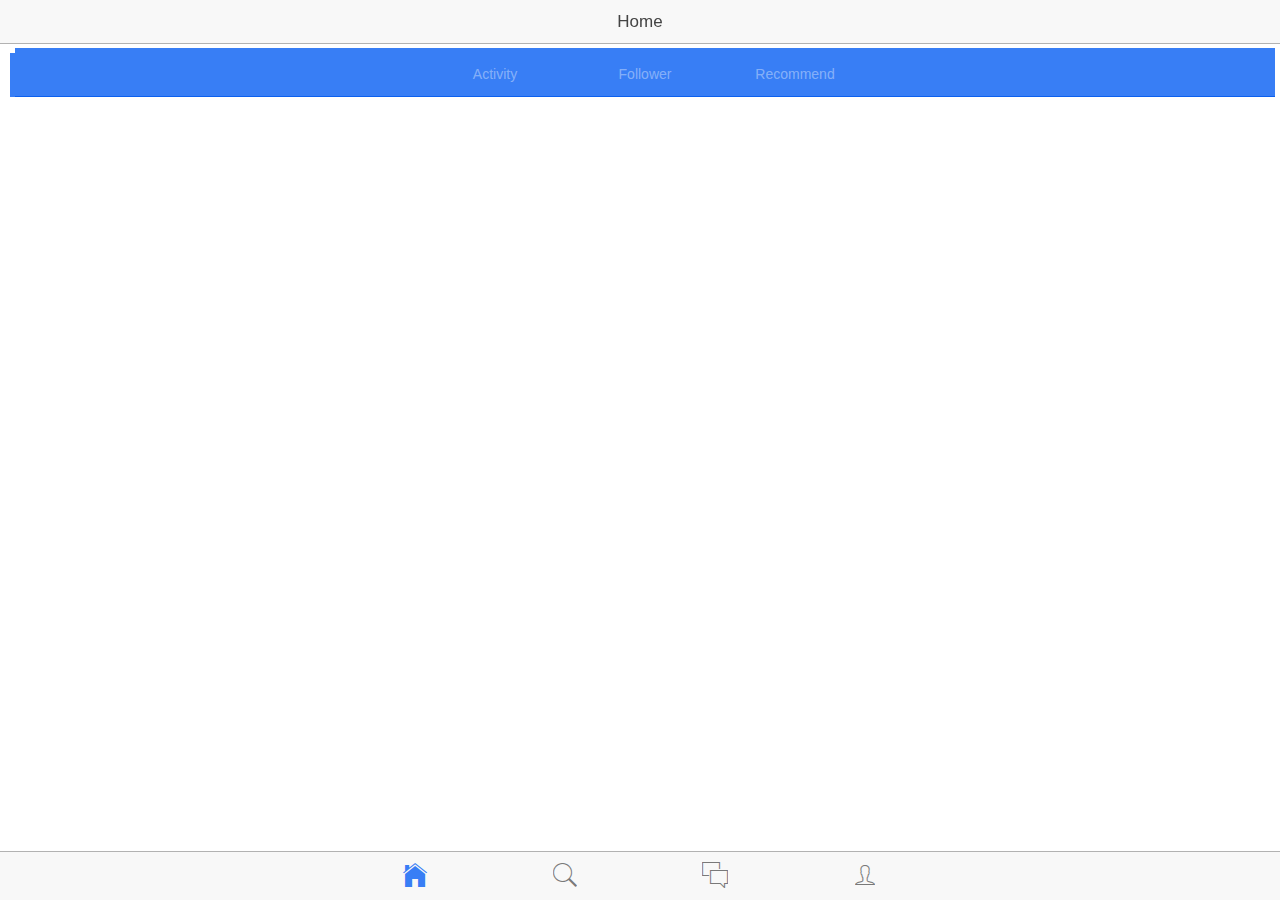
==== www/index.html @ eff48adb "update" ====
<!DOCTYPE html>
<html>
  <head>
    <meta charset="utf-8">
    <meta name="viewport" content="initial-scale=1, maximum-scale=1, user-scalable=no, width=device-width">
    <title></title>

    <link href="lib/ionic/css/ionic.css" rel="stylesheet">
    <link href="css/style.css" rel="stylesheet">
    <link href="http://apps.bdimg.com/libs/bootstrap/3.3.0/css/bootstrap.min.css" rel="stylesheet">

    <!-- IF using Sass (run gulp sass first), then uncomment below and remove the CSS includes above
    <link href="css/ionic.app.css" rel="stylesheet">
    -->

    <!-- ionic/angularjs js -->
    <script src="lib/ionic/js/ionic.bundle.js"></script>
    <script src="http://apps.bdimg.com/libs/jquery/2.0.0/jquery.min.js"></script>
    <script src="http://apps.bdimg.com/libs/bootstrap/3.3.0/js/bootstrap.min.js"></script>

    <!-- cordova script (this will be a 404 during development) -->
    <script src="cordova.js"></script>

    <!-- your app's js -->
    <script src="js/app.js"></script>
    <script src="js/controllers.js"></script>
    <script src="js/services.js"></script>
  </head>
  <body ng-app="starter">
    <!--
      The nav bar that will be updated as we navigate between views.
    -->
    <ion-nav-bar class="bar-stable">
      <ion-nav-back-button>
      </ion-nav-back-button>
    </ion-nav-bar>
    <!--
      The views will be rendered in the <ion-nav-view> directive below
      Templates are in the /templates folder (but you could also
      have templates inline in this html file if you'd like).
    -->
    <ion-nav-view></ion-nav-view>
  </body>
</html>
---- www/lib/ionic/css/ionic.css ----
@charset "UTF-8";
/*!
 * Copyright 2015 Drifty Co.
 * http://drifty.com/
 *
 * Ionic, v1.3.0
 * A powerful HTML5 mobile app framework.
 * http://ionicframework.com/
 *
 * By @maxlynch, @benjsperry, @adamdbradley <3
 *
 * Licensed under the MIT license. Please see LICENSE for more information.
 *
 */
/*!
  Ionicons, v2.0.1
  Created by Ben Sperry for the Ionic Framework, http://ionicons.com/
  https://twitter.com/benjsperry  https://twitter.com/ionicframework
  MIT License: https://github.com/driftyco/ionicons

  Android-style icons originally built by Google’s
  Material Design Icons: https://github.com/google/material-design-icons
  used under CC BY http://creativecommons.org/licenses/by/4.0/
  Modified icons to fit ionicon’s grid from original.
*/
@font-face {
  font-family: "Ionicons";
  src: url("../fonts/ionicons.eot?v=2.0.1");
  src: url("../fonts/ionicons.eot?v=2.0.1#iefix") format("embedded-opentype"), url("../fonts/ionicons.ttf?v=2.0.1") format("truetype"), url("../fonts/ionicons.woff?v=2.0.1") format("woff"), url("../fonts/ionicons.woff") format("woff"), url("../fonts/ionicons.svg?v=2.0.1#Ionicons") format("svg");
  font-weight: normal;
  font-style: normal; }

.ion, .ionicons,
.ion-alert:before,
.ion-alert-circled:before,
.ion-android-add:before,
.ion-android-add-circle:before,
.ion-android-alarm-clock:before,
.ion-android-alert:before,
.ion-android-apps:before,
.ion-android-archive:before,
.ion-android-arrow-back:before,
.ion-android-arrow-down:before,
.ion-android-arrow-dropdown:before,
.ion-android-arrow-dropdown-circle:before,
.ion-android-arrow-dropleft:before,
.ion-android-arrow-dropleft-circle:before,
.ion-android-arrow-dropright:before,
.ion-android-arrow-dropright-circle:before,
.ion-android-arrow-dropup:before,
.ion-android-arrow-dropup-circle:before,
.ion-android-arrow-forward:before,
.ion-android-arrow-up:before,
.ion-android-attach:before,
.ion-android-bar:before,
.ion-android-bicycle:before,
.ion-android-boat:before,
.ion-android-bookmark:before,
.ion-android-bulb:before,
.ion-android-bus:before,
.ion-android-calendar:before,
.ion-android-call:before,
.ion-android-camera:before,
.ion-android-cancel:before,
.ion-android-car:before,
.ion-android-cart:before,
.ion-android-chat:before,
.ion-android-checkbox:before,
.ion-android-checkbox-blank:before,
.ion-android-checkbox-outline:before,
.ion-android-checkbox-outline-blank:before,
.ion-android-checkmark-circle:before,
.ion-android-clipboard:before,
.ion-android-close:before,
.ion-android-cloud:before,
.ion-android-cloud-circle:before,
.ion-android-cloud-done:before,
.ion-android-cloud-outline:before,
.ion-android-color-palette:before,
.ion-android-compass:before,
.ion-android-contact:before,
.ion-android-contacts:before,
.ion-android-contract:before,
.ion-android-create:before,
.ion-android-delete:before,
.ion-android-desktop:before,
.ion-android-document:before,
.ion-android-done:before,
.ion-android-done-all:before,
.ion-android-download:before,
.ion-android-drafts:before,
.ion-android-exit:before,
.ion-android-expand:before,
.ion-android-favorite:before,
.ion-android-favorite-outline:before,
.ion-android-film:before,
.ion-android-folder:before,
.ion-android-folder-open:before,
.ion-android-funnel:before,
.ion-android-globe:before,
.ion-android-hand:before,
.ion-android-hangout:before,
.ion-android-happy:before,
.ion-android-home:before,
.ion-android-image:before,
.ion-android-laptop:before,
.ion-android-list:before,
.ion-android-locate:before,
.ion-android-lock:before,
.ion-android-mail:before,
.ion-android-map:before,
.ion-android-menu:before,
.ion-android-microphone:before,
.ion-android-microphone-off:before,
.ion-android-more-horizontal:before,
.ion-android-more-vertical:before,
.ion-android-navigate:before,
.ion-android-notifications:before,
.ion-android-notifications-none:before,
.ion-android-notifications-off:before,
.ion-android-open:before,
.ion-android-options:before,
.ion-android-people:before,
.ion-android-person:before,
.ion-android-person-add:before,
.ion-android-phone-landscape:before,
.ion-android-phone-portrait:before,
.ion-android-pin:before,
.ion-android-plane:before,
.ion-android-playstore:before,
.ion-android-print:before,
.ion-android-radio-button-off:before,
.ion-android-radio-button-on:before,
.ion-android-refresh:before,
.ion-android-remove:before,
.ion-android-remove-circle:before,
.ion-android-restaurant:before,
.ion-android-sad:before,
.ion-android-search:before,
.ion-android-send:before,
.ion-android-settings:before,
.ion-android-share:before,
.ion-android-share-alt:before,
.ion-android-star:before,
.ion-android-star-half:before,
.ion-android-star-outline:before,
.ion-android-stopwatch:before,
.ion-android-subway:before,
.ion-android-sunny:before,
.ion-android-sync:before,
.ion-android-textsms:before,
.ion-android-time:before,
.ion-android-train:before,
.ion-android-unlock:before,
.ion-android-upload:before,
.ion-android-volume-down:before,
.ion-android-volume-mute:before,
.ion-android-volume-off:before,
.ion-android-volume-up:before,
.ion-android-walk:before,
.ion-android-warning:before,
.ion-android-watch:before,
.ion-android-wifi:before,
.ion-aperture:before,
.ion-archive:before,
.ion-arrow-down-a:before,
.ion-arrow-down-b:before,
.ion-arrow-down-c:before,
.ion-arrow-expand:before,
.ion-arrow-graph-down-left:before,
.ion-arrow-graph-down-right:before,
.ion-arrow-graph-up-left:before,
.ion-arrow-graph-up-right:before,
.ion-arrow-left-a:before,
.ion-arrow-left-b:before,
.ion-arrow-left-c:before,
.ion-arrow-move:before,
.ion-arrow-resize:before,
.ion-arrow-return-left:before,
.ion-arrow-return-right:before,
.ion-arrow-right-a:before,
.ion-arrow-right-b:before,
.ion-arrow-right-c:before,
.ion-arrow-shrink:before,
.ion-arrow-swap:before,
.ion-arrow-up-a:before,
.ion-arrow-up-b:before,
.ion-arrow-up-c:before,
.ion-asterisk:before,
.ion-at:before,
.ion-backspace:before,
.ion-backspace-outline:before,
.ion-bag:before,
.ion-battery-charging:before,
.ion-battery-empty:before,
.ion-battery-full:before,
.ion-battery-half:before,
.ion-battery-low:before,
.ion-beaker:before,
.ion-beer:before,
.ion-bluetooth:before,
.ion-bonfire:before,
.ion-bookmark:before,
.ion-bowtie:before,
.ion-briefcase:before,
.ion-bug:before,
.ion-calculator:before,
.ion-calendar:before,
.ion-camera:before,
.ion-card:before,
.ion-cash:before,
.ion-chatbox:before,
.ion-chatbox-working:before,
.ion-chatboxes:before,
.ion-chatbubble:before,
.ion-chatbubble-working:before,
.ion-chatbubbles:before,
.ion-checkmark:before,
.ion-checkmark-circled:before,
.ion-checkmark-round:before,
.ion-chevron-down:before,
.ion-chevron-left:before,
.ion-chevron-right:before,
.ion-chevron-up:before,
.ion-clipboard:before,
.ion-clock:before,
.ion-close:before,
.ion-close-circled:before,
.ion-close-round:before,
.ion-closed-captioning:before,
.ion-cloud:before,
.ion-code:before,
.ion-code-download:before,
.ion-code-working:before,
.ion-coffee:before,
.ion-compass:before,
.ion-compose:before,
.ion-connection-bars:before,
.ion-contrast:before,
.ion-crop:before,
.ion-cube:before,
.ion-disc:before,
.ion-document:before,
.ion-document-text:before,
.ion-drag:before,
.ion-earth:before,
.ion-easel:before,
.ion-edit:before,
.ion-egg:before,
.ion-eject:before,
.ion-email:before,
.ion-email-unread:before,
.ion-erlenmeyer-flask:before,
.ion-erlenmeyer-flask-bubbles:before,
.ion-eye:before,
.ion-eye-disabled:before,
.ion-female:before,
.ion-filing:before,
.ion-film-marker:before,
.ion-fireball:before,
.ion-flag:before,
.ion-flame:before,
.ion-flash:before,
.ion-flash-off:before,
.ion-folder:before,
.ion-fork:before,
.ion-fork-repo:before,
.ion-forward:before,
.ion-funnel:before,
.ion-gear-a:before,
.ion-gear-b:before,
.ion-grid:before,
.ion-hammer:before,
.ion-happy:before,
.ion-happy-outline:before,
.ion-headphone:before,
.ion-heart:before,
.ion-heart-broken:before,
.ion-help:before,
.ion-help-buoy:before,
.ion-help-circled:before,
.ion-home:before,
.ion-icecream:before,
.ion-image:before,
.ion-images:before,
.ion-information:before,
.ion-information-circled:before,
.ion-ionic:before,
.ion-ios-alarm:before,
.ion-ios-alarm-outline:before,
.ion-ios-albums:before,
.ion-ios-albums-outline:before,
.ion-ios-americanfootball:before,
.ion-ios-americanfootball-outline:before,
.ion-ios-analytics:before,
.ion-ios-analytics-outline:before,
.ion-ios-arrow-back:before,
.ion-ios-arrow-down:before,
.ion-ios-arrow-forward:before,
.ion-ios-arrow-left:before,
.ion-ios-arrow-right:before,
.ion-ios-arrow-thin-down:before,
.ion-ios-arrow-thin-left:before,
.ion-ios-arrow-thin-right:before,
.ion-ios-arrow-thin-up:before,
.ion-ios-arrow-up:before,
.ion-ios-at:before,
.ion-ios-at-outline:before,
.ion-ios-barcode:before,
.ion-ios-barcode-outline:before,
.ion-ios-baseball:before,
.ion-ios-baseball-outline:before,
.ion-ios-basketball:before,
.ion-ios-basketball-outline:before,
.ion-ios-bell:before,
.ion-ios-bell-outline:before,
.ion-ios-body:before,
.ion-ios-body-outline:before,
.ion-ios-bolt:before,
.ion-ios-bolt-outline:before,
.ion-ios-book:before,
.ion-ios-book-outline:before,
.ion-ios-bookmarks:before,
.ion-ios-bookmarks-outline:before,
.ion-ios-box:before,
.ion-ios-box-outline:before,
.ion-ios-briefcase:before,
.ion-ios-briefcase-outline:before,
.ion-ios-browsers:before,
.ion-ios-browsers-outline:before,
.ion-ios-calculator:before,
.ion-ios-calculator-outline:before,
.ion-ios-calendar:before,
.ion-ios-calendar-outline:before,
.ion-ios-camera:before,
.ion-ios-camera-outline:before,
.ion-ios-cart:before,
.ion-ios-cart-outline:before,
.ion-ios-chatboxes:before,
.ion-ios-chatboxes-outline:before,
.ion-ios-chatbubble:before,
.ion-ios-chatbubble-outline:before,
.ion-ios-checkmark:before,
.ion-ios-checkmark-empty:before,
.ion-ios-checkmark-outline:before,
.ion-ios-circle-filled:before,
.ion-ios-circle-outline:before,
.ion-ios-clock:before,
.ion-ios-clock-outline:before,
.ion-ios-close:before,
.ion-ios-close-empty:before,
.ion-ios-close-outline:before,
.ion-ios-cloud:before,
.ion-ios-cloud-download:before,
.ion-ios-cloud-download-outline:before,
.ion-ios-cloud-outline:before,
.ion-ios-cloud-upload:before,
.ion-ios-cloud-upload-outline:before,
.ion-ios-cloudy:before,
.ion-ios-cloudy-night:before,
.ion-ios-cloudy-night-outline:before,
.ion-ios-cloudy-outline:before,
.ion-ios-cog:before,
.ion-ios-cog-outline:before,
.ion-ios-color-filter:before,
.ion-ios-color-filter-outline:before,
.ion-ios-color-wand:before,
.ion-ios-color-wand-outline:before,
.ion-ios-compose:before,
.ion-ios-compose-outline:before,
.ion-ios-contact:before,
.ion-ios-contact-outline:before,
.ion-ios-copy:before,
.ion-ios-copy-outline:before,
.ion-ios-crop:before,
.ion-ios-crop-strong:before,
.ion-ios-download:before,
.ion-ios-download-outline:before,
.ion-ios-drag:before,
.ion-ios-email:before,
.ion-ios-email-outline:before,
.ion-ios-eye:before,
.ion-ios-eye-outline:before,
.ion-ios-fastforward:before,
.ion-ios-fastforward-outline:before,
.ion-ios-filing:before,
.ion-ios-filing-outline:before,
.ion-ios-film:before,
.ion-ios-film-outline:before,
.ion-ios-flag:before,
.ion-ios-flag-outline:before,
.ion-ios-flame:before,
.ion-ios-flame-outline:before,
.ion-ios-flask:before,
.ion-ios-flask-outline:before,
.ion-ios-flower:before,
.ion-ios-flower-outline:before,
.ion-ios-folder:before,
.ion-ios-folder-outline:before,
.ion-ios-football:before,
.ion-ios-football-outline:before,
.ion-ios-game-controller-a:before,
.ion-ios-game-controller-a-outline:before,
.ion-ios-game-controller-b:before,
.ion-ios-game-controller-b-outline:before,
.ion-ios-gear:before,
.ion-ios-gear-outline:before,
.ion-ios-glasses:before,
.ion-ios-glasses-outline:before,
.ion-ios-grid-view:before,
.ion-ios-grid-view-outline:before,
.ion-ios-heart:before,
.ion-ios-heart-outline:before,
.ion-ios-help:before,
.ion-ios-help-empty:before,
.ion-ios-help-outline:before,
.ion-ios-home:before,
.ion-ios-home-outline:before,
.ion-ios-infinite:before,
.ion-ios-infinite-outline:before,
.ion-ios-information:before,
.ion-ios-information-empty:before,
.ion-ios-information-outline:before,
.ion-ios-ionic-outline:before,
.ion-ios-keypad:before,
.ion-ios-keypad-outline:before,
.ion-ios-lightbulb:before,
.ion-ios-lightbulb-outline:before,
.ion-ios-list:before,
.ion-ios-list-outline:before,
.ion-ios-location:before,
.ion-ios-location-outline:before,
.ion-ios-locked:before,
.ion-ios-locked-outline:before,
.ion-ios-loop:before,
.ion-ios-loop-strong:before,
.ion-ios-medical:before,
.ion-ios-medical-outline:before,
.ion-ios-medkit:before,
.ion-ios-medkit-outline:before,
.ion-ios-mic:before,
.ion-ios-mic-off:before,
.ion-ios-mic-outline:before,
.ion-ios-minus:before,
.ion-ios-minus-empty:before,
.ion-ios-minus-outline:before,
.ion-ios-monitor:before,
.ion-ios-monitor-outline:before,
.ion-ios-moon:before,
.ion-ios-moon-outline:before,
.ion-ios-more:before,
.ion-ios-more-outline:before,
.ion-ios-musical-note:before,
.ion-ios-musical-notes:before,
.ion-ios-navigate:before,
.ion-ios-navigate-outline:before,
.ion-ios-nutrition:before,
.ion-ios-nutrition-outline:before,
.ion-ios-paper:before,
.ion-ios-paper-outline:before,
.ion-ios-paperplane:before,
.ion-ios-paperplane-outline:before,
.ion-ios-partlysunny:before,
.ion-ios-partlysunny-outline:before,
.ion-ios-pause:before,
.ion-ios-pause-outline:before,
.ion-ios-paw:before,
.ion-ios-paw-outline:before,
.ion-ios-people:before,
.ion-ios-people-outline:before,
.ion-ios-person:before,
.ion-ios-person-outline:before,
.ion-ios-personadd:before,
.ion-ios-personadd-outline:before,
.ion-ios-photos:before,
.ion-ios-photos-outline:before,
.ion-ios-pie:before,
.ion-ios-pie-outline:before,
.ion-ios-pint:before,
.ion-ios-pint-outline:before,
.ion-ios-play:before,
.ion-ios-play-outline:before,
.ion-ios-plus:before,
.ion-ios-plus-empty:before,
.ion-ios-plus-outline:before,
.ion-ios-pricetag:before,
.ion-ios-pricetag-outline:before,
.ion-ios-pricetags:before,
.ion-ios-pricetags-outline:before,
.ion-ios-printer:before,
.ion-ios-printer-outline:before,
.ion-ios-pulse:before,
.ion-ios-pulse-strong:before,
.ion-ios-rainy:before,
.ion-ios-rainy-outline:before,
.ion-ios-recording:before,
.ion-ios-recording-outline:before,
.ion-ios-redo:before,
.ion-ios-redo-outline:before,
.ion-ios-refresh:before,
.ion-ios-refresh-empty:before,
.ion-ios-refresh-outline:before,
.ion-ios-reload:before,
.ion-ios-reverse-camera:before,
.ion-ios-reverse-camera-outline:before,
.ion-ios-rewind:before,
.ion-ios-rewind-outline:before,
.ion-ios-rose:before,
.ion-ios-rose-outline:before,
.ion-ios-search:before,
.ion-ios-search-strong:before,
.ion-ios-settings:before,
.ion-ios-settings-strong:before,
.ion-ios-shuffle:before,
.ion-ios-shuffle-strong:before,
.ion-ios-skipbackward:before,
.ion-ios-skipbackward-outline:before,
.ion-ios-skipforward:before,
.ion-ios-skipforward-outline:before,
.ion-ios-snowy:before,
.ion-ios-speedometer:before,
.ion-ios-speedometer-outline:before,
.ion-ios-star:before,
.ion-ios-star-half:before,
.ion-ios-star-outline:before,
.ion-ios-stopwatch:before,
.ion-ios-stopwatch-outline:before,
.ion-ios-sunny:before,
.ion-ios-sunny-outline:before,
.ion-ios-telephone:before,
.ion-ios-telephone-outline:before,
.ion-ios-tennisball:before,
.ion-ios-tennisball-outline:before,
.ion-ios-thunderstorm:before,
.ion-ios-thunderstorm-outline:before,
.ion-ios-time:before,
.ion-ios-time-outline:before,
.ion-ios-timer:before,
.ion-ios-timer-outline:before,
.ion-ios-toggle:before,
.ion-ios-toggle-outline:before,
.ion-ios-trash:before,
.ion-ios-trash-outline:before,
.ion-ios-undo:before,
.ion-ios-undo-outline:before,
.ion-ios-unlocked:before,
.ion-ios-unlocked-outline:before,
.ion-ios-upload:before,
.ion-ios-upload-outline:before,
.ion-ios-videocam:before,
.ion-ios-videocam-outline:before,
.ion-ios-volume-high:before,
.ion-ios-volume-low:before,
.ion-ios-wineglass:before,
.ion-ios-wineglass-outline:before,
.ion-ios-world:before,
.ion-ios-world-outline:before,
.ion-ipad:before,
.ion-iphone:before,
.ion-ipod:before,
.ion-jet:before,
.ion-key:before,
.ion-knife:before,
.ion-laptop:before,
.ion-leaf:before,
.ion-levels:before,
.ion-lightbulb:before,
.ion-link:before,
.ion-load-a:before,
.ion-load-b:before,
.ion-load-c:before,
.ion-load-d:before,
.ion-location:before,
.ion-lock-combination:before,
.ion-locked:before,
.ion-log-in:before,
.ion-log-out:before,
.ion-loop:before,
.ion-magnet:before,
.ion-male:before,
.ion-man:before,
.ion-map:before,
.ion-medkit:before,
.ion-merge:before,
.ion-mic-a:before,
.ion-mic-b:before,
.ion-mic-c:before,
.ion-minus:before,
.ion-minus-circled:before,
.ion-minus-round:before,
.ion-model-s:before,
.ion-monitor:before,
.ion-more:before,
.ion-mouse:before,
.ion-music-note:before,
.ion-navicon:before,
.ion-navicon-round:before,
.ion-navigate:before,
.ion-network:before,
.ion-no-smoking:before,
.ion-nuclear:before,
.ion-outlet:before,
.ion-paintbrush:before,
.ion-paintbucket:before,
.ion-paper-airplane:before,
.ion-paperclip:before,
.ion-pause:before,
.ion-person:before,
.ion-person-add:before,
.ion-person-stalker:before,
.ion-pie-graph:before,
.ion-pin:before,
.ion-pinpoint:before,
.ion-pizza:before,
.ion-plane:before,
.ion-planet:before,
.ion-play:before,
.ion-playstation:before,
.ion-plus:before,
.ion-plus-circled:before,
.ion-plus-round:before,
.ion-podium:before,
.ion-pound:before,
.ion-power:before,
.ion-pricetag:before,
.ion-pricetags:before,
.ion-printer:before,
.ion-pull-request:before,
.ion-qr-scanner:before,
.ion-quote:before,
.ion-radio-waves:before,
.ion-record:before,
.ion-refresh:before,
.ion-reply:before,
.ion-reply-all:before,
.ion-ribbon-a:before,
.ion-ribbon-b:before,
.ion-sad:before,
.ion-sad-outline:before,
.ion-scissors:before,
.ion-search:before,
.ion-settings:before,
.ion-share:before,
.ion-shuffle:before,
.ion-skip-backward:before,
.ion-skip-forward:before,
.ion-social-android:before,
.ion-social-android-outline:before,
.ion-social-angular:before,
.ion-social-angular-outline:before,
.ion-social-apple:before,
.ion-social-apple-outline:before,
.ion-social-bitcoin:before,
.ion-social-bitcoin-outline:before,
.ion-social-buffer:before,
.ion-social-buffer-outline:before,
.ion-social-chrome:before,
.ion-social-chrome-outline:before,
.ion-social-codepen:before,
.ion-social-codepen-outline:before,
.ion-social-css3:before,
.ion-social-css3-outline:before,
.ion-social-designernews:before,
.ion-social-designernews-outline:before,
.ion-social-dribbble:before,
.ion-social-dribbble-outline:before,
.ion-social-dropbox:before,
.ion-social-dropbox-outline:before,
.ion-social-euro:before,
.ion-social-euro-outline:before,
.ion-social-facebook:before,
.ion-social-facebook-outline:before,
.ion-social-foursquare:before,
.ion-social-foursquare-outline:before,
.ion-social-freebsd-devil:before,
.ion-social-github:before,
.ion-social-github-outline:before,
.ion-social-google:before,
.ion-social-google-outline:before,
.ion-social-googleplus:before,
.ion-social-googleplus-outline:before,
.ion-social-hackernews:before,
.ion-social-hackernews-outline:before,
.ion-social-html5:before,
.ion-social-html5-outline:before,
.ion-social-instagram:before,
.ion-social-instagram-outline:before,
.ion-social-javascript:before,
.ion-social-javascript-outline:before,
.ion-social-linkedin:before,
.ion-social-linkedin-outline:before,
.ion-social-markdown:before,
.ion-social-nodejs:before,
.ion-social-octocat:before,
.ion-social-pinterest:before,
.ion-social-pinterest-outline:before,
.ion-social-python:before,
.ion-social-reddit:before,
.ion-social-reddit-outline:before,
.ion-social-rss:before,
.ion-social-rss-outline:before,
.ion-social-sass:before,
.ion-social-skype:before,
.ion-social-skype-outline:before,
.ion-social-snapchat:before,
.ion-social-snapchat-outline:before,
.ion-social-tumblr:before,
.ion-social-tumblr-outline:before,
.ion-social-tux:before,
.ion-social-twitch:before,
.ion-social-twitch-outline:before,
.ion-social-twitter:before,
.ion-social-twitter-outline:before,
.ion-social-usd:before,
.ion-social-usd-outline:before,
.ion-social-vimeo:before,
.ion-social-vimeo-outline:before,
.ion-social-whatsapp:before,
.ion-social-whatsapp-outline:before,
.ion-social-windows:before,
.ion-social-windows-outline:before,
.ion-social-wordpress:before,
.ion-social-wordpress-outline:before,
.ion-social-yahoo:before,
.ion-social-yahoo-outline:before,
.ion-social-yen:before,
.ion-social-yen-outline:before,
.ion-social-youtube:before,
.ion-social-youtube-outline:before,
.ion-soup-can:before,
.ion-soup-can-outline:before,
.ion-speakerphone:before,
.ion-speedometer:before,
.ion-spoon:before,
.ion-star:before,
.ion-stats-bars:before,
.ion-steam:before,
.ion-stop:before,
.ion-thermometer:before,
.ion-thumbsdown:before,
.ion-thumbsup:before,
.ion-toggle:before,
.ion-toggle-filled:before,
.ion-transgender:before,
.ion-trash-a:before,
.ion-trash-b:before,
.ion-trophy:before,
.ion-tshirt:before,
.ion-tshirt-outline:before,
.ion-umbrella:before,
.ion-university:before,
.ion-unlocked:before,
.ion-upload:before,
.ion-usb:before,
.ion-videocamera:before,
.ion-volume-high:before,
.ion-volume-low:before,
.ion-volume-medium:before,
.ion-volume-mute:before,
.ion-wand:before,
.ion-waterdrop:before,
.ion-wifi:before,
.ion-wineglass:before,
.ion-woman:before,
.ion-wrench:before,
.ion-xbox:before {
  display: inline-block;
  font-family: "Ionicons";
  speak: none;
  font-style: normal;
  font-weight: normal;
  font-variant: normal;
  text-transform: none;
  text-rendering: auto;
  line-height: 1;
  -webkit-font-smoothing: antialiased;
  -moz-osx-font-smoothing: grayscale; }

.ion-alert:before {
  content: ""; }

.ion-alert-circled:before {
  content: ""; }

.ion-android-add:before {
  content: ""; }

.ion-android-add-circle:before {
  content: ""; }

.ion-android-alarm-clock:before {
  content: ""; }

.ion-android-alert:before {
  content: ""; }

.ion-android-apps:before {
  content: ""; }

.ion-android-archive:before {
  content: ""; }

.ion-android-arrow-back:before {
  content: ""; }

.ion-android-arrow-down:before {
  content: ""; }

.ion-android-arrow-dropdown:before {
  content: ""; }

.ion-android-arrow-dropdown-circle:before {
  content: ""; }

.ion-android-arrow-dropleft:before {
  content: ""; }

.ion-android-arrow-dropleft-circle:before {
  content: ""; }

.ion-android-arrow-dropright:before {
  content: ""; }

.ion-android-arrow-dropright-circle:before {
  content: ""; }

.ion-android-arrow-dropup:before {
  content: ""; }

.ion-android-arrow-dropup-circle:before {
  content: ""; }

.ion-android-arrow-forward:before {
  content: ""; }

.ion-android-arrow-up:before {
  content: ""; }

.ion-android-attach:before {
  content: ""; }

.ion-android-bar:before {
  content: ""; }

.ion-android-bicycle:before {
  content: ""; }

.ion-android-boat:before {
  content: ""; }

.ion-android-bookmark:before {
  content: ""; }

.ion-android-bulb:before {
  content: ""; }

.ion-android-bus:before {
  content: ""; }

.ion-android-calendar:before {
  content: ""; }

.ion-android-call:before {
  content: ""; }

.ion-android-camera:before {
  content: ""; }

.ion-android-cancel:before {
  content: ""; }

.ion-android-car:before {
  content: ""; }

.ion-android-cart:before {
  content: ""; }

.ion-android-chat:before {
  content: ""; }

.ion-android-checkbox:before {
  content: ""; }

.ion-android-checkbox-blank:before {
  content: ""; }

.ion-android-checkbox-outline:before {
  content: ""; }

.ion-android-checkbox-outline-blank:before {
  content: ""; }

.ion-android-checkmark-circle:before {
  content: ""; }

.ion-android-clipboard:before {
  content: ""; }

.ion-android-close:before {
  content: ""; }

.ion-android-cloud:before {
  content: ""; }

.ion-android-cloud-circle:before {
  content: ""; }

.ion-android-cloud-done:before {
  content: ""; }

.ion-android-cloud-outline:before {
  content: ""; }

.ion-android-color-palette:before {
  content: ""; }

.ion-android-compass:before {
  content: ""; }

.ion-android-contact:before {
  content: ""; }

.ion-android-contacts:before {
  content: ""; }

.ion-android-contract:before {
  content: ""; }

.ion-android-create:before {
  content: ""; }

.ion-android-delete:before {
  content: ""; }

.ion-android-desktop:before {
  content: ""; }

.ion-android-document:before {
  content: ""; }

.ion-android-done:before {
  content: ""; }

.ion-android-done-all:before {
  content: ""; }

.ion-android-download:before {
  content: ""; }

.ion-android-drafts:before {
  content: ""; }

.ion-android-exit:before {
  content: ""; }

.ion-android-expand:before {
  content: ""; }

.ion-android-favorite:before {
  content: ""; }

.ion-android-favorite-outline:before {
  content: ""; }

.ion-android-film:before {
  content: ""; }

.ion-android-folder:before {
  content: ""; }

.ion-android-folder-open:before {
  content: ""; }

.ion-android-funnel:before {
  content: ""; }

.ion-android-globe:before {
  content: ""; }

.ion-android-hand:before {
  content: ""; }

.ion-android-hangout:before {
  content: ""; }

.ion-android-happy:before {
  content: ""; }

.ion-android-home:before {
  content: ""; }

.ion-android-image:before {
  content: ""; }

.ion-android-laptop:before {
  content: ""; }

.ion-android-list:before {
  content: ""; }

.ion-android-locate:before {
  content: ""; }

.ion-android-lock:before {
  content: ""; }

.ion-android-mail:before {
  content: ""; }

.ion-android-map:before {
  content: ""; }

.ion-android-menu:before {
  content: ""; }

.ion-android-microphone:before {
  content: ""; }

.ion-android-microphone-off:before {
  content: ""; }

.ion-android-more-horizontal:before {
  content: ""; }

.ion-android-more-vertical:before {
  content: ""; }

.ion-android-navigate:before {
  content: ""; }

.ion-android-notifications:before {
  content: ""; }

.ion-android-notifications-none:before {
  content: ""; }

.ion-android-notifications-off:before {
  content: ""; }

.ion-android-open:before {
  content: ""; }

.ion-android-options:before {
  content: ""; }

.ion-android-people:before {
  content: ""; }

.ion-android-person:before {
  content: ""; }

.ion-android-person-add:before {
  content: ""; }

.ion-android-phone-landscape:before {
  content: ""; }

.ion-android-phone-portrait:before {
  content: ""; }

.ion-android-pin:before {
  content: ""; }

.ion-android-plane:before {
  content: ""; }

.ion-android-playstore:before {
  content: ""; }

.ion-android-print:before {
  content: ""; }

.ion-android-radio-button-off:before {
  content: ""; }

.ion-android-radio-button-on:before {
  content: ""; }

.ion-android-refresh:before {
  content: ""; }

.ion-android-remove:before {
  content: ""; }

.ion-android-remove-circle:before {
  content: ""; }

.ion-android-restaurant:before {
  content: ""; }

.ion-android-sad:before {
  content: ""; }

.ion-android-search:before {
  content: ""; }

.ion-android-send:before {
  content: ""; }

.ion-android-settings:before {
  content: ""; }

.ion-android-share:before {
  content: ""; }

.ion-android-share-alt:before {
  content: ""; }

.ion-android-star:before {
  content: ""; }

.ion-android-star-half:before {
  content: ""; }

.ion-android-star-outline:before {
  content: ""; }

.ion-android-stopwatch:before {
  content: ""; }

.ion-android-subway:before {
  content: ""; }

.ion-android-sunny:before {
  content: ""; }

.ion-android-sync:before {
  content: ""; }

.ion-android-textsms:before {
  content: ""; }

.ion-android-time:before {
  content: ""; }

.ion-android-train:before {
  content: ""; }

.ion-android-unlock:before {
  content: ""; }

.ion-android-upload:before {
  content: ""; }

.ion-android-volume-down:before {
  content: ""; }

.ion-android-volume-mute:before {
  content: ""; }

.ion-android-volume-off:before {
  content: ""; }

.ion-android-volume-up:before {
  content: ""; }

.ion-android-walk:before {
  content: ""; }

.ion-android-warning:before {
  content: ""; }

.ion-android-watch:before {
  content: ""; }

.ion-android-wifi:before {
  content: ""; }

.ion-aperture:before {
  content: ""; }

.ion-archive:before {
  content: ""; }

.ion-arrow-down-a:before {
  content: ""; }

.ion-arrow-down-b:before {
  content: ""; }

.ion-arrow-down-c:before {
  content: ""; }

.ion-arrow-expand:before {
  content: ""; }

.ion-arrow-graph-down-left:before {
  content: ""; }

.ion-arrow-graph-down-right:before {
  content: ""; }

.ion-arrow-graph-up-left:before {
  content: ""; }

.ion-arrow-graph-up-right:before {
  content: ""; }

.ion-arrow-left-a:before {
  content: ""; }

.ion-arrow-left-b:before {
  content: ""; }

.ion-arrow-left-c:before {
  content: ""; }

.ion-arrow-move:before {
  content: ""; }

.ion-arrow-resize:before {
  content: ""; }

.ion-arrow-return-left:before {
  content: ""; }

.ion-arrow-return-right:before {
  content: ""; }

.ion-arrow-right-a:before {
  content: ""; }

.ion-arrow-right-b:before {
  content: ""; }

.ion-arrow-right-c:before {
  content: ""; }

.ion-arrow-shrink:before {
  content: ""; }

.ion-arrow-swap:before {
  content: ""; }

.ion-arrow-up-a:before {
  content: ""; }

.ion-arrow-up-b:before {
  content: ""; }

.ion-arrow-up-c:before {
  content: ""; }

.ion-asterisk:before {
  content: ""; }

.ion-at:before {
  content: ""; }

.ion-backspace:before {
  content: ""; }

.ion-backspace-outline:before {
  content: ""; }

.ion-bag:before {
  content: ""; }

.ion-battery-charging:before {
  content: ""; }

.ion-battery-empty:before {
  content: ""; }

.ion-battery-full:before {
  content: ""; }

.ion-battery-half:before {
  content: ""; }

.ion-battery-low:before {
  content: ""; }

.ion-beaker:before {
  content: ""; }

.ion-beer:before {
  content: ""; }

.ion-bluetooth:before {
  content: ""; }

.ion-bonfire:before {
  content: ""; }

.ion-bookmark:before {
  content: ""; }

.ion-bowtie:before {
  content: ""; }

.ion-briefcase:before {
  content: ""; }

.ion-bug:before {
  content: ""; }

.ion-calculator:before {
  content: ""; }

.ion-calendar:before {
  content: ""; }

.ion-camera:before {
  content: ""; }

.ion-card:before {
  content: ""; }

.ion-cash:before {
  content: ""; }

.ion-chatbox:before {
  content: ""; }

.ion-chatbox-working:before {
  content: ""; }

.ion-chatboxes:before {
  content: ""; }

.ion-chatbubble:before {
  content: ""; }

.ion-chatbubble-working:before {
  content: ""; }

.ion-chatbubbles:before {
  content: ""; }

.ion-checkmark:before {
  content: ""; }

.ion-checkmark-circled:before {
  content: ""; }

.ion-checkmark-round:before {
  content: ""; }

.ion-chevron-down:before {
  content: ""; }

.ion-chevron-left:before {
  content: ""; }

.ion-chevron-right:before {
  content: ""; }

.ion-chevron-up:before {
  content: ""; }

.ion-clipboard:before {
  content: ""; }

.ion-clock:before {
  content: ""; }

.ion-close:before {
  content: ""; }

.ion-close-circled:before {
  content: ""; }

.ion-close-round:before {
  content: ""; }

.ion-closed-captioning:before {
  content: ""; }

.ion-cloud:before {
  content: ""; }

.ion-code:before {
  content: ""; }

.ion-code-download:before {
  content: ""; }

.ion-code-working:before {
  content: ""; }

.ion-coffee:before {
  content: ""; }

.ion-compass:before {
  content: ""; }

.ion-compose:before {
  content: ""; }

.ion-connection-bars:before {
  content: ""; }

.ion-contrast:before {
  content: ""; }

.ion-crop:before {
  content: ""; }

.ion-cube:before {
  content: ""; }

.ion-disc:before {
  content: ""; }

.ion-document:before {
  content: ""; }

.ion-document-text:before {
  content: ""; }

.ion-drag:before {
  content: ""; }

.ion-earth:before {
  content: ""; }

.ion-easel:before {
  content: ""; }

.ion-edit:before {
  content: ""; }

.ion-egg:before {
  content: ""; }

.ion-eject:before {
  content: ""; }

.ion-email:before {
  content: ""; }

.ion-email-unread:before {
  content: ""; }

.ion-erlenmeyer-flask:before {
  content: ""; }

.ion-erlenmeyer-flask-bubbles:before {
  content: ""; }

.ion-eye:before {
  content: ""; }

.ion-eye-disabled:before {
  content: ""; }

.ion-female:before {
  content: ""; }

.ion-filing:before {
  content: ""; }

.ion-film-marker:before {
  content: ""; }

.ion-fireball:before {
  content: ""; }

.ion-flag:before {
  content: ""; }

.ion-flame:before {
  content: ""; }

.ion-flash:before {
  content: ""; }

.ion-flash-off:before {
  content: ""; }

.ion-folder:before {
  content: ""; }

.ion-fork:before {
  content: ""; }

.ion-fork-repo:before {
  content: ""; }

.ion-forward:before {
  content: ""; }

.ion-funnel:before {
  content: ""; }

.ion-gear-a:before {
  content: ""; }

.ion-gear-b:before {
  content: ""; }

.ion-grid:before {
  content: ""; }

.ion-hammer:before {
  content: ""; }

.ion-happy:before {
  content: ""; }

.ion-happy-outline:before {
  content: ""; }

.ion-headphone:before {
  content: ""; }

.ion-heart:before {
  content: ""; }

.ion-heart-broken:before {
  content: ""; }

.ion-help:before {
  content: ""; }

.ion-help-buoy:before {
  content: ""; }

.ion-help-circled:before {
  content: ""; }

.ion-home:before {
  content: ""; }

.ion-icecream:before {
  content: ""; }

.ion-image:before {
  content: ""; }

.ion-images:before {
  content: ""; }

.ion-information:before {
  content: ""; }

.ion-information-circled:before {
  content: ""; }

.ion-ionic:before {
  content: ""; }

.ion-ios-alarm:before {
  content: ""; }

.ion-ios-alarm-outline:before {
  content: ""; }

.ion-ios-albums:before {
  content: ""; }

.ion-ios-albums-outline:before {
  content: ""; }

.ion-ios-americanfootball:before {
  content: ""; }

.ion-ios-americanfootball-outline:before {
  content: ""; }

.ion-ios-analytics:before {
  content: ""; }

.ion-ios-analytics-outline:before {
  content: ""; }

.ion-ios-arrow-back:before {
  content: ""; }

.ion-ios-arrow-down:before {
  content: ""; }

.ion-ios-arrow-forward:before {
  content: ""; }

.ion-ios-arrow-left:before {
  content: ""; }

.ion-ios-arrow-right:before {
  content: ""; }

.ion-ios-arrow-thin-down:before {
  content: ""; }

.ion-ios-arrow-thin-left:before {
  content: ""; }

.ion-ios-arrow-thin-right:before {
  content: ""; }

.ion-ios-arrow-thin-up:before {
  content: ""; }

.ion-ios-arrow-up:before {
  content: ""; }

.ion-ios-at:before {
  content: ""; }

.ion-ios-at-outline:before {
  content: ""; }

.ion-ios-barcode:before {
  content: ""; }

.ion-ios-barcode-outline:before {
  content: ""; }

.ion-ios-baseball:before {
  content: ""; }

.ion-ios-baseball-outline:before {
  content: ""; }

.ion-ios-basketball:before {
  content: ""; }

.ion-ios-basketball-outline:before {
  content: ""; }

.ion-ios-bell:before {
  content: ""; }

.ion-ios-bell-outline:before {
  content: ""; }

.ion-ios-body:before {
  content: ""; }

.ion-ios-body-outline:before {
  content: ""; }

.ion-ios-bolt:before {
  content: ""; }

.ion-ios-bolt-outline:before {
  content: ""; }

.ion-ios-book:before {
  content: ""; }

.ion-ios-book-outline:before {
  content: ""; }

.ion-ios-bookmarks:before {
  content: ""; }

.ion-ios-bookmarks-outline:before {
  content: ""; }

.ion-ios-box:before {
  content: ""; }

.ion-ios-box-outline:before {
  content: ""; }

.ion-ios-briefcase:before {
  content: ""; }

.ion-ios-briefcase-outline:before {
  content: ""; }

.ion-ios-browsers:before {
  content: ""; }

.ion-ios-browsers-outline:before {
  content: ""; }

.ion-ios-calculator:before {
  content: ""; }

.ion-ios-calculator-outline:before {
  content: ""; }

.ion-ios-calendar:before {
  content: ""; }

.ion-ios-calendar-outline:before {
  content: ""; }

.ion-ios-camera:before {
  content: ""; }

.ion-ios-camera-outline:before {
  content: ""; }

.ion-ios-cart:before {
  content: ""; }

.ion-ios-cart-outline:before {
  content: ""; }

.ion-ios-chatboxes:before {
  content: ""; }

.ion-ios-chatboxes-outline:before {
  content: ""; }

.ion-ios-chatbubble:before {
  content: ""; }

.ion-ios-chatbubble-outline:before {
  content: ""; }

.ion-ios-checkmark:before {
  content: ""; }

.ion-ios-checkmark-empty:before {
  content: ""; }

.ion-ios-checkmark-outline:before {
  content: ""; }

.ion-ios-circle-filled:before {
  content: ""; }

.ion-ios-circle-outline:before {
  content: ""; }

.ion-ios-clock:before {
  content: ""; }

.ion-ios-clock-outline:before {
  content: ""; }

.ion-ios-close:before {
  content: ""; }

.ion-ios-close-empty:before {
  content: ""; }

.ion-ios-close-outline:before {
  content: ""; }

.ion-ios-cloud:before {
  content: ""; }

.ion-ios-cloud-download:before {
  content: ""; }

.ion-ios-cloud-download-outline:before {
  content: ""; }

.ion-ios-cloud-outline:before {
  content: ""; }

.ion-ios-cloud-upload:before {
  content: ""; }

.ion-ios-cloud-upload-outline:before {
  content: ""; }

.ion-ios-cloudy:before {
  content: ""; }

.ion-ios-cloudy-night:before {
  content: ""; }

.ion-ios-cloudy-night-outline:before {
  content: ""; }

.ion-ios-cloudy-outline:before {
  content: ""; }

.ion-ios-cog:before {
  content: ""; }

.ion-ios-cog-outline:before {
  content: ""; }

.ion-ios-color-filter:before {
  content: ""; }

.ion-ios-color-filter-outline:before {
  content: ""; }

.ion-ios-color-wand:before {
  content: ""; }

.ion-ios-color-wand-outline:before {
  content: ""; }

.ion-ios-compose:before {
  content: ""; }

.ion-ios-compose-outline:before {
  content: ""; }

.ion-ios-contact:before {
  content: ""; }

.ion-ios-contact-outline:before {
  content: ""; }

.ion-ios-copy:before {
  content: ""; }

.ion-ios-copy-outline:before {
  content: ""; }

.ion-ios-crop:before {
  content: ""; }

.ion-ios-crop-strong:before {
  content: ""; }

.ion-ios-download:before {
  content: ""; }

.ion-ios-download-outline:before {
  content: ""; }

.ion-ios-drag:before {
  content: ""; }

.ion-ios-email:before {
  content: ""; }

.ion-ios-email-outline:before {
  content: ""; }

.ion-ios-eye:before {
  content: ""; }

.ion-ios-eye-outline:before {
  content: ""; }

.ion-ios-fastforward:before {
  content: ""; }

.ion-ios-fastforward-outline:before {
  content: ""; }

.ion-ios-filing:before {
  content: ""; }

.ion-ios-filing-outline:before {
  content: ""; }

.ion-ios-film:before {
  content: ""; }

.ion-ios-film-outline:before {
  content: ""; }

.ion-ios-flag:before {
  content: ""; }

.ion-ios-flag-outline:before {
  content: ""; }

.ion-ios-flame:before {
  content: ""; }

.ion-ios-flame-outline:before {
  content: ""; }

.ion-ios-flask:before {
  content: ""; }

.ion-ios-flask-outline:before {
  content: ""; }

.ion-ios-flower:before {
  content: ""; }

.ion-ios-flower-outline:before {
  content: ""; }

.ion-ios-folder:before {
  content: ""; }

.ion-ios-folder-outline:before {
  content: ""; }

.ion-ios-football:before {
  content: ""; }

.ion-ios-football-outline:before {
  content: ""; }

.ion-ios-game-controller-a:before {
  content: ""; }

.ion-ios-game-controller-a-outline:before {
  content: ""; }

.ion-ios-game-controller-b:before {
  content: ""; }

.ion-ios-game-controller-b-outline:before {
  content: ""; }

.ion-ios-gear:before {
  content: ""; }

.ion-ios-gear-outline:before {
  content: ""; }

.ion-ios-glasses:before {
  content: ""; }

.ion-ios-glasses-outline:before {
  content: ""; }

.ion-ios-grid-view:before {
  content: ""; }

.ion-ios-grid-view-outline:before {
  content: ""; }

.ion-ios-heart:before {
  content: ""; }

.ion-ios-heart-outline:before {
  content: ""; }

.ion-ios-help:before {
  content: ""; }

.ion-ios-help-empty:before {
  content: ""; }

.ion-ios-help-outline:before {
  content: ""; }

.ion-ios-home:before {
  content: ""; }

.ion-ios-home-outline:before {
  content: ""; }

.ion-ios-infinite:before {
  content: ""; }

.ion-ios-infinite-outline:before {
  content: ""; }

.ion-ios-information:before {
  content: ""; }

.ion-ios-information-empty:before {
  content: ""; }

.ion-ios-information-outline:before {
  content: ""; }

.ion-ios-ionic-outline:before {
  content: ""; }

.ion-ios-keypad:before {
  content: ""; }

.ion-ios-keypad-outline:before {
  content: ""; }

.ion-ios-lightbulb:before {
  content: ""; }

.ion-ios-lightbulb-outline:before {
  content: ""; }

.ion-ios-list:before {
  content: ""; }

.ion-ios-list-outline:before {
  content: ""; }

.ion-ios-location:before {
  content: ""; }

.ion-ios-location-outline:before {
  content: ""; }

.ion-ios-locked:before {
  content: ""; }

.ion-ios-locked-outline:before {
  content: ""; }

.ion-ios-loop:before {
  content: ""; }

.ion-ios-loop-strong:before {
  content: ""; }

.ion-ios-medical:before {
  content: ""; }

.ion-ios-medical-outline:before {
  content: ""; }

.ion-ios-medkit:before {
  content: ""; }

.ion-ios-medkit-outline:before {
  content: ""; }

.ion-ios-mic:before {
  content: ""; }

.ion-ios-mic-off:before {
  content: ""; }

.ion-ios-mic-outline:before {
  content: ""; }

.ion-ios-minus:before {
  content: ""; }

.ion-ios-minus-empty:before {
  content: ""; }

.ion-ios-minus-outline:before {
  content: ""; }

.ion-ios-monitor:before {
  content: ""; }

.ion-ios-monitor-outline:before {
  content: ""; }

.ion-ios-moon:before {
  content: ""; }

.ion-ios-moon-outline:before {
  content: ""; }

.ion-ios-more:before {
  content: ""; }

.ion-ios-more-outline:before {
  content: ""; }

.ion-ios-musical-note:before {
  content: ""; }

.ion-ios-musical-notes:before {
  content: ""; }

.ion-ios-navigate:before {
  content: ""; }

.ion-ios-navigate-outline:before {
  content: ""; }

.ion-ios-nutrition:before {
  content: ""; }

.ion-ios-nutrition-outline:before {
  content: ""; }

.ion-ios-paper:before {
  content: ""; }

.ion-ios-paper-outline:before {
  content: ""; }

.ion-ios-paperplane:before {
  content: ""; }

.ion-ios-paperplane-outline:before {
  content: ""; }

.ion-ios-partlysunny:before {
  content: ""; }

.ion-ios-partlysunny-outline:before {
  content: ""; }

.ion-ios-pause:before {
  content: ""; }

.ion-ios-pause-outline:before {
  content: ""; }

.ion-ios-paw:before {
  content: ""; }

.ion-ios-paw-outline:before {
  content: ""; }

.ion-ios-people:before {
  content: ""; }

.ion-ios-people-outline:before {
  content: ""; }

.ion-ios-person:before {
  content: ""; }

.ion-ios-person-outline:before {
  content: ""; }

.ion-ios-personadd:before {
  content: ""; }

.ion-ios-personadd-outline:before {
  content: ""; }

.ion-ios-photos:before {
  content: ""; }

.ion-ios-photos-outline:before {
  content: ""; }

.ion-ios-pie:before {
  content: ""; }

.ion-ios-pie-outline:before {
  content: ""; }

.ion-ios-pint:before {
  content: ""; }

.ion-ios-pint-outline:before {
  content: ""; }

.ion-ios-play:before {
  content: ""; }

.ion-ios-play-outline:before {
  content: ""; }

.ion-ios-plus:before {
  content: ""; }

.ion-ios-plus-empty:before {
  content: ""; }

.ion-ios-plus-outline:before {
  content: ""; }

.ion-ios-pricetag:before {
  content: ""; }

.ion-ios-pricetag-outline:before {
  content: ""; }

.ion-ios-pricetags:before {
  content: ""; }

.ion-ios-pricetags-outline:before {
  content: ""; }

.ion-ios-printer:before {
  content: ""; }

.ion-ios-printer-outline:before {
  content: ""; }

.ion-ios-pulse:before {
  content: ""; }

.ion-ios-pulse-strong:before {
  content: ""; }

.ion-ios-rainy:before {
  content: ""; }

.ion-ios-rainy-outline:before {
  content: ""; }

.ion-ios-recording:before {
  content: ""; }

.ion-ios-recording-outline:before {
  content: ""; }

.ion-ios-redo:before {
  content: ""; }

.ion-ios-redo-outline:before {
  content: ""; }

.ion-ios-refresh:before {
  content: ""; }

.ion-ios-refresh-empty:before {
  content: ""; }

.ion-ios-refresh-outline:before {
  content: ""; }

.ion-ios-reload:before {
  content: ""; }

.ion-ios-reverse-camera:before {
  content: ""; }

.ion-ios-reverse-camera-outline:before {
  content: ""; }

.ion-ios-rewind:before {
  content: ""; }

.ion-ios-rewind-outline:before {
  content: ""; }

.ion-ios-rose:before {
  content: ""; }

.ion-ios-rose-outline:before {
  content: ""; }

.ion-ios-search:before {
  content: ""; }

.ion-ios-search-strong:before {
  content: ""; }

.ion-ios-settings:before {
  content: ""; }

.ion-ios-settings-strong:before {
  content: ""; }

.ion-ios-shuffle:before {
  content: ""; }

.ion-ios-shuffle-strong:before {
  content: ""; }

.ion-ios-skipbackward:before {
  content: ""; }

.ion-ios-skipbackward-outline:before {
  content: ""; }

.ion-ios-skipforward:before {
  content: ""; }

.ion-ios-skipforward-outline:before {
  content: ""; }

.ion-ios-snowy:before {
  content: ""; }

.ion-ios-speedometer:before {
  content: ""; }

.ion-ios-speedometer-outline:before {
  content: ""; }

.ion-ios-star:before {
  content: ""; }

.ion-ios-star-half:before {
  content: ""; }

.ion-ios-star-outline:before {
  content: ""; }

.ion-ios-stopwatch:before {
  content: ""; }

.ion-ios-stopwatch-outline:before {
  content: ""; }

.ion-ios-sunny:before {
  content: ""; }

.ion-ios-sunny-outline:before {
  content: ""; }

.ion-ios-telephone:before {
  content: ""; }

.ion-ios-telephone-outline:before {
  content: ""; }

.ion-ios-tennisball:before {
  content: ""; }

.ion-ios-tennisball-outline:before {
  content: ""; }

.ion-ios-thunderstorm:before {
  content: ""; }

.ion-ios-thunderstorm-outline:before {
  content: ""; }

.ion-ios-time:before {
  content: ""; }

.ion-ios-time-outline:before {
  content: ""; }

.ion-ios-timer:before {
  content: ""; }

.ion-ios-timer-outline:before {
  content: ""; }

.ion-ios-toggle:before {
  content: ""; }

.ion-ios-toggle-outline:before {
  content: ""; }

.ion-ios-trash:before {
  content: ""; }

.ion-ios-trash-outline:before {
  content: ""; }

.ion-ios-undo:before {
  content: ""; }

.ion-ios-undo-outline:before {
  content: ""; }

.ion-ios-unlocked:before {
  content: ""; }

.ion-ios-unlocked-outline:before {
  content: ""; }

.ion-ios-upload:before {
  content: ""; }

.ion-ios-upload-outline:before {
  content: ""; }

.ion-ios-videocam:before {
  content: ""; }

.ion-ios-videocam-outline:before {
  content: ""; }

.ion-ios-volume-high:before {
  content: ""; }

.ion-ios-volume-low:before {
  content: ""; }

.ion-ios-wineglass:before {
  content: ""; }

.ion-ios-wineglass-outline:before {
  content: ""; }

.ion-ios-world:before {
  content: ""; }

.ion-ios-world-outline:before {
  content: ""; }

.ion-ipad:before {
  content: ""; }

.ion-iphone:before {
  content: ""; }

.ion-ipod:before {
  content: ""; }

.ion-jet:before {
  content: ""; }

.ion-key:before {
  content: ""; }

.ion-knife:before {
  content: ""; }

.ion-laptop:before {
  content: ""; }

.ion-leaf:before {
  content: ""; }

.ion-levels:before {
  content: ""; }

.ion-lightbulb:before {
  content: ""; }

.ion-link:before {
  content: ""; }

.ion-load-a:before {
  content: ""; }

.ion-load-b:before {
  content: ""; }

.ion-load-c:before {
  content: ""; }

.ion-load-d:before {
  content: ""; }

.ion-location:before {
  content: ""; }

.ion-lock-combination:before {
  content: ""; }

.ion-locked:before {
  content: ""; }

.ion-log-in:before {
  content: ""; }

.ion-log-out:before {
  content: ""; }

.ion-loop:before {
  content: ""; }

.ion-magnet:before {
  content: ""; }

.ion-male:before {
  content: ""; }

.ion-man:before {
  content: ""; }

.ion-map:before {
  content: ""; }

.ion-medkit:before {
  content: ""; }

.ion-merge:before {
  content: ""; }

.ion-mic-a:before {
  content: ""; }

.ion-mic-b:before {
  content: ""; }

.ion-mic-c:before {
  content: ""; }

.ion-minus:before {
  content: ""; }

.ion-minus-circled:before {
  content: ""; }

.ion-minus-round:before {
  content: ""; }

.ion-model-s:before {
  content: ""; }

.ion-monitor:before {
  content: ""; }

.ion-more:before {
  content: ""; }

.ion-mouse:before {
  content: ""; }

.ion-music-note:before {
  content: ""; }

.ion-navicon:before {
  content: ""; }

.ion-navicon-round:before {
  content: ""; }

.ion-navigate:before {
  content: ""; }

.ion-network:before {
  content: ""; }

.ion-no-smoking:before {
  content: ""; }

.ion-nuclear:before {
  content: ""; }

.ion-outlet:before {
  content: ""; }

.ion-paintbrush:before {
  content: ""; }

.ion-paintbucket:before {
  content: ""; }

.ion-paper-airplane:before {
  content: ""; }

.ion-paperclip:before {
  content: ""; }

.ion-pause:before {
  content: ""; }

.ion-person:before {
  content: ""; }

.ion-person-add:before {
  content: ""; }

.ion-person-stalker:before {
  content: ""; }

.ion-pie-graph:before {
  content: ""; }

.ion-pin:before {
  content: ""; }

.ion-pinpoint:before {
  content: ""; }

.ion-pizza:before {
  content: ""; }

.ion-plane:before {
  content: ""; }

.ion-planet:before {
  content: ""; }

.ion-play:before {
  content: ""; }

.ion-playstation:before {
  content: ""; }

.ion-plus:before {
  content: ""; }

.ion-plus-circled:before {
  content: ""; }

.ion-plus-round:before {
  content: ""; }

.ion-podium:before {
  content: ""; }

.ion-pound:before {
  content: ""; }

.ion-power:before {
  content: ""; }

.ion-pricetag:before {
  content: ""; }

.ion-pricetags:before {
  content: ""; }

.ion-printer:before {
  content: ""; }

.ion-pull-request:before {
  content: ""; }

.ion-qr-scanner:before {
  content: ""; }

.ion-quote:before {
  content: ""; }

.ion-radio-waves:before {
  content: ""; }

.ion-record:before {
  content: ""; }

.ion-refresh:before {
  content: ""; }

.ion-reply:before {
  content: ""; }

.ion-reply-all:before {
  content: ""; }

.ion-ribbon-a:before {
  content: ""; }

.ion-ribbon-b:before {
  content: ""; }

.ion-sad:before {
  content: ""; }

.ion-sad-outline:before {
  content: ""; }

.ion-scissors:before {
  content: ""; }

.ion-search:before {
  content: ""; }

.ion-settings:before {
  content: ""; }

.ion-share:before {
  content: ""; }

.ion-shuffle:before {
  content: ""; }

.ion-skip-backward:before {
  content: ""; }

.ion-skip-forward:before {
  content: ""; }

.ion-social-android:before {
  content: ""; }

.ion-social-android-outline:before {
  content: ""; }

.ion-social-angular:before {
  content: ""; }

.ion-social-angular-outline:before {
  content: ""; }

.ion-social-apple:before {
  content: ""; }

.ion-social-apple-outline:before {
  content: ""; }

.ion-social-bitcoin:before {
  content: ""; }

.ion-social-bitcoin-outline:before {
  content: ""; }

.ion-social-buffer:before {
  content: ""; }

.ion-social-buffer-outline:before {
  content: ""; }

.ion-social-chrome:before {
  content: ""; }

.ion-social-chrome-outline:before {
  content: ""; }

.ion-social-codepen:before {
  content: ""; }

.ion-social-codepen-outline:before {
  content: ""; }

.ion-social-css3:before {
  content: ""; }

.ion-social-css3-outline:before {
  content: ""; }

.ion-social-designernews:before {
  content: ""; }

.ion-social-designernews-outline:before {
  content: ""; }

.ion-social-dribbble:before {
  content: ""; }

.ion-social-dribbble-outline:before {
  content: ""; }

.ion-social-dropbox:before {
  content: ""; }

.ion-social-dropbox-outline:before {
  content: ""; }

.ion-social-euro:before {
  content: ""; }

.ion-social-euro-outline:before {
  content: ""; }

.ion-social-facebook:before {
  content: ""; }

.ion-social-facebook-outline:before {
  content: ""; }

.ion-social-foursquare:before {
  content: ""; }

.ion-social-foursquare-outline:before {
  content: ""; }

.ion-social-freebsd-devil:before {
  content: ""; }

.ion-social-github:before {
  content: ""; }

.ion-social-github-outline:before {
  content: ""; }

.ion-social-google:before {
  content: ""; }

.ion-social-google-outline:before {
  content: ""; }

.ion-social-googleplus:before {
  content: ""; }

.ion-social-googleplus-outline:before {
  content: ""; }

.ion-social-hackernews:before {
  content: ""; }

.ion-social-hackernews-outline:before {
  content: ""; }

.ion-social-html5:before {
  content: ""; }

.ion-social-html5-outline:before {
  content: ""; }

.ion-social-instagram:before {
  content: ""; }

.ion-social-instagram-outline:before {
  content: ""; }

.ion-social-javascript:before {
  content: ""; }

.ion-social-javascript-outline:before {
  content: ""; }

.ion-social-linkedin:before {
  content: ""; }

.ion-social-linkedin-outline:before {
  content: ""; }

.ion-social-markdown:before {
  content: ""; }

.ion-social-nodejs:before {
  content: ""; }

.ion-social-octocat:before {
  content: ""; }

.ion-social-pinterest:before {
  content: ""; }

.ion-social-pinterest-outline:before {
  content: ""; }

.ion-social-python:before {
  content: ""; }

.ion-social-reddit:before {
  content: ""; }

.ion-social-reddit-outline:before {
  content: ""; }

.ion-social-rss:before {
  content: ""; }

.ion-social-rss-outline:before {
  content: ""; }

.ion-social-sass:before {
  content: ""; }

.ion-social-skype:before {
  content: ""; }

.ion-social-skype-outline:before {
  content: ""; }

.ion-social-snapchat:before {
  content: ""; }

.ion-social-snapchat-outline:before {
  content: ""; }

.ion-social-tumblr:before {
  content: ""; }

.ion-social-tumblr-outline:before {
  content: ""; }

.ion-social-tux:before {
  content: ""; }

.ion-social-twitch:before {
  content: ""; }

.ion-social-twitch-outline:before {
  content: ""; }

.ion-social-twitter:before {
  content: ""; }

.ion-social-twitter-outline:before {
  content: ""; }

.ion-social-usd:before {
  content: ""; }

.ion-social-usd-outline:before {
  content: ""; }

.ion-social-vimeo:before {
  content: ""; }

.ion-social-vimeo-outline:before {
  content: ""; }

.ion-social-whatsapp:before {
  content: ""; }

.ion-social-whatsapp-outline:before {
  content: ""; }

.ion-social-windows:before {
  content: ""; }

.ion-social-windows-outline:before {
  content: ""; }

.ion-social-wordpress:before {
  content: ""; }

.ion-social-wordpress-outline:before {
  content: ""; }

.ion-social-yahoo:before {
  content: ""; }

.ion-social-yahoo-outline:before {
  content: ""; }

.ion-social-yen:before {
  content: ""; }

.ion-social-yen-outline:before {
  content: ""; }

.ion-social-youtube:before {
  content: ""; }

.ion-social-youtube-outline:before {
  content: ""; }

.ion-soup-can:before {
  content: ""; }

.ion-soup-can-outline:before {
  content: ""; }

.ion-speakerphone:before {
  content: ""; }

.ion-speedometer:before {
  content: ""; }

.ion-spoon:before {
  content: ""; }

.ion-star:before {
  content: ""; }

.ion-stats-bars:before {
  content: ""; }

.ion-steam:before {
  content: ""; }

.ion-stop:before {
  content: ""; }

.ion-thermometer:before {
  content: ""; }

.ion-thumbsdown:before {
  content: ""; }

.ion-thumbsup:before {
  content: ""; }

.ion-toggle:before {
  content: ""; }

.ion-toggle-filled:before {
  content: ""; }

.ion-transgender:before {
  content: ""; }

.ion-trash-a:before {
  content: ""; }

.ion-trash-b:before {
  content: ""; }

.ion-trophy:before {
  content: ""; }

.ion-tshirt:before {
  content: ""; }

.ion-tshirt-outline:before {
  content: ""; }

.ion-umbrella:before {
  content: ""; }

.ion-university:before {
  content: ""; }

.ion-unlocked:before {
  content: ""; }

.ion-upload:before {
  content: ""; }

.ion-usb:before {
  content: ""; }

.ion-videocamera:before {
  content: ""; }

.ion-volume-high:before {
  content: ""; }

.ion-volume-low:before {
  content: ""; }

.ion-volume-medium:before {
  content: ""; }

.ion-volume-mute:before {
  content: ""; }

.ion-wand:before {
  content: ""; }

.ion-waterdrop:before {
  content: ""; }

.ion-wifi:before {
  content: ""; }

.ion-wineglass:before {
  content: ""; }

.ion-woman:before {
  content: ""; }

.ion-wrench:before {
  content: ""; }

.ion-xbox:before {
  content: ""; }

/**
 * Resets
 * --------------------------------------------------
 * Adapted from normalize.css and some reset.css. We don't care even one
 * bit about old IE, so we don't need any hacks for that in here.
 *
 * There are probably other things we could remove here, as well.
 *
 * normalize.css v2.1.2 | MIT License | git.io/normalize

 * Eric Meyer's Reset CSS v2.0 (http://meyerweb.com/eric/tools/css/reset/)
 * http://cssreset.com
 */
html, body, div, span, applet, object, iframe,
h1, h2, h3, h4, h5, h6, p, blockquote, pre,
a, abbr, acronym, address, big, cite, code,
del, dfn, em, img, ins, kbd, q, s, samp,
small, strike, strong, sub, sup, tt, var,
b, i, u, center,
dl, dt, dd, ol, ul, li,
fieldset, form, label, legend,
table, caption, tbody, tfoot, thead, tr, th, td,
article, aside, canvas, details, embed, fieldset,
figure, figcaption, footer, header, hgroup,
menu, nav, output, ruby, section, summary,
time, mark, audio, video {
  margin: 0;
  padding: 0;
  border: 0;
  vertical-align: baseline;
  font: inherit;
  font-size: 100%; }

ol, ul {
  list-style: none; }

blockquote, q {
  quotes: none; }

blockquote:before, blockquote:after,
q:before, q:after {
  content: '';
  content: none; }

/**
 * Prevent modern browsers from displaying `audio` without controls.
 * Remove excess height in iOS 5 devices.
 */
audio:not([controls]) {
  display: none;
  height: 0; }

/**
 * Hide the `template` element in IE, Safari, and Firefox < 22.
 */
[hidden],
template {
  display: none; }

script {
  display: none !important; }

/* ==========================================================================
   Base
   ========================================================================== */
/**
 * 1. Set default font family to sans-serif.
 * 2. Prevent iOS text size adjust after orientation change, without disabling
 *  user zoom.
 */
html {
  -webkit-user-select: none;
  -moz-user-select: none;
  -ms-user-select: none;
  user-select: none;
  font-family: sans-serif;
  /* 1 */
  -webkit-text-size-adjust: 100%;
  -ms-text-size-adjust: 100%;
  /* 2 */
  -webkit-text-size-adjust: 100%;
  /* 2 */ }

/**
 * Remove default margin.
 */
body {
  margin: 0;
  line-height: 1; }

/**
 * Remove default outlines.
 */
a,
button,
:focus,
a:focus,
button:focus,
a:active,
a:hover {
  outline: 0; }

/* *
 * Remove tap highlight color
 */
a {
  -webkit-user-drag: none;
  -webkit-tap-highlight-color: transparent;
  -webkit-tap-highlight-color: transparent; }
  a[href]:hover {
    cursor: pointer; }

/* ==========================================================================
   Typography
   ========================================================================== */
/**
 * Address style set to `bolder` in Firefox 4+, Safari 5, and Chrome.
 */
b,
strong {
  font-weight: bold; }

/**
 * Address styling not present in Safari 5 and Chrome.
 */
dfn {
  font-style: italic; }

/**
 * Address differences between Firefox and other browsers.
 */
hr {
  -moz-box-sizing: content-box;
  box-sizing: content-box;
  height: 0; }

/**
 * Correct font family set oddly in Safari 5 and Chrome.
 */
code,
kbd,
pre,
samp {
  font-size: 1em;
  font-family: monospace, serif; }

/**
 * Improve readability of pre-formatted text in all browsers.
 */
pre {
  white-space: pre-wrap; }

/**
 * Set consistent quote types.
 */
q {
  quotes: "\201C" "\201D" "\2018" "\2019"; }

/**
 * Address inconsistent and variable font size in all browsers.
 */
small {
  font-size: 80%; }

/**
 * Prevent `sub` and `sup` affecting `line-height` in all browsers.
 */
sub,
sup {
  position: relative;
  vertical-align: baseline;
  font-size: 75%;
  line-height: 0; }

sup {
  top: -0.5em; }

sub {
  bottom: -0.25em; }

/**
 * Define consistent border, margin, and padding.
 */
fieldset {
  margin: 0 2px;
  padding: 0.35em 0.625em 0.75em;
  border: 1px solid #c0c0c0; }

/**
 * 1. Correct `color` not being inherited in IE 8/9.
 * 2. Remove padding so people aren't caught out if they zero out fieldsets.
 */
legend {
  padding: 0;
  /* 2 */
  border: 0;
  /* 1 */ }

/**
 * 1. Correct font family not being inherited in all browsers.
 * 2. Correct font size not being inherited in all browsers.
 * 3. Address margins set differently in Firefox 4+, Safari 5, and Chrome.
 * 4. Remove any default :focus styles
 * 5. Make sure webkit font smoothing is being inherited
 * 6. Remove default gradient in Android Firefox / FirefoxOS
 */
button,
input,
select,
textarea {
  margin: 0;
  /* 3 */
  font-size: 100%;
  /* 2 */
  font-family: inherit;
  /* 1 */
  outline-offset: 0;
  /* 4 */
  outline-style: none;
  /* 4 */
  outline-width: 0;
  /* 4 */
  -webkit-font-smoothing: inherit;
  /* 5 */
  background-image: none;
  /* 6 */ }

/**
 * Address Firefox 4+ setting `line-height` on `input` using `importnt` in
 * the UA stylesheet.
 */
button,
input {
  line-height: normal; }

/**
 * Address inconsistent `text-transform` inheritance for `button` and `select`.
 * All other form control elements do not inherit `text-transform` values.
 * Correct `button` style inheritance in Chrome, Safari 5+, and IE 8+.
 * Correct `select` style inheritance in Firefox 4+ and Opera.
 */
button,
select {
  text-transform: none; }

/**
 * 1. Avoid the WebKit bug in Android 4.0.* where (2) destroys native `audio`
 *  and `video` controls.
 * 2. Correct inability to style clickable `input` types in iOS.
 * 3. Improve usability and consistency of cursor style between image-type
 *  `input` and others.
 */
button,
html input[type="button"],
input[type="reset"],
input[type="submit"] {
  cursor: pointer;
  /* 3 */
  -webkit-appearance: button;
  /* 2 */ }

/**
 * Re-set default cursor for disabled elements.
 */
button[disabled],
html input[disabled] {
  cursor: default; }

/**
 * 1. Address `appearance` set to `searchfield` in Safari 5 and Chrome.
 * 2. Address `box-sizing` set to `border-box` in Safari 5 and Chrome
 *  (include `-moz` to future-proof).
 */
input[type="search"] {
  -webkit-box-sizing: content-box;
  /* 2 */
  -moz-box-sizing: content-box;
  box-sizing: content-box;
  -webkit-appearance: textfield;
  /* 1 */ }

/**
 * Remove inner padding and search cancel button in Safari 5 and Chrome
 * on OS X.
 */
input[type="search"]::-webkit-search-cancel-button,
input[type="search"]::-webkit-search-decoration {
  -webkit-appearance: none; }

/**
 * Remove inner padding and border in Firefox 4+.
 */
button::-moz-focus-inner,
input::-moz-focus-inner {
  padding: 0;
  border: 0; }

/**
 * 1. Remove default vertical scrollbar in IE 8/9.
 * 2. Improve readability and alignment in all browsers.
 */
textarea {
  overflow: auto;
  /* 1 */
  vertical-align: top;
  /* 2 */ }

img {
  -webkit-user-drag: none; }

/* ==========================================================================
   Tables
   ========================================================================== */
/**
 * Remove most spacing between table cells.
 */
table {
  border-spacing: 0;
  border-collapse: collapse; }

/**
 * Scaffolding
 * --------------------------------------------------
 */
*,
*:before,
*:after {
  -webkit-box-sizing: border-box;
  -moz-box-sizing: border-box;
  box-sizing: border-box; }

html {
  overflow: hidden;
  -ms-touch-action: pan-y;
  touch-action: pan-y; }

body,
.ionic-body {
  -webkit-touch-callout: none;
  -webkit-font-smoothing: antialiased;
  font-smoothing: antialiased;
  -webkit-text-size-adjust: none;
  -moz-text-size-adjust: none;
  text-size-adjust: none;
  -webkit-tap-highlight-color: transparent;
  -webkit-tap-highlight-color: transparent;
  -webkit-user-select: none;
  -moz-user-select: none;
  -ms-user-select: none;
  user-select: none;
  top: 0;
  right: 0;
  bottom: 0;
  left: 0;
  overflow: hidden;
  margin: 0;
  padding: 0;
  color: #000;
  word-wrap: break-word;
  font-size: 14px;
  font-family: -apple-system;
  font-family: "-apple-system", "Helvetica Neue", "Roboto", "Segoe UI", sans-serif;
  line-height: 20px;
  text-rendering: optimizeLegibility;
  -webkit-backface-visibility: hidden;
  -webkit-user-drag: none;
  -ms-content-zooming: none; }

body.grade-b,
body.grade-c {
  text-rendering: auto; }

.content {
  position: relative; }

.scroll-content {
  position: absolute;
  top: 0;
  right: 0;
  bottom: 0;
  left: 0;
  overflow: hidden;
  margin-top: -1px;
  padding-top: 1px;
  margin-bottom: -1px;
  width: auto;
  height: auto; }

.menu .scroll-content.scroll-content-false {
  z-index: 11; }

.scroll-view {
  position: relative;
  display: block;
  overflow: hidden;
  margin-top: -1px; }
  .scroll-view.overflow-scroll {
    position: relative; }
  .scroll-view.scroll-x {
    overflow-x: scroll;
    overflow-y: hidden; }
  .scroll-view.scroll-y {
    overflow-x: hidden;
    overflow-y: scroll; }
  .scroll-view.scroll-xy {
    overflow-x: scroll;
    overflow-y: scroll; }

/**
 * Scroll is the scroll view component available for complex and custom
 * scroll view functionality.
 */
.scroll {
  -webkit-user-select: none;
  -moz-user-select: none;
  -ms-user-select: none;
  user-select: none;
  -webkit-touch-callout: none;
  -webkit-text-size-adjust: none;
  -moz-text-size-adjust: none;
  text-size-adjust: none;
  -webkit-transform-origin: left top;
  transform-origin: left top; }

/**
 * Set ms-viewport to prevent MS "page squish" and allow fluid scrolling
 * https://msdn.microsoft.com/en-us/library/ie/hh869615(v=vs.85).aspx
 */
@-ms-viewport {
  width: device-width; }

.scroll-bar {
  position: absolute;
  z-index: 9999; }

.ng-animate .scroll-bar {
  visibility: hidden; }

.scroll-bar-h {
  right: 2px;
  bottom: 3px;
  left: 2px;
  height: 3px; }
  .scroll-bar-h .scroll-bar-indicator {
    height: 100%; }

.scroll-bar-v {
  top: 2px;
  right: 3px;
  bottom: 2px;
  width: 3px; }
  .scroll-bar-v .scroll-bar-indicator {
    width: 100%; }

.scroll-bar-indicator {
  position: absolute;
  border-radius: 4px;
  background: rgba(0, 0, 0, 0.3);
  opacity: 1;
  -webkit-transition: opacity 0.3s linear;
  transition: opacity 0.3s linear; }
  .scroll-bar-indicator.scroll-bar-fade-out {
    opacity: 0; }

.platform-android .scroll-bar-indicator {
  border-radius: 0; }

.grade-b .scroll-bar-indicator,
.grade-c .scroll-bar-indicator {
  background: #aaa; }
  .grade-b .scroll-bar-indicator.scroll-bar-fade-out,
  .grade-c .scroll-bar-indicator.scroll-bar-fade-out {
    -webkit-transition: none;
    transition: none; }

ion-infinite-scroll {
  height: 60px;
  width: 100%;
  display: block;
  display: -webkit-box;
  display: -webkit-flex;
  display: -moz-box;
  display: -moz-flex;
  display: -ms-flexbox;
  display: flex;
  -webkit-box-direction: normal;
  -webkit-box-orient: horizontal;
  -webkit-flex-direction: row;
  -moz-flex-direction: row;
  -ms-flex-direction: row;
  flex-direction: row;
  -webkit-box-pack: center;
  -ms-flex-pack: center;
  -webkit-justify-content: center;
  -moz-justify-content: center;
  justify-content: center;
  -webkit-box-align: center;
  -ms-flex-align: center;
  -webkit-align-items: center;
  -moz-align-items: center;
  align-items: center; }
  ion-infinite-scroll .icon {
    color: #666666;
    font-size: 30px;
    color: #666666; }
  ion-infinite-scroll:not(.active) .spinner,
  ion-infinite-scroll:not(.active) .icon:before {
    display: none; }

.overflow-scroll {
  overflow-x: hidden;
  overflow-y: scroll;
  -webkit-overflow-scrolling: touch;
  -ms-overflow-style: -ms-autohiding-scrollbar;
  top: 0;
  right: 0;
  bottom: 0;
  left: 0;
  position: absolute; }
  .overflow-scroll.pane {
    overflow-x: hidden;
    overflow-y: scroll; }
  .overflow-scroll .scroll {
    position: static;
    height: 100%;
    -webkit-transform: translate3d(0, 0, 0); }

/* If you change these, change platform.scss as well */
.has-header {
  top: 44px; }

.no-header {
  top: 0; }

.has-subheader {
  top: 88px; }

.has-tabs-top {
  top: 93px; }

.has-header.has-subheader.has-tabs-top {
  top: 137px; }

.has-footer {
  bottom: 44px; }

.has-subfooter {
  bottom: 88px; }

.has-tabs,
.bar-footer.has-tabs {
  bottom: 49px; }
  .has-tabs.pane,
  .bar-footer.has-tabs.pane {
    bottom: 49px;
    height: auto; }

.bar-subfooter.has-tabs {
  bottom: 93px; }

.has-footer.has-tabs {
  bottom: 93px; }

.pane {
  -webkit-transform: translate3d(0, 0, 0);
  transform: translate3d(0, 0, 0);
  -webkit-transition-duration: 0;
  transition-duration: 0;
  z-index: 1; }

.view {
  z-index: 1; }

.pane,
.view {
  position: absolute;
  top: 0;
  right: 0;
  bottom: 0;
  left: 0;
  width: 100%;
  height: 100%;
  background-color: #fff;
  overflow: hidden; }

.view-container {
  position: absolute;
  display: block;
  width: 100%;
  height: 100%; }

/**
 * Typography
 * --------------------------------------------------
 */
p {
  margin: 0 0 10px; }

small {
  font-size: 85%; }

cite {
  font-style: normal; }

.text-left {
  text-align: left; }

.text-right {
  text-align: right; }

.text-center {
  text-align: center; }

h1, h2, h3, h4, h5, h6,
.h1, .h2, .h3, .h4, .h5, .h6 {
  color: #000;
  font-weight: 500;
  font-family: "-apple-system", "Helvetica Neue", "Roboto", "Segoe UI", sans-serif;
  line-height: 1.2; }
  h1 small, h2 small, h3 small, h4 small, h5 small, h6 small,
  .h1 small, .h2 small, .h3 small, .h4 small, .h5 small, .h6 small {
    font-weight: normal;
    line-height: 1; }

h1, .h1,
h2, .h2,
h3, .h3 {
  margin-top: 20px;
  margin-bottom: 10px; }
  h1:first-child, .h1:first-child,
  h2:first-child, .h2:first-child,
  h3:first-child, .h3:first-child {
    margin-top: 0; }
  h1 + h1, h1 + .h1,
  h1 + h2, h1 + .h2,
  h1 + h3, h1 + .h3, .h1 + h1, .h1 + .h1,
  .h1 + h2, .h1 + .h2,
  .h1 + h3, .h1 + .h3,
  h2 + h1,
  h2 + .h1,
  h2 + h2,
  h2 + .h2,
  h2 + h3,
  h2 + .h3, .h2 + h1, .h2 + .h1,
  .h2 + h2, .h2 + .h2,
  .h2 + h3, .h2 + .h3,
  h3 + h1,
  h3 + .h1,
  h3 + h2,
  h3 + .h2,
  h3 + h3,
  h3 + .h3, .h3 + h1, .h3 + .h1,
  .h3 + h2, .h3 + .h2,
  .h3 + h3, .h3 + .h3 {
    margin-top: 10px; }

h4, .h4,
h5, .h5,
h6, .h6 {
  margin-top: 10px;
  margin-bottom: 10px; }

h1, .h1 {
  font-size: 36px; }

h2, .h2 {
  font-size: 30px; }

h3, .h3 {
  font-size: 24px; }

h4, .h4 {
  font-size: 18px; }

h5, .h5 {
  font-size: 14px; }

h6, .h6 {
  font-size: 12px; }

h1 small, .h1 small {
  font-size: 24px; }

h2 small, .h2 small {
  font-size: 18px; }

h3 small, .h3 small,
h4 small, .h4 small {
  font-size: 14px; }

dl {
  margin-bottom: 20px; }

dt,
dd {
  line-height: 1.42857; }

dt {
  font-weight: bold; }

blockquote {
  margin: 0 0 20px;
  padding: 10px 20px;
  border-left: 5px solid gray; }
  blockquote p {
    font-weight: 300;
    font-size: 17.5px;
    line-height: 1.25; }
  blockquote p:last-child {
    margin-bottom: 0; }
  blockquote small {
    display: block;
    line-height: 1.42857; }
    blockquote small:before {
      content: '\2014 \00A0'; }

q:before,
q:after,
blockquote:before,
blockquote:after {
  content: ""; }

address {
  display: block;
  margin-bottom: 20px;
  font-style: normal;
  line-height: 1.42857; }

a {
  color: #387ef5; }

a.subdued {
  padding-right: 10px;
  color: #888;
  text-decoration: none; }
  a.subdued:hover {
    text-decoration: none; }
  a.subdued:last-child {
    padding-right: 0; }

/**
 * Action Sheets
 * --------------------------------------------------
 */
.action-sheet-backdrop {
  -webkit-transition: background-color 150ms ease-in-out;
  transition: background-color 150ms ease-in-out;
  position: fixed;
  top: 0;
  left: 0;
  z-index: 11;
  width: 100%;
  height: 100%;
  background-color: transparent; }
  .action-sheet-backdrop.active {
    background-color: rgba(0, 0, 0, 0.4); }

.action-sheet-wrapper {
  -webkit-transform: translate3d(0, 100%, 0);
  transform: translate3d(0, 100%, 0);
  -webkit-transition: all cubic-bezier(0.36, 0.66, 0.04, 1) 500ms;
  transition: all cubic-bezier(0.36, 0.66, 0.04, 1) 500ms;
  position: absolute;
  bottom: 0;
  left: 0;
  right: 0;
  width: 100%;
  max-width: 500px;
  margin: auto; }

.action-sheet-up {
  -webkit-transform: translate3d(0, 0, 0);
  transform: translate3d(0, 0, 0); }

.action-sheet {
  margin-left: 8px;
  margin-right: 8px;
  width: auto;
  z-index: 11;
  overflow: hidden; }
  .action-sheet .button {
    display: block;
    padding: 1px;
    width: 100%;
    border-radius: 0;
    border-color: #d1d3d6;
    background-color: transparent;
    color: #007aff;
    font-size: 21px; }
    .action-sheet .button:hover {
      color: #007aff; }
    .action-sheet .button.destructive {
      color: #ff3b30; }
      .action-sheet .button.destructive:hover {
        color: #ff3b30; }
  .action-sheet .button.active, .action-sheet .button.activated {
    box-shadow: none;
    border-color: #d1d3d6;
    color: #007aff;
    background: #e4e5e7; }

.action-sheet-has-icons .icon {
  position: absolute;
  left: 16px; }

.action-sheet-title {
  padding: 16px;
  color: #8f8f8f;
  text-align: center;
  font-size: 13px; }

.action-sheet-group {
  margin-bottom: 8px;
  border-radius: 4px;
  background-color: #fff;
  overflow: hidden; }
  .action-sheet-group .button {
    border-width: 1px 0px 0px 0px; }
  .action-sheet-group .button:first-child:last-child {
    border-width: 0; }

.action-sheet-options {
  background: #f1f2f3; }

.action-sheet-cancel .button {
  font-weight: 500; }

.action-sheet-open {
  pointer-events: none; }
  .action-sheet-open.modal-open .modal {
    pointer-events: none; }
  .action-sheet-open .action-sheet-backdrop {
    pointer-events: auto; }

.platform-android .action-sheet-backdrop.active {
  background-color: rgba(0, 0, 0, 0.2); }

.platform-android .action-sheet {
  margin: 0; }
  .platform-android .action-sheet .action-sheet-title,
  .platform-android .action-sheet .button {
    text-align: left;
    border-color: transparent;
    font-size: 16px;
    color: inherit; }
  .platform-android .action-sheet .action-sheet-title {
    font-size: 14px;
    padding: 16px;
    color: #666; }
  .platform-android .action-sheet .button.active,
  .platform-android .action-sheet .button.activated {
    background: #e8e8e8; }

.platform-android .action-sheet-group {
  margin: 0;
  border-radius: 0;
  background-color: #fafafa; }

.platform-android .action-sheet-cancel {
  display: none; }

.platform-android .action-sheet-has-icons .button {
  padding-left: 56px; }

.backdrop {
  position: fixed;
  top: 0;
  left: 0;
  z-index: 11;
  width: 100%;
  height: 100%;
  background-color: rgba(0, 0, 0, 0.4);
  visibility: hidden;
  opacity: 0;
  -webkit-transition: 0.1s opacity linear;
  transition: 0.1s opacity linear; }
  .backdrop.visible {
    visibility: visible; }
  .backdrop.active {
    opacity: 1; }

/**
 * Bar (Headers and Footers)
 * --------------------------------------------------
 */
.bar {
  display: -webkit-box;
  display: -webkit-flex;
  display: -moz-box;
  display: -moz-flex;
  display: -ms-flexbox;
  display: flex;
  -webkit-transform: translate3d(0, 0, 0);
  transform: translate3d(0, 0, 0);
  -webkit-user-select: none;
  -moz-user-select: none;
  -ms-user-select: none;
  user-select: none;
  position: absolute;
  right: 0;
  left: 0;
  z-index: 9;
  -webkit-box-sizing: border-box;
  -moz-box-sizing: border-box;
  box-sizing: border-box;
  padding: 5px;
  width: 100%;
  height: 44px;
  border-width: 0;
  border-style: solid;
  border-top: 1px solid transparent;
  border-bottom: 1px solid #ddd;
  background-color: white;
  /* border-width: 1px will actually create 2 device pixels on retina */
  /* this nifty trick sets an actual 1px border on hi-res displays */
  background-size: 0; }
  @media (min--moz-device-pixel-ratio: 1.5), (-webkit-min-device-pixel-ratio: 1.5), (min-device-pixel-ratio: 1.5), (min-resolution: 144dpi), (min-resolution: 1.5dppx) {
    .bar {
      border: none;
      background-image: linear-gradient(0deg, #ddd, #ddd 50%, transparent 50%);
      background-position: bottom;
      background-size: 100% 1px;
      background-repeat: no-repeat; } }
  .bar.bar-clear {
    border: none;
    background: none;
    color: #fff; }
    .bar.bar-clear .button {
      color: #fff; }
    .bar.bar-clear .title {
      color: #fff; }
  .bar.item-input-inset .item-input-wrapper {
    margin-top: -1px; }
    .bar.item-input-inset .item-input-wrapper input {
      padding-left: 8px;
      width: 94%;
      height: 28px;
      background: transparent; }
  .bar.bar-light {
    border-color: #ddd;
    background-color: white;
    background-image: linear-gradient(0deg, #ddd, #ddd 50%, transparent 50%);
    color: #444; }
    .bar.bar-light .title {
      color: #444; }
    .bar.bar-light.bar-footer {
      background-image: linear-gradient(180deg, #ddd, #ddd 50%, transparent 50%); }
  .bar.bar-stable {
    border-color: #b2b2b2;
    background-color: #f8f8f8;
    background-image: linear-gradient(0deg, #b2b2b2, #b2b2b2 50%, transparent 50%);
    color: #444; }
    .bar.bar-stable .title {
      color: #444; }
    .bar.bar-stable.bar-footer {
      background-image: linear-gradient(180deg, #b2b2b2, #b2b2b2 50%, transparent 50%); }
  .bar.bar-positive {
    border-color: #0c60ee;
    background-color: #387ef5;
    background-image: linear-gradient(0deg, #0c60ee, #0c60ee 50%, transparent 50%);
    color: #fff; }
    .bar.bar-positive .title {
      color: #fff; }
    .bar.bar-positive.bar-footer {
      background-image: linear-gradient(180deg, #0c60ee, #0c60ee 50%, transparent 50%); }
  .bar.bar-calm {
    border-color: #0a9dc7;
    background-color: #11c1f3;
    background-image: linear-gradient(0deg, #0a9dc7, #0a9dc7 50%, transparent 50%);
    color: #fff; }
    .bar.bar-calm .title {
      color: #fff; }
    .bar.bar-calm.bar-footer {
      background-image: linear-gradient(180deg, #0a9dc7, #0a9dc7 50%, transparent 50%); }
  .bar.bar-assertive {
    border-color: #e42112;
    background-color: #ef473a;
    background-image: linear-gradient(0deg, #e42112, #e42112 50%, transparent 50%);
    color: #fff; }
    .bar.bar-assertive .title {
      color: #fff; }
    .bar.bar-assertive.bar-footer {
      background-image: linear-gradient(180deg, #e42112, #e42112 50%, transparent 50%); }
  .bar.bar-balanced {
    border-color: #28a54c;
    background-color: #33cd5f;
    background-image: linear-gradient(0deg, #28a54c, #28a54c 50%, transparent 50%);
    color: #fff; }
    .bar.bar-balanced .title {
      color: #fff; }
    .bar.bar-balanced.bar-footer {
      background-image: linear-gradient(180deg, #28a54c, #0c60ee 50%, transparent 50%); }
  .bar.bar-energized {
    border-color: #e6b500;
    background-color: #ffc900;
    background-image: linear-gradient(0deg, #e6b500, #e6b500 50%, transparent 50%);
    color: #fff; }
    .bar.bar-energized .title {
      color: #fff; }
    .bar.bar-energized.bar-footer {
      background-image: linear-gradient(180deg, #e6b500, #e6b500 50%, transparent 50%); }
  .bar.bar-royal {
    border-color: #6b46e5;
    background-color: #886aea;
    background-image: linear-gradient(0deg, #6b46e5, #6b46e5 50%, transparent 50%);
    color: #fff; }
    .bar.bar-royal .title {
      color: #fff; }
    .bar.bar-royal.bar-footer {
      background-image: linear-gradient(180deg, #6b46e5, #6b46e5 50%, transparent 50%); }
  .bar.bar-dark {
    border-color: #111;
    background-color: #444444;
    background-image: linear-gradient(0deg, #111, #111 50%, transparent 50%);
    color: #fff; }
    .bar.bar-dark .title {
      color: #fff; }
    .bar.bar-dark.bar-footer {
      background-image: linear-gradient(180deg, #111, #111 50%, transparent 50%); }
  .bar .title {
    display: block;
    position: absolute;
    top: 0;
    right: 0;
    left: 0;
    z-index: 0;
    overflow: hidden;
    margin: 0 10px;
    min-width: 30px;
    height: 43px;
    text-align: center;
    text-overflow: ellipsis;
    white-space: nowrap;
    font-size: 17px;
    font-weight: 500;
    line-height: 44px; }
    .bar .title.title-left {
      text-align: left; }
    .bar .title.title-right {
      text-align: right; }
  .bar .title a {
    color: inherit; }
  .bar .button, .bar button {
    z-index: 1;
    padding: 0 8px;
    min-width: initial;
    min-height: 31px;
    font-weight: 400;
    font-size: 13px;
    line-height: 32px; }
    .bar .button.button-icon:before,
    .bar .button .icon:before, .bar .button.icon:before, .bar .button.icon-left:before, .bar .button.icon-right:before, .bar button.button-icon:before,
    .bar button .icon:before, .bar button.icon:before, .bar button.icon-left:before, .bar button.icon-right:before {
      padding-right: 2px;
      padding-left: 2px;
      font-size: 20px;
      line-height: 32px; }
    .bar .button.button-icon, .bar button.button-icon {
      font-size: 17px; }
      .bar .button.button-icon .icon:before, .bar .button.button-icon:before, .bar .button.button-icon.icon-left:before, .bar .button.button-icon.icon-right:before, .bar button.button-icon .icon:before, .bar button.button-icon:before, .bar button.button-icon.icon-left:before, .bar button.button-icon.icon-right:before {
        vertical-align: top;
        font-size: 32px;
        line-height: 32px; }
    .bar .button.button-clear, .bar button.button-clear {
      padding-right: 2px;
      padding-left: 2px;
      font-weight: 300;
      font-size: 17px; }
      .bar .button.button-clear .icon:before, .bar .button.button-clear.icon:before, .bar .button.button-clear.icon-left:before, .bar .button.button-clear.icon-right:before, .bar button.button-clear .icon:before, .bar button.button-clear.icon:before, .bar button.button-clear.icon-left:before, .bar button.button-clear.icon-right:before {
        font-size: 32px;
        line-height: 32px; }
    .bar .button.back-button, .bar button.back-button {
      display: block;
      margin-right: 5px;
      padding: 0;
      white-space: nowrap;
      font-weight: 400; }
    .bar .button.back-button.active, .bar .button.back-button.activated, .bar button.back-button.active, .bar button.back-button.activated {
      opacity: 0.2; }
  .bar .button-bar > .button,
  .bar .buttons > .button {
    min-height: 31px;
    line-height: 32px; }
  .bar .button-bar + .button,
  .bar .button + .button-bar {
    margin-left: 5px; }
  .bar .buttons,
  .bar .buttons.primary-buttons,
  .bar .buttons.secondary-buttons {
    display: inherit; }
  .bar .buttons span {
    display: inline-block; }
  .bar .buttons-left span {
    margin-right: 5px;
    display: inherit; }
  .bar .buttons-right span {
    margin-left: 5px;
    display: inherit; }
  .bar .title + .button:last-child,
  .bar > .button + .button:last-child,
  .bar > .button.pull-right,
  .bar .buttons.pull-right,
  .bar .title + .buttons {
    position: absolute;
    top: 5px;
    right: 5px;
    bottom: 5px; }

.platform-android .nav-bar-has-subheader .bar {
  background-image: none; }

.platform-android .bar .back-button .icon:before {
  font-size: 24px; }

.platform-android .bar .title {
  font-size: 19px;
  line-height: 44px; }

.bar-light .button {
  border-color: transparent;
  background-color: white;
  color: #444; }
  .bar-light .button:hover {
    color: #444;
    text-decoration: none; }
  .bar-light .button.active, .bar-light .button.activated {
    background-color: #fafafa; }
  .bar-light .button.button-clear {
    border-color: transparent;
    background: none;
    box-shadow: none;
    color: #444;
    font-size: 17px; }
  .bar-light .button.button-icon {
    border-color: transparent;
    background: none; }

.bar-stable .button {
  border-color: transparent;
  background-color: #f8f8f8;
  color: #444; }
  .bar-stable .button:hover {
    color: #444;
    text-decoration: none; }
  .bar-stable .button.active, .bar-stable .button.activated {
    background-color: #e5e5e5; }
  .bar-stable .button.button-clear {
    border-color: transparent;
    background: none;
    box-shadow: none;
    color: #444;
    font-size: 17px; }
  .bar-stable .button.button-icon {
    border-color: transparent;
    background: none; }

.bar-positive .button {
  border-color: transparent;
  background-color: #387ef5;
  color: #fff; }
  .bar-positive .button:hover {
    color: #fff;
    text-decoration: none; }
  .bar-positive .button.active, .bar-positive .button.activated {
    background-color: #0c60ee; }
  .bar-positive .button.button-clear {
    border-color: transparent;
    background: none;
    box-shadow: none;
    color: #fff;
    font-size: 17px; }
  .bar-positive .button.button-icon {
    border-color: transparent;
    background: none; }

.bar-calm .button {
  border-color: transparent;
  background-color: #11c1f3;
  color: #fff; }
  .bar-calm .button:hover {
    color: #fff;
    text-decoration: none; }
  .bar-calm .button.active, .bar-calm .button.activated {
    background-color: #0a9dc7; }
  .bar-calm .button.button-clear {
    border-color: transparent;
    background: none;
    box-shadow: none;
    color: #fff;
    font-size: 17px; }
  .bar-calm .button.button-icon {
    border-color: transparent;
    background: none; }

.bar-assertive .button {
  border-color: transparent;
  background-color: #ef473a;
  color: #fff; }
  .bar-assertive .button:hover {
    color: #fff;
    text-decoration: none; }
  .bar-assertive .button.active, .bar-assertive .button.activated {
    background-color: #e42112; }
  .bar-assertive .button.button-clear {
    border-color: transparent;
    background: none;
    box-shadow: none;
    color: #fff;
    font-size: 17px; }
  .bar-assertive .button.button-icon {
    border-color: transparent;
    background: none; }

.bar-balanced .button {
  border-color: transparent;
  background-color: #33cd5f;
  color: #fff; }
  .bar-balanced .button:hover {
    color: #fff;
    text-decoration: none; }
  .bar-balanced .button.active, .bar-balanced .button.activated {
    background-color: #28a54c; }
  .bar-balanced .button.button-clear {
    border-color: transparent;
    background: none;
    box-shadow: none;
    color: #fff;
    font-size: 17px; }
  .bar-balanced .button.button-icon {
    border-color: transparent;
    background: none; }

.bar-energized .button {
  border-color: transparent;
  background-color: #ffc900;
  color: #fff; }
  .bar-energized .button:hover {
    color: #fff;
    text-decoration: none; }
  .bar-energized .button.active, .bar-energized .button.activated {
    background-color: #e6b500; }
  .bar-energized .button.button-clear {
    border-color: transparent;
    background: none;
    box-shadow: none;
    color: #fff;
    font-size: 17px; }
  .bar-energized .button.button-icon {
    border-color: transparent;
    background: none; }

.bar-royal .button {
  border-color: transparent;
  background-color: #886aea;
  color: #fff; }
  .bar-royal .button:hover {
    color: #fff;
    text-decoration: none; }
  .bar-royal .button.active, .bar-royal .button.activated {
    background-color: #6b46e5; }
  .bar-royal .button.button-clear {
    border-color: transparent;
    background: none;
    box-shadow: none;
    color: #fff;
    font-size: 17px; }
  .bar-royal .button.button-icon {
    border-color: transparent;
    background: none; }

.bar-dark .button {
  border-color: transparent;
  background-color: #444444;
  color: #fff; }
  .bar-dark .button:hover {
    color: #fff;
    text-decoration: none; }
  .bar-dark .button.active, .bar-dark .button.activated {
    background-color: #262626; }
  .bar-dark .button.button-clear {
    border-color: transparent;
    background: none;
    box-shadow: none;
    color: #fff;
    font-size: 17px; }
  .bar-dark .button.button-icon {
    border-color: transparent;
    background: none; }

.bar-header {
  top: 0;
  border-top-width: 0;
  border-bottom-width: 1px; }
  .bar-header.has-tabs-top {
    border-bottom-width: 0px;
    background-image: none; }

.tabs-top .bar-header {
  border-bottom-width: 0px;
  background-image: none; }

.bar-footer {
  bottom: 0;
  border-top-width: 1px;
  border-bottom-width: 0;
  background-position: top;
  height: 44px; }
  .bar-footer.item-input-inset {
    position: absolute; }

.bar-tabs {
  padding: 0; }

.bar-subheader {
  top: 44px;
  display: block;
  height: 44px; }

.bar-subfooter {
  bottom: 44px;
  display: block;
  height: 44px; }

.nav-bar-block {
  position: absolute;
  top: 0;
  right: 0;
  left: 0;
  z-index: 9; }

.bar .back-button.hide,
.bar .buttons .hide {
  display: none; }

.nav-bar-tabs-top .bar {
  background-image: none; }

/**
 * Tabs
 * --------------------------------------------------
 * A navigation bar with any number of tab items supported.
 */
.tabs {
  display: -webkit-box;
  display: -webkit-flex;
  display: -moz-box;
  display: -moz-flex;
  display: -ms-flexbox;
  display: flex;
  -webkit-box-direction: normal;
  -webkit-box-orient: horizontal;
  -webkit-flex-direction: horizontal;
  -moz-flex-direction: horizontal;
  -ms-flex-direction: horizontal;
  flex-direction: horizontal;
  -webkit-box-pack: center;
  -ms-flex-pack: center;
  -webkit-justify-content: center;
  -moz-justify-content: center;
  justify-content: center;
  -webkit-transform: translate3d(0, 0, 0);
  transform: translate3d(0, 0, 0);
  border-color: #b2b2b2;
  background-color: #f8f8f8;
  background-image: linear-gradient(0deg, #b2b2b2, #b2b2b2 50%, transparent 50%);
  color: #444;
  position: absolute;
  bottom: 0;
  z-index: 5;
  width: 100%;
  height: 49px;
  border-style: solid;
  border-top-width: 1px;
  background-size: 0;
  line-height: 49px; }
  .tabs .tab-item .badge {
    background-color: #444;
    color: #f8f8f8; }
  @media (min--moz-device-pixel-ratio: 1.5), (-webkit-min-device-pixel-ratio: 1.5), (min-device-pixel-ratio: 1.5), (min-resolution: 144dpi), (min-resolution: 1.5dppx) {
    .tabs {
      padding-top: 2px;
      border-top: none !important;
      border-bottom: none;
      background-position: top;
      background-size: 100% 1px;
      background-repeat: no-repeat; } }

/* Allow parent element of tabs to define color, or just the tab itself */
.tabs-light > .tabs,
.tabs.tabs-light {
  border-color: #ddd;
  background-color: #fff;
  background-image: linear-gradient(0deg, #ddd, #ddd 50%, transparent 50%);
  color: #444; }
  .tabs-light > .tabs .tab-item .badge,
  .tabs.tabs-light .tab-item .badge {
    background-color: #444;
    color: #fff; }

.tabs-stable > .tabs,
.tabs.tabs-stable {
  border-color: #b2b2b2;
  background-color: #f8f8f8;
  background-image: linear-gradient(0deg, #b2b2b2, #b2b2b2 50%, transparent 50%);
  color: #444; }
  .tabs-stable > .tabs .tab-item .badge,
  .tabs.tabs-stable .tab-item .badge {
    background-color: #444;
    color: #f8f8f8; }

.tabs-positive > .tabs,
.tabs.tabs-positive {
  border-color: #0c60ee;
  background-color: #387ef5;
  background-image: linear-gradient(0deg, #0c60ee, #0c60ee 50%, transparent 50%);
  color: #fff; }
  .tabs-positive > .tabs .tab-item .badge,
  .tabs.tabs-positive .tab-item .badge {
    background-color: #fff;
    color: #387ef5; }

.tabs-calm > .tabs,
.tabs.tabs-calm {
  border-color: #0a9dc7;
  background-color: #11c1f3;
  background-image: linear-gradient(0deg, #0a9dc7, #0a9dc7 50%, transparent 50%);
  color: #fff; }
  .tabs-calm > .tabs .tab-item .badge,
  .tabs.tabs-calm .tab-item .badge {
    background-color: #fff;
    color: #11c1f3; }

.tabs-assertive > .tabs,
.tabs.tabs-assertive {
  border-color: #e42112;
  background-color: #ef473a;
  background-image: linear-gradient(0deg, #e42112, #e42112 50%, transparent 50%);
  color: #fff; }
  .tabs-assertive > .tabs .tab-item .badge,
  .tabs.tabs-assertive .tab-item .badge {
    background-color: #fff;
    color: #ef473a; }

.tabs-balanced > .tabs,
.tabs.tabs-balanced {
  border-color: #28a54c;
  background-color: #33cd5f;
  background-image: linear-gradient(0deg, #28a54c, #28a54c 50%, transparent 50%);
  color: #fff; }
  .tabs-balanced > .tabs .tab-item .badge,
  .tabs.tabs-balanced .tab-item .badge {
    background-color: #fff;
    color: #33cd5f; }

.tabs-energized > .tabs,
.tabs.tabs-energized {
  border-color: #e6b500;
  background-color: #ffc900;
  background-image: linear-gradient(0deg, #e6b500, #e6b500 50%, transparent 50%);
  color: #fff; }
  .tabs-energized > .tabs .tab-item .badge,
  .tabs.tabs-energized .tab-item .badge {
    background-color: #fff;
    color: #ffc900; }

.tabs-royal > .tabs,
.tabs.tabs-royal {
  border-color: #6b46e5;
  background-color: #886aea;
  background-image: linear-gradient(0deg, #6b46e5, #6b46e5 50%, transparent 50%);
  color: #fff; }
  .tabs-royal > .tabs .tab-item .badge,
  .tabs.tabs-royal .tab-item .badge {
    background-color: #fff;
    color: #886aea; }

.tabs-dark > .tabs,
.tabs.tabs-dark {
  border-color: #111;
  background-color: #444;
  background-image: linear-gradient(0deg, #111, #111 50%, transparent 50%);
  color: #fff; }
  .tabs-dark > .tabs .tab-item .badge,
  .tabs.tabs-dark .tab-item .badge {
    background-color: #fff;
    color: #444; }

.tabs-striped .tabs {
  background-color: white;
  background-image: none;
  border: none;
  border-bottom: 1px solid #ddd;
  padding-top: 2px; }

.tabs-striped .tab-item.tab-item-active, .tabs-striped .tab-item.active, .tabs-striped .tab-item.activated {
  margin-top: -2px;
  border-style: solid;
  border-width: 2px 0 0 0;
  border-color: #444; }
  .tabs-striped .tab-item.tab-item-active .badge, .tabs-striped .tab-item.active .badge, .tabs-striped .tab-item.activated .badge {
    top: 2px;
    opacity: 1; }

.tabs-striped.tabs-light .tabs {
  background-color: #fff; }

.tabs-striped.tabs-light .tab-item {
  color: rgba(68, 68, 68, 0.4);
  opacity: 1; }
  .tabs-striped.tabs-light .tab-item .badge {
    opacity: 0.4; }
  .tabs-striped.tabs-light .tab-item.tab-item-active, .tabs-striped.tabs-light .tab-item.active, .tabs-striped.tabs-light .tab-item.activated {
    margin-top: -2px;
    color: #444;
    border-style: solid;
    border-width: 2px 0 0 0;
    border-color: #444; }

.tabs-striped.tabs-top .tab-item.tab-item-active .badge, .tabs-striped.tabs-top .tab-item.active .badge, .tabs-striped.tabs-top .tab-item.activated .badge {
  top: 4%; }

.tabs-striped.tabs-stable .tabs {
  background-color: #f8f8f8; }

.tabs-striped.tabs-stable .tab-item {
  color: rgba(68, 68, 68, 0.4);
  opacity: 1; }
  .tabs-striped.tabs-stable .tab-item .badge {
    opacity: 0.4; }
  .tabs-striped.tabs-stable .tab-item.tab-item-active, .tabs-striped.tabs-stable .tab-item.active, .tabs-striped.tabs-stable .tab-item.activated {
    margin-top: -2px;
    color: #444;
    border-style: solid;
    border-width: 2px 0 0 0;
    border-color: #444; }

.tabs-striped.tabs-top .tab-item.tab-item-active .badge, .tabs-striped.tabs-top .tab-item.active .badge, .tabs-striped.tabs-top .tab-item.activated .badge {
  top: 4%; }

.tabs-striped.tabs-positive .tabs {
  background-color: #387ef5; }

.tabs-striped.tabs-positive .tab-item {
  color: rgba(255, 255, 255, 0.4);
  opacity: 1; }
  .tabs-striped.tabs-positive .tab-item .badge {
    opacity: 0.4; }
  .tabs-striped.tabs-positive .tab-item.tab-item-active, .tabs-striped.tabs-positive .tab-item.active, .tabs-striped.tabs-positive .tab-item.activated {
    margin-top: -2px;
    color: #fff;
    border-style: solid;
    border-width: 2px 0 0 0;
    border-color: #fff; }

.tabs-striped.tabs-top .tab-item.tab-item-active .badge, .tabs-striped.tabs-top .tab-item.active .badge, .tabs-striped.tabs-top .tab-item.activated .badge {
  top: 4%; }

.tabs-striped.tabs-calm .tabs {
  background-color: #11c1f3; }

.tabs-striped.tabs-calm .tab-item {
  color: rgba(255, 255, 255, 0.4);
  opacity: 1; }
  .tabs-striped.tabs-calm .tab-item .badge {
    opacity: 0.4; }
  .tabs-striped.tabs-calm .tab-item.tab-item-active, .tabs-striped.tabs-calm .tab-item.active, .tabs-striped.tabs-calm .tab-item.activated {
    margin-top: -2px;
    color: #fff;
    border-style: solid;
    border-width: 2px 0 0 0;
    border-color: #fff; }

.tabs-striped.tabs-top .tab-item.tab-item-active .badge, .tabs-striped.tabs-top .tab-item.active .badge, .tabs-striped.tabs-top .tab-item.activated .badge {
  top: 4%; }

.tabs-striped.tabs-assertive .tabs {
  background-color: #ef473a; }

.tabs-striped.tabs-assertive .tab-item {
  color: rgba(255, 255, 255, 0.4);
  opacity: 1; }
  .tabs-striped.tabs-assertive .tab-item .badge {
    opacity: 0.4; }
  .tabs-striped.tabs-assertive .tab-item.tab-item-active, .tabs-striped.tabs-assertive .tab-item.active, .tabs-striped.tabs-assertive .tab-item.activated {
    margin-top: -2px;
    color: #fff;
    border-style: solid;
    border-width: 2px 0 0 0;
    border-color: #fff; }

.tabs-striped.tabs-top .tab-item.tab-item-active .badge, .tabs-striped.tabs-top .tab-item.active .badge, .tabs-striped.tabs-top .tab-item.activated .badge {
  top: 4%; }

.tabs-striped.tabs-balanced .tabs {
  background-color: #33cd5f; }

.tabs-striped.tabs-balanced .tab-item {
  color: rgba(255, 255, 255, 0.4);
  opacity: 1; }
  .tabs-striped.tabs-balanced .tab-item .badge {
    opacity: 0.4; }
  .tabs-striped.tabs-balanced .tab-item.tab-item-active, .tabs-striped.tabs-balanced .tab-item.active, .tabs-striped.tabs-balanced .tab-item.activated {
    margin-top: -2px;
    color: #fff;
    border-style: solid;
    border-width: 2px 0 0 0;
    border-color: #fff; }

.tabs-striped.tabs-top .tab-item.tab-item-active .badge, .tabs-striped.tabs-top .tab-item.active .badge, .tabs-striped.tabs-top .tab-item.activated .badge {
  top: 4%; }

.tabs-striped.tabs-energized .tabs {
  background-color: #ffc900; }

.tabs-striped.tabs-energized .tab-item {
  color: rgba(255, 255, 255, 0.4);
  opacity: 1; }
  .tabs-striped.tabs-energized .tab-item .badge {
    opacity: 0.4; }
  .tabs-striped.tabs-energized .tab-item.tab-item-active, .tabs-striped.tabs-energized .tab-item.active, .tabs-striped.tabs-energized .tab-item.activated {
    margin-top: -2px;
    color: #fff;
    border-style: solid;
    border-width: 2px 0 0 0;
    border-color: #fff; }

.tabs-striped.tabs-top .tab-item.tab-item-active .badge, .tabs-striped.tabs-top .tab-item.active .badge, .tabs-striped.tabs-top .tab-item.activated .badge {
  top: 4%; }

.tabs-striped.tabs-royal .tabs {
  background-color: #886aea; }

.tabs-striped.tabs-royal .tab-item {
  color: rgba(255, 255, 255, 0.4);
  opacity: 1; }
  .tabs-striped.tabs-royal .tab-item .badge {
    opacity: 0.4; }
  .tabs-striped.tabs-royal .tab-item.tab-item-active, .tabs-striped.tabs-royal .tab-item.active, .tabs-striped.tabs-royal .tab-item.activated {
    margin-top: -2px;
    color: #fff;
    border-style: solid;
    border-width: 2px 0 0 0;
    border-color: #fff; }

.tabs-striped.tabs-top .tab-item.tab-item-active .badge, .tabs-striped.tabs-top .tab-item.active .badge, .tabs-striped.tabs-top .tab-item.activated .badge {
  top: 4%; }

.tabs-striped.tabs-dark .tabs {
  background-color: #444; }

.tabs-striped.tabs-dark .tab-item {
  color: rgba(255, 255, 255, 0.4);
  opacity: 1; }
  .tabs-striped.tabs-dark .tab-item .badge {
    opacity: 0.4; }
  .tabs-striped.tabs-dark .tab-item.tab-item-active, .tabs-striped.tabs-dark .tab-item.active, .tabs-striped.tabs-dark .tab-item.activated {
    margin-top: -2px;
    color: #fff;
    border-style: solid;
    border-width: 2px 0 0 0;
    border-color: #fff; }

.tabs-striped.tabs-top .tab-item.tab-item-active .badge, .tabs-striped.tabs-top .tab-item.active .badge, .tabs-striped.tabs-top .tab-item.activated .badge {
  top: 4%; }

.tabs-striped.tabs-background-light .tabs {
  background-color: #fff;
  background-image: none; }

.tabs-striped.tabs-background-stable .tabs {
  background-color: #f8f8f8;
  background-image: none; }

.tabs-striped.tabs-background-positive .tabs {
  background-color: #387ef5;
  background-image: none; }

.tabs-striped.tabs-background-calm .tabs {
  background-color: #11c1f3;
  background-image: none; }

.tabs-striped.tabs-background-assertive .tabs {
  background-color: #ef473a;
  background-image: none; }

.tabs-striped.tabs-background-balanced .tabs {
  background-color: #33cd5f;
  background-image: none; }

.tabs-striped.tabs-background-energized .tabs {
  background-color: #ffc900;
  background-image: none; }

.tabs-striped.tabs-background-royal .tabs {
  background-color: #886aea;
  background-image: none; }

.tabs-striped.tabs-background-dark .tabs {
  background-color: #444;
  background-image: none; }

.tabs-striped.tabs-color-light .tab-item {
  color: rgba(255, 255, 255, 0.4);
  opacity: 1; }
  .tabs-striped.tabs-color-light .tab-item .badge {
    opacity: 0.4; }
  .tabs-striped.tabs-color-light .tab-item.tab-item-active, .tabs-striped.tabs-color-light .tab-item.active, .tabs-striped.tabs-color-light .tab-item.activated {
    margin-top: -2px;
    color: #fff;
    border: 0 solid #fff;
    border-top-width: 2px; }
    .tabs-striped.tabs-color-light .tab-item.tab-item-active .badge, .tabs-striped.tabs-color-light .tab-item.active .badge, .tabs-striped.tabs-color-light .tab-item.activated .badge {
      top: 2px;
      opacity: 1; }

.tabs-striped.tabs-color-stable .tab-item {
  color: rgba(248, 248, 248, 0.4);
  opacity: 1; }
  .tabs-striped.tabs-color-stable .tab-item .badge {
    opacity: 0.4; }
  .tabs-striped.tabs-color-stable .tab-item.tab-item-active, .tabs-striped.tabs-color-stable .tab-item.active, .tabs-striped.tabs-color-stable .tab-item.activated {
    margin-top: -2px;
    color: #f8f8f8;
    border: 0 solid #f8f8f8;
    border-top-width: 2px; }
    .tabs-striped.tabs-color-stable .tab-item.tab-item-active .badge, .tabs-striped.tabs-color-stable .tab-item.active .badge, .tabs-striped.tabs-color-stable .tab-item.activated .badge {
      top: 2px;
      opacity: 1; }

.tabs-striped.tabs-color-positive .tab-item {
  color: rgba(56, 126, 245, 0.4);
  opacity: 1; }
  .tabs-striped.tabs-color-positive .tab-item .badge {
    opacity: 0.4; }
  .tabs-striped.tabs-color-positive .tab-item.tab-item-active, .tabs-striped.tabs-color-positive .tab-item.active, .tabs-striped.tabs-color-positive .tab-item.activated {
    margin-top: -2px;
    color: #387ef5;
    border: 0 solid #387ef5;
    border-top-width: 2px; }
    .tabs-striped.tabs-color-positive .tab-item.tab-item-active .badge, .tabs-striped.tabs-color-positive .tab-item.active .badge, .tabs-striped.tabs-color-positive .tab-item.activated .badge {
      top: 2px;
      opacity: 1; }

.tabs-striped.tabs-color-calm .tab-item {
  color: rgba(17, 193, 243, 0.4);
  opacity: 1; }
  .tabs-striped.tabs-color-calm .tab-item .badge {
    opacity: 0.4; }
  .tabs-striped.tabs-color-calm .tab-item.tab-item-active, .tabs-striped.tabs-color-calm .tab-item.active, .tabs-striped.tabs-color-calm .tab-item.activated {
    margin-top: -2px;
    color: #11c1f3;
    border: 0 solid #11c1f3;
    border-top-width: 2px; }
    .tabs-striped.tabs-color-calm .tab-item.tab-item-active .badge, .tabs-striped.tabs-color-calm .tab-item.active .badge, .tabs-striped.tabs-color-calm .tab-item.activated .badge {
      top: 2px;
      opacity: 1; }

.tabs-striped.tabs-color-assertive .tab-item {
  color: rgba(239, 71, 58, 0.4);
  opacity: 1; }
  .tabs-striped.tabs-color-assertive .tab-item .badge {
    opacity: 0.4; }
  .tabs-striped.tabs-color-assertive .tab-item.tab-item-active, .tabs-striped.tabs-color-assertive .tab-item.active, .tabs-striped.tabs-color-assertive .tab-item.activated {
    margin-top: -2px;
    color: #ef473a;
    border: 0 solid #ef473a;
    border-top-width: 2px; }
    .tabs-striped.tabs-color-assertive .tab-item.tab-item-active .badge, .tabs-striped.tabs-color-assertive .tab-item.active .badge, .tabs-striped.tabs-color-assertive .tab-item.activated .badge {
      top: 2px;
      opacity: 1; }

.tabs-striped.tabs-color-balanced .tab-item {
  color: rgba(51, 205, 95, 0.4);
  opacity: 1; }
  .tabs-striped.tabs-color-balanced .tab-item .badge {
    opacity: 0.4; }
  .tabs-striped.tabs-color-balanced .tab-item.tab-item-active, .tabs-striped.tabs-color-balanced .tab-item.active, .tabs-striped.tabs-color-balanced .tab-item.activated {
    margin-top: -2px;
    color: #33cd5f;
    border: 0 solid #33cd5f;
    border-top-width: 2px; }
    .tabs-striped.tabs-color-balanced .tab-item.tab-item-active .badge, .tabs-striped.tabs-color-balanced .tab-item.active .badge, .tabs-striped.tabs-color-balanced .tab-item.activated .badge {
      top: 2px;
      opacity: 1; }

.tabs-striped.tabs-color-energized .tab-item {
  color: rgba(255, 201, 0, 0.4);
  opacity: 1; }
  .tabs-striped.tabs-color-energized .tab-item .badge {
    opacity: 0.4; }
  .tabs-striped.tabs-color-energized .tab-item.tab-item-active, .tabs-striped.tabs-color-energized .tab-item.active, .tabs-striped.tabs-color-energized .tab-item.activated {
    margin-top: -2px;
    color: #ffc900;
    border: 0 solid #ffc900;
    border-top-width: 2px; }
    .tabs-striped.tabs-color-energized .tab-item.tab-item-active .badge, .tabs-striped.tabs-color-energized .tab-item.active .badge, .tabs-striped.tabs-color-energized .tab-item.activated .badge {
      top: 2px;
      opacity: 1; }

.tabs-striped.tabs-color-royal .tab-item {
  color: rgba(136, 106, 234, 0.4);
  opacity: 1; }
  .tabs-striped.tabs-color-royal .tab-item .badge {
    opacity: 0.4; }
  .tabs-striped.tabs-color-royal .tab-item.tab-item-active, .tabs-striped.tabs-color-royal .tab-item.active, .tabs-striped.tabs-color-royal .tab-item.activated {
    margin-top: -2px;
    color: #886aea;
    border: 0 solid #886aea;
    border-top-width: 2px; }
    .tabs-striped.tabs-color-royal .tab-item.tab-item-active .badge, .tabs-striped.tabs-color-royal .tab-item.active .badge, .tabs-striped.tabs-color-royal .tab-item.activated .badge {
      top: 2px;
      opacity: 1; }

.tabs-striped.tabs-color-dark .tab-item {
  color: rgba(68, 68, 68, 0.4);
  opacity: 1; }
  .tabs-striped.tabs-color-dark .tab-item .badge {
    opacity: 0.4; }
  .tabs-striped.tabs-color-dark .tab-item.tab-item-active, .tabs-striped.tabs-color-dark .tab-item.active, .tabs-striped.tabs-color-dark .tab-item.activated {
    margin-top: -2px;
    color: #444;
    border: 0 solid #444;
    border-top-width: 2px; }
    .tabs-striped.tabs-color-dark .tab-item.tab-item-active .badge, .tabs-striped.tabs-color-dark .tab-item.active .badge, .tabs-striped.tabs-color-dark .tab-item.activated .badge {
      top: 2px;
      opacity: 1; }

.tabs-background-light .tabs,
.tabs-background-light > .tabs {
  background-color: #fff;
  background-image: linear-gradient(0deg, #ddd, #ddd 50%, transparent 50%);
  border-color: #ddd; }

.tabs-background-stable .tabs,
.tabs-background-stable > .tabs {
  background-color: #f8f8f8;
  background-image: linear-gradient(0deg, #b2b2b2, #b2b2b2 50%, transparent 50%);
  border-color: #b2b2b2; }

.tabs-background-positive .tabs,
.tabs-background-positive > .tabs {
  background-color: #387ef5;
  background-image: linear-gradient(0deg, #0c60ee, #0c60ee 50%, transparent 50%);
  border-color: #0c60ee; }

.tabs-background-calm .tabs,
.tabs-background-calm > .tabs {
  background-color: #11c1f3;
  background-image: linear-gradient(0deg, #0a9dc7, #0a9dc7 50%, transparent 50%);
  border-color: #0a9dc7; }

.tabs-background-assertive .tabs,
.tabs-background-assertive > .tabs {
  background-color: #ef473a;
  background-image: linear-gradient(0deg, #e42112, #e42112 50%, transparent 50%);
  border-color: #e42112; }

.tabs-background-balanced .tabs,
.tabs-background-balanced > .tabs {
  background-color: #33cd5f;
  background-image: linear-gradient(0deg, #28a54c, #28a54c 50%, transparent 50%);
  border-color: #28a54c; }

.tabs-background-energized .tabs,
.tabs-background-energized > .tabs {
  background-color: #ffc900;
  background-image: linear-gradient(0deg, #e6b500, #e6b500 50%, transparent 50%);
  border-color: #e6b500; }

.tabs-background-royal .tabs,
.tabs-background-royal > .tabs {
  background-color: #886aea;
  background-image: linear-gradient(0deg, #6b46e5, #6b46e5 50%, transparent 50%);
  border-color: #6b46e5; }

.tabs-background-dark .tabs,
.tabs-background-dark > .tabs {
  background-color: #444;
  background-image: linear-gradient(0deg, #111, #111 50%, transparent 50%);
  border-color: #111; }

.tabs-color-light .tab-item {
  color: rgba(255, 255, 255, 0.4);
  opacity: 1; }
  .tabs-color-light .tab-item .badge {
    opacity: 0.4; }
  .tabs-color-light .tab-item.tab-item-active, .tabs-color-light .tab-item.active, .tabs-color-light .tab-item.activated {
    color: #fff;
    border: 0 solid #fff; }
    .tabs-color-light .tab-item.tab-item-active .badge, .tabs-color-light .tab-item.active .badge, .tabs-color-light .tab-item.activated .badge {
      opacity: 1; }

.tabs-color-stable .tab-item {
  color: rgba(248, 248, 248, 0.4);
  opacity: 1; }
  .tabs-color-stable .tab-item .badge {
    opacity: 0.4; }
  .tabs-color-stable .tab-item.tab-item-active, .tabs-color-stable .tab-item.active, .tabs-color-stable .tab-item.activated {
    color: #f8f8f8;
    border: 0 solid #f8f8f8; }
    .tabs-color-stable .tab-item.tab-item-active .badge, .tabs-color-stable .tab-item.active .badge, .tabs-color-stable .tab-item.activated .badge {
      opacity: 1; }

.tabs-color-positive .tab-item {
  color: rgba(56, 126, 245, 0.4);
  opacity: 1; }
  .tabs-color-positive .tab-item .badge {
    opacity: 0.4; }
  .tabs-color-positive .tab-item.tab-item-active, .tabs-color-positive .tab-item.active, .tabs-color-positive .tab-item.activated {
    color: #387ef5;
    border: 0 solid #387ef5; }
    .tabs-color-positive .tab-item.tab-item-active .badge, .tabs-color-positive .tab-item.active .badge, .tabs-color-positive .tab-item.activated .badge {
      opacity: 1; }

.tabs-color-calm .tab-item {
  color: rgba(17, 193, 243, 0.4);
  opacity: 1; }
  .tabs-color-calm .tab-item .badge {
    opacity: 0.4; }
  .tabs-color-calm .tab-item.tab-item-active, .tabs-color-calm .tab-item.active, .tabs-color-calm .tab-item.activated {
    color: #11c1f3;
    border: 0 solid #11c1f3; }
    .tabs-color-calm .tab-item.tab-item-active .badge, .tabs-color-calm .tab-item.active .badge, .tabs-color-calm .tab-item.activated .badge {
      opacity: 1; }

.tabs-color-assertive .tab-item {
  color: rgba(239, 71, 58, 0.4);
  opacity: 1; }
  .tabs-color-assertive .tab-item .badge {
    opacity: 0.4; }
  .tabs-color-assertive .tab-item.tab-item-active, .tabs-color-assertive .tab-item.active, .tabs-color-assertive .tab-item.activated {
    color: #ef473a;
    border: 0 solid #ef473a; }
    .tabs-color-assertive .tab-item.tab-item-active .badge, .tabs-color-assertive .tab-item.active .badge, .tabs-color-assertive .tab-item.activated .badge {
      opacity: 1; }

.tabs-color-balanced .tab-item {
  color: rgba(51, 205, 95, 0.4);
  opacity: 1; }
  .tabs-color-balanced .tab-item .badge {
    opacity: 0.4; }
  .tabs-color-balanced .tab-item.tab-item-active, .tabs-color-balanced .tab-item.active, .tabs-color-balanced .tab-item.activated {
    color: #33cd5f;
    border: 0 solid #33cd5f; }
    .tabs-color-balanced .tab-item.tab-item-active .badge, .tabs-color-balanced .tab-item.active .badge, .tabs-color-balanced .tab-item.activated .badge {
      opacity: 1; }

.tabs-color-energized .tab-item {
  color: rgba(255, 201, 0, 0.4);
  opacity: 1; }
  .tabs-color-energized .tab-item .badge {
    opacity: 0.4; }
  .tabs-color-energized .tab-item.tab-item-active, .tabs-color-energized .tab-item.active, .tabs-color-energized .tab-item.activated {
    color: #ffc900;
    border: 0 solid #ffc900; }
    .tabs-color-energized .tab-item.tab-item-active .badge, .tabs-color-energized .tab-item.active .badge, .tabs-color-energized .tab-item.activated .badge {
      opacity: 1; }

.tabs-color-royal .tab-item {
  color: rgba(136, 106, 234, 0.4);
  opacity: 1; }
  .tabs-color-royal .tab-item .badge {
    opacity: 0.4; }
  .tabs-color-royal .tab-item.tab-item-active, .tabs-color-royal .tab-item.active, .tabs-color-royal .tab-item.activated {
    color: #886aea;
    border: 0 solid #886aea; }
    .tabs-color-royal .tab-item.tab-item-active .badge, .tabs-color-royal .tab-item.active .badge, .tabs-color-royal .tab-item.activated .badge {
      opacity: 1; }

.tabs-color-dark .tab-item {
  color: rgba(68, 68, 68, 0.4);
  opacity: 1; }
  .tabs-color-dark .tab-item .badge {
    opacity: 0.4; }
  .tabs-color-dark .tab-item.tab-item-active, .tabs-color-dark .tab-item.active, .tabs-color-dark .tab-item.activated {
    color: #444;
    border: 0 solid #444; }
    .tabs-color-dark .tab-item.tab-item-active .badge, .tabs-color-dark .tab-item.active .badge, .tabs-color-dark .tab-item.activated .badge {
      opacity: 1; }

ion-tabs.tabs-color-active-light .tab-item {
  color: #444; }
  ion-tabs.tabs-color-active-light .tab-item.tab-item-active, ion-tabs.tabs-color-active-light .tab-item.active, ion-tabs.tabs-color-active-light .tab-item.activated {
    color: #fff; }

ion-tabs.tabs-striped.tabs-color-active-light .tab-item.tab-item-active, ion-tabs.tabs-striped.tabs-color-active-light .tab-item.active, ion-tabs.tabs-striped.tabs-color-active-light .tab-item.activated {
  border-color: #fff;
  color: #fff; }

ion-tabs.tabs-color-active-stable .tab-item {
  color: #444; }
  ion-tabs.tabs-color-active-stable .tab-item.tab-item-active, ion-tabs.tabs-color-active-stable .tab-item.active, ion-tabs.tabs-color-active-stable .tab-item.activated {
    color: #f8f8f8; }

ion-tabs.tabs-striped.tabs-color-active-stable .tab-item.tab-item-active, ion-tabs.tabs-striped.tabs-color-active-stable .tab-item.active, ion-tabs.tabs-striped.tabs-color-active-stable .tab-item.activated {
  border-color: #f8f8f8;
  color: #f8f8f8; }

ion-tabs.tabs-color-active-positive .tab-item {
  color: #444; }
  ion-tabs.tabs-color-active-positive .tab-item.tab-item-active, ion-tabs.tabs-color-active-positive .tab-item.active, ion-tabs.tabs-color-active-positive .tab-item.activated {
    color: #387ef5; }

ion-tabs.tabs-striped.tabs-color-active-positive .tab-item.tab-item-active, ion-tabs.tabs-striped.tabs-color-active-positive .tab-item.active, ion-tabs.tabs-striped.tabs-color-active-positive .tab-item.activated {
  border-color: #387ef5;
  color: #387ef5; }

ion-tabs.tabs-color-active-calm .tab-item {
  color: #444; }
  ion-tabs.tabs-color-active-calm .tab-item.tab-item-active, ion-tabs.tabs-color-active-calm .tab-item.active, ion-tabs.tabs-color-active-calm .tab-item.activated {
    color: #11c1f3; }

ion-tabs.tabs-striped.tabs-color-active-calm .tab-item.tab-item-active, ion-tabs.tabs-striped.tabs-color-active-calm .tab-item.active, ion-tabs.tabs-striped.tabs-color-active-calm .tab-item.activated {
  border-color: #11c1f3;
  color: #11c1f3; }

ion-tabs.tabs-color-active-assertive .tab-item {
  color: #444; }
  ion-tabs.tabs-color-active-assertive .tab-item.tab-item-active, ion-tabs.tabs-color-active-assertive .tab-item.active, ion-tabs.tabs-color-active-assertive .tab-item.activated {
    color: #ef473a; }

ion-tabs.tabs-striped.tabs-color-active-assertive .tab-item.tab-item-active, ion-tabs.tabs-striped.tabs-color-active-assertive .tab-item.active, ion-tabs.tabs-striped.tabs-color-active-assertive .tab-item.activated {
  border-color: #ef473a;
  color: #ef473a; }

ion-tabs.tabs-color-active-balanced .tab-item {
  color: #444; }
  ion-tabs.tabs-color-active-balanced .tab-item.tab-item-active, ion-tabs.tabs-color-active-balanced .tab-item.active, ion-tabs.tabs-color-active-balanced .tab-item.activated {
    color: #33cd5f; }

ion-tabs.tabs-striped.tabs-color-active-balanced .tab-item.tab-item-active, ion-tabs.tabs-striped.tabs-color-active-balanced .tab-item.active, ion-tabs.tabs-striped.tabs-color-active-balanced .tab-item.activated {
  border-color: #33cd5f;
  color: #33cd5f; }

ion-tabs.tabs-color-active-energized .tab-item {
  color: #444; }
  ion-tabs.tabs-color-active-energized .tab-item.tab-item-active, ion-tabs.tabs-color-active-energized .tab-item.active, ion-tabs.tabs-color-active-energized .tab-item.activated {
    color: #ffc900; }

ion-tabs.tabs-striped.tabs-color-active-energized .tab-item.tab-item-active, ion-tabs.tabs-striped.tabs-color-active-energized .tab-item.active, ion-tabs.tabs-striped.tabs-color-active-energized .tab-item.activated {
  border-color: #ffc900;
  color: #ffc900; }

ion-tabs.tabs-color-active-royal .tab-item {
  color: #444; }
  ion-tabs.tabs-color-active-royal .tab-item.tab-item-active, ion-tabs.tabs-color-active-royal .tab-item.active, ion-tabs.tabs-color-active-royal .tab-item.activated {
    color: #886aea; }

ion-tabs.tabs-striped.tabs-color-active-royal .tab-item.tab-item-active, ion-tabs.tabs-striped.tabs-color-active-royal .tab-item.active, ion-tabs.tabs-striped.tabs-color-active-royal .tab-item.activated {
  border-color: #886aea;
  color: #886aea; }

ion-tabs.tabs-color-active-dark .tab-item {
  color: #fff; }
  ion-tabs.tabs-color-active-dark .tab-item.tab-item-active, ion-tabs.tabs-color-active-dark .tab-item.active, ion-tabs.tabs-color-active-dark .tab-item.activated {
    color: #444; }

ion-tabs.tabs-striped.tabs-color-active-dark .tab-item.tab-item-active, ion-tabs.tabs-striped.tabs-color-active-dark .tab-item.active, ion-tabs.tabs-striped.tabs-color-active-dark .tab-item.activated {
  border-color: #444;
  color: #444; }

.tabs-top.tabs-striped {
  padding-bottom: 0; }
  .tabs-top.tabs-striped .tab-item {
    background: transparent;
    -webkit-transition: color .1s ease;
    -moz-transition: color .1s ease;
    -ms-transition: color .1s ease;
    -o-transition: color .1s ease;
    transition: color .1s ease; }
    .tabs-top.tabs-striped .tab-item.tab-item-active, .tabs-top.tabs-striped .tab-item.active, .tabs-top.tabs-striped .tab-item.activated {
      margin-top: 1px;
      border-width: 0px 0px 2px 0px !important;
      border-style: solid; }
      .tabs-top.tabs-striped .tab-item.tab-item-active > .badge, .tabs-top.tabs-striped .tab-item.tab-item-active > i, .tabs-top.tabs-striped .tab-item.active > .badge, .tabs-top.tabs-striped .tab-item.active > i, .tabs-top.tabs-striped .tab-item.activated > .badge, .tabs-top.tabs-striped .tab-item.activated > i {
        margin-top: -1px; }
    .tabs-top.tabs-striped .tab-item .badge {
      -webkit-transition: color .2s ease;
      -moz-transition: color .2s ease;
      -ms-transition: color .2s ease;
      -o-transition: color .2s ease;
      transition: color .2s ease; }
  .tabs-top.tabs-striped:not(.tabs-icon-left):not(.tabs-icon-top) .tab-item.tab-item-active .tab-title, .tabs-top.tabs-striped:not(.tabs-icon-left):not(.tabs-icon-top) .tab-item.tab-item-active i, .tabs-top.tabs-striped:not(.tabs-icon-left):not(.tabs-icon-top) .tab-item.active .tab-title, .tabs-top.tabs-striped:not(.tabs-icon-left):not(.tabs-icon-top) .tab-item.active i, .tabs-top.tabs-striped:not(.tabs-icon-left):not(.tabs-icon-top) .tab-item.activated .tab-title, .tabs-top.tabs-striped:not(.tabs-icon-left):not(.tabs-icon-top) .tab-item.activated i {
    display: block;
    margin-top: -1px; }
  .tabs-top.tabs-striped.tabs-icon-left .tab-item {
    margin-top: 1px; }
    .tabs-top.tabs-striped.tabs-icon-left .tab-item.tab-item-active .tab-title, .tabs-top.tabs-striped.tabs-icon-left .tab-item.tab-item-active i, .tabs-top.tabs-striped.tabs-icon-left .tab-item.active .tab-title, .tabs-top.tabs-striped.tabs-icon-left .tab-item.active i, .tabs-top.tabs-striped.tabs-icon-left .tab-item.activated .tab-title, .tabs-top.tabs-striped.tabs-icon-left .tab-item.activated i {
      margin-top: -0.1em; }

/* Allow parent element to have tabs-top */
/* If you change this, change platform.scss as well */
.tabs-top > .tabs,
.tabs.tabs-top {
  top: 44px;
  padding-top: 0;
  background-position: bottom;
  border-top-width: 0;
  border-bottom-width: 1px; }
  .tabs-top > .tabs .tab-item.tab-item-active .badge, .tabs-top > .tabs .tab-item.active .badge, .tabs-top > .tabs .tab-item.activated .badge,
  .tabs.tabs-top .tab-item.tab-item-active .badge,
  .tabs.tabs-top .tab-item.active .badge,
  .tabs.tabs-top .tab-item.activated .badge {
    top: 4%; }

.tabs-top ~ .bar-header {
  border-bottom-width: 0; }

.tab-item {
  -webkit-box-flex: 1;
  -webkit-flex: 1;
  -moz-box-flex: 1;
  -moz-flex: 1;
  -ms-flex: 1;
  flex: 1;
  display: block;
  overflow: hidden;
  max-width: 150px;
  height: 100%;
  color: inherit;
  text-align: center;
  text-decoration: none;
  text-overflow: ellipsis;
  white-space: nowrap;
  font-weight: 400;
  font-size: 14px;
  font-family: "-apple-system", "Helvetica Neue", "Roboto", "Segoe UI", sans-serif;
  opacity: 0.7; }
  .tab-item:hover {
    cursor: pointer; }
  .tab-item.tab-hidden {
    display: none; }

.tabs-item-hide > .tabs,
.tabs.tabs-item-hide {
  display: none; }

.tabs-icon-top > .tabs .tab-item,
.tabs-icon-top.tabs .tab-item,
.tabs-icon-bottom > .tabs .tab-item,
.tabs-icon-bottom.tabs .tab-item {
  font-size: 10px;
  line-height: 14px; }

.tab-item .icon {
  display: block;
  margin: 0 auto;
  height: 32px;
  font-size: 32px; }

.tabs-icon-left.tabs .tab-item,
.tabs-icon-left > .tabs .tab-item,
.tabs-icon-right.tabs .tab-item,
.tabs-icon-right > .tabs .tab-item {
  font-size: 10px; }
  .tabs-icon-left.tabs .tab-item .icon, .tabs-icon-left.tabs .tab-item .tab-title,
  .tabs-icon-left > .tabs .tab-item .icon,
  .tabs-icon-left > .tabs .tab-item .tab-title,
  .tabs-icon-right.tabs .tab-item .icon,
  .tabs-icon-right.tabs .tab-item .tab-title,
  .tabs-icon-right > .tabs .tab-item .icon,
  .tabs-icon-right > .tabs .tab-item .tab-title {
    display: inline-block;
    vertical-align: top;
    margin-top: -.1em; }
    .tabs-icon-left.tabs .tab-item .icon:before, .tabs-icon-left.tabs .tab-item .tab-title:before,
    .tabs-icon-left > .tabs .tab-item .icon:before,
    .tabs-icon-left > .tabs .tab-item .tab-title:before,
    .tabs-icon-right.tabs .tab-item .icon:before,
    .tabs-icon-right.tabs .tab-item .tab-title:before,
    .tabs-icon-right > .tabs .tab-item .icon:before,
    .tabs-icon-right > .tabs .tab-item .tab-title:before {
      font-size: 24px;
      line-height: 49px; }

.tabs-icon-left > .tabs .tab-item .icon,
.tabs-icon-left.tabs .tab-item .icon {
  padding-right: 3px; }

.tabs-icon-right > .tabs .tab-item .icon,
.tabs-icon-right.tabs .tab-item .icon {
  padding-left: 3px; }

.tabs-icon-only > .tabs .icon,
.tabs-icon-only.tabs .icon {
  line-height: inherit; }

.tab-item.has-badge {
  position: relative; }

.tab-item .badge {
  position: absolute;
  top: 4%;
  right: 33%;
  right: calc(50% - 26px);
  padding: 1px 6px;
  height: auto;
  font-size: 12px;
  line-height: 16px; }

/* Navigational tab */
/* Active state for tab */
.tab-item.tab-item-active,
.tab-item.active,
.tab-item.activated {
  opacity: 1; }
  .tab-item.tab-item-active.tab-item-light,
  .tab-item.active.tab-item-light,
  .tab-item.activated.tab-item-light {
    color: #fff; }
  .tab-item.tab-item-active.tab-item-stable,
  .tab-item.active.tab-item-stable,
  .tab-item.activated.tab-item-stable {
    color: #f8f8f8; }
  .tab-item.tab-item-active.tab-item-positive,
  .tab-item.active.tab-item-positive,
  .tab-item.activated.tab-item-positive {
    color: #387ef5; }
  .tab-item.tab-item-active.tab-item-calm,
  .tab-item.active.tab-item-calm,
  .tab-item.activated.tab-item-calm {
    color: #11c1f3; }
  .tab-item.tab-item-active.tab-item-assertive,
  .tab-item.active.tab-item-assertive,
  .tab-item.activated.tab-item-assertive {
    color: #ef473a; }
  .tab-item.tab-item-active.tab-item-balanced,
  .tab-item.active.tab-item-balanced,
  .tab-item.activated.tab-item-balanced {
    color: #33cd5f; }
  .tab-item.tab-item-active.tab-item-energized,
  .tab-item.active.tab-item-energized,
  .tab-item.activated.tab-item-energized {
    color: #ffc900; }
  .tab-item.tab-item-active.tab-item-royal,
  .tab-item.active.tab-item-royal,
  .tab-item.activated.tab-item-royal {
    color: #886aea; }
  .tab-item.tab-item-active.tab-item-dark,
  .tab-item.active.tab-item-dark,
  .tab-item.activated.tab-item-dark {
    color: #444; }

.item.tabs {
  display: -webkit-box;
  display: -webkit-flex;
  display: -moz-box;
  display: -moz-flex;
  display: -ms-flexbox;
  display: flex;
  padding: 0; }
  .item.tabs .icon:before {
    position: relative; }

.tab-item.disabled,
.tab-item[disabled] {
  opacity: .4;
  cursor: default;
  pointer-events: none; }

.nav-bar-tabs-top.hide ~ .view-container .tabs-top .tabs {
  top: 0; }

.pane[hide-nav-bar="true"] .has-tabs-top {
  top: 49px; }

/**
 * Menus
 * --------------------------------------------------
 * Side panel structure
 */
.menu {
  position: absolute;
  top: 0;
  bottom: 0;
  z-index: 0;
  overflow: hidden;
  min-height: 100%;
  max-height: 100%;
  width: 275px;
  background-color: #fff; }
  .menu .scroll-content {
    z-index: 10; }
  .menu .bar-header {
    z-index: 11; }

.menu-content {
  -webkit-transform: none;
  transform: none;
  box-shadow: -1px 0px 2px rgba(0, 0, 0, 0.2), 1px 0px 2px rgba(0, 0, 0, 0.2); }

.menu-open .menu-content .pane,
.menu-open .menu-content .scroll-content {
  pointer-events: none; }

.menu-open .menu-content .scroll-content .scroll {
  pointer-events: none; }

.menu-open .menu-content .scroll-content:not(.overflow-scroll) {
  overflow: hidden; }

.grade-b .menu-content,
.grade-c .menu-content {
  -webkit-box-sizing: content-box;
  -moz-box-sizing: content-box;
  box-sizing: content-box;
  right: -1px;
  left: -1px;
  border-right: 1px solid #ccc;
  border-left: 1px solid #ccc;
  box-shadow: none; }

.menu-left {
  left: 0; }

.menu-right {
  right: 0; }

.aside-open.aside-resizing .menu-right {
  display: none; }

.menu-animated {
  -webkit-transition: -webkit-transform 200ms ease;
  transition: transform 200ms ease; }

/**
 * Modals
 * --------------------------------------------------
 * Modals are independent windows that slide in from off-screen.
 */
.modal-backdrop,
.modal-backdrop-bg {
  position: fixed;
  top: 0;
  left: 0;
  z-index: 10;
  width: 100%;
  height: 100%; }

.modal-backdrop-bg {
  pointer-events: none; }

.modal {
  display: block;
  position: absolute;
  top: 0;
  z-index: 10;
  overflow: hidden;
  min-height: 100%;
  width: 100%;
  background-color: #fff; }

@media (min-width: 680px) {
  .modal {
    top: 20%;
    right: 20%;
    bottom: 20%;
    left: 20%;
    min-height: 240px;
    width: 60%; }
  .modal.ng-leave-active {
    bottom: 0; }
  .platform-ios.platform-cordova .modal-wrapper .modal .bar-header:not(.bar-subheader) {
    height: 44px; }
    .platform-ios.platform-cordova .modal-wrapper .modal .bar-header:not(.bar-subheader) > * {
      margin-top: 0; }
  .platform-ios.platform-cordova .modal-wrapper .modal .tabs-top > .tabs,
  .platform-ios.platform-cordova .modal-wrapper .modal .tabs.tabs-top {
    top: 44px; }
  .platform-ios.platform-cordova .modal-wrapper .modal .has-header,
  .platform-ios.platform-cordova .modal-wrapper .modal .bar-subheader {
    top: 44px; }
  .platform-ios.platform-cordova .modal-wrapper .modal .has-subheader {
    top: 88px; }
  .platform-ios.platform-cordova .modal-wrapper .modal .has-header.has-tabs-top {
    top: 93px; }
  .platform-ios.platform-cordova .modal-wrapper .modal .has-header.has-subheader.has-tabs-top {
    top: 137px; }
  .modal-backdrop-bg {
    -webkit-transition: opacity 300ms ease-in-out;
    transition: opacity 300ms ease-in-out;
    background-color: #000;
    opacity: 0; }
  .active .modal-backdrop-bg {
    opacity: 0.5; } }

.modal-open {
  pointer-events: none; }
  .modal-open .modal,
  .modal-open .modal-backdrop {
    pointer-events: auto; }
  .modal-open.loading-active .modal,
  .modal-open.loading-active .modal-backdrop {
    pointer-events: none; }

/**
 * Popovers
 * --------------------------------------------------
 * Popovers are independent views which float over content
 */
.popover-backdrop {
  position: fixed;
  top: 0;
  left: 0;
  z-index: 10;
  width: 100%;
  height: 100%;
  background-color: transparent; }
  .popover-backdrop.active {
    background-color: rgba(0, 0, 0, 0.1); }

.popover {
  position: absolute;
  top: 25%;
  left: 50%;
  z-index: 10;
  display: block;
  margin-top: 12px;
  margin-left: -110px;
  height: 280px;
  width: 220px;
  background-color: #fff;
  box-shadow: 0 1px 3px rgba(0, 0, 0, 0.4);
  opacity: 0; }
  .popover .item:first-child {
    border-top: 0; }
  .popover .item:last-child {
    border-bottom: 0; }
  .popover.popover-bottom {
    margin-top: -12px; }

.popover,
.popover .bar-header {
  border-radius: 2px; }

.popover .scroll-content {
  z-index: 1;
  margin: 2px 0; }

.popover .bar-header {
  border-bottom-right-radius: 0;
  border-bottom-left-radius: 0; }

.popover .has-header {
  border-top-right-radius: 0;
  border-top-left-radius: 0; }

.popover-arrow {
  display: none; }

.platform-ios .popover {
  box-shadow: 0 0 40px rgba(0, 0, 0, 0.08);
  border-radius: 10px; }

.platform-ios .popover .bar-header {
  -webkit-border-top-right-radius: 10px;
  border-top-right-radius: 10px;
  -webkit-border-top-left-radius: 10px;
  border-top-left-radius: 10px; }

.platform-ios .popover .scroll-content {
  margin: 8px 0;
  border-radius: 10px; }

.platform-ios .popover .scroll-content.has-header {
  margin-top: 0; }

.platform-ios .popover-arrow {
  position: absolute;
  display: block;
  top: -17px;
  width: 30px;
  height: 19px;
  overflow: hidden; }
  .platform-ios .popover-arrow:after {
    position: absolute;
    top: 12px;
    left: 5px;
    width: 20px;
    height: 20px;
    background-color: #fff;
    border-radius: 3px;
    content: '';
    -webkit-transform: rotate(-45deg);
    transform: rotate(-45deg); }

.platform-ios .popover-bottom .popover-arrow {
  top: auto;
  bottom: -10px; }
  .platform-ios .popover-bottom .popover-arrow:after {
    top: -6px; }

.platform-android .popover {
  margin-top: -32px;
  background-color: #fafafa;
  box-shadow: 0 2px 6px rgba(0, 0, 0, 0.35); }
  .platform-android .popover .item {
    border-color: #fafafa;
    background-color: #fafafa;
    color: #4d4d4d; }
  .platform-android .popover.popover-bottom {
    margin-top: 32px; }

.platform-android .popover-backdrop,
.platform-android .popover-backdrop.active {
  background-color: transparent; }

.popover-open {
  pointer-events: none; }
  .popover-open .popover,
  .popover-open .popover-backdrop {
    pointer-events: auto; }
  .popover-open.loading-active .popover,
  .popover-open.loading-active .popover-backdrop {
    pointer-events: none; }

@media (min-width: 680px) {
  .popover {
    width: 360px;
    margin-left: -180px; } }

/**
 * Popups
 * --------------------------------------------------
 */
.popup-container {
  position: absolute;
  top: 0;
  left: 0;
  bottom: 0;
  right: 0;
  background: transparent;
  display: -webkit-box;
  display: -webkit-flex;
  display: -moz-box;
  display: -moz-flex;
  display: -ms-flexbox;
  display: flex;
  -webkit-box-pack: center;
  -ms-flex-pack: center;
  -webkit-justify-content: center;
  -moz-justify-content: center;
  justify-content: center;
  -webkit-box-align: center;
  -ms-flex-align: center;
  -webkit-align-items: center;
  -moz-align-items: center;
  align-items: center;
  z-index: 12;
  visibility: hidden; }
  .popup-container.popup-showing {
    visibility: visible; }
  .popup-container.popup-hidden .popup {
    -webkit-animation-name: scaleOut;
    animation-name: scaleOut;
    -webkit-animation-duration: 0.1s;
    animation-duration: 0.1s;
    -webkit-animation-timing-function: ease-in-out;
    animation-timing-function: ease-in-out;
    -webkit-animation-fill-mode: both;
    animation-fill-mode: both; }
  .popup-container.active .popup {
    -webkit-animation-name: superScaleIn;
    animation-name: superScaleIn;
    -webkit-animation-duration: 0.2s;
    animation-duration: 0.2s;
    -webkit-animation-timing-function: ease-in-out;
    animation-timing-function: ease-in-out;
    -webkit-animation-fill-mode: both;
    animation-fill-mode: both; }
  .popup-container .popup {
    width: 250px;
    max-width: 100%;
    max-height: 90%;
    border-radius: 0px;
    background-color: rgba(255, 255, 255, 0.9);
    display: -webkit-box;
    display: -webkit-flex;
    display: -moz-box;
    display: -moz-flex;
    display: -ms-flexbox;
    display: flex;
    -webkit-box-direction: normal;
    -webkit-box-orient: vertical;
    -webkit-flex-direction: column;
    -moz-flex-direction: column;
    -ms-flex-direction: column;
    flex-direction: column; }
  .popup-container input,
  .popup-container textarea {
    width: 100%; }

.popup-head {
  padding: 15px 10px;
  border-bottom: 1px solid #eee;
  text-align: center; }

.popup-title {
  margin: 0;
  padding: 0;
  font-size: 15px; }

.popup-sub-title {
  margin: 5px 0 0 0;
  padding: 0;
  font-weight: normal;
  font-size: 11px; }

.popup-body {
  padding: 10px;
  overflow: auto; }

.popup-buttons {
  display: -webkit-box;
  display: -webkit-flex;
  display: -moz-box;
  display: -moz-flex;
  display: -ms-flexbox;
  display: flex;
  -webkit-box-direction: normal;
  -webkit-box-orient: horizontal;
  -webkit-flex-direction: row;
  -moz-flex-direction: row;
  -ms-flex-direction: row;
  flex-direction: row;
  padding: 10px;
  min-height: 65px; }
  .popup-buttons .button {
    -webkit-box-flex: 1;
    -webkit-flex: 1;
    -moz-box-flex: 1;
    -moz-flex: 1;
    -ms-flex: 1;
    flex: 1;
    display: block;
    min-height: 45px;
    border-radius: 2px;
    line-height: 20px;
    margin-right: 5px; }
    .popup-buttons .button:last-child {
      margin-right: 0px; }

.popup-open {
  pointer-events: none; }
  .popup-open.modal-open .modal {
    pointer-events: none; }
  .popup-open .popup-backdrop, .popup-open .popup {
    pointer-events: auto; }

/**
 * Loading
 * --------------------------------------------------
 */
.loading-container {
  position: absolute;
  left: 0;
  top: 0;
  right: 0;
  bottom: 0;
  z-index: 13;
  display: -webkit-box;
  display: -webkit-flex;
  display: -moz-box;
  display: -moz-flex;
  display: -ms-flexbox;
  display: flex;
  -webkit-box-pack: center;
  -ms-flex-pack: center;
  -webkit-justify-content: center;
  -moz-justify-content: center;
  justify-content: center;
  -webkit-box-align: center;
  -ms-flex-align: center;
  -webkit-align-items: center;
  -moz-align-items: center;
  align-items: center;
  -webkit-transition: 0.2s opacity linear;
  transition: 0.2s opacity linear;
  visibility: hidden;
  opacity: 0; }
  .loading-container:not(.visible) .icon,
  .loading-container:not(.visible) .spinner {
    display: none; }
  .loading-container.visible {
    visibility: visible; }
  .loading-container.active {
    opacity: 1; }
  .loading-container .loading {
    padding: 20px;
    border-radius: 5px;
    background-color: rgba(0, 0, 0, 0.7);
    color: #fff;
    text-align: center;
    text-overflow: ellipsis;
    font-size: 15px; }
    .loading-container .loading h1, .loading-container .loading h2, .loading-container .loading h3, .loading-container .loading h4, .loading-container .loading h5, .loading-container .loading h6 {
      color: #fff; }

/**
 * Items
 * --------------------------------------------------
 */
.item {
  border-color: #ddd;
  background-color: #fff;
  color: #444;
  position: relative;
  z-index: 2;
  display: block;
  margin: -1px;
  padding: 16px;
  border-width: 1px;
  border-style: solid;
  font-size: 16px; }
  .item h2 {
    margin: 0 0 2px 0;
    font-size: 16px;
    font-weight: normal; }
  .item h3 {
    margin: 0 0 4px 0;
    font-size: 14px; }
  .item h4 {
    margin: 0 0 4px 0;
    font-size: 12px; }
  .item h5, .item h6 {
    margin: 0 0 3px 0;
    font-size: 10px; }
  .item p {
    color: #666;
    font-size: 14px;
    margin-bottom: 2px; }
  .item h1:last-child,
  .item h2:last-child,
  .item h3:last-child,
  .item h4:last-child,
  .item h5:last-child,
  .item h6:last-child,
  .item p:last-child {
    margin-bottom: 0; }
  .item .badge {
    display: -webkit-box;
    display: -webkit-flex;
    display: -moz-box;
    display: -moz-flex;
    display: -ms-flexbox;
    display: flex;
    position: absolute;
    top: 16px;
    right: 32px; }
  .item.item-button-right .badge {
    right: 67px; }
  .item.item-divider .badge {
    top: 8px; }
  .item .badge + .badge {
    margin-right: 5px; }
  .item.item-light {
    border-color: #ddd;
    background-color: #fff;
    color: #444; }
  .item.item-stable {
    border-color: #b2b2b2;
    background-color: #f8f8f8;
    color: #444; }
  .item.item-positive {
    border-color: #0c60ee;
    background-color: #387ef5;
    color: #fff; }
  .item.item-calm {
    border-color: #0a9dc7;
    background-color: #11c1f3;
    color: #fff; }
  .item.item-assertive {
    border-color: #e42112;
    background-color: #ef473a;
    color: #fff; }
  .item.item-balanced {
    border-color: #28a54c;
    background-color: #33cd5f;
    color: #fff; }
  .item.item-energized {
    border-color: #e6b500;
    background-color: #ffc900;
    color: #fff; }
  .item.item-royal {
    border-color: #6b46e5;
    background-color: #886aea;
    color: #fff; }
  .item.item-dark {
    border-color: #111;
    background-color: #444;
    color: #fff; }
  .item[ng-click]:hover {
    cursor: pointer; }

.list-borderless .item,
.item-borderless {
  border-width: 0; }

.item.active,
.item.activated,
.item-complex.active .item-content,
.item-complex.activated .item-content,
.item .item-content.active,
.item .item-content.activated {
  border-color: #ccc;
  background-color: #D9D9D9; }
  .item.active.item-complex > .item-content,
  .item.activated.item-complex > .item-content,
  .item-complex.active .item-content.item-complex > .item-content,
  .item-complex.activated .item-content.item-complex > .item-content,
  .item .item-content.active.item-complex > .item-content,
  .item .item-content.activated.item-complex > .item-content {
    border-color: #ccc;
    background-color: #D9D9D9; }
  .item.active.item-light,
  .item.activated.item-light,
  .item-complex.active .item-content.item-light,
  .item-complex.activated .item-content.item-light,
  .item .item-content.active.item-light,
  .item .item-content.activated.item-light {
    border-color: #ccc;
    background-color: #fafafa; }
    .item.active.item-light.item-complex > .item-content,
    .item.activated.item-light.item-complex > .item-content,
    .item-complex.active .item-content.item-light.item-complex > .item-content,
    .item-complex.activated .item-content.item-light.item-complex > .item-content,
    .item .item-content.active.item-light.item-complex > .item-content,
    .item .item-content.activated.item-light.item-complex > .item-content {
      border-color: #ccc;
      background-color: #fafafa; }
  .item.active.item-stable,
  .item.activated.item-stable,
  .item-complex.active .item-content.item-stable,
  .item-complex.activated .item-content.item-stable,
  .item .item-content.active.item-stable,
  .item .item-content.activated.item-stable {
    border-color: #a2a2a2;
    background-color: #e5e5e5; }
    .item.active.item-stable.item-complex > .item-content,
    .item.activated.item-stable.item-complex > .item-content,
    .item-complex.active .item-content.item-stable.item-complex > .item-content,
    .item-complex.activated .item-content.item-stable.item-complex > .item-content,
    .item .item-content.active.item-stable.item-complex > .item-content,
    .item .item-content.activated.item-stable.item-complex > .item-content {
      border-color: #a2a2a2;
      background-color: #e5e5e5; }
  .item.active.item-positive,
  .item.activated.item-positive,
  .item-complex.active .item-content.item-positive,
  .item-complex.activated .item-content.item-positive,
  .item .item-content.active.item-positive,
  .item .item-content.activated.item-positive {
    border-color: #0c60ee;
    background-color: #0c60ee; }
    .item.active.item-positive.item-complex > .item-content,
    .item.activated.item-positive.item-complex > .item-content,
    .item-complex.active .item-content.item-positive.item-complex > .item-content,
    .item-complex.activated .item-content.item-positive.item-complex > .item-content,
    .item .item-content.active.item-positive.item-complex > .item-content,
    .item .item-content.activated.item-positive.item-complex > .item-content {
      border-color: #0c60ee;
      background-color: #0c60ee; }
  .item.active.item-calm,
  .item.activated.item-calm,
  .item-complex.active .item-content.item-calm,
  .item-complex.activated .item-content.item-calm,
  .item .item-content.active.item-calm,
  .item .item-content.activated.item-calm {
    border-color: #0a9dc7;
    background-color: #0a9dc7; }
    .item.active.item-calm.item-complex > .item-content,
    .item.activated.item-calm.item-complex > .item-content,
    .item-complex.active .item-content.item-calm.item-complex > .item-content,
    .item-complex.activated .item-content.item-calm.item-complex > .item-content,
    .item .item-content.active.item-calm.item-complex > .item-content,
    .item .item-content.activated.item-calm.item-complex > .item-content {
      border-color: #0a9dc7;
      background-color: #0a9dc7; }
  .item.active.item-assertive,
  .item.activated.item-assertive,
  .item-complex.active .item-content.item-assertive,
  .item-complex.activated .item-content.item-assertive,
  .item .item-content.active.item-assertive,
  .item .item-content.activated.item-assertive {
    border-color: #e42112;
    background-color: #e42112; }
    .item.active.item-assertive.item-complex > .item-content,
    .item.activated.item-assertive.item-complex > .item-content,
    .item-complex.active .item-content.item-assertive.item-complex > .item-content,
    .item-complex.activated .item-content.item-assertive.item-complex > .item-content,
    .item .item-content.active.item-assertive.item-complex > .item-content,
    .item .item-content.activated.item-assertive.item-complex > .item-content {
      border-color: #e42112;
      background-color: #e42112; }
  .item.active.item-balanced,
  .item.activated.item-balanced,
  .item-complex.active .item-content.item-balanced,
  .item-complex.activated .item-content.item-balanced,
  .item .item-content.active.item-balanced,
  .item .item-content.activated.item-balanced {
    border-color: #28a54c;
    background-color: #28a54c; }
    .item.active.item-balanced.item-complex > .item-content,
    .item.activated.item-balanced.item-complex > .item-content,
    .item-complex.active .item-content.item-balanced.item-complex > .item-content,
    .item-complex.activated .item-content.item-balanced.item-complex > .item-content,
    .item .item-content.active.item-balanced.item-complex > .item-content,
    .item .item-content.activated.item-balanced.item-complex > .item-content {
      border-color: #28a54c;
      background-color: #28a54c; }
  .item.active.item-energized,
  .item.activated.item-energized,
  .item-complex.active .item-content.item-energized,
  .item-complex.activated .item-content.item-energized,
  .item .item-content.active.item-energized,
  .item .item-content.activated.item-energized {
    border-color: #e6b500;
    background-color: #e6b500; }
    .item.active.item-energized.item-complex > .item-content,
    .item.activated.item-energized.item-complex > .item-content,
    .item-complex.active .item-content.item-energized.item-complex > .item-content,
    .item-complex.activated .item-content.item-energized.item-complex > .item-content,
    .item .item-content.active.item-energized.item-complex > .item-content,
    .item .item-content.activated.item-energized.item-complex > .item-content {
      border-color: #e6b500;
      background-color: #e6b500; }
  .item.active.item-royal,
  .item.activated.item-royal,
  .item-complex.active .item-content.item-royal,
  .item-complex.activated .item-content.item-royal,
  .item .item-content.active.item-royal,
  .item .item-content.activated.item-royal {
    border-color: #6b46e5;
    background-color: #6b46e5; }
    .item.active.item-royal.item-complex > .item-content,
    .item.activated.item-royal.item-complex > .item-content,
    .item-complex.active .item-content.item-royal.item-complex > .item-content,
    .item-complex.activated .item-content.item-royal.item-complex > .item-content,
    .item .item-content.active.item-royal.item-complex > .item-content,
    .item .item-content.activated.item-royal.item-complex > .item-content {
      border-color: #6b46e5;
      background-color: #6b46e5; }
  .item.active.item-dark,
  .item.activated.item-dark,
  .item-complex.active .item-content.item-dark,
  .item-complex.activated .item-content.item-dark,
  .item .item-content.active.item-dark,
  .item .item-content.activated.item-dark {
    border-color: #000;
    background-color: #262626; }
    .item.active.item-dark.item-complex > .item-content,
    .item.activated.item-dark.item-complex > .item-content,
    .item-complex.active .item-content.item-dark.item-complex > .item-content,
    .item-complex.activated .item-content.item-dark.item-complex > .item-content,
    .item .item-content.active.item-dark.item-complex > .item-content,
    .item .item-content.activated.item-dark.item-complex > .item-content {
      border-color: #000;
      background-color: #262626; }

.item,
.item h1,
.item h2,
.item h3,
.item h4,
.item h5,
.item h6,
.item p,
.item-content,
.item-content h1,
.item-content h2,
.item-content h3,
.item-content h4,
.item-content h5,
.item-content h6,
.item-content p {
  overflow: hidden;
  text-overflow: ellipsis;
  white-space: nowrap; }

a.item {
  color: inherit;
  text-decoration: none; }
  a.item:hover, a.item:focus {
    text-decoration: none; }

/**
 * Complex Items
 * --------------------------------------------------
 * Adding .item-complex allows the .item to be slidable and
 * have options underneath the button, but also requires an
 * additional .item-content element inside .item.
 * Basically .item-complex removes any default settings which
 * .item added, so that .item-content looks them as just .item.
 */
.item-complex,
a.item.item-complex,
button.item.item-complex {
  padding: 0; }

.item-complex .item-content,
.item-radio .item-content {
  position: relative;
  z-index: 2;
  padding: 16px 49px 16px 16px;
  border: none;
  background-color: #fff; }

a.item-content {
  display: block;
  color: inherit;
  text-decoration: none; }

.item-text-wrap .item,
.item-text-wrap .item-content,
.item-text-wrap,
.item-text-wrap h1,
.item-text-wrap h2,
.item-text-wrap h3,
.item-text-wrap h4,
.item-text-wrap h5,
.item-text-wrap h6,
.item-text-wrap p,
.item-complex.item-text-wrap .item-content,
.item-body h1,
.item-body h2,
.item-body h3,
.item-body h4,
.item-body h5,
.item-body h6,
.item-body p {
  overflow: visible;
  white-space: normal; }

.item-complex.item-text-wrap,
.item-complex.item-text-wrap h1,
.item-complex.item-text-wrap h2,
.item-complex.item-text-wrap h3,
.item-complex.item-text-wrap h4,
.item-complex.item-text-wrap h5,
.item-complex.item-text-wrap h6,
.item-complex.item-text-wrap p {
  overflow: visible;
  white-space: normal; }

.item-complex.item-light > .item-content {
  border-color: #ddd;
  background-color: #fff;
  color: #444; }
  .item-complex.item-light > .item-content.active, .item-complex.item-light > .item-content:active {
    border-color: #ccc;
    background-color: #fafafa; }
    .item-complex.item-light > .item-content.active.item-complex > .item-content, .item-complex.item-light > .item-content:active.item-complex > .item-content {
      border-color: #ccc;
      background-color: #fafafa; }

.item-complex.item-stable > .item-content {
  border-color: #b2b2b2;
  background-color: #f8f8f8;
  color: #444; }
  .item-complex.item-stable > .item-content.active, .item-complex.item-stable > .item-content:active {
    border-color: #a2a2a2;
    background-color: #e5e5e5; }
    .item-complex.item-stable > .item-content.active.item-complex > .item-content, .item-complex.item-stable > .item-content:active.item-complex > .item-content {
      border-color: #a2a2a2;
      background-color: #e5e5e5; }

.item-complex.item-positive > .item-content {
  border-color: #0c60ee;
  background-color: #387ef5;
  color: #fff; }
  .item-complex.item-positive > .item-content.active, .item-complex.item-positive > .item-content:active {
    border-color: #0c60ee;
    background-color: #0c60ee; }
    .item-complex.item-positive > .item-content.active.item-complex > .item-content, .item-complex.item-positive > .item-content:active.item-complex > .item-content {
      border-color: #0c60ee;
      background-color: #0c60ee; }

.item-complex.item-calm > .item-content {
  border-color: #0a9dc7;
  background-color: #11c1f3;
  color: #fff; }
  .item-complex.item-calm > .item-content.active, .item-complex.item-calm > .item-content:active {
    border-color: #0a9dc7;
    background-color: #0a9dc7; }
    .item-complex.item-calm > .item-content.active.item-complex > .item-content, .item-complex.item-calm > .item-content:active.item-complex > .item-content {
      border-color: #0a9dc7;
      background-color: #0a9dc7; }

.item-complex.item-assertive > .item-content {
  border-color: #e42112;
  background-color: #ef473a;
  color: #fff; }
  .item-complex.item-assertive > .item-content.active, .item-complex.item-assertive > .item-content:active {
    border-color: #e42112;
    background-color: #e42112; }
    .item-complex.item-assertive > .item-content.active.item-complex > .item-content, .item-complex.item-assertive > .item-content:active.item-complex > .item-content {
      border-color: #e42112;
      background-color: #e42112; }

.item-complex.item-balanced > .item-content {
  border-color: #28a54c;
  background-color: #33cd5f;
  color: #fff; }
  .item-complex.item-balanced > .item-content.active, .item-complex.item-balanced > .item-content:active {
    border-color: #28a54c;
    background-color: #28a54c; }
    .item-complex.item-balanced > .item-content.active.item-complex > .item-content, .item-complex.item-balanced > .item-content:active.item-complex > .item-content {
      border-color: #28a54c;
      background-color: #28a54c; }

.item-complex.item-energized > .item-content {
  border-color: #e6b500;
  background-color: #ffc900;
  color: #fff; }
  .item-complex.item-energized > .item-content.active, .item-complex.item-energized > .item-content:active {
    border-color: #e6b500;
    background-color: #e6b500; }
    .item-complex.item-energized > .item-content.active.item-complex > .item-content, .item-complex.item-energized > .item-content:active.item-complex > .item-content {
      border-color: #e6b500;
      background-color: #e6b500; }

.item-complex.item-royal > .item-content {
  border-color: #6b46e5;
  background-color: #886aea;
  color: #fff; }
  .item-complex.item-royal > .item-content.active, .item-complex.item-royal > .item-content:active {
    border-color: #6b46e5;
    background-color: #6b46e5; }
    .item-complex.item-royal > .item-content.active.item-complex > .item-content, .item-complex.item-royal > .item-content:active.item-complex > .item-content {
      border-color: #6b46e5;
      background-color: #6b46e5; }

.item-complex.item-dark > .item-content {
  border-color: #111;
  background-color: #444;
  color: #fff; }
  .item-complex.item-dark > .item-content.active, .item-complex.item-dark > .item-content:active {
    border-color: #000;
    background-color: #262626; }
    .item-complex.item-dark > .item-content.active.item-complex > .item-content, .item-complex.item-dark > .item-content:active.item-complex > .item-content {
      border-color: #000;
      background-color: #262626; }

/**
 * Item Icons
 * --------------------------------------------------
 */
.item-icon-left .icon,
.item-icon-right .icon {
  display: -webkit-box;
  display: -webkit-flex;
  display: -moz-box;
  display: -moz-flex;
  display: -ms-flexbox;
  display: flex;
  -webkit-box-align: center;
  -ms-flex-align: center;
  -webkit-align-items: center;
  -moz-align-items: center;
  align-items: center;
  position: absolute;
  top: 0;
  height: 100%;
  font-size: 32px; }
  .item-icon-left .icon:before,
  .item-icon-right .icon:before {
    display: block;
    width: 32px;
    text-align: center; }

.item .fill-icon {
  min-width: 30px;
  min-height: 30px;
  font-size: 28px; }

.item-icon-left {
  padding-left: 54px; }
  .item-icon-left .icon {
    left: 11px; }

.item-complex.item-icon-left {
  padding-left: 0; }
  .item-complex.item-icon-left .item-content {
    padding-left: 54px; }

.item-icon-right {
  padding-right: 54px; }
  .item-icon-right .icon {
    right: 11px; }

.item-complex.item-icon-right {
  padding-right: 0; }
  .item-complex.item-icon-right .item-content {
    padding-right: 54px; }

.item-icon-left.item-icon-right .icon:first-child {
  right: auto; }

.item-icon-left.item-icon-right .icon:last-child,
.item-icon-left .item-delete .icon {
  left: auto; }

.item-icon-left .icon-accessory,
.item-icon-right .icon-accessory {
  color: #ccc;
  font-size: 16px; }

.item-icon-left .icon-accessory {
  left: 3px; }

.item-icon-right .icon-accessory {
  right: 3px; }

/**
 * Item Button
 * --------------------------------------------------
 * An item button is a child button inside an .item (not the entire .item)
 */
.item-button-left {
  padding-left: 72px; }

.item-button-left > .button,
.item-button-left .item-content > .button {
  display: -webkit-box;
  display: -webkit-flex;
  display: -moz-box;
  display: -moz-flex;
  display: -ms-flexbox;
  display: flex;
  -webkit-box-align: center;
  -ms-flex-align: center;
  -webkit-align-items: center;
  -moz-align-items: center;
  align-items: center;
  position: absolute;
  top: 8px;
  left: 11px;
  min-width: 34px;
  min-height: 34px;
  font-size: 18px;
  line-height: 32px; }
  .item-button-left > .button .icon:before,
  .item-button-left .item-content > .button .icon:before {
    position: relative;
    left: auto;
    width: auto;
    line-height: 31px; }
  .item-button-left > .button > .button,
  .item-button-left .item-content > .button > .button {
    margin: 0px 2px;
    min-height: 34px;
    font-size: 18px;
    line-height: 32px; }

.item-button-right,
a.item.item-button-right,
button.item.item-button-right {
  padding-right: 80px; }

.item-button-right > .button,
.item-button-right .item-content > .button,
.item-button-right > .buttons,
.item-button-right .item-content > .buttons {
  display: -webkit-box;
  display: -webkit-flex;
  display: -moz-box;
  display: -moz-flex;
  display: -ms-flexbox;
  display: flex;
  -webkit-box-align: center;
  -ms-flex-align: center;
  -webkit-align-items: center;
  -moz-align-items: center;
  align-items: center;
  position: absolute;
  top: 8px;
  right: 16px;
  min-width: 34px;
  min-height: 34px;
  font-size: 18px;
  line-height: 32px; }
  .item-button-right > .button .icon:before,
  .item-button-right .item-content > .button .icon:before,
  .item-button-right > .buttons .icon:before,
  .item-button-right .item-content > .buttons .icon:before {
    position: relative;
    left: auto;
    width: auto;
    line-height: 31px; }
  .item-button-right > .button > .button,
  .item-button-right .item-content > .button > .button,
  .item-button-right > .buttons > .button,
  .item-button-right .item-content > .buttons > .button {
    margin: 0px 2px;
    min-width: 34px;
    min-height: 34px;
    font-size: 18px;
    line-height: 32px; }

.item-button-left.item-button-right .button:first-child {
  right: auto; }

.item-button-left.item-button-right .button:last-child {
  left: auto; }

.item-avatar,
.item-avatar .item-content,
.item-avatar-left,
.item-avatar-left .item-content {
  padding-left: 72px;
  min-height: 72px; }
  .item-avatar > img:first-child,
  .item-avatar .item-image,
  .item-avatar .item-content > img:first-child,
  .item-avatar .item-content .item-image,
  .item-avatar-left > img:first-child,
  .item-avatar-left .item-image,
  .item-avatar-left .item-content > img:first-child,
  .item-avatar-left .item-content .item-image {
    position: absolute;
    top: 16px;
    left: 16px;
    max-width: 40px;
    max-height: 40px;
    width: 100%;
    height: 100%;
    border-radius: 50%; }

.item-avatar-right,
.item-avatar-right .item-content {
  padding-right: 72px;
  min-height: 72px; }
  .item-avatar-right > img:first-child,
  .item-avatar-right .item-image,
  .item-avatar-right .item-content > img:first-child,
  .item-avatar-right .item-content .item-image {
    position: absolute;
    top: 16px;
    right: 16px;
    max-width: 40px;
    max-height: 40px;
    width: 100%;
    height: 100%;
    border-radius: 50%; }

.item-thumbnail-left,
.item-thumbnail-left .item-content {
  padding-top: 8px;
  padding-left: 106px;
  min-height: 100px; }
  .item-thumbnail-left > img:first-child,
  .item-thumbnail-left .item-image,
  .item-thumbnail-left .item-content > img:first-child,
  .item-thumbnail-left .item-content .item-image {
    position: absolute;
    top: 10px;
    left: 10px;
    max-width: 80px;
    max-height: 80px;
    width: 100%;
    height: 100%; }

.item-avatar.item-complex,
.item-avatar-left.item-complex,
.item-thumbnail-left.item-complex {
  padding-top: 0;
  padding-left: 0; }

.item-thumbnail-right,
.item-thumbnail-right .item-content {
  padding-top: 8px;
  padding-right: 106px;
  min-height: 100px; }
  .item-thumbnail-right > img:first-child,
  .item-thumbnail-right .item-image,
  .item-thumbnail-right .item-content > img:first-child,
  .item-thumbnail-right .item-content .item-image {
    position: absolute;
    top: 10px;
    right: 10px;
    max-width: 80px;
    max-height: 80px;
    width: 100%;
    height: 100%; }

.item-avatar-right.item-complex,
.item-thumbnail-right.item-complex {
  padding-top: 0;
  padding-right: 0; }

.item-image {
  padding: 0;
  text-align: center; }
  .item-image img:first-child, .item-image .list-img {
    width: 100%;
    vertical-align: middle; }

.item-body {
  overflow: auto;
  padding: 16px;
  text-overflow: inherit;
  white-space: normal; }
  .item-body h1, .item-body h2, .item-body h3, .item-body h4, .item-body h5, .item-body h6, .item-body p {
    margin-top: 16px;
    margin-bottom: 16px; }

.item-divider {
  padding-top: 8px;
  padding-bottom: 8px;
  min-height: 30px;
  background-color: #f5f5f5;
  color: #222;
  font-weight: 500; }

.platform-ios .item-divider-platform,
.item-divider-ios {
  padding-top: 26px;
  text-transform: uppercase;
  font-weight: 300;
  font-size: 13px;
  background-color: #efeff4;
  color: #555; }

.platform-android .item-divider-platform,
.item-divider-android {
  font-weight: 300;
  font-size: 13px; }

.item-note {
  float: right;
  color: #aaa;
  font-size: 14px; }

.item-left-editable .item-content,
.item-right-editable .item-content {
  -webkit-transition-duration: 250ms;
  transition-duration: 250ms;
  -webkit-transition-timing-function: ease-in-out;
  transition-timing-function: ease-in-out;
  -webkit-transition-property: -webkit-transform;
  -moz-transition-property: -moz-transform;
  transition-property: transform; }

.list-left-editing .item-left-editable .item-content,
.item-left-editing.item-left-editable .item-content {
  -webkit-transform: translate3d(50px, 0, 0);
  transform: translate3d(50px, 0, 0); }

.item-remove-animate.ng-leave {
  -webkit-transition-duration: 300ms;
  transition-duration: 300ms; }

.item-remove-animate.ng-leave .item-content, .item-remove-animate.ng-leave:last-of-type {
  -webkit-transition-duration: 300ms;
  transition-duration: 300ms;
  -webkit-transition-timing-function: ease-in;
  transition-timing-function: ease-in;
  -webkit-transition-property: all;
  transition-property: all; }

.item-remove-animate.ng-leave.ng-leave-active .item-content {
  opacity: 0;
  -webkit-transform: translate3d(-100%, 0, 0) !important;
  transform: translate3d(-100%, 0, 0) !important; }

.item-remove-animate.ng-leave.ng-leave-active:last-of-type {
  opacity: 0; }

.item-remove-animate.ng-leave.ng-leave-active ~ ion-item:not(.ng-leave) {
  -webkit-transform: translate3d(0, -webkit-calc(-100% + 1px), 0);
  transform: translate3d(0, calc(-100% + 1px), 0);
  -webkit-transition-duration: 300ms;
  transition-duration: 300ms;
  -webkit-transition-timing-function: cubic-bezier(0.25, 0.81, 0.24, 1);
  transition-timing-function: cubic-bezier(0.25, 0.81, 0.24, 1);
  -webkit-transition-property: all;
  transition-property: all; }

.item-left-edit {
  -webkit-transition: all ease-in-out 125ms;
  transition: all ease-in-out 125ms;
  position: absolute;
  top: 0;
  left: 0;
  z-index: 0;
  width: 50px;
  height: 100%;
  line-height: 100%;
  display: none;
  opacity: 0;
  -webkit-transform: translate3d(-21px, 0, 0);
  transform: translate3d(-21px, 0, 0); }
  .item-left-edit .button {
    height: 100%; }
    .item-left-edit .button.icon {
      display: -webkit-box;
      display: -webkit-flex;
      display: -moz-box;
      display: -moz-flex;
      display: -ms-flexbox;
      display: flex;
      -webkit-box-align: center;
      -ms-flex-align: center;
      -webkit-align-items: center;
      -moz-align-items: center;
      align-items: center;
      position: absolute;
      top: 0;
      height: 100%; }
  .item-left-edit.visible {
    display: block; }
    .item-left-edit.visible.active {
      opacity: 1;
      -webkit-transform: translate3d(8px, 0, 0);
      transform: translate3d(8px, 0, 0); }

.list-left-editing .item-left-edit {
  -webkit-transition-delay: 125ms;
  transition-delay: 125ms; }

.item-delete .button.icon {
  color: #ef473a;
  font-size: 24px; }
  .item-delete .button.icon:hover {
    opacity: .7; }

.item-right-edit {
  -webkit-transition: all ease-in-out 250ms;
  transition: all ease-in-out 250ms;
  position: absolute;
  top: 0;
  right: 0;
  z-index: 3;
  width: 75px;
  height: 100%;
  background: inherit;
  padding-left: 20px;
  display: block;
  opacity: 0;
  -webkit-transform: translate3d(75px, 0, 0);
  transform: translate3d(75px, 0, 0); }
  .item-right-edit .button {
    min-width: 50px;
    height: 100%; }
    .item-right-edit .button.icon {
      display: -webkit-box;
      display: -webkit-flex;
      display: -moz-box;
      display: -moz-flex;
      display: -ms-flexbox;
      display: flex;
      -webkit-box-align: center;
      -ms-flex-align: center;
      -webkit-align-items: center;
      -moz-align-items: center;
      align-items: center;
      position: absolute;
      top: 0;
      height: 100%;
      font-size: 32px; }
  .item-right-edit.visible {
    display: block; }
    .item-right-edit.visible.active {
      opacity: 1;
      -webkit-transform: translate3d(0, 0, 0);
      transform: translate3d(0, 0, 0); }

.item-reorder .button.icon {
  color: #444;
  font-size: 32px; }

.item-reordering {
  position: absolute;
  left: 0;
  top: 0;
  z-index: 9;
  width: 100%;
  box-shadow: 0px 0px 10px 0px #aaa; }
  .item-reordering .item-reorder {
    z-index: 9; }

.item-placeholder {
  opacity: 0.7; }

/**
 * The hidden right-side buttons that can be exposed under a list item
 * with dragging.
 */
.item-options {
  position: absolute;
  top: 0;
  right: 0;
  z-index: 1;
  height: 100%; }
  .item-options .button {
    height: 100%;
    border: none;
    border-radius: 0;
    display: -webkit-inline-box;
    display: -webkit-inline-flex;
    display: -moz-inline-flex;
    display: -ms-inline-flexbox;
    display: inline-flex;
    -webkit-box-align: center;
    -ms-flex-align: center;
    -webkit-align-items: center;
    -moz-align-items: center;
    align-items: center; }
    .item-options .button:before {
      margin: 0 auto; }

/**
 * Lists
 * --------------------------------------------------
 */
.list {
  position: relative;
  padding-top: 1px;
  padding-bottom: 1px;
  padding-left: 0;
  margin-bottom: 20px; }

.list:last-child {
  margin-bottom: 0px; }
  .list:last-child.card {
    margin-bottom: 40px; }

/**
 * List Header
 * --------------------------------------------------
 */
.list-header {
  margin-top: 20px;
  padding: 5px 15px;
  background-color: transparent;
  color: #222;
  font-weight: bold; }

.card.list .list-item {
  padding-right: 1px;
  padding-left: 1px; }

/**
 * Cards and Inset Lists
 * --------------------------------------------------
 * A card and list-inset are close to the same thing, except a card as a box shadow.
 */
.card,
.list-inset {
  overflow: hidden;
  margin: 20px 10px;
  border-radius: 2px;
  background-color: #fff; }

.card {
  padding-top: 1px;
  padding-bottom: 1px;
  box-shadow: 0 1px 3px rgba(0, 0, 0, 0.3); }
  .card .item {
    border-left: 0;
    border-right: 0; }
  .card .item:first-child {
    border-top: 0; }
  .card .item:last-child {
    border-bottom: 0; }

.padding .card, .padding .list-inset {
  margin-left: 0;
  margin-right: 0; }

.card .item:first-child,
.list-inset .item:first-child,
.padding > .list .item:first-child {
  border-top-left-radius: 2px;
  border-top-right-radius: 2px; }
  .card .item:first-child .item-content,
  .list-inset .item:first-child .item-content,
  .padding > .list .item:first-child .item-content {
    border-top-left-radius: 2px;
    border-top-right-radius: 2px; }

.card .item:last-child,
.list-inset .item:last-child,
.padding > .list .item:last-child {
  border-bottom-right-radius: 2px;
  border-bottom-left-radius: 2px; }
  .card .item:last-child .item-content,
  .list-inset .item:last-child .item-content,
  .padding > .list .item:last-child .item-content {
    border-bottom-right-radius: 2px;
    border-bottom-left-radius: 2px; }

.card .item:last-child,
.list-inset .item:last-child {
  margin-bottom: -1px; }

.card .item,
.list-inset .item,
.padding > .list .item,
.padding-horizontal > .list .item {
  margin-right: 0;
  margin-left: 0; }
  .card .item.item-input input,
  .list-inset .item.item-input input,
  .padding > .list .item.item-input input,
  .padding-horizontal > .list .item.item-input input {
    padding-right: 44px; }

.padding-left > .list .item {
  margin-left: 0; }

.padding-right > .list .item {
  margin-right: 0; }

/**
 * Badges
 * --------------------------------------------------
 */
.badge {
  background-color: transparent;
  color: #AAAAAA;
  z-index: 1;
  display: inline-block;
  padding: 3px 8px;
  min-width: 10px;
  border-radius: 10px;
  vertical-align: baseline;
  text-align: center;
  white-space: nowrap;
  font-weight: bold;
  font-size: 14px;
  line-height: 16px; }
  .badge:empty {
    display: none; }

.tabs .tab-item .badge.badge-light,
.badge.badge-light {
  background-color: #fff;
  color: #444; }

.tabs .tab-item .badge.badge-stable,
.badge.badge-stable {
  background-color: #f8f8f8;
  color: #444; }

.tabs .tab-item .badge.badge-positive,
.badge.badge-positive {
  background-color: #387ef5;
  color: #fff; }

.tabs .tab-item .badge.badge-calm,
.badge.badge-calm {
  background-color: #11c1f3;
  color: #fff; }

.tabs .tab-item .badge.badge-assertive,
.badge.badge-assertive {
  background-color: #ef473a;
  color: #fff; }

.tabs .tab-item .badge.badge-balanced,
.badge.badge-balanced {
  background-color: #33cd5f;
  color: #fff; }

.tabs .tab-item .badge.badge-energized,
.badge.badge-energized {
  background-color: #ffc900;
  color: #fff; }

.tabs .tab-item .badge.badge-royal,
.badge.badge-royal {
  background-color: #886aea;
  color: #fff; }

.tabs .tab-item .badge.badge-dark,
.badge.badge-dark {
  background-color: #444;
  color: #fff; }

.button .badge {
  position: relative;
  top: -1px; }

/**
 * Slide Box
 * --------------------------------------------------
 */
.slider {
  position: relative;
  visibility: hidden;
  overflow: hidden; }

.slider-slides {
  position: relative;
  height: 100%; }

.slider-slide {
  position: relative;
  display: block;
  float: left;
  width: 100%;
  height: 100%;
  vertical-align: top; }

.slider-slide-image > img {
  width: 100%; }

.slider-pager {
  position: absolute;
  bottom: 20px;
  z-index: 1;
  width: 100%;
  height: 15px;
  text-align: center; }
  .slider-pager .slider-pager-page {
    display: inline-block;
    margin: 0px 3px;
    width: 15px;
    color: #000;
    text-decoration: none;
    opacity: 0.3; }
    .slider-pager .slider-pager-page.active {
      -webkit-transition: opacity 0.4s ease-in;
      transition: opacity 0.4s ease-in;
      opacity: 1; }

.slider-slide.ng-enter, .slider-slide.ng-leave, .slider-slide.ng-animate,
.slider-pager-page.ng-enter,
.slider-pager-page.ng-leave,
.slider-pager-page.ng-animate {
  -webkit-transition: none !important;
  transition: none !important; }

.slider-slide.ng-animate,
.slider-pager-page.ng-animate {
  -webkit-animation: none 0s;
  animation: none 0s; }

/**
 * Swiper 3.2.7
 * Most modern mobile touch slider and framework with hardware accelerated transitions
 *
 * http://www.idangero.us/swiper/
 *
 * Copyright 2015, Vladimir Kharlampidi
 * The iDangero.us
 * http://www.idangero.us/
 *
 * Licensed under MIT
 *
 * Released on: December 7, 2015
 */
.swiper-container {
  margin: 0 auto;
  position: relative;
  overflow: hidden;
  /* Fix of Webkit flickering */
  z-index: 1; }

.swiper-container-no-flexbox .swiper-slide {
  float: left; }

.swiper-container-vertical > .swiper-wrapper {
  -webkit-box-orient: vertical;
  -moz-box-orient: vertical;
  -ms-flex-direction: column;
  -webkit-flex-direction: column;
  flex-direction: column; }

.swiper-wrapper {
  position: relative;
  width: 100%;
  height: 100%;
  z-index: 1;
  display: -webkit-box;
  display: -moz-box;
  display: -ms-flexbox;
  display: -webkit-flex;
  display: flex;
  -webkit-transition-property: -webkit-transform;
  -moz-transition-property: -moz-transform;
  -o-transition-property: -o-transform;
  -ms-transition-property: -ms-transform;
  transition-property: transform;
  -webkit-box-sizing: content-box;
  -moz-box-sizing: content-box;
  box-sizing: content-box; }

.swiper-container-android .swiper-slide,
.swiper-wrapper {
  -webkit-transform: translate3d(0px, 0, 0);
  -moz-transform: translate3d(0px, 0, 0);
  -o-transform: translate(0px, 0px);
  -ms-transform: translate3d(0px, 0, 0);
  transform: translate3d(0px, 0, 0); }

.swiper-container-multirow > .swiper-wrapper {
  -webkit-box-lines: multiple;
  -moz-box-lines: multiple;
  -ms-flex-wrap: wrap;
  -webkit-flex-wrap: wrap;
  flex-wrap: wrap; }

.swiper-container-free-mode > .swiper-wrapper {
  -webkit-transition-timing-function: ease-out;
  -moz-transition-timing-function: ease-out;
  -ms-transition-timing-function: ease-out;
  -o-transition-timing-function: ease-out;
  transition-timing-function: ease-out;
  margin: 0 auto; }

.swiper-slide {
  display: block;
  -webkit-flex-shrink: 0;
  -ms-flex: 0 0 auto;
  flex-shrink: 0;
  width: 100%;
  height: 100%;
  position: relative; }

/* Auto Height */
.swiper-container-autoheight,
.swiper-container-autoheight .swiper-slide {
  height: auto; }

.swiper-container-autoheight .swiper-wrapper {
  -webkit-box-align: start;
  -ms-flex-align: start;
  -webkit-align-items: flex-start;
  align-items: flex-start;
  -webkit-transition-property: -webkit-transform, height;
  -moz-transition-property: -moz-transform;
  -o-transition-property: -o-transform;
  -ms-transition-property: -ms-transform;
  transition-property: transform, height; }

/* a11y */
.swiper-container .swiper-notification {
  position: absolute;
  left: 0;
  top: 0;
  pointer-events: none;
  opacity: 0;
  z-index: -1000; }

/* IE10 Windows Phone 8 Fixes */
.swiper-wp8-horizontal {
  -ms-touch-action: pan-y;
  touch-action: pan-y; }

.swiper-wp8-vertical {
  -ms-touch-action: pan-x;
  touch-action: pan-x; }

/* Arrows */
.swiper-button-prev,
.swiper-button-next {
  position: absolute;
  top: 50%;
  width: 27px;
  height: 44px;
  margin-top: -22px;
  z-index: 10;
  cursor: pointer;
  -moz-background-size: 27px 44px;
  -webkit-background-size: 27px 44px;
  background-size: 27px 44px;
  background-position: center;
  background-repeat: no-repeat; }

.swiper-button-prev.swiper-button-disabled,
.swiper-button-next.swiper-button-disabled {
  opacity: 0.35;
  cursor: auto;
  pointer-events: none; }

.swiper-button-prev,
.swiper-container-rtl .swiper-button-next {
  background-image: url("data:image/svg+xml;charset=utf-8,%3Csvg%20xmlns%3D'http%3A%2F%2Fwww.w3.org%2F2000%2Fsvg'%20viewBox%3D'0%200%2027%2044'%3E%3Cpath%20d%3D'M0%2C22L22%2C0l2.1%2C2.1L4.2%2C22l19.9%2C19.9L22%2C44L0%2C22L0%2C22L0%2C22z'%20fill%3D'%23007aff'%2F%3E%3C%2Fsvg%3E");
  left: 10px;
  right: auto; }

.swiper-button-prev.swiper-button-black,
.swiper-container-rtl .swiper-button-next.swiper-button-black {
  background-image: url("data:image/svg+xml;charset=utf-8,%3Csvg%20xmlns%3D'http%3A%2F%2Fwww.w3.org%2F2000%2Fsvg'%20viewBox%3D'0%200%2027%2044'%3E%3Cpath%20d%3D'M0%2C22L22%2C0l2.1%2C2.1L4.2%2C22l19.9%2C19.9L22%2C44L0%2C22L0%2C22L0%2C22z'%20fill%3D'%23000000'%2F%3E%3C%2Fsvg%3E"); }

.swiper-button-prev.swiper-button-white,
.swiper-container-rtl .swiper-button-next.swiper-button-white {
  background-image: url("data:image/svg+xml;charset=utf-8,%3Csvg%20xmlns%3D'http%3A%2F%2Fwww.w3.org%2F2000%2Fsvg'%20viewBox%3D'0%200%2027%2044'%3E%3Cpath%20d%3D'M0%2C22L22%2C0l2.1%2C2.1L4.2%2C22l19.9%2C19.9L22%2C44L0%2C22L0%2C22L0%2C22z'%20fill%3D'%23ffffff'%2F%3E%3C%2Fsvg%3E"); }

.swiper-button-next,
.swiper-container-rtl .swiper-button-prev {
  background-image: url("data:image/svg+xml;charset=utf-8,%3Csvg%20xmlns%3D'http%3A%2F%2Fwww.w3.org%2F2000%2Fsvg'%20viewBox%3D'0%200%2027%2044'%3E%3Cpath%20d%3D'M27%2C22L27%2C22L5%2C44l-2.1-2.1L22.8%2C22L2.9%2C2.1L5%2C0L27%2C22L27%2C22z'%20fill%3D'%23007aff'%2F%3E%3C%2Fsvg%3E");
  right: 10px;
  left: auto; }

.swiper-button-next.swiper-button-black,
.swiper-container-rtl .swiper-button-prev.swiper-button-black {
  background-image: url("data:image/svg+xml;charset=utf-8,%3Csvg%20xmlns%3D'http%3A%2F%2Fwww.w3.org%2F2000%2Fsvg'%20viewBox%3D'0%200%2027%2044'%3E%3Cpath%20d%3D'M27%2C22L27%2C22L5%2C44l-2.1-2.1L22.8%2C22L2.9%2C2.1L5%2C0L27%2C22L27%2C22z'%20fill%3D'%23000000'%2F%3E%3C%2Fsvg%3E"); }

.swiper-button-next.swiper-button-white,
.swiper-container-rtl .swiper-button-prev.swiper-button-white {
  background-image: url("data:image/svg+xml;charset=utf-8,%3Csvg%20xmlns%3D'http%3A%2F%2Fwww.w3.org%2F2000%2Fsvg'%20viewBox%3D'0%200%2027%2044'%3E%3Cpath%20d%3D'M27%2C22L27%2C22L5%2C44l-2.1-2.1L22.8%2C22L2.9%2C2.1L5%2C0L27%2C22L27%2C22z'%20fill%3D'%23ffffff'%2F%3E%3C%2Fsvg%3E"); }

/* Pagination Styles */
.swiper-pagination {
  position: absolute;
  text-align: center;
  -webkit-transition: 300ms;
  -moz-transition: 300ms;
  -o-transition: 300ms;
  transition: 300ms;
  -webkit-transform: translate3d(0, 0, 0);
  -ms-transform: translate3d(0, 0, 0);
  -o-transform: translate3d(0, 0, 0);
  transform: translate3d(0, 0, 0);
  z-index: 10; }

.swiper-pagination.swiper-pagination-hidden {
  opacity: 0; }

.swiper-pagination-bullet {
  width: 8px;
  height: 8px;
  display: inline-block;
  border-radius: 100%;
  background: #000;
  opacity: 0.2; }

button.swiper-pagination-bullet {
  border: none;
  margin: 0;
  padding: 0;
  box-shadow: none;
  -moz-appearance: none;
  -ms-appearance: none;
  -webkit-appearance: none;
  appearance: none; }

.swiper-pagination-clickable .swiper-pagination-bullet {
  cursor: pointer; }

.swiper-pagination-white .swiper-pagination-bullet {
  background: #fff; }

.swiper-pagination-bullet-active {
  opacity: 1; }

.swiper-pagination-white .swiper-pagination-bullet-active {
  background: #fff; }

.swiper-pagination-black .swiper-pagination-bullet-active {
  background: #000; }

.swiper-container-vertical > .swiper-pagination {
  right: 10px;
  top: 50%;
  -webkit-transform: translate3d(0px, -50%, 0);
  -moz-transform: translate3d(0px, -50%, 0);
  -o-transform: translate(0px, -50%);
  -ms-transform: translate3d(0px, -50%, 0);
  transform: translate3d(0px, -50%, 0); }

.swiper-container-vertical > .swiper-pagination .swiper-pagination-bullet {
  margin: 5px 0;
  display: block; }

.swiper-container-horizontal > .swiper-pagination {
  bottom: 10px;
  left: 0;
  width: 100%; }

.swiper-container-horizontal > .swiper-pagination .swiper-pagination-bullet {
  margin: 0 5px; }

/* 3D Container */
.swiper-container-3d {
  -webkit-perspective: 1200px;
  -moz-perspective: 1200px;
  -o-perspective: 1200px;
  perspective: 1200px; }

.swiper-container-3d .swiper-wrapper,
.swiper-container-3d .swiper-slide,
.swiper-container-3d .swiper-slide-shadow-left,
.swiper-container-3d .swiper-slide-shadow-right,
.swiper-container-3d .swiper-slide-shadow-top,
.swiper-container-3d .swiper-slide-shadow-bottom,
.swiper-container-3d .swiper-cube-shadow {
  -webkit-transform-style: preserve-3d;
  -moz-transform-style: preserve-3d;
  -ms-transform-style: preserve-3d;
  transform-style: preserve-3d; }

.swiper-container-3d .swiper-slide-shadow-left,
.swiper-container-3d .swiper-slide-shadow-right,
.swiper-container-3d .swiper-slide-shadow-top,
.swiper-container-3d .swiper-slide-shadow-bottom {
  position: absolute;
  left: 0;
  top: 0;
  width: 100%;
  height: 100%;
  pointer-events: none;
  z-index: 10; }

.swiper-container-3d .swiper-slide-shadow-left {
  background-image: -webkit-gradient(linear, left top, right top, from(rgba(0, 0, 0, 0.5)), to(transparent));
  /* Safari 4+, Chrome */
  background-image: -webkit-linear-gradient(right, rgba(0, 0, 0, 0.5), transparent);
  /* Chrome 10+, Safari 5.1+, iOS 5+ */
  background-image: -moz-linear-gradient(right, rgba(0, 0, 0, 0.5), transparent);
  /* Firefox 3.6-15 */
  background-image: -o-linear-gradient(right, rgba(0, 0, 0, 0.5), transparent);
  /* Opera 11.10-12.00 */
  background-image: linear-gradient(to left, rgba(0, 0, 0, 0.5), transparent);
  /* Firefox 16+, IE10, Opera 12.50+ */ }

.swiper-container-3d .swiper-slide-shadow-right {
  background-image: -webkit-gradient(linear, right top, left top, from(rgba(0, 0, 0, 0.5)), to(transparent));
  /* Safari 4+, Chrome */
  background-image: -webkit-linear-gradient(left, rgba(0, 0, 0, 0.5), transparent);
  /* Chrome 10+, Safari 5.1+, iOS 5+ */
  background-image: -moz-linear-gradient(left, rgba(0, 0, 0, 0.5), transparent);
  /* Firefox 3.6-15 */
  background-image: -o-linear-gradient(left, rgba(0, 0, 0, 0.5), transparent);
  /* Opera 11.10-12.00 */
  background-image: linear-gradient(to right, rgba(0, 0, 0, 0.5), transparent);
  /* Firefox 16+, IE10, Opera 12.50+ */ }

.swiper-container-3d .swiper-slide-shadow-top {
  background-image: -webkit-gradient(linear, left top, left bottom, from(rgba(0, 0, 0, 0.5)), to(transparent));
  /* Safari 4+, Chrome */
  background-image: -webkit-linear-gradient(bottom, rgba(0, 0, 0, 0.5), transparent);
  /* Chrome 10+, Safari 5.1+, iOS 5+ */
  background-image: -moz-linear-gradient(bottom, rgba(0, 0, 0, 0.5), transparent);
  /* Firefox 3.6-15 */
  background-image: -o-linear-gradient(bottom, rgba(0, 0, 0, 0.5), transparent);
  /* Opera 11.10-12.00 */
  background-image: linear-gradient(to top, rgba(0, 0, 0, 0.5), transparent);
  /* Firefox 16+, IE10, Opera 12.50+ */ }

.swiper-container-3d .swiper-slide-shadow-bottom {
  background-image: -webkit-gradient(linear, left bottom, left top, from(rgba(0, 0, 0, 0.5)), to(transparent));
  /* Safari 4+, Chrome */
  background-image: -webkit-linear-gradient(top, rgba(0, 0, 0, 0.5), transparent);
  /* Chrome 10+, Safari 5.1+, iOS 5+ */
  background-image: -moz-linear-gradient(top, rgba(0, 0, 0, 0.5), transparent);
  /* Firefox 3.6-15 */
  background-image: -o-linear-gradient(top, rgba(0, 0, 0, 0.5), transparent);
  /* Opera 11.10-12.00 */
  background-image: linear-gradient(to bottom, rgba(0, 0, 0, 0.5), transparent);
  /* Firefox 16+, IE10, Opera 12.50+ */ }

/* Coverflow */
.swiper-container-coverflow .swiper-wrapper {
  /* Windows 8 IE 10 fix */
  -ms-perspective: 1200px; }

/* Fade */
.swiper-container-fade.swiper-container-free-mode .swiper-slide {
  -webkit-transition-timing-function: ease-out;
  -moz-transition-timing-function: ease-out;
  -ms-transition-timing-function: ease-out;
  -o-transition-timing-function: ease-out;
  transition-timing-function: ease-out; }

.swiper-container-fade .swiper-slide {
  pointer-events: none; }

.swiper-container-fade .swiper-slide .swiper-slide {
  pointer-events: none; }

.swiper-container-fade .swiper-slide-active,
.swiper-container-fade .swiper-slide-active .swiper-slide-active {
  pointer-events: auto; }

/* Cube */
.swiper-container-cube {
  overflow: visible; }

.swiper-container-cube .swiper-slide {
  pointer-events: none;
  visibility: hidden;
  -webkit-transform-origin: 0 0;
  -moz-transform-origin: 0 0;
  -ms-transform-origin: 0 0;
  transform-origin: 0 0;
  -webkit-backface-visibility: hidden;
  -moz-backface-visibility: hidden;
  -ms-backface-visibility: hidden;
  backface-visibility: hidden;
  width: 100%;
  height: 100%;
  z-index: 1; }

.swiper-container-cube.swiper-container-rtl .swiper-slide {
  -webkit-transform-origin: 100% 0;
  -moz-transform-origin: 100% 0;
  -ms-transform-origin: 100% 0;
  transform-origin: 100% 0; }

.swiper-container-cube .swiper-slide-active,
.swiper-container-cube .swiper-slide-next,
.swiper-container-cube .swiper-slide-prev,
.swiper-container-cube .swiper-slide-next + .swiper-slide {
  pointer-events: auto;
  visibility: visible; }

.swiper-container-cube .swiper-slide-shadow-top,
.swiper-container-cube .swiper-slide-shadow-bottom,
.swiper-container-cube .swiper-slide-shadow-left,
.swiper-container-cube .swiper-slide-shadow-right {
  z-index: 0;
  -webkit-backface-visibility: hidden;
  -moz-backface-visibility: hidden;
  -ms-backface-visibility: hidden;
  backface-visibility: hidden; }

.swiper-container-cube .swiper-cube-shadow {
  position: absolute;
  left: 0;
  bottom: 0px;
  width: 100%;
  height: 100%;
  background: #000;
  opacity: 0.6;
  -webkit-filter: blur(50px);
  filter: blur(50px);
  z-index: 0; }

/* Scrollbar */
.swiper-scrollbar {
  border-radius: 10px;
  position: relative;
  -ms-touch-action: none;
  background: rgba(0, 0, 0, 0.1); }

.swiper-container-horizontal > .swiper-scrollbar {
  position: absolute;
  left: 1%;
  bottom: 3px;
  z-index: 50;
  height: 5px;
  width: 98%; }

.swiper-container-vertical > .swiper-scrollbar {
  position: absolute;
  right: 3px;
  top: 1%;
  z-index: 50;
  width: 5px;
  height: 98%; }

.swiper-scrollbar-drag {
  height: 100%;
  width: 100%;
  position: relative;
  background: rgba(0, 0, 0, 0.5);
  border-radius: 10px;
  left: 0;
  top: 0; }

.swiper-scrollbar-cursor-drag {
  cursor: move; }

/* Preloader */
.swiper-lazy-preloader {
  width: 42px;
  height: 42px;
  position: absolute;
  left: 50%;
  top: 50%;
  margin-left: -21px;
  margin-top: -21px;
  z-index: 10;
  -webkit-transform-origin: 50%;
  -moz-transform-origin: 50%;
  transform-origin: 50%;
  -webkit-animation: swiper-preloader-spin 1s steps(12, end) infinite;
  -moz-animation: swiper-preloader-spin 1s steps(12, end) infinite;
  animation: swiper-preloader-spin 1s steps(12, end) infinite; }

.swiper-lazy-preloader:after {
  display: block;
  content: "";
  width: 100%;
  height: 100%;
  background-image: url("data:image/svg+xml;charset=utf-8,%3Csvg%20viewBox%3D'0%200%20120%20120'%20xmlns%3D'http%3A%2F%2Fwww.w3.org%2F2000%2Fsvg'%20xmlns%3Axlink%3D'http%3A%2F%2Fwww.w3.org%2F1999%2Fxlink'%3E%3Cdefs%3E%3Cline%20id%3D'l'%20x1%3D'60'%20x2%3D'60'%20y1%3D'7'%20y2%3D'27'%20stroke%3D'%236c6c6c'%20stroke-width%3D'11'%20stroke-linecap%3D'round'%2F%3E%3C%2Fdefs%3E%3Cg%3E%3Cuse%20xlink%3Ahref%3D'%23l'%20opacity%3D'.27'%2F%3E%3Cuse%20xlink%3Ahref%3D'%23l'%20opacity%3D'.27'%20transform%3D'rotate(30%2060%2C60)'%2F%3E%3Cuse%20xlink%3Ahref%3D'%23l'%20opacity%3D'.27'%20transform%3D'rotate(60%2060%2C60)'%2F%3E%3Cuse%20xlink%3Ahref%3D'%23l'%20opacity%3D'.27'%20transform%3D'rotate(90%2060%2C60)'%2F%3E%3Cuse%20xlink%3Ahref%3D'%23l'%20opacity%3D'.27'%20transform%3D'rotate(120%2060%2C60)'%2F%3E%3Cuse%20xlink%3Ahref%3D'%23l'%20opacity%3D'.27'%20transform%3D'rotate(150%2060%2C60)'%2F%3E%3Cuse%20xlink%3Ahref%3D'%23l'%20opacity%3D'.37'%20transform%3D'rotate(180%2060%2C60)'%2F%3E%3Cuse%20xlink%3Ahref%3D'%23l'%20opacity%3D'.46'%20transform%3D'rotate(210%2060%2C60)'%2F%3E%3Cuse%20xlink%3Ahref%3D'%23l'%20opacity%3D'.56'%20transform%3D'rotate(240%2060%2C60)'%2F%3E%3Cuse%20xlink%3Ahref%3D'%23l'%20opacity%3D'.66'%20transform%3D'rotate(270%2060%2C60)'%2F%3E%3Cuse%20xlink%3Ahref%3D'%23l'%20opacity%3D'.75'%20transform%3D'rotate(300%2060%2C60)'%2F%3E%3Cuse%20xlink%3Ahref%3D'%23l'%20opacity%3D'.85'%20transform%3D'rotate(330%2060%2C60)'%2F%3E%3C%2Fg%3E%3C%2Fsvg%3E");
  background-position: 50%;
  -webkit-background-size: 100%;
  background-size: 100%;
  background-repeat: no-repeat; }

.swiper-lazy-preloader-white:after {
  background-image: url("data:image/svg+xml;charset=utf-8,%3Csvg%20viewBox%3D'0%200%20120%20120'%20xmlns%3D'http%3A%2F%2Fwww.w3.org%2F2000%2Fsvg'%20xmlns%3Axlink%3D'http%3A%2F%2Fwww.w3.org%2F1999%2Fxlink'%3E%3Cdefs%3E%3Cline%20id%3D'l'%20x1%3D'60'%20x2%3D'60'%20y1%3D'7'%20y2%3D'27'%20stroke%3D'%23fff'%20stroke-width%3D'11'%20stroke-linecap%3D'round'%2F%3E%3C%2Fdefs%3E%3Cg%3E%3Cuse%20xlink%3Ahref%3D'%23l'%20opacity%3D'.27'%2F%3E%3Cuse%20xlink%3Ahref%3D'%23l'%20opacity%3D'.27'%20transform%3D'rotate(30%2060%2C60)'%2F%3E%3Cuse%20xlink%3Ahref%3D'%23l'%20opacity%3D'.27'%20transform%3D'rotate(60%2060%2C60)'%2F%3E%3Cuse%20xlink%3Ahref%3D'%23l'%20opacity%3D'.27'%20transform%3D'rotate(90%2060%2C60)'%2F%3E%3Cuse%20xlink%3Ahref%3D'%23l'%20opacity%3D'.27'%20transform%3D'rotate(120%2060%2C60)'%2F%3E%3Cuse%20xlink%3Ahref%3D'%23l'%20opacity%3D'.27'%20transform%3D'rotate(150%2060%2C60)'%2F%3E%3Cuse%20xlink%3Ahref%3D'%23l'%20opacity%3D'.37'%20transform%3D'rotate(180%2060%2C60)'%2F%3E%3Cuse%20xlink%3Ahref%3D'%23l'%20opacity%3D'.46'%20transform%3D'rotate(210%2060%2C60)'%2F%3E%3Cuse%20xlink%3Ahref%3D'%23l'%20opacity%3D'.56'%20transform%3D'rotate(240%2060%2C60)'%2F%3E%3Cuse%20xlink%3Ahref%3D'%23l'%20opacity%3D'.66'%20transform%3D'rotate(270%2060%2C60)'%2F%3E%3Cuse%20xlink%3Ahref%3D'%23l'%20opacity%3D'.75'%20transform%3D'rotate(300%2060%2C60)'%2F%3E%3Cuse%20xlink%3Ahref%3D'%23l'%20opacity%3D'.85'%20transform%3D'rotate(330%2060%2C60)'%2F%3E%3C%2Fg%3E%3C%2Fsvg%3E"); }

@-webkit-keyframes swiper-preloader-spin {
  100% {
    -webkit-transform: rotate(360deg); } }

@keyframes swiper-preloader-spin {
  100% {
    transform: rotate(360deg); } }

ion-slides {
  width: 100%;
  height: 100%;
  display: block; }

.slide-zoom {
  display: block;
  width: 100%;
  text-align: center; }

.swiper-container {
  width: 100%;
  height: 100%;
  padding: 0;
  overflow: hidden; }

.swiper-wrapper {
  position: absolute;
  left: 0;
  top: 0;
  width: 100%;
  height: 100%;
  padding: 0; }

.swiper-slide {
  width: 100%;
  height: 100%;
  box-sizing: border-box;
  /* Center slide text vertically */ }
  .swiper-slide img {
    width: auto;
    height: auto;
    max-width: 100%;
    max-height: 100%; }

.scroll-refresher {
  position: absolute;
  top: -60px;
  right: 0;
  left: 0;
  overflow: hidden;
  margin: auto;
  height: 60px; }
  .scroll-refresher .ionic-refresher-content {
    position: absolute;
    bottom: 15px;
    left: 0;
    width: 100%;
    color: #666666;
    text-align: center;
    font-size: 30px; }
    .scroll-refresher .ionic-refresher-content .text-refreshing,
    .scroll-refresher .ionic-refresher-content .text-pulling {
      font-size: 16px;
      line-height: 16px; }
    .scroll-refresher .ionic-refresher-content.ionic-refresher-with-text {
      bottom: 10px; }
  .scroll-refresher .icon-refreshing,
  .scroll-refresher .icon-pulling {
    width: 100%;
    -webkit-backface-visibility: hidden;
    backface-visibility: hidden;
    -webkit-transform-style: preserve-3d;
    transform-style: preserve-3d; }
  .scroll-refresher .icon-pulling {
    -webkit-animation-name: refresh-spin-back;
    animation-name: refresh-spin-back;
    -webkit-animation-duration: 200ms;
    animation-duration: 200ms;
    -webkit-animation-timing-function: linear;
    animation-timing-function: linear;
    -webkit-animation-fill-mode: none;
    animation-fill-mode: none;
    -webkit-transform: translate3d(0, 0, 0) rotate(0deg);
    transform: translate3d(0, 0, 0) rotate(0deg); }
  .scroll-refresher .icon-refreshing,
  .scroll-refresher .text-refreshing {
    display: none; }
  .scroll-refresher .icon-refreshing {
    -webkit-animation-duration: 1.5s;
    animation-duration: 1.5s; }
  .scroll-refresher.active .icon-pulling:not(.pulling-rotation-disabled) {
    -webkit-animation-name: refresh-spin;
    animation-name: refresh-spin;
    -webkit-transform: translate3d(0, 0, 0) rotate(-180deg);
    transform: translate3d(0, 0, 0) rotate(-180deg); }
  .scroll-refresher.active.refreshing {
    -webkit-transition: -webkit-transform 0.2s;
    transition: -webkit-transform 0.2s;
    -webkit-transition: transform 0.2s;
    transition: transform 0.2s;
    -webkit-transform: scale(1, 1);
    transform: scale(1, 1); }
    .scroll-refresher.active.refreshing .icon-pulling,
    .scroll-refresher.active.refreshing .text-pulling {
      display: none; }
    .scroll-refresher.active.refreshing .icon-refreshing,
    .scroll-refresher.active.refreshing .text-refreshing {
      display: block; }
    .scroll-refresher.active.refreshing.refreshing-tail {
      -webkit-transform: scale(0, 0);
      transform: scale(0, 0); }

.overflow-scroll > .scroll {
  -webkit-overflow-scrolling: touch;
  width: 100%; }
  .overflow-scroll > .scroll.overscroll {
    position: fixed;
    right: 0;
    left: 0; }

.overflow-scroll.padding > .scroll.overscroll {
  padding: 10px; }

@-webkit-keyframes refresh-spin {
  0% {
    -webkit-transform: translate3d(0, 0, 0) rotate(0); }
  100% {
    -webkit-transform: translate3d(0, 0, 0) rotate(180deg); } }

@keyframes refresh-spin {
  0% {
    transform: translate3d(0, 0, 0) rotate(0); }
  100% {
    transform: translate3d(0, 0, 0) rotate(180deg); } }

@-webkit-keyframes refresh-spin-back {
  0% {
    -webkit-transform: translate3d(0, 0, 0) rotate(180deg); }
  100% {
    -webkit-transform: translate3d(0, 0, 0) rotate(0); } }

@keyframes refresh-spin-back {
  0% {
    transform: translate3d(0, 0, 0) rotate(180deg); }
  100% {
    transform: translate3d(0, 0, 0) rotate(0); } }

/**
 * Spinners
 * --------------------------------------------------
 */
.spinner {
  stroke: #444;
  fill: #444; }
  .spinner svg {
    width: 28px;
    height: 28px; }
  .spinner.spinner-light {
    stroke: #fff;
    fill: #fff; }
  .spinner.spinner-stable {
    stroke: #f8f8f8;
    fill: #f8f8f8; }
  .spinner.spinner-positive {
    stroke: #387ef5;
    fill: #387ef5; }
  .spinner.spinner-calm {
    stroke: #11c1f3;
    fill: #11c1f3; }
  .spinner.spinner-balanced {
    stroke: #33cd5f;
    fill: #33cd5f; }
  .spinner.spinner-assertive {
    stroke: #ef473a;
    fill: #ef473a; }
  .spinner.spinner-energized {
    stroke: #ffc900;
    fill: #ffc900; }
  .spinner.spinner-royal {
    stroke: #886aea;
    fill: #886aea; }
  .spinner.spinner-dark {
    stroke: #444;
    fill: #444; }

.spinner-android {
  stroke: #4b8bf4; }

.spinner-ios,
.spinner-ios-small {
  stroke: #69717d; }

.spinner-spiral .stop1 {
  stop-color: #fff;
  stop-opacity: 0; }

.spinner-spiral.spinner-light .stop1 {
  stop-color: #444; }

.spinner-spiral.spinner-light .stop2 {
  stop-color: #fff; }

.spinner-spiral.spinner-stable .stop2 {
  stop-color: #f8f8f8; }

.spinner-spiral.spinner-positive .stop2 {
  stop-color: #387ef5; }

.spinner-spiral.spinner-calm .stop2 {
  stop-color: #11c1f3; }

.spinner-spiral.spinner-balanced .stop2 {
  stop-color: #33cd5f; }

.spinner-spiral.spinner-assertive .stop2 {
  stop-color: #ef473a; }

.spinner-spiral.spinner-energized .stop2 {
  stop-color: #ffc900; }

.spinner-spiral.spinner-royal .stop2 {
  stop-color: #886aea; }

.spinner-spiral.spinner-dark .stop2 {
  stop-color: #444; }

/**
 * Forms
 * --------------------------------------------------
 */
form {
  margin: 0 0 1.42857; }

legend {
  display: block;
  margin-bottom: 1.42857;
  padding: 0;
  width: 100%;
  border: 1px solid #ddd;
  color: #444;
  font-size: 21px;
  line-height: 2.85714; }
  legend small {
    color: #f8f8f8;
    font-size: 1.07143; }

label,
input,
button,
select,
textarea {
  font-weight: normal;
  font-size: 14px;
  line-height: 1.42857; }

input,
button,
select,
textarea {
  font-family: "-apple-system", "Helvetica Neue", "Roboto", "Segoe UI", sans-serif; }

.item-input {
  display: -webkit-box;
  display: -webkit-flex;
  display: -moz-box;
  display: -moz-flex;
  display: -ms-flexbox;
  display: flex;
  -webkit-box-align: center;
  -ms-flex-align: center;
  -webkit-align-items: center;
  -moz-align-items: center;
  align-items: center;
  position: relative;
  overflow: hidden;
  padding: 6px 0 5px 16px; }
  .item-input input {
    -webkit-border-radius: 0;
    border-radius: 0;
    -webkit-box-flex: 1;
    -webkit-flex: 1 220px;
    -moz-box-flex: 1;
    -moz-flex: 1 220px;
    -ms-flex: 1 220px;
    flex: 1 220px;
    -webkit-appearance: none;
    -moz-appearance: none;
    appearance: none;
    margin: 0;
    padding-right: 24px;
    background-color: transparent; }
  .item-input .button .icon {
    -webkit-box-flex: 0;
    -webkit-flex: 0 0 24px;
    -moz-box-flex: 0;
    -moz-flex: 0 0 24px;
    -ms-flex: 0 0 24px;
    flex: 0 0 24px;
    position: static;
    display: inline-block;
    height: auto;
    text-align: center;
    font-size: 16px; }
  .item-input .button-bar {
    -webkit-border-radius: 0;
    border-radius: 0;
    -webkit-box-flex: 1;
    -webkit-flex: 1 0 220px;
    -moz-box-flex: 1;
    -moz-flex: 1 0 220px;
    -ms-flex: 1 0 220px;
    flex: 1 0 220px;
    -webkit-appearance: none;
    -moz-appearance: none;
    appearance: none; }
  .item-input .icon {
    min-width: 14px; }

.platform-windowsphone .item-input input {
  flex-shrink: 1; }

.item-input-inset {
  display: -webkit-box;
  display: -webkit-flex;
  display: -moz-box;
  display: -moz-flex;
  display: -ms-flexbox;
  display: flex;
  -webkit-box-align: center;
  -ms-flex-align: center;
  -webkit-align-items: center;
  -moz-align-items: center;
  align-items: center;
  position: relative;
  overflow: hidden;
  padding: 10.66667px; }

.item-input-wrapper {
  display: -webkit-box;
  display: -webkit-flex;
  display: -moz-box;
  display: -moz-flex;
  display: -ms-flexbox;
  display: flex;
  -webkit-box-flex: 1;
  -webkit-flex: 1 0;
  -moz-box-flex: 1;
  -moz-flex: 1 0;
  -ms-flex: 1 0;
  flex: 1 0;
  -webkit-box-align: center;
  -ms-flex-align: center;
  -webkit-align-items: center;
  -moz-align-items: center;
  align-items: center;
  -webkit-border-radius: 4px;
  border-radius: 4px;
  padding-right: 8px;
  padding-left: 8px;
  background: #eee; }

.item-input-inset .item-input-wrapper input {
  padding-left: 4px;
  height: 29px;
  background: transparent;
  line-height: 18px; }

.item-input-wrapper ~ .button {
  margin-left: 10.66667px; }

.input-label {
  display: table;
  padding: 7px 10px 7px 0px;
  max-width: 200px;
  width: 35%;
  color: #444;
  font-size: 16px; }

.placeholder-icon {
  color: #aaa; }
  .placeholder-icon:first-child {
    padding-right: 6px; }
  .placeholder-icon:last-child {
    padding-left: 6px; }

.item-stacked-label {
  display: block;
  background-color: transparent;
  box-shadow: none; }
  .item-stacked-label .input-label, .item-stacked-label .icon {
    display: inline-block;
    padding: 4px 0 0 0px;
    vertical-align: middle; }

.item-stacked-label input,
.item-stacked-label textarea {
  -webkit-border-radius: 2px;
  border-radius: 2px;
  padding: 4px 8px 3px 0;
  border: none;
  background-color: #fff; }

.item-stacked-label input {
  overflow: hidden;
  height: 46px; }

.item-select.item-stacked-label select {
  position: relative;
  padding: 0px;
  max-width: 90%;
  direction: ltr;
  white-space: pre-wrap;
  margin: -3px; }

.item-floating-label {
  display: block;
  background-color: transparent;
  box-shadow: none; }
  .item-floating-label .input-label {
    position: relative;
    padding: 5px 0 0 0;
    opacity: 0;
    top: 10px;
    -webkit-transition: opacity 0.15s ease-in, top 0.2s linear;
    transition: opacity 0.15s ease-in, top 0.2s linear; }
    .item-floating-label .input-label.has-input {
      opacity: 1;
      top: 0;
      -webkit-transition: opacity 0.15s ease-in, top 0.2s linear;
      transition: opacity 0.15s ease-in, top 0.2s linear; }

textarea,
input[type="text"],
input[type="password"],
input[type="datetime"],
input[type="datetime-local"],
input[type="date"],
input[type="month"],
input[type="time"],
input[type="week"],
input[type="number"],
input[type="email"],
input[type="url"],
input[type="search"],
input[type="tel"],
input[type="color"] {
  display: block;
  padding-top: 2px;
  padding-left: 0;
  height: 34px;
  color: #111;
  vertical-align: middle;
  font-size: 14px;
  line-height: 16px; }

.platform-ios input[type="datetime-local"],
.platform-ios input[type="date"],
.platform-ios input[type="month"],
.platform-ios input[type="time"],
.platform-ios input[type="week"],
.platform-android input[type="datetime-local"],
.platform-android input[type="date"],
.platform-android input[type="month"],
.platform-android input[type="time"],
.platform-android input[type="week"] {
  padding-top: 8px; }

.item-input input,
.item-input textarea {
  width: 100%; }

textarea {
  padding-left: 0; }
  textarea::-moz-placeholder {
    color: #aaaaaa; }
  textarea:-ms-input-placeholder {
    color: #aaaaaa; }
  textarea::-webkit-input-placeholder {
    color: #aaaaaa;
    text-indent: -3px; }

textarea {
  height: auto; }

textarea,
input[type="text"],
input[type="password"],
input[type="datetime"],
input[type="datetime-local"],
input[type="date"],
input[type="month"],
input[type="time"],
input[type="week"],
input[type="number"],
input[type="email"],
input[type="url"],
input[type="search"],
input[type="tel"],
input[type="color"] {
  border: 0; }

input[type="radio"],
input[type="checkbox"] {
  margin: 0;
  line-height: normal; }

.item-input input[type="file"],
.item-input input[type="image"],
.item-input input[type="submit"],
.item-input input[type="reset"],
.item-input input[type="button"],
.item-input input[type="radio"],
.item-input input[type="checkbox"] {
  width: auto; }

input[type="file"] {
  line-height: 34px; }

.previous-input-focus,
.cloned-text-input + input,
.cloned-text-input + textarea {
  position: absolute !important;
  left: -9999px;
  width: 200px; }

input::-moz-placeholder,
textarea::-moz-placeholder {
  color: #aaaaaa; }

input:-ms-input-placeholder,
textarea:-ms-input-placeholder {
  color: #aaaaaa; }

input::-webkit-input-placeholder,
textarea::-webkit-input-placeholder {
  color: #aaaaaa;
  text-indent: 0; }

input[disabled],
select[disabled],
textarea[disabled],
input[readonly]:not(.cloned-text-input),
textarea[readonly]:not(.cloned-text-input),
select[readonly] {
  background-color: #f8f8f8;
  cursor: not-allowed; }

input[type="radio"][disabled],
input[type="checkbox"][disabled],
input[type="radio"][readonly],
input[type="checkbox"][readonly] {
  background-color: transparent; }

/**
 * Checkbox
 * --------------------------------------------------
 */
.checkbox {
  position: relative;
  display: inline-block;
  padding: 7px 7px;
  cursor: pointer; }
  .checkbox input:before,
  .checkbox .checkbox-icon:before {
    border-color: #ddd; }
  .checkbox input:checked:before,
  .checkbox input:checked + .checkbox-icon:before {
    background: #387ef5;
    border-color: #387ef5; }

.checkbox-light input:before,
.checkbox-light .checkbox-icon:before {
  border-color: #ddd; }

.checkbox-light input:checked:before,
.checkbox-light input:checked + .checkbox-icon:before {
  background: #ddd;
  border-color: #ddd; }

.checkbox-stable input:before,
.checkbox-stable .checkbox-icon:before {
  border-color: #b2b2b2; }

.checkbox-stable input:checked:before,
.checkbox-stable input:checked + .checkbox-icon:before {
  background: #b2b2b2;
  border-color: #b2b2b2; }

.checkbox-positive input:before,
.checkbox-positive .checkbox-icon:before {
  border-color: #387ef5; }

.checkbox-positive input:checked:before,
.checkbox-positive input:checked + .checkbox-icon:before {
  background: #387ef5;
  border-color: #387ef5; }

.checkbox-calm input:before,
.checkbox-calm .checkbox-icon:before {
  border-color: #11c1f3; }

.checkbox-calm input:checked:before,
.checkbox-calm input:checked + .checkbox-icon:before {
  background: #11c1f3;
  border-color: #11c1f3; }

.checkbox-assertive input:before,
.checkbox-assertive .checkbox-icon:before {
  border-color: #ef473a; }

.checkbox-assertive input:checked:before,
.checkbox-assertive input:checked + .checkbox-icon:before {
  background: #ef473a;
  border-color: #ef473a; }

.checkbox-balanced input:before,
.checkbox-balanced .checkbox-icon:before {
  border-color: #33cd5f; }

.checkbox-balanced input:checked:before,
.checkbox-balanced input:checked + .checkbox-icon:before {
  background: #33cd5f;
  border-color: #33cd5f; }

.checkbox-energized input:before,
.checkbox-energized .checkbox-icon:before {
  border-color: #ffc900; }

.checkbox-energized input:checked:before,
.checkbox-energized input:checked + .checkbox-icon:before {
  background: #ffc900;
  border-color: #ffc900; }

.checkbox-royal input:before,
.checkbox-royal .checkbox-icon:before {
  border-color: #886aea; }

.checkbox-royal input:checked:before,
.checkbox-royal input:checked + .checkbox-icon:before {
  background: #886aea;
  border-color: #886aea; }

.checkbox-dark input:before,
.checkbox-dark .checkbox-icon:before {
  border-color: #444; }

.checkbox-dark input:checked:before,
.checkbox-dark input:checked + .checkbox-icon:before {
  background: #444;
  border-color: #444; }

.checkbox input:disabled:before,
.checkbox input:disabled + .checkbox-icon:before {
  border-color: #ddd; }

.checkbox input:disabled:checked:before,
.checkbox input:disabled:checked + .checkbox-icon:before {
  background: #ddd; }

.checkbox.checkbox-input-hidden input {
  display: none !important; }

.checkbox input,
.checkbox-icon {
  position: relative;
  width: 28px;
  height: 28px;
  display: block;
  border: 0;
  background: transparent;
  cursor: pointer;
  -webkit-appearance: none; }
  .checkbox input:before,
  .checkbox-icon:before {
    display: table;
    width: 100%;
    height: 100%;
    border-width: 1px;
    border-style: solid;
    border-radius: 28px;
    background: #fff;
    content: ' ';
    -webkit-transition: background-color 20ms ease-in-out;
    transition: background-color 20ms ease-in-out; }

.checkbox input:checked:before,
input:checked + .checkbox-icon:before {
  border-width: 2px; }

.checkbox input:after,
.checkbox-icon:after {
  -webkit-transition: opacity 0.05s ease-in-out;
  transition: opacity 0.05s ease-in-out;
  -webkit-transform: rotate(-45deg);
  transform: rotate(-45deg);
  position: absolute;
  top: 33%;
  left: 25%;
  display: table;
  width: 14px;
  height: 6px;
  border: 1px solid #fff;
  border-top: 0;
  border-right: 0;
  content: ' ';
  opacity: 0; }

.platform-android .checkbox-platform input:before,
.platform-android .checkbox-platform .checkbox-icon:before,
.checkbox-square input:before,
.checkbox-square .checkbox-icon:before {
  border-radius: 2px;
  width: 72%;
  height: 72%;
  margin-top: 14%;
  margin-left: 14%;
  border-width: 2px; }

.platform-android .checkbox-platform input:after,
.platform-android .checkbox-platform .checkbox-icon:after,
.checkbox-square input:after,
.checkbox-square .checkbox-icon:after {
  border-width: 2px;
  top: 19%;
  left: 25%;
  width: 13px;
  height: 7px; }

.platform-android .item-checkbox-right .checkbox-square .checkbox-icon::after {
  top: 31%; }

.grade-c .checkbox input:after,
.grade-c .checkbox-icon:after {
  -webkit-transform: rotate(0);
  transform: rotate(0);
  top: 3px;
  left: 4px;
  border: none;
  color: #fff;
  content: '\2713';
  font-weight: bold;
  font-size: 20px; }

.checkbox input:checked:after,
input:checked + .checkbox-icon:after {
  opacity: 1; }

.item-checkbox {
  padding-left: 60px; }
  .item-checkbox.active {
    box-shadow: none; }

.item-checkbox .checkbox {
  position: absolute;
  top: 50%;
  right: 8px;
  left: 8px;
  z-index: 3;
  margin-top: -21px; }

.item-checkbox.item-checkbox-right {
  padding-right: 60px;
  padding-left: 16px; }

.item-checkbox-right .checkbox input,
.item-checkbox-right .checkbox-icon {
  float: right; }

/**
 * Toggle
 * --------------------------------------------------
 */
.item-toggle {
  pointer-events: none; }

.toggle {
  position: relative;
  display: inline-block;
  pointer-events: auto;
  margin: -5px;
  padding: 5px; }
  .toggle input:checked + .track {
    border-color: #4cd964;
    background-color: #4cd964; }
  .toggle.dragging .handle {
    background-color: #f2f2f2 !important; }

.toggle.toggle-light input:checked + .track {
  border-color: #ddd;
  background-color: #ddd; }

.toggle.toggle-stable input:checked + .track {
  border-color: #b2b2b2;
  background-color: #b2b2b2; }

.toggle.toggle-positive input:checked + .track {
  border-color: #387ef5;
  background-color: #387ef5; }

.toggle.toggle-calm input:checked + .track {
  border-color: #11c1f3;
  background-color: #11c1f3; }

.toggle.toggle-assertive input:checked + .track {
  border-color: #ef473a;
  background-color: #ef473a; }

.toggle.toggle-balanced input:checked + .track {
  border-color: #33cd5f;
  background-color: #33cd5f; }

.toggle.toggle-energized input:checked + .track {
  border-color: #ffc900;
  background-color: #ffc900; }

.toggle.toggle-royal input:checked + .track {
  border-color: #886aea;
  background-color: #886aea; }

.toggle.toggle-dark input:checked + .track {
  border-color: #444;
  background-color: #444; }

.toggle input {
  display: none; }

/* the track appearance when the toggle is "off" */
.toggle .track {
  -webkit-transition-timing-function: ease-in-out;
  transition-timing-function: ease-in-out;
  -webkit-transition-duration: 0.3s;
  transition-duration: 0.3s;
  -webkit-transition-property: background-color, border;
  transition-property: background-color, border;
  display: inline-block;
  box-sizing: border-box;
  width: 51px;
  height: 31px;
  border: solid 2px #e6e6e6;
  border-radius: 20px;
  background-color: #fff;
  content: ' ';
  cursor: pointer;
  pointer-events: none; }

/* Fix to avoid background color bleeding */
/* (occurred on (at least) Android 4.2, Asus MeMO Pad HD7 ME173X) */
.platform-android4_2 .toggle .track {
  -webkit-background-clip: padding-box; }

/* the handle (circle) thats inside the toggle's track area */
/* also the handle's appearance when it is "off" */
.toggle .handle {
  -webkit-transition: 0.3s cubic-bezier(0, 1.1, 1, 1.1);
  transition: 0.3s cubic-bezier(0, 1.1, 1, 1.1);
  -webkit-transition-property: background-color, transform;
  transition-property: background-color, transform;
  position: absolute;
  display: block;
  width: 27px;
  height: 27px;
  border-radius: 27px;
  background-color: #fff;
  top: 7px;
  left: 7px;
  box-shadow: 0 2px 7px rgba(0, 0, 0, 0.35), 0 1px 1px rgba(0, 0, 0, 0.15); }
  .toggle .handle:before {
    position: absolute;
    top: -4px;
    left: -21.5px;
    padding: 18.5px 34px;
    content: " "; }

.toggle input:checked + .track .handle {
  -webkit-transform: translate3d(20px, 0, 0);
  transform: translate3d(20px, 0, 0);
  background-color: #fff; }

.item-toggle.active {
  box-shadow: none; }

.item-toggle,
.item-toggle.item-complex .item-content {
  padding-right: 99px; }

.item-toggle.item-complex {
  padding-right: 0; }

.item-toggle .toggle {
  position: absolute;
  top: 10px;
  right: 16px;
  z-index: 3; }

.toggle input:disabled + .track {
  opacity: .6; }

.toggle-small .track {
  border: 0;
  width: 34px;
  height: 15px;
  background: #9e9e9e; }

.toggle-small input:checked + .track {
  background: rgba(0, 150, 137, 0.5); }

.toggle-small .handle {
  top: 2px;
  left: 4px;
  width: 21px;
  height: 21px;
  box-shadow: 0 2px 5px rgba(0, 0, 0, 0.25); }

.toggle-small input:checked + .track .handle {
  -webkit-transform: translate3d(16px, 0, 0);
  transform: translate3d(16px, 0, 0);
  background: #009689; }

.toggle-small.item-toggle .toggle {
  top: 19px; }

.toggle-small .toggle-light input:checked + .track {
  background-color: rgba(221, 221, 221, 0.5); }

.toggle-small .toggle-light input:checked + .track .handle {
  background-color: #ddd; }

.toggle-small .toggle-stable input:checked + .track {
  background-color: rgba(178, 178, 178, 0.5); }

.toggle-small .toggle-stable input:checked + .track .handle {
  background-color: #b2b2b2; }

.toggle-small .toggle-positive input:checked + .track {
  background-color: rgba(56, 126, 245, 0.5); }

.toggle-small .toggle-positive input:checked + .track .handle {
  background-color: #387ef5; }

.toggle-small .toggle-calm input:checked + .track {
  background-color: rgba(17, 193, 243, 0.5); }

.toggle-small .toggle-calm input:checked + .track .handle {
  background-color: #11c1f3; }

.toggle-small .toggle-assertive input:checked + .track {
  background-color: rgba(239, 71, 58, 0.5); }

.toggle-small .toggle-assertive input:checked + .track .handle {
  background-color: #ef473a; }

.toggle-small .toggle-balanced input:checked + .track {
  background-color: rgba(51, 205, 95, 0.5); }

.toggle-small .toggle-balanced input:checked + .track .handle {
  background-color: #33cd5f; }

.toggle-small .toggle-energized input:checked + .track {
  background-color: rgba(255, 201, 0, 0.5); }

.toggle-small .toggle-energized input:checked + .track .handle {
  background-color: #ffc900; }

.toggle-small .toggle-royal input:checked + .track {
  background-color: rgba(136, 106, 234, 0.5); }

.toggle-small .toggle-royal input:checked + .track .handle {
  background-color: #886aea; }

.toggle-small .toggle-dark input:checked + .track {
  background-color: rgba(68, 68, 68, 0.5); }

.toggle-small .toggle-dark input:checked + .track .handle {
  background-color: #444; }

/**
 * Radio Button Inputs
 * --------------------------------------------------
 */
.item-radio {
  padding: 0; }
  .item-radio:hover {
    cursor: pointer; }

.item-radio .item-content {
  /* give some room to the right for the checkmark icon */
  padding-right: 64px; }

.item-radio .radio-icon {
  /* checkmark icon will be hidden by default */
  position: absolute;
  top: 0;
  right: 0;
  z-index: 3;
  visibility: hidden;
  padding: 14px;
  height: 100%;
  font-size: 24px; }

.item-radio input {
  /* hide any radio button inputs elements (the ugly circles) */
  position: absolute;
  left: -9999px; }
  .item-radio input:checked + .radio-content .item-content {
    /* style the item content when its checked */
    background: #f7f7f7; }
  .item-radio input:checked + .radio-content .radio-icon {
    /* show the checkmark icon when its checked */
    visibility: visible; }

/**
 * Range
 * --------------------------------------------------
 */
.range input {
  display: inline-block;
  overflow: hidden;
  margin-top: 5px;
  margin-bottom: 5px;
  padding-right: 2px;
  padding-left: 1px;
  width: auto;
  height: 43px;
  outline: none;
  background: -webkit-gradient(linear, 50% 0%, 50% 100%, color-stop(0%, #ccc), color-stop(100%, #ccc));
  background: linear-gradient(to right, #ccc 0%, #ccc 100%);
  background-position: center;
  background-size: 99% 2px;
  background-repeat: no-repeat;
  -webkit-appearance: none;
  /*
   &::-ms-track{
     background: transparent;
     border-color: transparent;
     border-width: 11px 0 16px;
     color:transparent;
     margin-top:20px;
   }
   &::-ms-thumb {
     width: $range-slider-width;
     height: $range-slider-height;
     border-radius: $range-slider-border-radius;
     background-color: $toggle-handle-off-bg-color;
     border-color:$toggle-handle-off-bg-color;
     box-shadow: $range-slider-box-shadow;
     margin-left:1px;
     margin-right:1px;
     outline:none;
   }
   &::-ms-fill-upper {
     height: $range-track-height;
     background:$range-default-track-bg;
   }
   */ }
  .range input::-moz-focus-outer {
    /* hide the focus outline in Firefox */
    border: 0; }
  .range input::-webkit-slider-thumb {
    position: relative;
    width: 28px;
    height: 28px;
    border-radius: 50%;
    background-color: #fff;
    box-shadow: 0 0 2px rgba(0, 0, 0, 0.3), 0 3px 5px rgba(0, 0, 0, 0.2);
    cursor: pointer;
    -webkit-appearance: none;
    border: 0; }
  .range input::-webkit-slider-thumb:before {
    /* what creates the colorful line on the left side of the slider */
    position: absolute;
    top: 13px;
    left: -2001px;
    width: 2000px;
    height: 2px;
    background: #444;
    content: ' '; }
  .range input::-webkit-slider-thumb:after {
    /* create a larger (but hidden) hit area */
    position: absolute;
    top: -15px;
    left: -15px;
    padding: 30px;
    content: ' '; }
  .range input::-ms-fill-lower {
    height: 2px;
    background: #444; }

.range {
  display: -webkit-box;
  display: -webkit-flex;
  display: -moz-box;
  display: -moz-flex;
  display: -ms-flexbox;
  display: flex;
  -webkit-box-align: center;
  -ms-flex-align: center;
  -webkit-align-items: center;
  -moz-align-items: center;
  align-items: center;
  padding: 2px 11px; }
  .range.range-light input::-webkit-slider-thumb:before {
    background: #ddd; }
  .range.range-light input::-ms-fill-lower {
    background: #ddd; }
  .range.range-stable input::-webkit-slider-thumb:before {
    background: #b2b2b2; }
  .range.range-stable input::-ms-fill-lower {
    background: #b2b2b2; }
  .range.range-positive input::-webkit-slider-thumb:before {
    background: #387ef5; }
  .range.range-positive input::-ms-fill-lower {
    background: #387ef5; }
  .range.range-calm input::-webkit-slider-thumb:before {
    background: #11c1f3; }
  .range.range-calm input::-ms-fill-lower {
    background: #11c1f3; }
  .range.range-balanced input::-webkit-slider-thumb:before {
    background: #33cd5f; }
  .range.range-balanced input::-ms-fill-lower {
    background: #33cd5f; }
  .range.range-assertive input::-webkit-slider-thumb:before {
    background: #ef473a; }
  .range.range-assertive input::-ms-fill-lower {
    background: #ef473a; }
  .range.range-energized input::-webkit-slider-thumb:before {
    background: #ffc900; }
  .range.range-energized input::-ms-fill-lower {
    background: #ffc900; }
  .range.range-royal input::-webkit-slider-thumb:before {
    background: #886aea; }
  .range.range-royal input::-ms-fill-lower {
    background: #886aea; }
  .range.range-dark input::-webkit-slider-thumb:before {
    background: #444; }
  .range.range-dark input::-ms-fill-lower {
    background: #444; }

.range .icon {
  -webkit-box-flex: 0;
  -webkit-flex: 0;
  -moz-box-flex: 0;
  -moz-flex: 0;
  -ms-flex: 0;
  flex: 0;
  display: block;
  min-width: 24px;
  text-align: center;
  font-size: 24px; }

.range input {
  -webkit-box-flex: 1;
  -webkit-flex: 1;
  -moz-box-flex: 1;
  -moz-flex: 1;
  -ms-flex: 1;
  flex: 1;
  display: block;
  margin-right: 10px;
  margin-left: 10px; }

.range-label {
  -webkit-box-flex: 0;
  -webkit-flex: 0 0 auto;
  -moz-box-flex: 0;
  -moz-flex: 0 0 auto;
  -ms-flex: 0 0 auto;
  flex: 0 0 auto;
  display: block;
  white-space: nowrap; }

.range-label:first-child {
  padding-left: 5px; }

.range input + .range-label {
  padding-right: 5px;
  padding-left: 0; }

.platform-windowsphone .range input {
  height: auto; }

/**
 * Select
 * --------------------------------------------------
 */
.item-select {
  position: relative; }
  .item-select select {
    -webkit-appearance: none;
    -moz-appearance: none;
    appearance: none;
    position: absolute;
    top: 0;
    bottom: 0;
    right: 0;
    padding: 0 48px 0 16px;
    max-width: 65%;
    border: none;
    background: #fff;
    color: #333;
    text-indent: .01px;
    text-overflow: '';
    white-space: nowrap;
    font-size: 14px;
    cursor: pointer;
    direction: rtl; }
  .item-select select::-ms-expand {
    display: none; }
  .item-select option {
    direction: ltr; }
  .item-select:after {
    position: absolute;
    top: 50%;
    right: 16px;
    margin-top: -3px;
    width: 0;
    height: 0;
    border-top: 5px solid;
    border-right: 5px solid transparent;
    border-left: 5px solid transparent;
    color: #999;
    content: "";
    pointer-events: none; }
  .item-select.item-light select {
    background: #fff;
    color: #444; }
  .item-select.item-stable select {
    background: #f8f8f8;
    color: #444; }
  .item-select.item-stable:after, .item-select.item-stable .input-label {
    color: #666666; }
  .item-select.item-positive select {
    background: #387ef5;
    color: #fff; }
  .item-select.item-positive:after, .item-select.item-positive .input-label {
    color: #fff; }
  .item-select.item-calm select {
    background: #11c1f3;
    color: #fff; }
  .item-select.item-calm:after, .item-select.item-calm .input-label {
    color: #fff; }
  .item-select.item-assertive select {
    background: #ef473a;
    color: #fff; }
  .item-select.item-assertive:after, .item-select.item-assertive .input-label {
    color: #fff; }
  .item-select.item-balanced select {
    background: #33cd5f;
    color: #fff; }
  .item-select.item-balanced:after, .item-select.item-balanced .input-label {
    color: #fff; }
  .item-select.item-energized select {
    background: #ffc900;
    color: #fff; }
  .item-select.item-energized:after, .item-select.item-energized .input-label {
    color: #fff; }
  .item-select.item-royal select {
    background: #886aea;
    color: #fff; }
  .item-select.item-royal:after, .item-select.item-royal .input-label {
    color: #fff; }
  .item-select.item-dark select {
    background: #444;
    color: #fff; }
  .item-select.item-dark:after, .item-select.item-dark .input-label {
    color: #fff; }

select[multiple], select[size] {
  height: auto; }

/**
 * Progress
 * --------------------------------------------------
 */
progress {
  display: block;
  margin: 15px auto;
  width: 100%; }

/**
 * Buttons
 * --------------------------------------------------
 */
.button {
  border-color: transparent;
  background-color: #f8f8f8;
  color: #444;
  position: relative;
  display: inline-block;
  margin: 0;
  padding: 0 12px;
  min-width: 52px;
  min-height: 47px;
  border-width: 1px;
  border-style: solid;
  border-radius: 4px;
  vertical-align: top;
  text-align: center;
  text-overflow: ellipsis;
  font-size: 16px;
  line-height: 42px;
  cursor: pointer; }
  .button:hover {
    color: #444;
    text-decoration: none; }
  .button.active, .button.activated {
    background-color: #e5e5e5; }
  .button:after {
    position: absolute;
    top: -6px;
    right: -6px;
    bottom: -6px;
    left: -6px;
    content: ' '; }
  .button .icon {
    vertical-align: top;
    pointer-events: none; }
  .button .icon:before, .button.icon:before, .button.icon-left:before, .button.icon-right:before {
    display: inline-block;
    padding: 0 0 1px 0;
    vertical-align: inherit;
    font-size: 24px;
    line-height: 41px;
    pointer-events: none; }
  .button.icon-left:before {
    float: left;
    padding-right: .2em;
    padding-left: 0; }
  .button.icon-right:before {
    float: right;
    padding-right: 0;
    padding-left: .2em; }
  .button.button-block, .button.button-full {
    margin-top: 10px;
    margin-bottom: 10px; }
  .button.button-light {
    border-color: transparent;
    background-color: #fff;
    color: #444; }
    .button.button-light:hover {
      color: #444;
      text-decoration: none; }
    .button.button-light.active, .button.button-light.activated {
      background-color: #fafafa; }
    .button.button-light.button-clear {
      border-color: transparent;
      background: none;
      box-shadow: none;
      color: #ddd; }
    .button.button-light.button-icon {
      border-color: transparent;
      background: none; }
    .button.button-light.button-outline {
      border-color: #ddd;
      background: transparent;
      color: #ddd; }
      .button.button-light.button-outline.active, .button.button-light.button-outline.activated {
        background-color: #ddd;
        box-shadow: none;
        color: #fff; }
  .button.button-stable {
    border-color: transparent;
    background-color: #f8f8f8;
    color: #444; }
    .button.button-stable:hover {
      color: #444;
      text-decoration: none; }
    .button.button-stable.active, .button.button-stable.activated {
      background-color: #e5e5e5; }
    .button.button-stable.button-clear {
      border-color: transparent;
      background: none;
      box-shadow: none;
      color: #b2b2b2; }
    .button.button-stable.button-icon {
      border-color: transparent;
      background: none; }
    .button.button-stable.button-outline {
      border-color: #b2b2b2;
      background: transparent;
      color: #b2b2b2; }
      .button.button-stable.button-outline.active, .button.button-stable.button-outline.activated {
        background-color: #b2b2b2;
        box-shadow: none;
        color: #fff; }
  .button.button-positive {
    border-color: transparent;
    background-color: #387ef5;
    color: #fff; }
    .button.button-positive:hover {
      color: #fff;
      text-decoration: none; }
    .button.button-positive.active, .button.button-positive.activated {
      background-color: #0c60ee; }
    .button.button-positive.button-clear {
      border-color: transparent;
      background: none;
      box-shadow: none;
      color: #387ef5; }
    .button.button-positive.button-icon {
      border-color: transparent;
      background: none; }
    .button.button-positive.button-outline {
      border-color: #387ef5;
      background: transparent;
      color: #387ef5; }
      .button.button-positive.button-outline.active, .button.button-positive.button-outline.activated {
        background-color: #387ef5;
        box-shadow: none;
        color: #fff; }
  .button.button-calm {
    border-color: transparent;
    background-color: #11c1f3;
    color: #fff; }
    .button.button-calm:hover {
      color: #fff;
      text-decoration: none; }
    .button.button-calm.active, .button.button-calm.activated {
      background-color: #0a9dc7; }
    .button.button-calm.button-clear {
      border-color: transparent;
      background: none;
      box-shadow: none;
      color: #11c1f3; }
    .button.button-calm.button-icon {
      border-color: transparent;
      background: none; }
    .button.button-calm.button-outline {
      border-color: #11c1f3;
      background: transparent;
      color: #11c1f3; }
      .button.button-calm.button-outline.active, .button.button-calm.button-outline.activated {
        background-color: #11c1f3;
        box-shadow: none;
        color: #fff; }
  .button.button-assertive {
    border-color: transparent;
    background-color: #ef473a;
    color: #fff; }
    .button.button-assertive:hover {
      color: #fff;
      text-decoration: none; }
    .button.button-assertive.active, .button.button-assertive.activated {
      background-color: #e42112; }
    .button.button-assertive.button-clear {
      border-color: transparent;
      background: none;
      box-shadow: none;
      color: #ef473a; }
    .button.button-assertive.button-icon {
      border-color: transparent;
      background: none; }
    .button.button-assertive.button-outline {
      border-color: #ef473a;
      background: transparent;
      color: #ef473a; }
      .button.button-assertive.button-outline.active, .button.button-assertive.button-outline.activated {
        background-color: #ef473a;
        box-shadow: none;
        color: #fff; }
  .button.button-balanced {
    border-color: transparent;
    background-color: #33cd5f;
    color: #fff; }
    .button.button-balanced:hover {
      color: #fff;
      text-decoration: none; }
    .button.button-balanced.active, .button.button-balanced.activated {
      background-color: #28a54c; }
    .button.button-balanced.button-clear {
      border-color: transparent;
      background: none;
      box-shadow: none;
      color: #33cd5f; }
    .button.button-balanced.button-icon {
      border-color: transparent;
      background: none; }
    .button.button-balanced.button-outline {
      border-color: #33cd5f;
      background: transparent;
      color: #33cd5f; }
      .button.button-balanced.button-outline.active, .button.button-balanced.button-outline.activated {
        background-color: #33cd5f;
        box-shadow: none;
        color: #fff; }
  .button.button-energized {
    border-color: transparent;
    background-color: #ffc900;
    color: #fff; }
    .button.button-energized:hover {
      color: #fff;
      text-decoration: none; }
    .button.button-energized.active, .button.button-energized.activated {
      background-color: #e6b500; }
    .button.button-energized.button-clear {
      border-color: transparent;
      background: none;
      box-shadow: none;
      color: #ffc900; }
    .button.button-energized.button-icon {
      border-color: transparent;
      background: none; }
    .button.button-energized.button-outline {
      border-color: #ffc900;
      background: transparent;
      color: #ffc900; }
      .button.button-energized.button-outline.active, .button.button-energized.button-outline.activated {
        background-color: #ffc900;
        box-shadow: none;
        color: #fff; }
  .button.button-royal {
    border-color: transparent;
    background-color: #886aea;
    color: #fff; }
    .button.button-royal:hover {
      color: #fff;
      text-decoration: none; }
    .button.button-royal.active, .button.button-royal.activated {
      background-color: #6b46e5; }
    .button.button-royal.button-clear {
      border-color: transparent;
      background: none;
      box-shadow: none;
      color: #886aea; }
    .button.button-royal.button-icon {
      border-color: transparent;
      background: none; }
    .button.button-royal.button-outline {
      border-color: #886aea;
      background: transparent;
      color: #886aea; }
      .button.button-royal.button-outline.active, .button.button-royal.button-outline.activated {
        background-color: #886aea;
        box-shadow: none;
        color: #fff; }
  .button.button-dark {
    border-color: transparent;
    background-color: #444;
    color: #fff; }
    .button.button-dark:hover {
      color: #fff;
      text-decoration: none; }
    .button.button-dark.active, .button.button-dark.activated {
      background-color: #262626; }
    .button.button-dark.button-clear {
      border-color: transparent;
      background: none;
      box-shadow: none;
      color: #444; }
    .button.button-dark.button-icon {
      border-color: transparent;
      background: none; }
    .button.button-dark.button-outline {
      border-color: #444;
      background: transparent;
      color: #444; }
      .button.button-dark.button-outline.active, .button.button-dark.button-outline.activated {
        background-color: #444;
        box-shadow: none;
        color: #fff; }

.button-small {
  padding: 2px 4px 1px;
  min-width: 28px;
  min-height: 30px;
  font-size: 12px;
  line-height: 26px; }
  .button-small .icon:before, .button-small.icon:before, .button-small.icon-left:before, .button-small.icon-right:before {
    font-size: 16px;
    line-height: 19px;
    margin-top: 3px; }

.button-large {
  padding: 0 16px;
  min-width: 68px;
  min-height: 59px;
  font-size: 20px;
  line-height: 53px; }
  .button-large .icon:before, .button-large.icon:before, .button-large.icon-left:before, .button-large.icon-right:before {
    padding-bottom: 2px;
    font-size: 32px;
    line-height: 51px; }

.button-icon {
  -webkit-transition: opacity 0.1s;
  transition: opacity 0.1s;
  padding: 0 6px;
  min-width: initial;
  border-color: transparent;
  background: none; }
  .button-icon.button.active, .button-icon.button.activated {
    border-color: transparent;
    background: none;
    box-shadow: none;
    opacity: 0.3; }
  .button-icon .icon:before, .button-icon.icon:before {
    font-size: 32px; }

.button-clear {
  -webkit-transition: opacity 0.1s;
  transition: opacity 0.1s;
  padding: 0 6px;
  max-height: 42px;
  border-color: transparent;
  background: none;
  box-shadow: none; }
  .button-clear.button-clear {
    border-color: transparent;
    background: none;
    box-shadow: none;
    color: #b2b2b2; }
  .button-clear.button-icon {
    border-color: transparent;
    background: none; }
  .button-clear.active, .button-clear.activated {
    opacity: 0.3; }

.button-outline {
  -webkit-transition: opacity 0.1s;
  transition: opacity 0.1s;
  background: none;
  box-shadow: none; }
  .button-outline.button-outline {
    border-color: #b2b2b2;
    background: transparent;
    color: #b2b2b2; }
    .button-outline.button-outline.active, .button-outline.button-outline.activated {
      background-color: #b2b2b2;
      box-shadow: none;
      color: #fff; }

.padding > .button.button-block:first-child {
  margin-top: 0; }

.button-block {
  display: block;
  clear: both; }
  .button-block:after {
    clear: both; }

.button-full,
.button-full > .button {
  display: block;
  margin-right: 0;
  margin-left: 0;
  border-right-width: 0;
  border-left-width: 0;
  border-radius: 0; }

button.button-block,
button.button-full,
.button-full > button.button,
input.button.button-block {
  width: 100%; }

a.button {
  text-decoration: none; }
  a.button .icon:before, a.button.icon:before, a.button.icon-left:before, a.button.icon-right:before {
    margin-top: 2px; }

.button.disabled,
.button[disabled] {
  opacity: .4;
  cursor: default !important;
  pointer-events: none; }

/**
 * Button Bar
 * --------------------------------------------------
 */
.button-bar {
  display: -webkit-box;
  display: -webkit-flex;
  display: -moz-box;
  display: -moz-flex;
  display: -ms-flexbox;
  display: flex;
  -webkit-box-flex: 1;
  -webkit-flex: 1;
  -moz-box-flex: 1;
  -moz-flex: 1;
  -ms-flex: 1;
  flex: 1;
  width: 100%; }
  .button-bar.button-bar-inline {
    display: block;
    width: auto;
    *zoom: 1; }
    .button-bar.button-bar-inline:before, .button-bar.button-bar-inline:after {
      display: table;
      content: "";
      line-height: 0; }
    .button-bar.button-bar-inline:after {
      clear: both; }
    .button-bar.button-bar-inline > .button {
      width: auto;
      display: inline-block;
      float: left; }
  .button-bar.bar-light > .button {
    border-color: #ddd; }
  .button-bar.bar-stable > .button {
    border-color: #b2b2b2; }
  .button-bar.bar-positive > .button {
    border-color: #0c60ee; }
  .button-bar.bar-calm > .button {
    border-color: #0a9dc7; }
  .button-bar.bar-assertive > .button {
    border-color: #e42112; }
  .button-bar.bar-balanced > .button {
    border-color: #28a54c; }
  .button-bar.bar-energized > .button {
    border-color: #e6b500; }
  .button-bar.bar-royal > .button {
    border-color: #6b46e5; }
  .button-bar.bar-dark > .button {
    border-color: #111; }

.button-bar > .button {
  -webkit-box-flex: 1;
  -webkit-flex: 1;
  -moz-box-flex: 1;
  -moz-flex: 1;
  -ms-flex: 1;
  flex: 1;
  display: block;
  overflow: hidden;
  padding: 0 16px;
  width: 0;
  border-width: 1px 0px 1px 1px;
  border-radius: 0;
  text-align: center;
  text-overflow: ellipsis;
  white-space: nowrap; }
  .button-bar > .button:before,
  .button-bar > .button .icon:before {
    line-height: 44px; }
  .button-bar > .button:first-child {
    border-radius: 4px 0px 0px 4px; }
  .button-bar > .button:last-child {
    border-right-width: 1px;
    border-radius: 0px 4px 4px 0px; }
  .button-bar > .button:only-child {
    border-radius: 4px; }

.button-bar > .button-small:before,
.button-bar > .button-small .icon:before {
  line-height: 28px; }

/**
 * Grid
 * --------------------------------------------------
 * Using flexbox for the grid, inspired by Philip Walton:
 * http://philipwalton.github.io/solved-by-flexbox/demos/grids/
 * By default each .col within a .row will evenly take up
 * available width, and the height of each .col with take
 * up the height of the tallest .col in the same .row.
 */
.row {
  display: -webkit-box;
  display: -webkit-flex;
  display: -moz-box;
  display: -moz-flex;
  display: -ms-flexbox;
  display: flex;
  padding: 5px;
  width: 100%; }

.row-wrap {
  -webkit-flex-wrap: wrap;
  -moz-flex-wrap: wrap;
  -ms-flex-wrap: wrap;
  flex-wrap: wrap; }

.row-no-padding {
  padding: 0; }
  .row-no-padding > .col {
    padding: 0; }

.row + .row {
  margin-top: -5px;
  padding-top: 0; }

.col {
  -webkit-box-flex: 1;
  -webkit-flex: 1;
  -moz-box-flex: 1;
  -moz-flex: 1;
  -ms-flex: 1;
  flex: 1;
  display: block;
  padding: 5px;
  width: 100%; }

/* Vertically Align Columns */
/* .row-* vertically aligns every .col in the .row */
.row-top {
  -webkit-box-align: start;
  -ms-flex-align: start;
  -webkit-align-items: flex-start;
  -moz-align-items: flex-start;
  align-items: flex-start; }

.row-bottom {
  -webkit-box-align: end;
  -ms-flex-align: end;
  -webkit-align-items: flex-end;
  -moz-align-items: flex-end;
  align-items: flex-end; }

.row-center {
  -webkit-box-align: center;
  -ms-flex-align: center;
  -webkit-align-items: center;
  -moz-align-items: center;
  align-items: center; }

.row-stretch {
  -webkit-box-align: stretch;
  -ms-flex-align: stretch;
  -webkit-align-items: stretch;
  -moz-align-items: stretch;
  align-items: stretch; }

.row-baseline {
  -webkit-box-align: baseline;
  -ms-flex-align: baseline;
  -webkit-align-items: baseline;
  -moz-align-items: baseline;
  align-items: baseline; }

/* .col-* vertically aligns an individual .col */
.col-top {
  -webkit-align-self: flex-start;
  -moz-align-self: flex-start;
  -ms-flex-item-align: start;
  align-self: flex-start; }

.col-bottom {
  -webkit-align-self: flex-end;
  -moz-align-self: flex-end;
  -ms-flex-item-align: end;
  align-self: flex-end; }

.col-center {
  -webkit-align-self: center;
  -moz-align-self: center;
  -ms-flex-item-align: center;
  align-self: center; }

/* Column Offsets */
.col-offset-10 {
  margin-left: 10%; }

.col-offset-20 {
  margin-left: 20%; }

.col-offset-25 {
  margin-left: 25%; }

.col-offset-33, .col-offset-34 {
  margin-left: 33.3333%; }

.col-offset-50 {
  margin-left: 50%; }

.col-offset-66, .col-offset-67 {
  margin-left: 66.6666%; }

.col-offset-75 {
  margin-left: 75%; }

.col-offset-80 {
  margin-left: 80%; }

.col-offset-90 {
  margin-left: 90%; }

/* Explicit Column Percent Sizes */
/* By default each grid column will evenly distribute */
/* across the grid. However, you can specify individual */
/* columns to take up a certain size of the available area */
.col-10 {
  -webkit-box-flex: 0;
  -webkit-flex: 0 0 10%;
  -moz-box-flex: 0;
  -moz-flex: 0 0 10%;
  -ms-flex: 0 0 10%;
  flex: 0 0 10%;
  max-width: 10%; }

.col-20 {
  -webkit-box-flex: 0;
  -webkit-flex: 0 0 20%;
  -moz-box-flex: 0;
  -moz-flex: 0 0 20%;
  -ms-flex: 0 0 20%;
  flex: 0 0 20%;
  max-width: 20%; }

.col-25 {
  -webkit-box-flex: 0;
  -webkit-flex: 0 0 25%;
  -moz-box-flex: 0;
  -moz-flex: 0 0 25%;
  -ms-flex: 0 0 25%;
  flex: 0 0 25%;
  max-width: 25%; }

.col-33, .col-34 {
  -webkit-box-flex: 0;
  -webkit-flex: 0 0 33.3333%;
  -moz-box-flex: 0;
  -moz-flex: 0 0 33.3333%;
  -ms-flex: 0 0 33.3333%;
  flex: 0 0 33.3333%;
  max-width: 33.3333%; }

.col-40 {
  -webkit-box-flex: 0;
  -webkit-flex: 0 0 40%;
  -moz-box-flex: 0;
  -moz-flex: 0 0 40%;
  -ms-flex: 0 0 40%;
  flex: 0 0 40%;
  max-width: 40%; }

.col-50 {
  -webkit-box-flex: 0;
  -webkit-flex: 0 0 50%;
  -moz-box-flex: 0;
  -moz-flex: 0 0 50%;
  -ms-flex: 0 0 50%;
  flex: 0 0 50%;
  max-width: 50%; }

.col-60 {
  -webkit-box-flex: 0;
  -webkit-flex: 0 0 60%;
  -moz-box-flex: 0;
  -moz-flex: 0 0 60%;
  -ms-flex: 0 0 60%;
  flex: 0 0 60%;
  max-width: 60%; }

.col-66, .col-67 {
  -webkit-box-flex: 0;
  -webkit-flex: 0 0 66.6666%;
  -moz-box-flex: 0;
  -moz-flex: 0 0 66.6666%;
  -ms-flex: 0 0 66.6666%;
  flex: 0 0 66.6666%;
  max-width: 66.6666%; }

.col-75 {
  -webkit-box-flex: 0;
  -webkit-flex: 0 0 75%;
  -moz-box-flex: 0;
  -moz-flex: 0 0 75%;
  -ms-flex: 0 0 75%;
  flex: 0 0 75%;
  max-width: 75%; }

.col-80 {
  -webkit-box-flex: 0;
  -webkit-flex: 0 0 80%;
  -moz-box-flex: 0;
  -moz-flex: 0 0 80%;
  -ms-flex: 0 0 80%;
  flex: 0 0 80%;
  max-width: 80%; }

.col-90 {
  -webkit-box-flex: 0;
  -webkit-flex: 0 0 90%;
  -moz-box-flex: 0;
  -moz-flex: 0 0 90%;
  -ms-flex: 0 0 90%;
  flex: 0 0 90%;
  max-width: 90%; }

/* Responsive Grid Classes */
/* Adding a class of responsive-X to a row */
/* will trigger the flex-direction to */
/* change to column and add some margin */
/* to any columns in the row for clearity */
@media (max-width: 567px) {
  .responsive-sm {
    -webkit-box-direction: normal;
    -moz-box-direction: normal;
    -webkit-box-orient: vertical;
    -moz-box-orient: vertical;
    -webkit-flex-direction: column;
    -ms-flex-direction: column;
    flex-direction: column; }
    .responsive-sm .col, .responsive-sm .col-10, .responsive-sm .col-20, .responsive-sm .col-25, .responsive-sm .col-33, .responsive-sm .col-34, .responsive-sm .col-50, .responsive-sm .col-66, .responsive-sm .col-67, .responsive-sm .col-75, .responsive-sm .col-80, .responsive-sm .col-90 {
      -webkit-box-flex: 1;
      -webkit-flex: 1;
      -moz-box-flex: 1;
      -moz-flex: 1;
      -ms-flex: 1;
      flex: 1;
      margin-bottom: 15px;
      margin-left: 0;
      max-width: 100%;
      width: 100%; } }

@media (max-width: 767px) {
  .responsive-md {
    -webkit-box-direction: normal;
    -moz-box-direction: normal;
    -webkit-box-orient: vertical;
    -moz-box-orient: vertical;
    -webkit-flex-direction: column;
    -ms-flex-direction: column;
    flex-direction: column; }
    .responsive-md .col, .responsive-md .col-10, .responsive-md .col-20, .responsive-md .col-25, .responsive-md .col-33, .responsive-md .col-34, .responsive-md .col-50, .responsive-md .col-66, .responsive-md .col-67, .responsive-md .col-75, .responsive-md .col-80, .responsive-md .col-90 {
      -webkit-box-flex: 1;
      -webkit-flex: 1;
      -moz-box-flex: 1;
      -moz-flex: 1;
      -ms-flex: 1;
      flex: 1;
      margin-bottom: 15px;
      margin-left: 0;
      max-width: 100%;
      width: 100%; } }

@media (max-width: 1023px) {
  .responsive-lg {
    -webkit-box-direction: normal;
    -moz-box-direction: normal;
    -webkit-box-orient: vertical;
    -moz-box-orient: vertical;
    -webkit-flex-direction: column;
    -ms-flex-direction: column;
    flex-direction: column; }
    .responsive-lg .col, .responsive-lg .col-10, .responsive-lg .col-20, .responsive-lg .col-25, .responsive-lg .col-33, .responsive-lg .col-34, .responsive-lg .col-50, .responsive-lg .col-66, .responsive-lg .col-67, .responsive-lg .col-75, .responsive-lg .col-80, .responsive-lg .col-90 {
      -webkit-box-flex: 1;
      -webkit-flex: 1;
      -moz-box-flex: 1;
      -moz-flex: 1;
      -ms-flex: 1;
      flex: 1;
      margin-bottom: 15px;
      margin-left: 0;
      max-width: 100%;
      width: 100%; } }

/**
 * Utility Classes
 * --------------------------------------------------
 */
.hide {
  display: none; }

.opacity-hide {
  opacity: 0; }

.grade-b .opacity-hide,
.grade-c .opacity-hide {
  opacity: 1;
  display: none; }

.show {
  display: block; }

.opacity-show {
  opacity: 1; }

.invisible {
  visibility: hidden; }

.keyboard-open .hide-on-keyboard-open {
  display: none; }

.keyboard-open .tabs.hide-on-keyboard-open + .pane .has-tabs,
.keyboard-open .bar-footer.hide-on-keyboard-open + .pane .has-footer {
  bottom: 0; }

.inline {
  display: inline-block; }

.disable-pointer-events {
  pointer-events: none; }

.enable-pointer-events {
  pointer-events: auto; }

.disable-user-behavior {
  -webkit-user-select: none;
  -moz-user-select: none;
  -ms-user-select: none;
  user-select: none;
  -webkit-touch-callout: none;
  -webkit-tap-highlight-color: transparent;
  -webkit-tap-highlight-color: transparent;
  -webkit-user-drag: none;
  -ms-touch-action: none;
  -ms-content-zooming: none; }

.click-block {
  position: absolute;
  top: 0;
  right: 0;
  bottom: 0;
  left: 0;
  opacity: 0;
  z-index: 99999;
  -webkit-transform: translate3d(0, 0, 0);
  transform: translate3d(0, 0, 0);
  overflow: hidden; }

.click-block-hide {
  -webkit-transform: translate3d(-9999px, 0, 0);
  transform: translate3d(-9999px, 0, 0); }

.no-resize {
  resize: none; }

.block {
  display: block;
  clear: both; }
  .block:after {
    display: block;
    visibility: hidden;
    clear: both;
    height: 0;
    content: "."; }

.full-image {
  width: 100%; }

.clearfix {
  *zoom: 1; }
  .clearfix:before, .clearfix:after {
    display: table;
    content: "";
    line-height: 0; }
  .clearfix:after {
    clear: both; }

/**
 * Content Padding
 * --------------------------------------------------
 */
.padding {
  padding: 10px; }

.padding-top,
.padding-vertical {
  padding-top: 10px; }

.padding-right,
.padding-horizontal {
  padding-right: 10px; }

.padding-bottom,
.padding-vertical {
  padding-bottom: 10px; }

.padding-left,
.padding-horizontal {
  padding-left: 10px; }

/**
 * Scrollable iFrames
 * --------------------------------------------------
 */
.iframe-wrapper {
  position: fixed;
  -webkit-overflow-scrolling: touch;
  overflow: scroll; }
  .iframe-wrapper iframe {
    height: 100%;
    width: 100%; }

/**
 * Rounded
 * --------------------------------------------------
 */
.rounded {
  border-radius: 4px; }

/**
 * Utility Colors
 * --------------------------------------------------
 * Utility colors are added to help set a naming convention. You'll
 * notice we purposely do not use words like "red" or "blue", but
 * instead have colors which represent an emotion or generic theme.
 */
.light, a.light {
  color: #fff; }

.light-bg {
  background-color: #fff; }

.light-border {
  border-color: #ddd; }

.stable, a.stable {
  color: #f8f8f8; }

.stable-bg {
  background-color: #f8f8f8; }

.stable-border {
  border-color: #b2b2b2; }

.positive, a.positive {
  color: #387ef5; }

.positive-bg {
  background-color: #387ef5; }

.positive-border {
  border-color: #0c60ee; }

.calm, a.calm {
  color: #11c1f3; }

.calm-bg {
  background-color: #11c1f3; }

.calm-border {
  border-color: #0a9dc7; }

.assertive, a.assertive {
  color: #ef473a; }

.assertive-bg {
  background-color: #ef473a; }

.assertive-border {
  border-color: #e42112; }

.balanced, a.balanced {
  color: #33cd5f; }

.balanced-bg {
  background-color: #33cd5f; }

.balanced-border {
  border-color: #28a54c; }

.energized, a.energized {
  color: #ffc900; }

.energized-bg {
  background-color: #ffc900; }

.energized-border {
  border-color: #e6b500; }

.royal, a.royal {
  color: #886aea; }

.royal-bg {
  background-color: #886aea; }

.royal-border {
  border-color: #6b46e5; }

.dark, a.dark {
  color: #444; }

.dark-bg {
  background-color: #444; }

.dark-border {
  border-color: #111; }

[collection-repeat] {
  /* Position is set by transforms */
  left: 0 !important;
  top: 0 !important;
  position: absolute !important;
  z-index: 1; }

.collection-repeat-container {
  position: relative;
  z-index: 1; }

.collection-repeat-after-container {
  z-index: 0;
  display: block;
  /* when scrolling horizontally, make sure the after container doesn't take up 100% width */ }
  .collection-repeat-after-container.horizontal {
    display: inline-block; }

[ng\:cloak], [ng-cloak], [data-ng-cloak], [x-ng-cloak], .ng-cloak,
.x-ng-cloak, .ng-hide:not(.ng-hide-animate) {
  display: none !important; }

/**
 * Platform
 * --------------------------------------------------
 * Platform specific tweaks
 */
.platform-ios.platform-cordova:not(.fullscreen) .bar-header:not(.bar-subheader) {
  height: 64px; }
  .platform-ios.platform-cordova:not(.fullscreen) .bar-header:not(.bar-subheader).item-input-inset .item-input-wrapper {
    margin-top: 19px !important; }
  .platform-ios.platform-cordova:not(.fullscreen) .bar-header:not(.bar-subheader) > * {
    margin-top: 20px; }

.platform-ios.platform-cordova:not(.fullscreen) .tabs-top > .tabs,
.platform-ios.platform-cordova:not(.fullscreen) .tabs.tabs-top {
  top: 64px; }

.platform-ios.platform-cordova:not(.fullscreen) .has-header,
.platform-ios.platform-cordova:not(.fullscreen) .bar-subheader {
  top: 64px; }

.platform-ios.platform-cordova:not(.fullscreen) .has-subheader {
  top: 108px; }

.platform-ios.platform-cordova:not(.fullscreen) .has-header.has-tabs-top {
  top: 113px; }

.platform-ios.platform-cordova:not(.fullscreen) .has-header.has-subheader.has-tabs-top {
  top: 157px; }

.platform-ios.platform-cordova .popover .bar-header:not(.bar-subheader) {
  height: 44px; }
  .platform-ios.platform-cordova .popover .bar-header:not(.bar-subheader).item-input-inset .item-input-wrapper {
    margin-top: -1px; }
  .platform-ios.platform-cordova .popover .bar-header:not(.bar-subheader) > * {
    margin-top: 0; }

.platform-ios.platform-cordova .popover .has-header,
.platform-ios.platform-cordova .popover .bar-subheader {
  top: 44px; }

.platform-ios.platform-cordova .popover .has-subheader {
  top: 88px; }

.platform-ios.platform-cordova.status-bar-hide {
  margin-bottom: 20px; }

@media (orientation: landscape) {
  .platform-ios.platform-browser.platform-ipad {
    position: fixed; } }

.platform-c:not(.enable-transitions) * {
  -webkit-transition: none !important;
  transition: none !important; }

.slide-in-up {
  -webkit-transform: translate3d(0, 100%, 0);
  transform: translate3d(0, 100%, 0); }

.slide-in-up.ng-enter,
.slide-in-up > .ng-enter {
  -webkit-transition: all cubic-bezier(0.1, 0.7, 0.1, 1) 400ms;
  transition: all cubic-bezier(0.1, 0.7, 0.1, 1) 400ms; }

.slide-in-up.ng-enter-active,
.slide-in-up > .ng-enter-active {
  -webkit-transform: translate3d(0, 0, 0);
  transform: translate3d(0, 0, 0); }

.slide-in-up.ng-leave,
.slide-in-up > .ng-leave {
  -webkit-transition: all ease-in-out 250ms;
  transition: all ease-in-out 250ms; }

@-webkit-keyframes scaleOut {
  from {
    -webkit-transform: scale(1);
    opacity: 1; }
  to {
    -webkit-transform: scale(0.8);
    opacity: 0; } }

@keyframes scaleOut {
  from {
    transform: scale(1);
    opacity: 1; }
  to {
    transform: scale(0.8);
    opacity: 0; } }

@-webkit-keyframes superScaleIn {
  from {
    -webkit-transform: scale(1.2);
    opacity: 0; }
  to {
    -webkit-transform: scale(1);
    opacity: 1; } }

@keyframes superScaleIn {
  from {
    transform: scale(1.2);
    opacity: 0; }
  to {
    transform: scale(1);
    opacity: 1; } }

[nav-view-transition="ios"] [nav-view="entering"],
[nav-view-transition="ios"] [nav-view="leaving"] {
  -webkit-transition-duration: 500ms;
  transition-duration: 500ms;
  -webkit-transition-timing-function: cubic-bezier(0.36, 0.66, 0.04, 1);
  transition-timing-function: cubic-bezier(0.36, 0.66, 0.04, 1);
  -webkit-transition-property: opacity, -webkit-transform, box-shadow;
  transition-property: opacity, transform, box-shadow; }

[nav-view-transition="ios"][nav-view-direction="forward"], [nav-view-transition="ios"][nav-view-direction="back"] {
  background-color: #000; }

[nav-view-transition="ios"] [nav-view="active"],
[nav-view-transition="ios"][nav-view-direction="forward"] [nav-view="entering"],
[nav-view-transition="ios"][nav-view-direction="back"] [nav-view="leaving"] {
  z-index: 3; }

[nav-view-transition="ios"][nav-view-direction="back"] [nav-view="entering"],
[nav-view-transition="ios"][nav-view-direction="forward"] [nav-view="leaving"] {
  z-index: 2; }

[nav-bar-transition="ios"] .title,
[nav-bar-transition="ios"] .buttons,
[nav-bar-transition="ios"] .back-text {
  -webkit-transition-duration: 500ms;
  transition-duration: 500ms;
  -webkit-transition-timing-function: cubic-bezier(0.36, 0.66, 0.04, 1);
  transition-timing-function: cubic-bezier(0.36, 0.66, 0.04, 1);
  -webkit-transition-property: opacity, -webkit-transform;
  transition-property: opacity, transform; }

[nav-bar-transition="ios"] [nav-bar="active"],
[nav-bar-transition="ios"] [nav-bar="entering"] {
  z-index: 10; }
  [nav-bar-transition="ios"] [nav-bar="active"] .bar,
  [nav-bar-transition="ios"] [nav-bar="entering"] .bar {
    background: transparent; }

[nav-bar-transition="ios"] [nav-bar="cached"] {
  display: block; }
  [nav-bar-transition="ios"] [nav-bar="cached"] .header-item {
    display: none; }

[nav-view-transition="android"] [nav-view="entering"],
[nav-view-transition="android"] [nav-view="leaving"] {
  -webkit-transition-duration: 200ms;
  transition-duration: 200ms;
  -webkit-transition-timing-function: cubic-bezier(0.4, 0.6, 0.2, 1);
  transition-timing-function: cubic-bezier(0.4, 0.6, 0.2, 1);
  -webkit-transition-property: -webkit-transform;
  transition-property: transform; }

[nav-view-transition="android"] [nav-view="active"],
[nav-view-transition="android"][nav-view-direction="forward"] [nav-view="entering"],
[nav-view-transition="android"][nav-view-direction="back"] [nav-view="leaving"] {
  z-index: 3; }

[nav-view-transition="android"][nav-view-direction="back"] [nav-view="entering"],
[nav-view-transition="android"][nav-view-direction="forward"] [nav-view="leaving"] {
  z-index: 2; }

[nav-bar-transition="android"] .title,
[nav-bar-transition="android"] .buttons {
  -webkit-transition-duration: 200ms;
  transition-duration: 200ms;
  -webkit-transition-timing-function: cubic-bezier(0.4, 0.6, 0.2, 1);
  transition-timing-function: cubic-bezier(0.4, 0.6, 0.2, 1);
  -webkit-transition-property: opacity;
  transition-property: opacity; }

[nav-bar-transition="android"] [nav-bar="active"],
[nav-bar-transition="android"] [nav-bar="entering"] {
  z-index: 10; }
  [nav-bar-transition="android"] [nav-bar="active"] .bar,
  [nav-bar-transition="android"] [nav-bar="entering"] .bar {
    background: transparent; }

[nav-bar-transition="android"] [nav-bar="cached"] {
  display: block; }
  [nav-bar-transition="android"] [nav-bar="cached"] .header-item {
    display: none; }

[nav-swipe="fast"] [nav-view],
[nav-swipe="fast"] .title,
[nav-swipe="fast"] .buttons,
[nav-swipe="fast"] .back-text {
  -webkit-transition-duration: 50ms;
  transition-duration: 50ms;
  -webkit-transition-timing-function: linear;
  transition-timing-function: linear; }

[nav-swipe="slow"] [nav-view],
[nav-swipe="slow"] .title,
[nav-swipe="slow"] .buttons,
[nav-swipe="slow"] .back-text {
  -webkit-transition-duration: 160ms;
  transition-duration: 160ms;
  -webkit-transition-timing-function: linear;
  transition-timing-function: linear; }

[nav-view="cached"],
[nav-bar="cached"] {
  display: none; }

[nav-view="stage"] {
  opacity: 0;
  -webkit-transition-duration: 0;
  transition-duration: 0; }

[nav-bar="stage"] .title,
[nav-bar="stage"] .buttons,
[nav-bar="stage"] .back-text {
  position: absolute;
  opacity: 0;
  -webkit-transition-duration: 0s;
  transition-duration: 0s; }
---- www/css/style.css ----
/* Empty. Add your own CSS if you like */
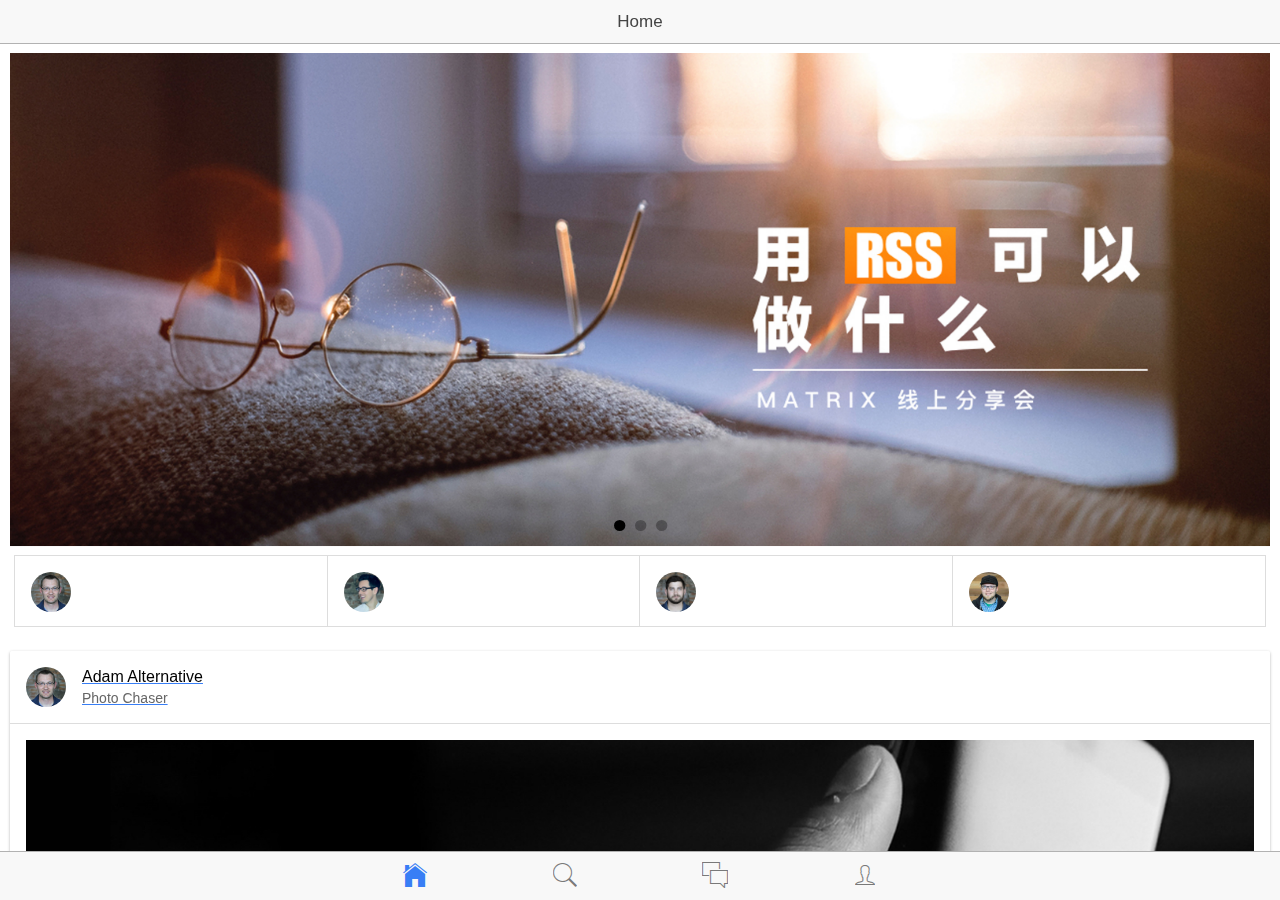
==== commit 9af42b4c: "update a lot" ====
--- a/www/index.html
+++ b/www/index.html
@@ -19,6 +19,7 @@
     <script src="http://apps.bdimg.com/libs/bootstrap/3.3.0/js/bootstrap.min.js"></script>
 
     <!-- cordova script (this will be a 404 during development) -->
+    <script src="lib/ngCordova/dist/ng-cordova.js"></script>
     <script src="cordova.js"></script>
 
     <!-- your app's js -->
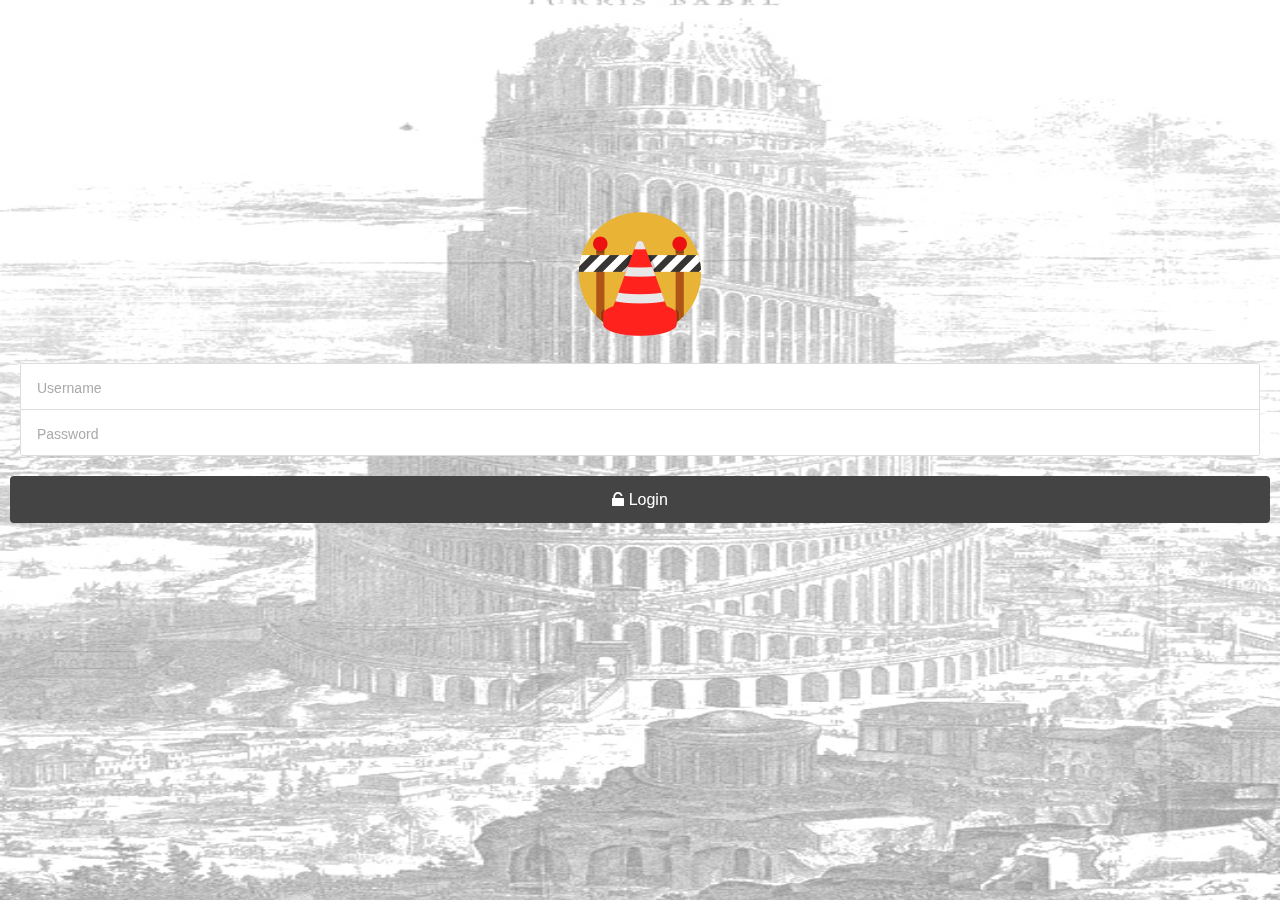
==== commit 46e54c95: "update login and write posts" ====
--- a/www/index.html
+++ b/www/index.html
@@ -15,6 +15,7 @@
 
     <!-- ionic/angularjs js -->
     <script src="lib/ionic/js/ionic.bundle.js"></script>
+    <script src="lib/ionic-datepicker/dist/ionic-datepicker.bundle.min.js"></script>
     <script src="http://apps.bdimg.com/libs/jquery/2.0.0/jquery.min.js"></script>
     <script src="http://apps.bdimg.com/libs/bootstrap/3.3.0/js/bootstrap.min.js"></script>
 
@@ -26,15 +27,12 @@
     <script src="js/app.js"></script>
     <script src="js/controllers.js"></script>
     <script src="js/services.js"></script>
+    <script src="js/gestures-unlock.js"></script>
   </head>
   <body ng-app="starter">
     <!--
       The nav bar that will be updated as we navigate between views.
     -->
-    <ion-nav-bar class="bar-stable">
-      <ion-nav-back-button>
-      </ion-nav-back-button>
-    </ion-nav-bar>
     <!--
       The views will be rendered in the <ion-nav-view> directive below
       Templates are in the /templates folder (but you could also
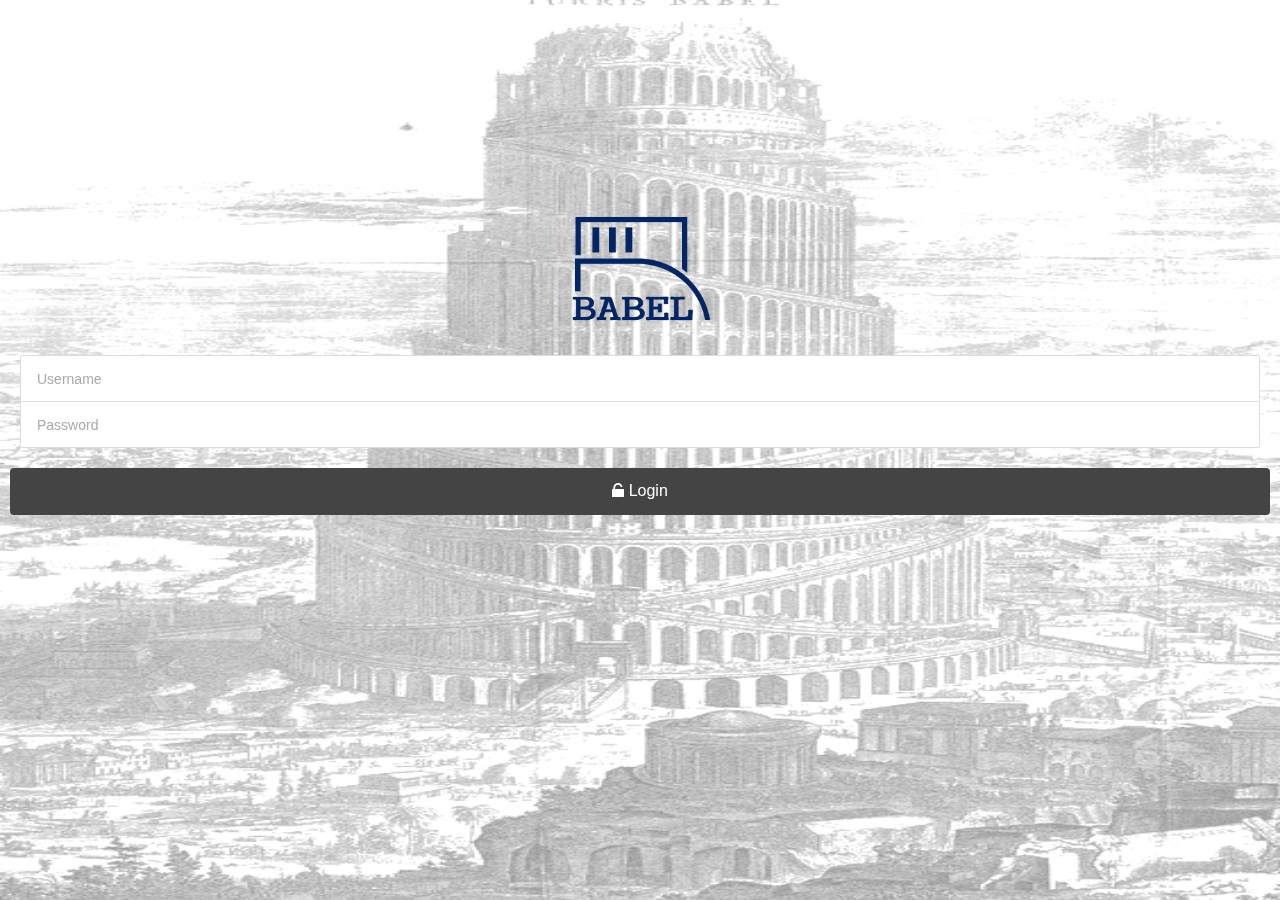
==== commit 9dd6053d: "update" ====
--- a/www/index.html
+++ b/www/index.html
@@ -8,6 +8,7 @@
     <link href="lib/ionic/css/ionic.css" rel="stylesheet">
     <link href="css/style.css" rel="stylesheet">
     <link href="http://apps.bdimg.com/libs/bootstrap/3.3.0/css/bootstrap.min.css" rel="stylesheet">
+    <link href="lib/ng-material-floating-button/mfb.min.css" rel="stylesheet"/>
 
     <!-- IF using Sass (run gulp sass first), then uncomment below and remove the CSS includes above
     <link href="css/ionic.app.css" rel="stylesheet">
@@ -19,6 +20,9 @@
     <script src="http://apps.bdimg.com/libs/jquery/2.0.0/jquery.min.js"></script>
     <script src="http://apps.bdimg.com/libs/bootstrap/3.3.0/js/bootstrap.min.js"></script>
 
+    <script src="lib/ng-material-floating-button/mfb.min.js"></script>
+    <script src="lib/ng-material-floating-button/mfb-directive.js"></script>
+
     <!-- cordova script (this will be a 404 during development) -->
     <script src="lib/ngCordova/dist/ng-cordova.js"></script>
     <script src="cordova.js"></script>
@@ -28,11 +32,15 @@
     <script src="js/controllers.js"></script>
     <script src="js/services.js"></script>
     <script src="js/gestures-unlock.js"></script>
+    <script src="js/app+cemfb.js"></script>
   </head>
   <body ng-app="starter">
     <!--
       The nav bar that will be updated as we navigate between views.
-    -->
+    <ion-nav-bar class="bar-stable">
+      <ion-nav-back-button>
+      </ion-nav-back-button>
+    </ion-nav-bar>-->
     <!--
       The views will be rendered in the <ion-nav-view> directive below
       Templates are in the /templates folder (but you could also
--- a/www/lib/ng-material-floating-button/mfb.min.css
+++ b/www/lib/ng-material-floating-button/mfb.min.css
@@ -0,0 +1 @@
+.mfb-component--bl,.mfb-component--br,.mfb-component--tl,.mfb-component--tr{box-sizing:border-box;margin:25px;position:fixed;white-space:nowrap;z-index:30;padding-left:0;list-style:none}.mfb-component--bl *,.mfb-component--bl :after,.mfb-component--bl :before,.mfb-component--br *,.mfb-component--br :after,.mfb-component--br :before,.mfb-component--tl *,.mfb-component--tl :after,.mfb-component--tl :before,.mfb-component--tr *,.mfb-component--tr :after,.mfb-component--tr :before{box-sizing:inherit}.mfb-component--tl{left:0;top:0}.mfb-component--tr{right:0;top:0}.mfb-component--bl{left:0;bottom:0}.mfb-component--br{right:0;bottom:0}.mfb-component__button--child,.mfb-component__button--main{background-color:#387EF5;display:inline-block;border:none;border-radius:50%;box-shadow:0 0 4px rgba(0,0,0,.14),0 4px 8px rgba(0,0,0,.28);cursor:pointer;outline:0;padding:0;position:relative;-webkit-user-drag:none;font-weight:700;color:#f1f1f1}.mfb-component__list{list-style:none;margin:0;padding:0}.mfb-component__list>li{display:block;position:absolute;top:0;right:1px;padding:10px 0;margin:-10px 0}.mfb-component__child-icon,.mfb-component__icon,.mfb-component__main-icon--active,.mfb-component__main-icon--resting{position:absolute;font-size:18px;text-align:center;line-height:56px;width:100%}.mfb-component__wrap{padding:25px;margin:-25px}[data-mfb-state=open] .mfb-component__child-icon,[data-mfb-state=open] .mfb-component__icon,[data-mfb-state=open] .mfb-component__main-icon--active,[data-mfb-state=open] .mfb-component__main-icon--resting,[data-mfb-toggle=hover]:hover .mfb-component__child-icon,[data-mfb-toggle=hover]:hover .mfb-component__icon,[data-mfb-toggle=hover]:hover .mfb-component__main-icon--active,[data-mfb-toggle=hover]:hover .mfb-component__main-icon--resting{-webkit-transform:scale(1) rotate(0deg);transform:scale(1) rotate(0deg)}.mfb-component__button--main{height:56px;width:56px;z-index:20}.mfb-component__button--child{height:56px;width:56px}.mfb-component__main-icon--active,.mfb-component__main-icon--resting{-webkit-transform:scale(1) rotate(360deg);transform:scale(1) rotate(360deg);-webkit-transition:-webkit-transform 150ms cubic-bezier(.4,0,1,1);transition:transform 150ms cubic-bezier(.4,0,1,1)}.mfb-component__child-icon{line-height:56px;font-size:18px}.mfb-component__main-icon--active{opacity:0}[data-mfb-state=open] .mfb-component__main-icon,[data-mfb-toggle=hover]:hover .mfb-component__main-icon{-webkit-transform:scale(1) rotate(0deg);transform:scale(1) rotate(0deg)}[data-mfb-state=open] .mfb-component__main-icon--resting,[data-mfb-toggle=hover]:hover .mfb-component__main-icon--resting{opacity:0}[data-mfb-state=open] .mfb-component__main-icon--active,[data-mfb-toggle=hover]:hover .mfb-component__main-icon--active{opacity:1}.mfb-component--tl.mfb-slidein .mfb-component__list li,.mfb-component--tr.mfb-slidein .mfb-component__list li{opacity:0;transition:all .5s}.mfb-component--tl.mfb-slidein[data-mfb-state=open] .mfb-component__list li,.mfb-component--tl.mfb-slidein[data-mfb-toggle=hover]:hover .mfb-component__list li,.mfb-component--tr.mfb-slidein[data-mfb-state=open] .mfb-component__list li,.mfb-component--tr.mfb-slidein[data-mfb-toggle=hover]:hover .mfb-component__list li{opacity:1}.mfb-component--tl.mfb-slidein[data-mfb-state=open] .mfb-component__list li:nth-child(1),.mfb-component--tl.mfb-slidein[data-mfb-toggle=hover]:hover .mfb-component__list li:nth-child(1),.mfb-component--tr.mfb-slidein[data-mfb-state=open] .mfb-component__list li:nth-child(1),.mfb-component--tr.mfb-slidein[data-mfb-toggle=hover]:hover .mfb-component__list li:nth-child(1){-webkit-transform:translateY(70px);transform:translateY(70px)}.mfb-component--tl.mfb-slidein[data-mfb-state=open] .mfb-component__list li:nth-child(2),.mfb-component--tl.mfb-slidein[data-mfb-toggle=hover]:hover .mfb-component__list li:nth-child(2),.mfb-component--tr.mfb-slidein[data-mfb-state=open] .mfb-component__list li:nth-child(2),.mfb-component--tr.mfb-slidein[data-mfb-toggle=hover]:hover .mfb-component__list li:nth-child(2){-webkit-transform:translateY(140px);transform:translateY(140px)}.mfb-component--tl.mfb-slidein[data-mfb-state=open] .mfb-component__list li:nth-child(3),.mfb-component--tl.mfb-slidein[data-mfb-toggle=hover]:hover .mfb-component__list li:nth-child(3),.mfb-component--tr.mfb-slidein[data-mfb-state=open] .mfb-component__list li:nth-child(3),.mfb-component--tr.mfb-slidein[data-mfb-toggle=hover]:hover .mfb-component__list li:nth-child(3){-webkit-transform:translateY(210px);transform:translateY(210px)}.mfb-component--tl.mfb-slidein[data-mfb-state=open] .mfb-component__list li:nth-child(4),.mfb-component--tl.mfb-slidein[data-mfb-toggle=hover]:hover .mfb-component__list li:nth-child(4),.mfb-component--tr.mfb-slidein[data-mfb-state=open] .mfb-component__list li:nth-child(4),.mfb-component--tr.mfb-slidein[data-mfb-toggle=hover]:hover .mfb-component__list li:nth-child(4){-webkit-transform:translateY(280px);transform:translateY(280px)}.mfb-component--bl.mfb-slidein .mfb-component__list li,.mfb-component--br.mfb-slidein .mfb-component__list li{opacity:0;transition:all .5s}.mfb-component--bl.mfb-slidein[data-mfb-state=open] .mfb-component__list li,.mfb-component--bl.mfb-slidein[data-mfb-toggle=hover]:hover .mfb-component__list li,.mfb-component--br.mfb-slidein[data-mfb-state=open] .mfb-component__list li,.mfb-component--br.mfb-slidein[data-mfb-toggle=hover]:hover .mfb-component__list li{opacity:1}.mfb-component--bl.mfb-slidein[data-mfb-state=open] .mfb-component__list li:nth-child(1),.mfb-component--bl.mfb-slidein[data-mfb-toggle=hover]:hover .mfb-component__list li:nth-child(1),.mfb-component--br.mfb-slidein[data-mfb-state=open] .mfb-component__list li:nth-child(1),.mfb-component--br.mfb-slidein[data-mfb-toggle=hover]:hover .mfb-component__list li:nth-child(1){-webkit-transform:translateY(-70px);transform:translateY(-70px)}.mfb-component--bl.mfb-slidein[data-mfb-state=open] .mfb-component__list li:nth-child(2),.mfb-component--bl.mfb-slidein[data-mfb-toggle=hover]:hover .mfb-component__list li:nth-child(2),.mfb-component--br.mfb-slidein[data-mfb-state=open] .mfb-component__list li:nth-child(2),.mfb-component--br.mfb-slidein[data-mfb-toggle=hover]:hover .mfb-component__list li:nth-child(2){-webkit-transform:translateY(-140px);transform:translateY(-140px)}.mfb-component--bl.mfb-slidein[data-mfb-state=open] .mfb-component__list li:nth-child(3),.mfb-component--bl.mfb-slidein[data-mfb-toggle=hover]:hover .mfb-component__list li:nth-child(3),.mfb-component--br.mfb-slidein[data-mfb-state=open] .mfb-component__list li:nth-child(3),.mfb-component--br.mfb-slidein[data-mfb-toggle=hover]:hover .mfb-component__list li:nth-child(3){-webkit-transform:translateY(-210px);transform:translateY(-210px)}.mfb-component--bl.mfb-slidein[data-mfb-state=open] .mfb-component__list li:nth-child(4),.mfb-component--bl.mfb-slidein[data-mfb-toggle=hover]:hover .mfb-component__list li:nth-child(4),.mfb-component--br.mfb-slidein[data-mfb-state=open] .mfb-component__list li:nth-child(4),.mfb-component--br.mfb-slidein[data-mfb-toggle=hover]:hover .mfb-component__list li:nth-child(4){-webkit-transform:translateY(-280px);transform:translateY(-280px)}.mfb-component--tl.mfb-slidein-spring .mfb-component__list li,.mfb-component--tr.mfb-slidein-spring .mfb-component__list li{opacity:0;transition:all .5s;transition-timing-function:cubic-bezier(.68,-.55,.265,1.55)}.mfb-component--tl.mfb-slidein-spring .mfb-component__list li:nth-child(1),.mfb-component--tr.mfb-slidein-spring .mfb-component__list li:nth-child(1){transition-delay:.05s}.mfb-component--tl.mfb-slidein-spring .mfb-component__list li:nth-child(2),.mfb-component--tr.mfb-slidein-spring .mfb-component__list li:nth-child(2){transition-delay:.1s}.mfb-component--tl.mfb-slidein-spring .mfb-component__list li:nth-child(3),.mfb-component--tr.mfb-slidein-spring .mfb-component__list li:nth-child(3){transition-delay:.15s}.mfb-component--tl.mfb-slidein-spring .mfb-component__list li:nth-child(4),.mfb-component--tr.mfb-slidein-spring .mfb-component__list li:nth-child(4){transition-delay:.2s}.mfb-component--tl.mfb-slidein-spring[data-mfb-state=open] .mfb-component__list li,.mfb-component--tl.mfb-slidein-spring[data-mfb-toggle=hover]:hover .mfb-component__list li,.mfb-component--tr.mfb-slidein-spring[data-mfb-state=open] .mfb-component__list li,.mfb-component--tr.mfb-slidein-spring[data-mfb-toggle=hover]:hover .mfb-component__list li{opacity:1}.mfb-component--tl.mfb-slidein-spring[data-mfb-state=open] .mfb-component__list li:nth-child(1),.mfb-component--tl.mfb-slidein-spring[data-mfb-toggle=hover]:hover .mfb-component__list li:nth-child(1),.mfb-component--tr.mfb-slidein-spring[data-mfb-state=open] .mfb-component__list li:nth-child(1),.mfb-component--tr.mfb-slidein-spring[data-mfb-toggle=hover]:hover .mfb-component__list li:nth-child(1){transition-delay:.05s;-webkit-transform:translateY(70px);transform:translateY(70px)}.mfb-component--tl.mfb-slidein-spring[data-mfb-state=open] .mfb-component__list li:nth-child(2),.mfb-component--tl.mfb-slidein-spring[data-mfb-toggle=hover]:hover .mfb-component__list li:nth-child(2),.mfb-component--tr.mfb-slidein-spring[data-mfb-state=open] .mfb-component__list li:nth-child(2),.mfb-component--tr.mfb-slidein-spring[data-mfb-toggle=hover]:hover .mfb-component__list li:nth-child(2){transition-delay:.1s;-webkit-transform:translateY(140px);transform:translateY(140px)}.mfb-component--tl.mfb-slidein-spring[data-mfb-state=open] .mfb-component__list li:nth-child(3),.mfb-component--tl.mfb-slidein-spring[data-mfb-toggle=hover]:hover .mfb-component__list li:nth-child(3),.mfb-component--tr.mfb-slidein-spring[data-mfb-state=open] .mfb-component__list li:nth-child(3),.mfb-component--tr.mfb-slidein-spring[data-mfb-toggle=hover]:hover .mfb-component__list li:nth-child(3){transition-delay:.15s;-webkit-transform:translateY(210px);transform:translateY(210px)}.mfb-component--tl.mfb-slidein-spring[data-mfb-state=open] .mfb-component__list li:nth-child(4),.mfb-component--tl.mfb-slidein-spring[data-mfb-toggle=hover]:hover .mfb-component__list li:nth-child(4),.mfb-component--tr.mfb-slidein-spring[data-mfb-state=open] .mfb-component__list li:nth-child(4),.mfb-component--tr.mfb-slidein-spring[data-mfb-toggle=hover]:hover .mfb-component__list li:nth-child(4){transition-delay:.2s;-webkit-transform:translateY(280px);transform:translateY(280px)}.mfb-component--bl.mfb-slidein-spring .mfb-component__list li,.mfb-component--br.mfb-slidein-spring .mfb-component__list li{opacity:0;transition:all .5s;transition-timing-function:cubic-bezier(.68,-.55,.265,1.55)}.mfb-component--bl.mfb-slidein-spring .mfb-component__list li:nth-child(1),.mfb-component--br.mfb-slidein-spring .mfb-component__list li:nth-child(1){transition-delay:.05s}.mfb-component--bl.mfb-slidein-spring .mfb-component__list li:nth-child(2),.mfb-component--br.mfb-slidein-spring .mfb-component__list li:nth-child(2){transition-delay:.1s}.mfb-component--bl.mfb-slidein-spring .mfb-component__list li:nth-child(3),.mfb-component--br.mfb-slidein-spring .mfb-component__list li:nth-child(3){transition-delay:.15s}.mfb-component--bl.mfb-slidein-spring .mfb-component__list li:nth-child(4),.mfb-component--br.mfb-slidein-spring .mfb-component__list li:nth-child(4){transition-delay:.2s}.mfb-component--bl.mfb-slidein-spring[data-mfb-state=open] .mfb-component__list li,.mfb-component--bl.mfb-slidein-spring[data-mfb-toggle=hover]:hover .mfb-component__list li,.mfb-component--br.mfb-slidein-spring[data-mfb-state=open] .mfb-component__list li,.mfb-component--br.mfb-slidein-spring[data-mfb-toggle=hover]:hover .mfb-component__list li{opacity:1}.mfb-component--bl.mfb-slidein-spring[data-mfb-state=open] .mfb-component__list li:nth-child(1),.mfb-component--bl.mfb-slidein-spring[data-mfb-toggle=hover]:hover .mfb-component__list li:nth-child(1),.mfb-component--br.mfb-slidein-spring[data-mfb-state=open] .mfb-component__list li:nth-child(1),.mfb-component--br.mfb-slidein-spring[data-mfb-toggle=hover]:hover .mfb-component__list li:nth-child(1){transition-delay:.05s;-webkit-transform:translateY(-70px);transform:translateY(-70px)}.mfb-component--bl.mfb-slidein-spring[data-mfb-state=open] .mfb-component__list li:nth-child(2),.mfb-component--bl.mfb-slidein-spring[data-mfb-toggle=hover]:hover .mfb-component__list li:nth-child(2),.mfb-component--br.mfb-slidein-spring[data-mfb-state=open] .mfb-component__list li:nth-child(2),.mfb-component--br.mfb-slidein-spring[data-mfb-toggle=hover]:hover .mfb-component__list li:nth-child(2){transition-delay:.1s;-webkit-transform:translateY(-140px);transform:translateY(-140px)}.mfb-component--bl.mfb-slidein-spring[data-mfb-state=open] .mfb-component__list li:nth-child(3),.mfb-component--bl.mfb-slidein-spring[data-mfb-toggle=hover]:hover .mfb-component__list li:nth-child(3),.mfb-component--br.mfb-slidein-spring[data-mfb-state=open] .mfb-component__list li:nth-child(3),.mfb-component--br.mfb-slidein-spring[data-mfb-toggle=hover]:hover .mfb-component__list li:nth-child(3){transition-delay:.15s;-webkit-transform:translateY(-210px);transform:translateY(-210px)}.mfb-component--bl.mfb-slidein-spring[data-mfb-state=open] .mfb-component__list li:nth-child(4),.mfb-component--bl.mfb-slidein-spring[data-mfb-toggle=hover]:hover .mfb-component__list li:nth-child(4),.mfb-component--br.mfb-slidein-spring[data-mfb-state=open] .mfb-component__list li:nth-child(4),.mfb-component--br.mfb-slidein-spring[data-mfb-toggle=hover]:hover .mfb-component__list li:nth-child(4){transition-delay:.2s;-webkit-transform:translateY(-280px);transform:translateY(-280px)}.mfb-component--tl.mfb-zoomin .mfb-component__list li,.mfb-component--tr.mfb-zoomin .mfb-component__list li{-webkit-transform:scale(0);transform:scale(0)}.mfb-component--tl.mfb-zoomin .mfb-component__list li:nth-child(1),.mfb-component--tr.mfb-zoomin .mfb-component__list li:nth-child(1){-webkit-transform:translateY(70px) scale(0);transform:translateY(70px) scale(0);transition:all .5s;transition-delay:.15s}.mfb-component--tl.mfb-zoomin .mfb-component__list li:nth-child(2),.mfb-component--tr.mfb-zoomin .mfb-component__list li:nth-child(2){-webkit-transform:translateY(140px) scale(0);transform:translateY(140px) scale(0);transition:all .5s;transition-delay:.1s}.mfb-component--tl.mfb-zoomin .mfb-component__list li:nth-child(3),.mfb-component--tr.mfb-zoomin .mfb-component__list li:nth-child(3){-webkit-transform:translateY(210px) scale(0);transform:translateY(210px) scale(0);transition:all .5s;transition-delay:.05s}.mfb-component--tl.mfb-zoomin .mfb-component__list li:nth-child(4),.mfb-component--tr.mfb-zoomin .mfb-component__list li:nth-child(4){-webkit-transform:translateY(280px) scale(0);transform:translateY(280px) scale(0);transition:all .5s;transition-delay:0s}.mfb-component--tl.mfb-zoomin[data-mfb-state=open] .mfb-component__list li:nth-child(1),.mfb-component--tl.mfb-zoomin[data-mfb-toggle=hover]:hover .mfb-component__list li:nth-child(1),.mfb-component--tr.mfb-zoomin[data-mfb-state=open] .mfb-component__list li:nth-child(1),.mfb-component--tr.mfb-zoomin[data-mfb-toggle=hover]:hover .mfb-component__list li:nth-child(1){-webkit-transform:translateY(70px) scale(1);transform:translateY(70px) scale(1);transition-delay:.05s}.mfb-component--tl.mfb-zoomin[data-mfb-state=open] .mfb-component__list li:nth-child(2),.mfb-component--tl.mfb-zoomin[data-mfb-toggle=hover]:hover .mfb-component__list li:nth-child(2),.mfb-component--tr.mfb-zoomin[data-mfb-state=open] .mfb-component__list li:nth-child(2),.mfb-component--tr.mfb-zoomin[data-mfb-toggle=hover]:hover .mfb-component__list li:nth-child(2){-webkit-transform:translateY(140px) scale(1);transform:translateY(140px) scale(1);transition-delay:.1s}.mfb-component--tl.mfb-zoomin[data-mfb-state=open] .mfb-component__list li:nth-child(3),.mfb-component--tl.mfb-zoomin[data-mfb-toggle=hover]:hover .mfb-component__list li:nth-child(3),.mfb-component--tr.mfb-zoomin[data-mfb-state=open] .mfb-component__list li:nth-child(3),.mfb-component--tr.mfb-zoomin[data-mfb-toggle=hover]:hover .mfb-component__list li:nth-child(3){-webkit-transform:translateY(210px) scale(1);transform:translateY(210px) scale(1);transition-delay:.15s}.mfb-component--tl.mfb-zoomin[data-mfb-state=open] .mfb-component__list li:nth-child(4),.mfb-component--tl.mfb-zoomin[data-mfb-toggle=hover]:hover .mfb-component__list li:nth-child(4),.mfb-component--tr.mfb-zoomin[data-mfb-state=open] .mfb-component__list li:nth-child(4),.mfb-component--tr.mfb-zoomin[data-mfb-toggle=hover]:hover .mfb-component__list li:nth-child(4){-webkit-transform:translateY(280px) scale(1);transform:translateY(280px) scale(1);transition-delay:.2s}.mfb-component--bl.mfb-zoomin .mfb-component__list li,.mfb-component--br.mfb-zoomin .mfb-component__list li{-webkit-transform:scale(0);transform:scale(0)}.mfb-component--bl.mfb-zoomin .mfb-component__list li:nth-child(1),.mfb-component--br.mfb-zoomin .mfb-component__list li:nth-child(1){-webkit-transform:translateY(-70px) scale(0);transform:translateY(-70px) scale(0);transition:all .5s;transition-delay:.15s}.mfb-component--bl.mfb-zoomin .mfb-component__list li:nth-child(2),.mfb-component--br.mfb-zoomin .mfb-component__list li:nth-child(2){-webkit-transform:translateY(-140px) scale(0);transform:translateY(-140px) scale(0);transition:all .5s;transition-delay:.1s}.mfb-component--bl.mfb-zoomin .mfb-component__list li:nth-child(3),.mfb-component--br.mfb-zoomin .mfb-component__list li:nth-child(3){-webkit-transform:translateY(-210px) scale(0);transform:translateY(-210px) scale(0);transition:all .5s;transition-delay:.05s}.mfb-component--bl.mfb-zoomin .mfb-component__list li:nth-child(4),.mfb-component--br.mfb-zoomin .mfb-component__list li:nth-child(4){-webkit-transform:translateY(-280px) scale(0);transform:translateY(-280px) scale(0);transition:all .5s;transition-delay:0s}.mfb-component--bl.mfb-zoomin[data-mfb-state=open] .mfb-component__list li:nth-child(1),.mfb-component--bl.mfb-zoomin[data-mfb-toggle=hover]:hover .mfb-component__list li:nth-child(1),.mfb-component--br.mfb-zoomin[data-mfb-state=open] .mfb-component__list li:nth-child(1),.mfb-component--br.mfb-zoomin[data-mfb-toggle=hover]:hover .mfb-component__list li:nth-child(1){-webkit-transform:translateY(-70px) scale(1);transform:translateY(-70px) scale(1);transition-delay:.05s}.mfb-component--bl.mfb-zoomin[data-mfb-state=open] .mfb-component__list li:nth-child(2),.mfb-component--bl.mfb-zoomin[data-mfb-toggle=hover]:hover .mfb-component__list li:nth-child(2),.mfb-component--br.mfb-zoomin[data-mfb-state=open] .mfb-component__list li:nth-child(2),.mfb-component--br.mfb-zoomin[data-mfb-toggle=hover]:hover .mfb-component__list li:nth-child(2){-webkit-transform:translateY(-140px) scale(1);transform:translateY(-140px) scale(1);transition-delay:.1s}.mfb-component--bl.mfb-zoomin[data-mfb-state=open] .mfb-component__list li:nth-child(3),.mfb-component--bl.mfb-zoomin[data-mfb-toggle=hover]:hover .mfb-component__list li:nth-child(3),.mfb-component--br.mfb-zoomin[data-mfb-state=open] .mfb-component__list li:nth-child(3),.mfb-component--br.mfb-zoomin[data-mfb-toggle=hover]:hover .mfb-component__list li:nth-child(3){-webkit-transform:translateY(-210px) scale(1);transform:translateY(-210px) scale(1);transition-delay:.15s}.mfb-component--bl.mfb-zoomin[data-mfb-state=open] .mfb-component__list li:nth-child(4),.mfb-component--bl.mfb-zoomin[data-mfb-toggle=hover]:hover .mfb-component__list li:nth-child(4),.mfb-component--br.mfb-zoomin[data-mfb-state=open] .mfb-component__list li:nth-child(4),.mfb-component--br.mfb-zoomin[data-mfb-toggle=hover]:hover .mfb-component__list li:nth-child(4){-webkit-transform:translateY(-280px) scale(1);transform:translateY(-280px) scale(1);transition-delay:.2s}.mfb-component--tl.mfb-fountain .mfb-component__list li,.mfb-component--tr.mfb-fountain .mfb-component__list li{-webkit-transform:scale(0);transform:scale(0)}.mfb-component--tl.mfb-fountain .mfb-component__list li:nth-child(1),.mfb-component--tr.mfb-fountain .mfb-component__list li:nth-child(1){-webkit-transform:translateY(-70px) scale(0);transform:translateY(-70px) scale(0);transition:all .5s;transition-delay:.15s}.mfb-component--tl.mfb-fountain .mfb-component__list li:nth-child(2),.mfb-component--tr.mfb-fountain .mfb-component__list li:nth-child(2){-webkit-transform:translateY(-140px) scale(0);transform:translateY(-140px) scale(0);transition:all .5s;transition-delay:.1s}.mfb-component--tl.mfb-fountain .mfb-component__list li:nth-child(3),.mfb-component--tr.mfb-fountain .mfb-component__list li:nth-child(3){-webkit-transform:translateY(-210px) scale(0);transform:translateY(-210px) scale(0);transition:all .5s;transition-delay:.05s}.mfb-component--tl.mfb-fountain .mfb-component__list li:nth-child(4),.mfb-component--tr.mfb-fountain .mfb-component__list li:nth-child(4){-webkit-transform:translateY(-280px) scale(0);transform:translateY(-280px) scale(0);transition:all .5s;transition-delay:0s}.mfb-component--tl.mfb-fountain[data-mfb-state=open] .mfb-component__list li:nth-child(1),.mfb-component--tl.mfb-fountain[data-mfb-toggle=hover]:hover .mfb-component__list li:nth-child(1),.mfb-component--tr.mfb-fountain[data-mfb-state=open] .mfb-component__list li:nth-child(1),.mfb-component--tr.mfb-fountain[data-mfb-toggle=hover]:hover .mfb-component__list li:nth-child(1){-webkit-transform:translateY(70px) scale(1);transform:translateY(70px) scale(1);transition-delay:.05s}.mfb-component--tl.mfb-fountain[data-mfb-state=open] .mfb-component__list li:nth-child(2),.mfb-component--tl.mfb-fountain[data-mfb-toggle=hover]:hover .mfb-component__list li:nth-child(2),.mfb-component--tr.mfb-fountain[data-mfb-state=open] .mfb-component__list li:nth-child(2),.mfb-component--tr.mfb-fountain[data-mfb-toggle=hover]:hover .mfb-component__list li:nth-child(2){-webkit-transform:translateY(140px) scale(1);transform:translateY(140px) scale(1);transition-delay:.1s}.mfb-component--tl.mfb-fountain[data-mfb-state=open] .mfb-component__list li:nth-child(3),.mfb-component--tl.mfb-fountain[data-mfb-toggle=hover]:hover .mfb-component__list li:nth-child(3),.mfb-component--tr.mfb-fountain[data-mfb-state=open] .mfb-component__list li:nth-child(3),.mfb-component--tr.mfb-fountain[data-mfb-toggle=hover]:hover .mfb-component__list li:nth-child(3){-webkit-transform:translateY(210px) scale(1);transform:translateY(210px) scale(1);transition-delay:.15s}.mfb-component--tl.mfb-fountain[data-mfb-state=open] .mfb-component__list li:nth-child(4),.mfb-component--tl.mfb-fountain[data-mfb-toggle=hover]:hover .mfb-component__list li:nth-child(4),.mfb-component--tr.mfb-fountain[data-mfb-state=open] .mfb-component__list li:nth-child(4),.mfb-component--tr.mfb-fountain[data-mfb-toggle=hover]:hover .mfb-component__list li:nth-child(4){-webkit-transform:translateY(280px) scale(1);transform:translateY(280px) scale(1);transition-delay:.2s}.mfb-component--bl.mfb-fountain .mfb-component__list li,.mfb-component--br.mfb-fountain .mfb-component__list li{-webkit-transform:scale(0);transform:scale(0)}.mfb-component--bl.mfb-fountain .mfb-component__list li:nth-child(1),.mfb-component--br.mfb-fountain .mfb-component__list li:nth-child(1){-webkit-transform:translateY(70px) scale(0);transform:translateY(70px) scale(0);transition:all .5s;transition-delay:.15s}.mfb-component--bl.mfb-fountain .mfb-component__list li:nth-child(2),.mfb-component--br.mfb-fountain .mfb-component__list li:nth-child(2){-webkit-transform:translateY(140px) scale(0);transform:translateY(140px) scale(0);transition:all .5s;transition-delay:.1s}.mfb-component--bl.mfb-fountain .mfb-component__list li:nth-child(3),.mfb-component--br.mfb-fountain .mfb-component__list li:nth-child(3){-webkit-transform:translateY(210px) scale(0);transform:translateY(210px) scale(0);transition:all .5s;transition-delay:.05s}.mfb-component--bl.mfb-fountain .mfb-component__list li:nth-child(4),.mfb-component--br.mfb-fountain .mfb-component__list li:nth-child(4){-webkit-transform:translateY(280px) scale(0);transform:translateY(280px) scale(0);transition:all .5s;transition-delay:0s}.mfb-component--bl.mfb-fountain[data-mfb-state=open] .mfb-component__list li:nth-child(1),.mfb-component--bl.mfb-fountain[data-mfb-toggle=hover]:hover .mfb-component__list li:nth-child(1),.mfb-component--br.mfb-fountain[data-mfb-state=open] .mfb-component__list li:nth-child(1),.mfb-component--br.mfb-fountain[data-mfb-toggle=hover]:hover .mfb-component__list li:nth-child(1){-webkit-transform:translateY(-70px) scale(1);transform:translateY(-70px) scale(1);transition-delay:.05s}.mfb-component--bl.mfb-fountain[data-mfb-state=open] .mfb-component__list li:nth-child(2),.mfb-component--bl.mfb-fountain[data-mfb-toggle=hover]:hover .mfb-component__list li:nth-child(2),.mfb-component--br.mfb-fountain[data-mfb-state=open] .mfb-component__list li:nth-child(2),.mfb-component--br.mfb-fountain[data-mfb-toggle=hover]:hover .mfb-component__list li:nth-child(2){-webkit-transform:translateY(-140px) scale(1);transform:translateY(-140px) scale(1);transition-delay:.1s}.mfb-component--bl.mfb-fountain[data-mfb-state=open] .mfb-component__list li:nth-child(3),.mfb-component--bl.mfb-fountain[data-mfb-toggle=hover]:hover .mfb-component__list li:nth-child(3),.mfb-component--br.mfb-fountain[data-mfb-state=open] .mfb-component__list li:nth-child(3),.mfb-component--br.mfb-fountain[data-mfb-toggle=hover]:hover .mfb-component__list li:nth-child(3){-webkit-transform:translateY(-210px) scale(1);transform:translateY(-210px) scale(1);transition-delay:.15s}.mfb-component--bl.mfb-fountain[data-mfb-state=open] .mfb-component__list li:nth-child(4),.mfb-component--bl.mfb-fountain[data-mfb-toggle=hover]:hover .mfb-component__list li:nth-child(4),.mfb-component--br.mfb-fountain[data-mfb-state=open] .mfb-component__list li:nth-child(4),.mfb-component--br.mfb-fountain[data-mfb-toggle=hover]:hover .mfb-component__list li:nth-child(4){-webkit-transform:translateY(-280px) scale(1);transform:translateY(-280px) scale(1);transition-delay:.2s}[data-mfb-label]:after{content:attr(data-mfb-label);opacity:0;background:rgba(0,0,0,.4);padding:4px 10px;border-radius:3px;color:rgba(255,255,255,.8);font-size:13px;pointer-events:none;position:absolute;top:50%;margin-top:-10.5px;transition:all .5s}[data-mfb-state=open] [data-mfb-label]:after,[data-mfb-toggle=hover] [data-mfb-label]:hover:after{content:attr(data-mfb-label);opacity:1;transition:all .3s}.mfb-component--br .mfb-component__list [data-mfb-label]:after,.mfb-component--br [data-mfb-label]:after,.mfb-component--tr .mfb-component__list [data-mfb-label]:after,.mfb-component--tr [data-mfb-label]:after{content:attr(data-mfb-label);right:70px}.mfb-component--bl .mfb-component__list [data-mfb-label]:after,.mfb-component--bl [data-mfb-label]:after,.mfb-component--tl .mfb-component__list [data-mfb-label]:after,.mfb-component--tl [data-mfb-label]:after{content:attr(data-mfb-label);left:70px}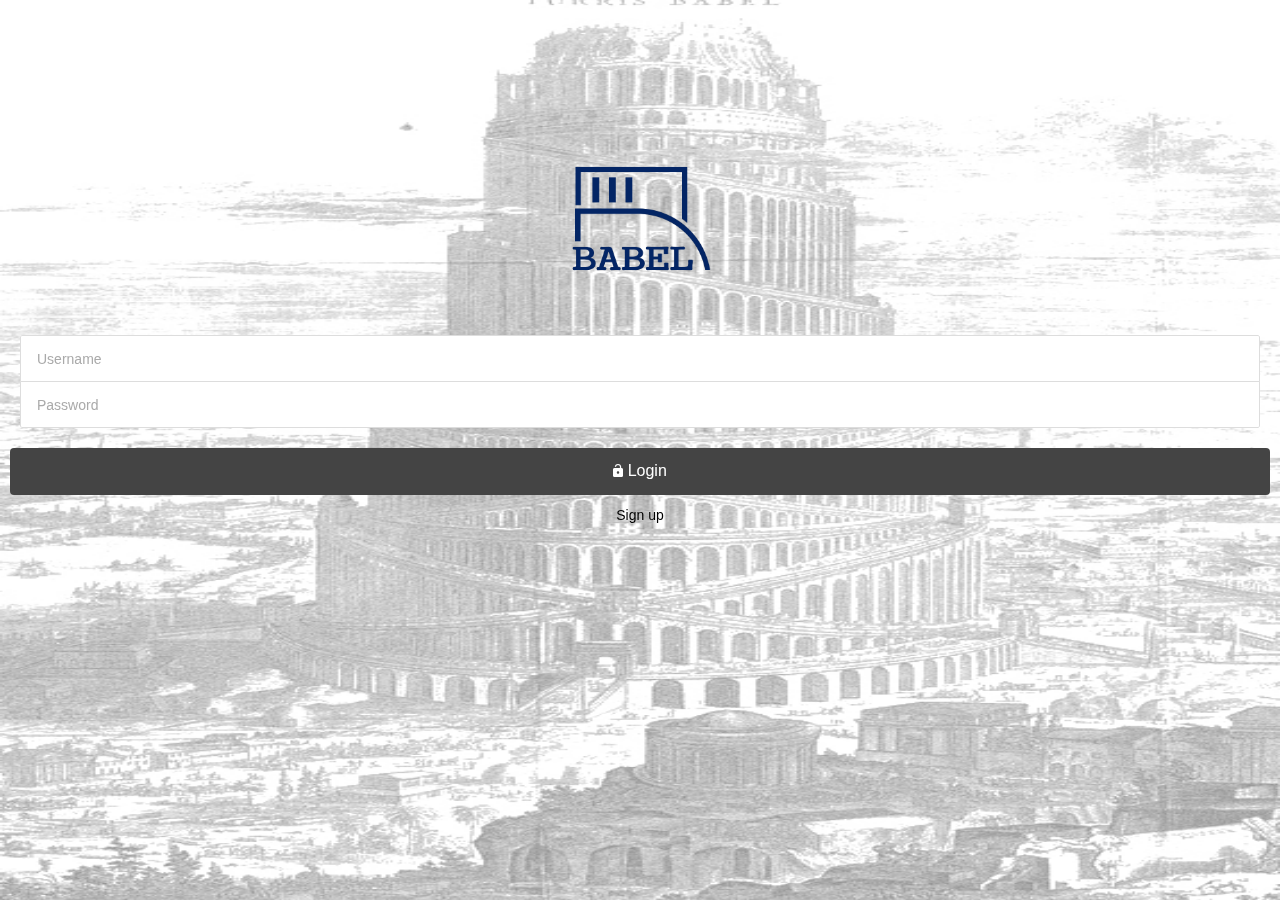
==== commit 5b90df7f: "update category" ====
--- a/www/index.html
+++ b/www/index.html
@@ -6,6 +6,7 @@
     <title></title>
 
     <link href="lib/ionic/css/ionic.css" rel="stylesheet">
+
     <link href="css/style.css" rel="stylesheet">
     <link href="http://apps.bdimg.com/libs/bootstrap/3.3.0/css/bootstrap.min.css" rel="stylesheet">
     <link href="lib/ng-material-floating-button/mfb.min.css" rel="stylesheet"/>
--- a/www/lib/ionic/css/ionic.css
+++ b/www/lib/ionic/css/ionic.css
@@ -4133,13 +4133,13 @@
 
 .bar-positive .button {
   border-color: transparent;
-  background-color: #387ef5;
+  background-color: #10c4ff;
   color: #fff; }
   .bar-positive .button:hover {
     color: #fff;
     text-decoration: none; }
   .bar-positive .button.active, .bar-positive .button.activated {
-    background-color: #0c60ee; }
+    background-color: #10c4ff; }
   .bar-positive .button.button-clear {
     border-color: transparent;
     background: none;
@@ -4387,14 +4387,14 @@
 
 .tabs-positive > .tabs,
 .tabs.tabs-positive {
-  border-color: #0c60ee;
-  background-color: #387ef5;
-  background-image: linear-gradient(0deg, #0c60ee, #0c60ee 50%, transparent 50%);
+  border-color: #10c4ff;
+  background-color: #10c4ff;
+  background-image: linear-gradient(0deg, #10c4ff, #10c4ff 50%, transparent 50%);
   color: #fff; }
   .tabs-positive > .tabs .tab-item .badge,
   .tabs.tabs-positive .tab-item .badge {
     background-color: #fff;
-    color: #387ef5; }
+    color: #10c4ff; }
 
 .tabs-calm > .tabs,
 .tabs.tabs-calm {
@@ -4515,7 +4515,7 @@
   top: 4%; }
 
 .tabs-striped.tabs-positive .tabs {
-  background-color: #387ef5; }
+  background-color: #10c4ff; }
 
 .tabs-striped.tabs-positive .tab-item {
   color: rgba(255, 255, 255, 0.4);
@@ -4649,7 +4649,7 @@
   background-image: none; }
 
 .tabs-striped.tabs-background-positive .tabs {
-  background-color: #387ef5;
+  background-color: #10c4ff;
   background-image: none; }
 
 .tabs-striped.tabs-background-calm .tabs {
@@ -4711,8 +4711,8 @@
     opacity: 0.4; }
   .tabs-striped.tabs-color-positive .tab-item.tab-item-active, .tabs-striped.tabs-color-positive .tab-item.active, .tabs-striped.tabs-color-positive .tab-item.activated {
     margin-top: -2px;
-    color: #387ef5;
-    border: 0 solid #387ef5;
+    color: #10c4ff;
+    border: 0 solid #10c4ff;
     border-top-width: 2px; }
     .tabs-striped.tabs-color-positive .tab-item.tab-item-active .badge, .tabs-striped.tabs-color-positive .tab-item.active .badge, .tabs-striped.tabs-color-positive .tab-item.activated .badge {
       top: 2px;
@@ -4816,15 +4816,15 @@
 
 .tabs-background-positive .tabs,
 .tabs-background-positive > .tabs {
-  background-color: #387ef5;
-  background-image: linear-gradient(0deg, #0c60ee, #0c60ee 50%, transparent 50%);
-  border-color: #0c60ee; }
+  background-color: #10c4ff;
+  background-image: linear-gradient(0deg, #10c4ff, #10c4ff 50%, transparent 50%);
+  border-color: #10c4ff; }
 
 .tabs-background-calm .tabs,
 .tabs-background-calm > .tabs {
-  background-color: #11c1f3;
-  background-image: linear-gradient(0deg, #0a9dc7, #0a9dc7 50%, transparent 50%);
-  border-color: #0a9dc7; }
+  background-color: #10c4ff;
+  background-image: linear-gradient(0deg, #10c4ff, #10c4ff 50%, transparent 50%);
+  border-color: #10c4ff; }
 
 .tabs-background-assertive .tabs,
 .tabs-background-assertive > .tabs {
@@ -4884,19 +4884,19 @@
   .tabs-color-positive .tab-item .badge {
     opacity: 0.4; }
   .tabs-color-positive .tab-item.tab-item-active, .tabs-color-positive .tab-item.active, .tabs-color-positive .tab-item.activated {
-    color: #387ef5;
-    border: 0 solid #387ef5; }
+    color: #10c4ff;
+    border: 0 solid #10c4ff; }
     .tabs-color-positive .tab-item.tab-item-active .badge, .tabs-color-positive .tab-item.active .badge, .tabs-color-positive .tab-item.activated .badge {
       opacity: 1; }
 
 .tabs-color-calm .tab-item {
-  color: rgba(17, 193, 243, 0.4);
+  color: rgba(16, 196, 255, 0.4);
   opacity: 1; }
   .tabs-color-calm .tab-item .badge {
     opacity: 0.4; }
   .tabs-color-calm .tab-item.tab-item-active, .tabs-color-calm .tab-item.active, .tabs-color-calm .tab-item.activated {
-    color: #11c1f3;
-    border: 0 solid #11c1f3; }
+    color: #10c4ff;
+    border: 0 solid #10c4ff; }
     .tabs-color-calm .tab-item.tab-item-active .badge, .tabs-color-calm .tab-item.active .badge, .tabs-color-calm .tab-item.activated .badge {
       opacity: 1; }
 
@@ -4976,20 +4976,20 @@
 ion-tabs.tabs-color-active-positive .tab-item {
   color: #444; }
   ion-tabs.tabs-color-active-positive .tab-item.tab-item-active, ion-tabs.tabs-color-active-positive .tab-item.active, ion-tabs.tabs-color-active-positive .tab-item.activated {
-    color: #387ef5; }
+    color: #10c4ff; }
 
 ion-tabs.tabs-striped.tabs-color-active-positive .tab-item.tab-item-active, ion-tabs.tabs-striped.tabs-color-active-positive .tab-item.active, ion-tabs.tabs-striped.tabs-color-active-positive .tab-item.activated {
-  border-color: #387ef5;
-  color: #387ef5; }
+  border-color: #10c4ff;
+  color: #10c4ff; }
 
 ion-tabs.tabs-color-active-calm .tab-item {
   color: #444; }
   ion-tabs.tabs-color-active-calm .tab-item.tab-item-active, ion-tabs.tabs-color-active-calm .tab-item.active, ion-tabs.tabs-color-active-calm .tab-item.activated {
-    color: #11c1f3; }
+    color: #10c4ff; }
 
 ion-tabs.tabs-striped.tabs-color-active-calm .tab-item.tab-item-active, ion-tabs.tabs-striped.tabs-color-active-calm .tab-item.active, ion-tabs.tabs-striped.tabs-color-active-calm .tab-item.activated {
-  border-color: #11c1f3;
-  color: #11c1f3; }
+  border-color: #10c4ff;
+  color: #10c4ff; }
 
 ion-tabs.tabs-color-active-assertive .tab-item {
   color: #444; }
@@ -9480,31 +9480,31 @@
   border-color: #b2b2b2; }
 
 .positive, a.positive {
-  color: #387ef5; }
+  color: #10c4ff; }
 
 .positive-bg {
-  background-color: #387ef5; }
+  background-color: #10c4ff; }
 
 .positive-border {
-  border-color: #0c60ee; }
+  border-color: #10c4ff; }
 
 .calm, a.calm {
-  color: #11c1f3; }
+  color: #10c4ff; }
 
 .calm-bg {
-  background-color: #11c1f3; }
+  background-color: #10c4ff; }
 
 .calm-border {
-  border-color: #0a9dc7; }
+  border-color: #10c4ff; }
 
 .assertive, a.assertive {
-  color: #ef473a; }
+  color: #ef0417; }
 
 .assertive-bg {
-  background-color: #ef473a; }
+  background-color: #ef0816; }
 
 .assertive-border {
-  border-color: #e42112; }
+  border-color: #e40b14; }
 
 .balanced, a.balanced {
   color: #33cd5f; }
--- a/www/lib/ng-material-floating-button/mfb.min.css
+++ b/www/lib/ng-material-floating-button/mfb.min.css
@@ -1 +1 @@
-.mfb-component--bl,.mfb-component--br,.mfb-component--tl,.mfb-component--tr{box-sizing:border-box;margin:25px;position:fixed;white-space:nowrap;z-index:30;padding-left:0;list-style:none}.mfb-component--bl *,.mfb-component--bl :after,.mfb-component--bl :before,.mfb-component--br *,.mfb-component--br :after,.mfb-component--br :before,.mfb-component--tl *,.mfb-component--tl :after,.mfb-component--tl :before,.mfb-component--tr *,.mfb-component--tr :after,.mfb-component--tr :before{box-sizing:inherit}.mfb-component--tl{left:0;top:0}.mfb-component--tr{right:0;top:0}.mfb-component--bl{left:0;bottom:0}.mfb-component--br{right:0;bottom:0}.mfb-component__button--child,.mfb-component__button--main{background-color:#387EF5;display:inline-block;border:none;border-radius:50%;box-shadow:0 0 4px rgba(0,0,0,.14),0 4px 8px rgba(0,0,0,.28);cursor:pointer;outline:0;padding:0;position:relative;-webkit-user-drag:none;font-weight:700;color:#f1f1f1}.mfb-component__list{list-style:none;margin:0;padding:0}.mfb-component__list>li{display:block;position:absolute;top:0;right:1px;padding:10px 0;margin:-10px 0}.mfb-component__child-icon,.mfb-component__icon,.mfb-component__main-icon--active,.mfb-component__main-icon--resting{position:absolute;font-size:18px;text-align:center;line-height:56px;width:100%}.mfb-component__wrap{padding:25px;margin:-25px}[data-mfb-state=open] .mfb-component__child-icon,[data-mfb-state=open] .mfb-component__icon,[data-mfb-state=open] .mfb-component__main-icon--active,[data-mfb-state=open] .mfb-component__main-icon--resting,[data-mfb-toggle=hover]:hover .mfb-component__child-icon,[data-mfb-toggle=hover]:hover .mfb-component__icon,[data-mfb-toggle=hover]:hover .mfb-component__main-icon--active,[data-mfb-toggle=hover]:hover .mfb-component__main-icon--resting{-webkit-transform:scale(1) rotate(0deg);transform:scale(1) rotate(0deg)}.mfb-component__button--main{height:56px;width:56px;z-index:20}.mfb-component__button--child{height:56px;width:56px}.mfb-component__main-icon--active,.mfb-component__main-icon--resting{-webkit-transform:scale(1) rotate(360deg);transform:scale(1) rotate(360deg);-webkit-transition:-webkit-transform 150ms cubic-bezier(.4,0,1,1);transition:transform 150ms cubic-bezier(.4,0,1,1)}.mfb-component__child-icon{line-height:56px;font-size:18px}.mfb-component__main-icon--active{opacity:0}[data-mfb-state=open] .mfb-component__main-icon,[data-mfb-toggle=hover]:hover .mfb-component__main-icon{-webkit-transform:scale(1) rotate(0deg);transform:scale(1) rotate(0deg)}[data-mfb-state=open] .mfb-component__main-icon--resting,[data-mfb-toggle=hover]:hover .mfb-component__main-icon--resting{opacity:0}[data-mfb-state=open] .mfb-component__main-icon--active,[data-mfb-toggle=hover]:hover .mfb-component__main-icon--active{opacity:1}.mfb-component--tl.mfb-slidein .mfb-component__list li,.mfb-component--tr.mfb-slidein .mfb-component__list li{opacity:0;transition:all .5s}.mfb-component--tl.mfb-slidein[data-mfb-state=open] .mfb-component__list li,.mfb-component--tl.mfb-slidein[data-mfb-toggle=hover]:hover .mfb-component__list li,.mfb-component--tr.mfb-slidein[data-mfb-state=open] .mfb-component__list li,.mfb-component--tr.mfb-slidein[data-mfb-toggle=hover]:hover .mfb-component__list li{opacity:1}.mfb-component--tl.mfb-slidein[data-mfb-state=open] .mfb-component__list li:nth-child(1),.mfb-component--tl.mfb-slidein[data-mfb-toggle=hover]:hover .mfb-component__list li:nth-child(1),.mfb-component--tr.mfb-slidein[data-mfb-state=open] .mfb-component__list li:nth-child(1),.mfb-component--tr.mfb-slidein[data-mfb-toggle=hover]:hover .mfb-component__list li:nth-child(1){-webkit-transform:translateY(70px);transform:translateY(70px)}.mfb-component--tl.mfb-slidein[data-mfb-state=open] .mfb-component__list li:nth-child(2),.mfb-component--tl.mfb-slidein[data-mfb-toggle=hover]:hover .mfb-component__list li:nth-child(2),.mfb-component--tr.mfb-slidein[data-mfb-state=open] .mfb-component__list li:nth-child(2),.mfb-component--tr.mfb-slidein[data-mfb-toggle=hover]:hover .mfb-component__list li:nth-child(2){-webkit-transform:translateY(140px);transform:translateY(140px)}.mfb-component--tl.mfb-slidein[data-mfb-state=open] .mfb-component__list li:nth-child(3),.mfb-component--tl.mfb-slidein[data-mfb-toggle=hover]:hover .mfb-component__list li:nth-child(3),.mfb-component--tr.mfb-slidein[data-mfb-state=open] .mfb-component__list li:nth-child(3),.mfb-component--tr.mfb-slidein[data-mfb-toggle=hover]:hover .mfb-component__list li:nth-child(3){-webkit-transform:translateY(210px);transform:translateY(210px)}.mfb-component--tl.mfb-slidein[data-mfb-state=open] .mfb-component__list li:nth-child(4),.mfb-component--tl.mfb-slidein[data-mfb-toggle=hover]:hover .mfb-component__list li:nth-child(4),.mfb-component--tr.mfb-slidein[data-mfb-state=open] .mfb-component__list li:nth-child(4),.mfb-component--tr.mfb-slidein[data-mfb-toggle=hover]:hover .mfb-component__list li:nth-child(4){-webkit-transform:translateY(280px);transform:translateY(280px)}.mfb-component--bl.mfb-slidein .mfb-component__list li,.mfb-component--br.mfb-slidein .mfb-component__list li{opacity:0;transition:all .5s}.mfb-component--bl.mfb-slidein[data-mfb-state=open] .mfb-component__list li,.mfb-component--bl.mfb-slidein[data-mfb-toggle=hover]:hover .mfb-component__list li,.mfb-component--br.mfb-slidein[data-mfb-state=open] .mfb-component__list li,.mfb-component--br.mfb-slidein[data-mfb-toggle=hover]:hover .mfb-component__list li{opacity:1}.mfb-component--bl.mfb-slidein[data-mfb-state=open] .mfb-component__list li:nth-child(1),.mfb-component--bl.mfb-slidein[data-mfb-toggle=hover]:hover .mfb-component__list li:nth-child(1),.mfb-component--br.mfb-slidein[data-mfb-state=open] .mfb-component__list li:nth-child(1),.mfb-component--br.mfb-slidein[data-mfb-toggle=hover]:hover .mfb-component__list li:nth-child(1){-webkit-transform:translateY(-70px);transform:translateY(-70px)}.mfb-component--bl.mfb-slidein[data-mfb-state=open] .mfb-component__list li:nth-child(2),.mfb-component--bl.mfb-slidein[data-mfb-toggle=hover]:hover .mfb-component__list li:nth-child(2),.mfb-component--br.mfb-slidein[data-mfb-state=open] .mfb-component__list li:nth-child(2),.mfb-component--br.mfb-slidein[data-mfb-toggle=hover]:hover .mfb-component__list li:nth-child(2){-webkit-transform:translateY(-140px);transform:translateY(-140px)}.mfb-component--bl.mfb-slidein[data-mfb-state=open] .mfb-component__list li:nth-child(3),.mfb-component--bl.mfb-slidein[data-mfb-toggle=hover]:hover .mfb-component__list li:nth-child(3),.mfb-component--br.mfb-slidein[data-mfb-state=open] .mfb-component__list li:nth-child(3),.mfb-component--br.mfb-slidein[data-mfb-toggle=hover]:hover .mfb-component__list li:nth-child(3){-webkit-transform:translateY(-210px);transform:translateY(-210px)}.mfb-component--bl.mfb-slidein[data-mfb-state=open] .mfb-component__list li:nth-child(4),.mfb-component--bl.mfb-slidein[data-mfb-toggle=hover]:hover .mfb-component__list li:nth-child(4),.mfb-component--br.mfb-slidein[data-mfb-state=open] .mfb-component__list li:nth-child(4),.mfb-component--br.mfb-slidein[data-mfb-toggle=hover]:hover .mfb-component__list li:nth-child(4){-webkit-transform:translateY(-280px);transform:translateY(-280px)}.mfb-component--tl.mfb-slidein-spring .mfb-component__list li,.mfb-component--tr.mfb-slidein-spring .mfb-component__list li{opacity:0;transition:all .5s;transition-timing-function:cubic-bezier(.68,-.55,.265,1.55)}.mfb-component--tl.mfb-slidein-spring .mfb-component__list li:nth-child(1),.mfb-component--tr.mfb-slidein-spring .mfb-component__list li:nth-child(1){transition-delay:.05s}.mfb-component--tl.mfb-slidein-spring .mfb-component__list li:nth-child(2),.mfb-component--tr.mfb-slidein-spring .mfb-component__list li:nth-child(2){transition-delay:.1s}.mfb-component--tl.mfb-slidein-spring .mfb-component__list li:nth-child(3),.mfb-component--tr.mfb-slidein-spring .mfb-component__list li:nth-child(3){transition-delay:.15s}.mfb-component--tl.mfb-slidein-spring .mfb-component__list li:nth-child(4),.mfb-component--tr.mfb-slidein-spring .mfb-component__list li:nth-child(4){transition-delay:.2s}.mfb-component--tl.mfb-slidein-spring[data-mfb-state=open] .mfb-component__list li,.mfb-component--tl.mfb-slidein-spring[data-mfb-toggle=hover]:hover .mfb-component__list li,.mfb-component--tr.mfb-slidein-spring[data-mfb-state=open] .mfb-component__list li,.mfb-component--tr.mfb-slidein-spring[data-mfb-toggle=hover]:hover .mfb-component__list li{opacity:1}.mfb-component--tl.mfb-slidein-spring[data-mfb-state=open] .mfb-component__list li:nth-child(1),.mfb-component--tl.mfb-slidein-spring[data-mfb-toggle=hover]:hover .mfb-component__list li:nth-child(1),.mfb-component--tr.mfb-slidein-spring[data-mfb-state=open] .mfb-component__list li:nth-child(1),.mfb-component--tr.mfb-slidein-spring[data-mfb-toggle=hover]:hover .mfb-component__list li:nth-child(1){transition-delay:.05s;-webkit-transform:translateY(70px);transform:translateY(70px)}.mfb-component--tl.mfb-slidein-spring[data-mfb-state=open] .mfb-component__list li:nth-child(2),.mfb-component--tl.mfb-slidein-spring[data-mfb-toggle=hover]:hover .mfb-component__list li:nth-child(2),.mfb-component--tr.mfb-slidein-spring[data-mfb-state=open] .mfb-component__list li:nth-child(2),.mfb-component--tr.mfb-slidein-spring[data-mfb-toggle=hover]:hover .mfb-component__list li:nth-child(2){transition-delay:.1s;-webkit-transform:translateY(140px);transform:translateY(140px)}.mfb-component--tl.mfb-slidein-spring[data-mfb-state=open] .mfb-component__list li:nth-child(3),.mfb-component--tl.mfb-slidein-spring[data-mfb-toggle=hover]:hover .mfb-component__list li:nth-child(3),.mfb-component--tr.mfb-slidein-spring[data-mfb-state=open] .mfb-component__list li:nth-child(3),.mfb-component--tr.mfb-slidein-spring[data-mfb-toggle=hover]:hover .mfb-component__list li:nth-child(3){transition-delay:.15s;-webkit-transform:translateY(210px);transform:translateY(210px)}.mfb-component--tl.mfb-slidein-spring[data-mfb-state=open] .mfb-component__list li:nth-child(4),.mfb-component--tl.mfb-slidein-spring[data-mfb-toggle=hover]:hover .mfb-component__list li:nth-child(4),.mfb-component--tr.mfb-slidein-spring[data-mfb-state=open] .mfb-component__list li:nth-child(4),.mfb-component--tr.mfb-slidein-spring[data-mfb-toggle=hover]:hover .mfb-component__list li:nth-child(4){transition-delay:.2s;-webkit-transform:translateY(280px);transform:translateY(280px)}.mfb-component--bl.mfb-slidein-spring .mfb-component__list li,.mfb-component--br.mfb-slidein-spring .mfb-component__list li{opacity:0;transition:all .5s;transition-timing-function:cubic-bezier(.68,-.55,.265,1.55)}.mfb-component--bl.mfb-slidein-spring .mfb-component__list li:nth-child(1),.mfb-component--br.mfb-slidein-spring .mfb-component__list li:nth-child(1){transition-delay:.05s}.mfb-component--bl.mfb-slidein-spring .mfb-component__list li:nth-child(2),.mfb-component--br.mfb-slidein-spring .mfb-component__list li:nth-child(2){transition-delay:.1s}.mfb-component--bl.mfb-slidein-spring .mfb-component__list li:nth-child(3),.mfb-component--br.mfb-slidein-spring .mfb-component__list li:nth-child(3){transition-delay:.15s}.mfb-component--bl.mfb-slidein-spring .mfb-component__list li:nth-child(4),.mfb-component--br.mfb-slidein-spring .mfb-component__list li:nth-child(4){transition-delay:.2s}.mfb-component--bl.mfb-slidein-spring[data-mfb-state=open] .mfb-component__list li,.mfb-component--bl.mfb-slidein-spring[data-mfb-toggle=hover]:hover .mfb-component__list li,.mfb-component--br.mfb-slidein-spring[data-mfb-state=open] .mfb-component__list li,.mfb-component--br.mfb-slidein-spring[data-mfb-toggle=hover]:hover .mfb-component__list li{opacity:1}.mfb-component--bl.mfb-slidein-spring[data-mfb-state=open] .mfb-component__list li:nth-child(1),.mfb-component--bl.mfb-slidein-spring[data-mfb-toggle=hover]:hover .mfb-component__list li:nth-child(1),.mfb-component--br.mfb-slidein-spring[data-mfb-state=open] .mfb-component__list li:nth-child(1),.mfb-component--br.mfb-slidein-spring[data-mfb-toggle=hover]:hover .mfb-component__list li:nth-child(1){transition-delay:.05s;-webkit-transform:translateY(-70px);transform:translateY(-70px)}.mfb-component--bl.mfb-slidein-spring[data-mfb-state=open] .mfb-component__list li:nth-child(2),.mfb-component--bl.mfb-slidein-spring[data-mfb-toggle=hover]:hover .mfb-component__list li:nth-child(2),.mfb-component--br.mfb-slidein-spring[data-mfb-state=open] .mfb-component__list li:nth-child(2),.mfb-component--br.mfb-slidein-spring[data-mfb-toggle=hover]:hover .mfb-component__list li:nth-child(2){transition-delay:.1s;-webkit-transform:translateY(-140px);transform:translateY(-140px)}.mfb-component--bl.mfb-slidein-spring[data-mfb-state=open] .mfb-component__list li:nth-child(3),.mfb-component--bl.mfb-slidein-spring[data-mfb-toggle=hover]:hover .mfb-component__list li:nth-child(3),.mfb-component--br.mfb-slidein-spring[data-mfb-state=open] .mfb-component__list li:nth-child(3),.mfb-component--br.mfb-slidein-spring[data-mfb-toggle=hover]:hover .mfb-component__list li:nth-child(3){transition-delay:.15s;-webkit-transform:translateY(-210px);transform:translateY(-210px)}.mfb-component--bl.mfb-slidein-spring[data-mfb-state=open] .mfb-component__list li:nth-child(4),.mfb-component--bl.mfb-slidein-spring[data-mfb-toggle=hover]:hover .mfb-component__list li:nth-child(4),.mfb-component--br.mfb-slidein-spring[data-mfb-state=open] .mfb-component__list li:nth-child(4),.mfb-component--br.mfb-slidein-spring[data-mfb-toggle=hover]:hover .mfb-component__list li:nth-child(4){transition-delay:.2s;-webkit-transform:translateY(-280px);transform:translateY(-280px)}.mfb-component--tl.mfb-zoomin .mfb-component__list li,.mfb-component--tr.mfb-zoomin .mfb-component__list li{-webkit-transform:scale(0);transform:scale(0)}.mfb-component--tl.mfb-zoomin .mfb-component__list li:nth-child(1),.mfb-component--tr.mfb-zoomin .mfb-component__list li:nth-child(1){-webkit-transform:translateY(70px) scale(0);transform:translateY(70px) scale(0);transition:all .5s;transition-delay:.15s}.mfb-component--tl.mfb-zoomin .mfb-component__list li:nth-child(2),.mfb-component--tr.mfb-zoomin .mfb-component__list li:nth-child(2){-webkit-transform:translateY(140px) scale(0);transform:translateY(140px) scale(0);transition:all .5s;transition-delay:.1s}.mfb-component--tl.mfb-zoomin .mfb-component__list li:nth-child(3),.mfb-component--tr.mfb-zoomin .mfb-component__list li:nth-child(3){-webkit-transform:translateY(210px) scale(0);transform:translateY(210px) scale(0);transition:all .5s;transition-delay:.05s}.mfb-component--tl.mfb-zoomin .mfb-component__list li:nth-child(4),.mfb-component--tr.mfb-zoomin .mfb-component__list li:nth-child(4){-webkit-transform:translateY(280px) scale(0);transform:translateY(280px) scale(0);transition:all .5s;transition-delay:0s}.mfb-component--tl.mfb-zoomin[data-mfb-state=open] .mfb-component__list li:nth-child(1),.mfb-component--tl.mfb-zoomin[data-mfb-toggle=hover]:hover .mfb-component__list li:nth-child(1),.mfb-component--tr.mfb-zoomin[data-mfb-state=open] .mfb-component__list li:nth-child(1),.mfb-component--tr.mfb-zoomin[data-mfb-toggle=hover]:hover .mfb-component__list li:nth-child(1){-webkit-transform:translateY(70px) scale(1);transform:translateY(70px) scale(1);transition-delay:.05s}.mfb-component--tl.mfb-zoomin[data-mfb-state=open] .mfb-component__list li:nth-child(2),.mfb-component--tl.mfb-zoomin[data-mfb-toggle=hover]:hover .mfb-component__list li:nth-child(2),.mfb-component--tr.mfb-zoomin[data-mfb-state=open] .mfb-component__list li:nth-child(2),.mfb-component--tr.mfb-zoomin[data-mfb-toggle=hover]:hover .mfb-component__list li:nth-child(2){-webkit-transform:translateY(140px) scale(1);transform:translateY(140px) scale(1);transition-delay:.1s}.mfb-component--tl.mfb-zoomin[data-mfb-state=open] .mfb-component__list li:nth-child(3),.mfb-component--tl.mfb-zoomin[data-mfb-toggle=hover]:hover .mfb-component__list li:nth-child(3),.mfb-component--tr.mfb-zoomin[data-mfb-state=open] .mfb-component__list li:nth-child(3),.mfb-component--tr.mfb-zoomin[data-mfb-toggle=hover]:hover .mfb-component__list li:nth-child(3){-webkit-transform:translateY(210px) scale(1);transform:translateY(210px) scale(1);transition-delay:.15s}.mfb-component--tl.mfb-zoomin[data-mfb-state=open] .mfb-component__list li:nth-child(4),.mfb-component--tl.mfb-zoomin[data-mfb-toggle=hover]:hover .mfb-component__list li:nth-child(4),.mfb-component--tr.mfb-zoomin[data-mfb-state=open] .mfb-component__list li:nth-child(4),.mfb-component--tr.mfb-zoomin[data-mfb-toggle=hover]:hover .mfb-component__list li:nth-child(4){-webkit-transform:translateY(280px) scale(1);transform:translateY(280px) scale(1);transition-delay:.2s}.mfb-component--bl.mfb-zoomin .mfb-component__list li,.mfb-component--br.mfb-zoomin .mfb-component__list li{-webkit-transform:scale(0);transform:scale(0)}.mfb-component--bl.mfb-zoomin .mfb-component__list li:nth-child(1),.mfb-component--br.mfb-zoomin .mfb-component__list li:nth-child(1){-webkit-transform:translateY(-70px) scale(0);transform:translateY(-70px) scale(0);transition:all .5s;transition-delay:.15s}.mfb-component--bl.mfb-zoomin .mfb-component__list li:nth-child(2),.mfb-component--br.mfb-zoomin .mfb-component__list li:nth-child(2){-webkit-transform:translateY(-140px) scale(0);transform:translateY(-140px) scale(0);transition:all .5s;transition-delay:.1s}.mfb-component--bl.mfb-zoomin .mfb-component__list li:nth-child(3),.mfb-component--br.mfb-zoomin .mfb-component__list li:nth-child(3){-webkit-transform:translateY(-210px) scale(0);transform:translateY(-210px) scale(0);transition:all .5s;transition-delay:.05s}.mfb-component--bl.mfb-zoomin .mfb-component__list li:nth-child(4),.mfb-component--br.mfb-zoomin .mfb-component__list li:nth-child(4){-webkit-transform:translateY(-280px) scale(0);transform:translateY(-280px) scale(0);transition:all .5s;transition-delay:0s}.mfb-component--bl.mfb-zoomin[data-mfb-state=open] .mfb-component__list li:nth-child(1),.mfb-component--bl.mfb-zoomin[data-mfb-toggle=hover]:hover .mfb-component__list li:nth-child(1),.mfb-component--br.mfb-zoomin[data-mfb-state=open] .mfb-component__list li:nth-child(1),.mfb-component--br.mfb-zoomin[data-mfb-toggle=hover]:hover .mfb-component__list li:nth-child(1){-webkit-transform:translateY(-70px) scale(1);transform:translateY(-70px) scale(1);transition-delay:.05s}.mfb-component--bl.mfb-zoomin[data-mfb-state=open] .mfb-component__list li:nth-child(2),.mfb-component--bl.mfb-zoomin[data-mfb-toggle=hover]:hover .mfb-component__list li:nth-child(2),.mfb-component--br.mfb-zoomin[data-mfb-state=open] .mfb-component__list li:nth-child(2),.mfb-component--br.mfb-zoomin[data-mfb-toggle=hover]:hover .mfb-component__list li:nth-child(2){-webkit-transform:translateY(-140px) scale(1);transform:translateY(-140px) scale(1);transition-delay:.1s}.mfb-component--bl.mfb-zoomin[data-mfb-state=open] .mfb-component__list li:nth-child(3),.mfb-component--bl.mfb-zoomin[data-mfb-toggle=hover]:hover .mfb-component__list li:nth-child(3),.mfb-component--br.mfb-zoomin[data-mfb-state=open] .mfb-component__list li:nth-child(3),.mfb-component--br.mfb-zoomin[data-mfb-toggle=hover]:hover .mfb-component__list li:nth-child(3){-webkit-transform:translateY(-210px) scale(1);transform:translateY(-210px) scale(1);transition-delay:.15s}.mfb-component--bl.mfb-zoomin[data-mfb-state=open] .mfb-component__list li:nth-child(4),.mfb-component--bl.mfb-zoomin[data-mfb-toggle=hover]:hover .mfb-component__list li:nth-child(4),.mfb-component--br.mfb-zoomin[data-mfb-state=open] .mfb-component__list li:nth-child(4),.mfb-component--br.mfb-zoomin[data-mfb-toggle=hover]:hover .mfb-component__list li:nth-child(4){-webkit-transform:translateY(-280px) scale(1);transform:translateY(-280px) scale(1);transition-delay:.2s}.mfb-component--tl.mfb-fountain .mfb-component__list li,.mfb-component--tr.mfb-fountain .mfb-component__list li{-webkit-transform:scale(0);transform:scale(0)}.mfb-component--tl.mfb-fountain .mfb-component__list li:nth-child(1),.mfb-component--tr.mfb-fountain .mfb-component__list li:nth-child(1){-webkit-transform:translateY(-70px) scale(0);transform:translateY(-70px) scale(0);transition:all .5s;transition-delay:.15s}.mfb-component--tl.mfb-fountain .mfb-component__list li:nth-child(2),.mfb-component--tr.mfb-fountain .mfb-component__list li:nth-child(2){-webkit-transform:translateY(-140px) scale(0);transform:translateY(-140px) scale(0);transition:all .5s;transition-delay:.1s}.mfb-component--tl.mfb-fountain .mfb-component__list li:nth-child(3),.mfb-component--tr.mfb-fountain .mfb-component__list li:nth-child(3){-webkit-transform:translateY(-210px) scale(0);transform:translateY(-210px) scale(0);transition:all .5s;transition-delay:.05s}.mfb-component--tl.mfb-fountain .mfb-component__list li:nth-child(4),.mfb-component--tr.mfb-fountain .mfb-component__list li:nth-child(4){-webkit-transform:translateY(-280px) scale(0);transform:translateY(-280px) scale(0);transition:all .5s;transition-delay:0s}.mfb-component--tl.mfb-fountain[data-mfb-state=open] .mfb-component__list li:nth-child(1),.mfb-component--tl.mfb-fountain[data-mfb-toggle=hover]:hover .mfb-component__list li:nth-child(1),.mfb-component--tr.mfb-fountain[data-mfb-state=open] .mfb-component__list li:nth-child(1),.mfb-component--tr.mfb-fountain[data-mfb-toggle=hover]:hover .mfb-component__list li:nth-child(1){-webkit-transform:translateY(70px) scale(1);transform:translateY(70px) scale(1);transition-delay:.05s}.mfb-component--tl.mfb-fountain[data-mfb-state=open] .mfb-component__list li:nth-child(2),.mfb-component--tl.mfb-fountain[data-mfb-toggle=hover]:hover .mfb-component__list li:nth-child(2),.mfb-component--tr.mfb-fountain[data-mfb-state=open] .mfb-component__list li:nth-child(2),.mfb-component--tr.mfb-fountain[data-mfb-toggle=hover]:hover .mfb-component__list li:nth-child(2){-webkit-transform:translateY(140px) scale(1);transform:translateY(140px) scale(1);transition-delay:.1s}.mfb-component--tl.mfb-fountain[data-mfb-state=open] .mfb-component__list li:nth-child(3),.mfb-component--tl.mfb-fountain[data-mfb-toggle=hover]:hover .mfb-component__list li:nth-child(3),.mfb-component--tr.mfb-fountain[data-mfb-state=open] .mfb-component__list li:nth-child(3),.mfb-component--tr.mfb-fountain[data-mfb-toggle=hover]:hover .mfb-component__list li:nth-child(3){-webkit-transform:translateY(210px) scale(1);transform:translateY(210px) scale(1);transition-delay:.15s}.mfb-component--tl.mfb-fountain[data-mfb-state=open] .mfb-component__list li:nth-child(4),.mfb-component--tl.mfb-fountain[data-mfb-toggle=hover]:hover .mfb-component__list li:nth-child(4),.mfb-component--tr.mfb-fountain[data-mfb-state=open] .mfb-component__list li:nth-child(4),.mfb-component--tr.mfb-fountain[data-mfb-toggle=hover]:hover .mfb-component__list li:nth-child(4){-webkit-transform:translateY(280px) scale(1);transform:translateY(280px) scale(1);transition-delay:.2s}.mfb-component--bl.mfb-fountain .mfb-component__list li,.mfb-component--br.mfb-fountain .mfb-component__list li{-webkit-transform:scale(0);transform:scale(0)}.mfb-component--bl.mfb-fountain .mfb-component__list li:nth-child(1),.mfb-component--br.mfb-fountain .mfb-component__list li:nth-child(1){-webkit-transform:translateY(70px) scale(0);transform:translateY(70px) scale(0);transition:all .5s;transition-delay:.15s}.mfb-component--bl.mfb-fountain .mfb-component__list li:nth-child(2),.mfb-component--br.mfb-fountain .mfb-component__list li:nth-child(2){-webkit-transform:translateY(140px) scale(0);transform:translateY(140px) scale(0);transition:all .5s;transition-delay:.1s}.mfb-component--bl.mfb-fountain .mfb-component__list li:nth-child(3),.mfb-component--br.mfb-fountain .mfb-component__list li:nth-child(3){-webkit-transform:translateY(210px) scale(0);transform:translateY(210px) scale(0);transition:all .5s;transition-delay:.05s}.mfb-component--bl.mfb-fountain .mfb-component__list li:nth-child(4),.mfb-component--br.mfb-fountain .mfb-component__list li:nth-child(4){-webkit-transform:translateY(280px) scale(0);transform:translateY(280px) scale(0);transition:all .5s;transition-delay:0s}.mfb-component--bl.mfb-fountain[data-mfb-state=open] .mfb-component__list li:nth-child(1),.mfb-component--bl.mfb-fountain[data-mfb-toggle=hover]:hover .mfb-component__list li:nth-child(1),.mfb-component--br.mfb-fountain[data-mfb-state=open] .mfb-component__list li:nth-child(1),.mfb-component--br.mfb-fountain[data-mfb-toggle=hover]:hover .mfb-component__list li:nth-child(1){-webkit-transform:translateY(-70px) scale(1);transform:translateY(-70px) scale(1);transition-delay:.05s}.mfb-component--bl.mfb-fountain[data-mfb-state=open] .mfb-component__list li:nth-child(2),.mfb-component--bl.mfb-fountain[data-mfb-toggle=hover]:hover .mfb-component__list li:nth-child(2),.mfb-component--br.mfb-fountain[data-mfb-state=open] .mfb-component__list li:nth-child(2),.mfb-component--br.mfb-fountain[data-mfb-toggle=hover]:hover .mfb-component__list li:nth-child(2){-webkit-transform:translateY(-140px) scale(1);transform:translateY(-140px) scale(1);transition-delay:.1s}.mfb-component--bl.mfb-fountain[data-mfb-state=open] .mfb-component__list li:nth-child(3),.mfb-component--bl.mfb-fountain[data-mfb-toggle=hover]:hover .mfb-component__list li:nth-child(3),.mfb-component--br.mfb-fountain[data-mfb-state=open] .mfb-component__list li:nth-child(3),.mfb-component--br.mfb-fountain[data-mfb-toggle=hover]:hover .mfb-component__list li:nth-child(3){-webkit-transform:translateY(-210px) scale(1);transform:translateY(-210px) scale(1);transition-delay:.15s}.mfb-component--bl.mfb-fountain[data-mfb-state=open] .mfb-component__list li:nth-child(4),.mfb-component--bl.mfb-fountain[data-mfb-toggle=hover]:hover .mfb-component__list li:nth-child(4),.mfb-component--br.mfb-fountain[data-mfb-state=open] .mfb-component__list li:nth-child(4),.mfb-component--br.mfb-fountain[data-mfb-toggle=hover]:hover .mfb-component__list li:nth-child(4){-webkit-transform:translateY(-280px) scale(1);transform:translateY(-280px) scale(1);transition-delay:.2s}[data-mfb-label]:after{content:attr(data-mfb-label);opacity:0;background:rgba(0,0,0,.4);padding:4px 10px;border-radius:3px;color:rgba(255,255,255,.8);font-size:13px;pointer-events:none;position:absolute;top:50%;margin-top:-10.5px;transition:all .5s}[data-mfb-state=open] [data-mfb-label]:after,[data-mfb-toggle=hover] [data-mfb-label]:hover:after{content:attr(data-mfb-label);opacity:1;transition:all .3s}.mfb-component--br .mfb-component__list [data-mfb-label]:after,.mfb-component--br [data-mfb-label]:after,.mfb-component--tr .mfb-component__list [data-mfb-label]:after,.mfb-component--tr [data-mfb-label]:after{content:attr(data-mfb-label);right:70px}.mfb-component--bl .mfb-component__list [data-mfb-label]:after,.mfb-component--bl [data-mfb-label]:after,.mfb-component--tl .mfb-component__list [data-mfb-label]:after,.mfb-component--tl [data-mfb-label]:after{content:attr(data-mfb-label);left:70px}+.mfb-component--bl,.mfb-component--br,.mfb-component--tl,.mfb-component--tr{box-sizing:border-box;margin:25px;position:fixed;white-space:nowrap;z-index:30;padding-left:0;list-style:none}.mfb-component--bl *,.mfb-component--bl :after,.mfb-component--bl :before,.mfb-component--br *,.mfb-component--br :after,.mfb-component--br :before,.mfb-component--tl *,.mfb-component--tl :after,.mfb-component--tl :before,.mfb-component--tr *,.mfb-component--tr :after,.mfb-component--tr :before{box-sizing:inherit}.mfb-component--tl{left:0;top:0}.mfb-component--tr{right:0;top:0}.mfb-component--bl{left:0;bottom:0}.mfb-component--br{right:0;bottom:0}.mfb-component__button--child,.mfb-component__button--main{background-color:#49B4F3;display:inline-block;border:none;border-radius:50%;box-shadow:0 0 4px rgba(0,0,0,.14),0 4px 8px rgba(0,0,0,.28);cursor:pointer;outline:0;padding:0;position:relative;-webkit-user-drag:none;font-weight:700;color:#f1f1f1}.mfb-component__list{list-style:none;margin:0;padding:0}.mfb-component__list>li{display:block;position:absolute;top:0;right:1px;padding:10px 0;margin:-10px 0}.mfb-component__child-icon,.mfb-component__icon,.mfb-component__main-icon--active,.mfb-component__main-icon--resting{position:absolute;font-size:18px;text-align:center;line-height:56px;width:100%}.mfb-component__wrap{padding:25px;margin:-25px}[data-mfb-state=open] .mfb-component__child-icon,[data-mfb-state=open] .mfb-component__icon,[data-mfb-state=open] .mfb-component__main-icon--active,[data-mfb-state=open] .mfb-component__main-icon--resting,[data-mfb-toggle=hover]:hover .mfb-component__child-icon,[data-mfb-toggle=hover]:hover .mfb-component__icon,[data-mfb-toggle=hover]:hover .mfb-component__main-icon--active,[data-mfb-toggle=hover]:hover .mfb-component__main-icon--resting{-webkit-transform:scale(1) rotate(0deg);transform:scale(1) rotate(0deg)}.mfb-component__button--main{height:56px;width:56px;z-index:20}.mfb-component__button--child{height:56px;width:56px}.mfb-component__main-icon--active,.mfb-component__main-icon--resting{-webkit-transform:scale(1) rotate(360deg);transform:scale(1) rotate(360deg);-webkit-transition:-webkit-transform 150ms cubic-bezier(.4,0,1,1);transition:transform 150ms cubic-bezier(.4,0,1,1)}.mfb-component__child-icon{line-height:56px;font-size:18px}.mfb-component__main-icon--active{opacity:0}[data-mfb-state=open] .mfb-component__main-icon,[data-mfb-toggle=hover]:hover .mfb-component__main-icon{-webkit-transform:scale(1) rotate(0deg);transform:scale(1) rotate(0deg)}[data-mfb-state=open] .mfb-component__main-icon--resting,[data-mfb-toggle=hover]:hover .mfb-component__main-icon--resting{opacity:0}[data-mfb-state=open] .mfb-component__main-icon--active,[data-mfb-toggle=hover]:hover .mfb-component__main-icon--active{opacity:1}.mfb-component--tl.mfb-slidein .mfb-component__list li,.mfb-component--tr.mfb-slidein .mfb-component__list li{opacity:0;transition:all .5s}.mfb-component--tl.mfb-slidein[data-mfb-state=open] .mfb-component__list li,.mfb-component--tl.mfb-slidein[data-mfb-toggle=hover]:hover .mfb-component__list li,.mfb-component--tr.mfb-slidein[data-mfb-state=open] .mfb-component__list li,.mfb-component--tr.mfb-slidein[data-mfb-toggle=hover]:hover .mfb-component__list li{opacity:1}.mfb-component--tl.mfb-slidein[data-mfb-state=open] .mfb-component__list li:nth-child(1),.mfb-component--tl.mfb-slidein[data-mfb-toggle=hover]:hover .mfb-component__list li:nth-child(1),.mfb-component--tr.mfb-slidein[data-mfb-state=open] .mfb-component__list li:nth-child(1),.mfb-component--tr.mfb-slidein[data-mfb-toggle=hover]:hover .mfb-component__list li:nth-child(1){-webkit-transform:translateY(70px);transform:translateY(70px)}.mfb-component--tl.mfb-slidein[data-mfb-state=open] .mfb-component__list li:nth-child(2),.mfb-component--tl.mfb-slidein[data-mfb-toggle=hover]:hover .mfb-component__list li:nth-child(2),.mfb-component--tr.mfb-slidein[data-mfb-state=open] .mfb-component__list li:nth-child(2),.mfb-component--tr.mfb-slidein[data-mfb-toggle=hover]:hover .mfb-component__list li:nth-child(2){-webkit-transform:translateY(140px);transform:translateY(140px)}.mfb-component--tl.mfb-slidein[data-mfb-state=open] .mfb-component__list li:nth-child(3),.mfb-component--tl.mfb-slidein[data-mfb-toggle=hover]:hover .mfb-component__list li:nth-child(3),.mfb-component--tr.mfb-slidein[data-mfb-state=open] .mfb-component__list li:nth-child(3),.mfb-component--tr.mfb-slidein[data-mfb-toggle=hover]:hover .mfb-component__list li:nth-child(3){-webkit-transform:translateY(210px);transform:translateY(210px)}.mfb-component--tl.mfb-slidein[data-mfb-state=open] .mfb-component__list li:nth-child(4),.mfb-component--tl.mfb-slidein[data-mfb-toggle=hover]:hover .mfb-component__list li:nth-child(4),.mfb-component--tr.mfb-slidein[data-mfb-state=open] .mfb-component__list li:nth-child(4),.mfb-component--tr.mfb-slidein[data-mfb-toggle=hover]:hover .mfb-component__list li:nth-child(4){-webkit-transform:translateY(280px);transform:translateY(280px)}.mfb-component--bl.mfb-slidein .mfb-component__list li,.mfb-component--br.mfb-slidein .mfb-component__list li{opacity:0;transition:all .5s}.mfb-component--bl.mfb-slidein[data-mfb-state=open] .mfb-component__list li,.mfb-component--bl.mfb-slidein[data-mfb-toggle=hover]:hover .mfb-component__list li,.mfb-component--br.mfb-slidein[data-mfb-state=open] .mfb-component__list li,.mfb-component--br.mfb-slidein[data-mfb-toggle=hover]:hover .mfb-component__list li{opacity:1}.mfb-component--bl.mfb-slidein[data-mfb-state=open] .mfb-component__list li:nth-child(1),.mfb-component--bl.mfb-slidein[data-mfb-toggle=hover]:hover .mfb-component__list li:nth-child(1),.mfb-component--br.mfb-slidein[data-mfb-state=open] .mfb-component__list li:nth-child(1),.mfb-component--br.mfb-slidein[data-mfb-toggle=hover]:hover .mfb-component__list li:nth-child(1){-webkit-transform:translateY(-70px);transform:translateY(-70px)}.mfb-component--bl.mfb-slidein[data-mfb-state=open] .mfb-component__list li:nth-child(2),.mfb-component--bl.mfb-slidein[data-mfb-toggle=hover]:hover .mfb-component__list li:nth-child(2),.mfb-component--br.mfb-slidein[data-mfb-state=open] .mfb-component__list li:nth-child(2),.mfb-component--br.mfb-slidein[data-mfb-toggle=hover]:hover .mfb-component__list li:nth-child(2){-webkit-transform:translateY(-140px);transform:translateY(-140px)}.mfb-component--bl.mfb-slidein[data-mfb-state=open] .mfb-component__list li:nth-child(3),.mfb-component--bl.mfb-slidein[data-mfb-toggle=hover]:hover .mfb-component__list li:nth-child(3),.mfb-component--br.mfb-slidein[data-mfb-state=open] .mfb-component__list li:nth-child(3),.mfb-component--br.mfb-slidein[data-mfb-toggle=hover]:hover .mfb-component__list li:nth-child(3){-webkit-transform:translateY(-210px);transform:translateY(-210px)}.mfb-component--bl.mfb-slidein[data-mfb-state=open] .mfb-component__list li:nth-child(4),.mfb-component--bl.mfb-slidein[data-mfb-toggle=hover]:hover .mfb-component__list li:nth-child(4),.mfb-component--br.mfb-slidein[data-mfb-state=open] .mfb-component__list li:nth-child(4),.mfb-component--br.mfb-slidein[data-mfb-toggle=hover]:hover .mfb-component__list li:nth-child(4){-webkit-transform:translateY(-280px);transform:translateY(-280px)}.mfb-component--tl.mfb-slidein-spring .mfb-component__list li,.mfb-component--tr.mfb-slidein-spring .mfb-component__list li{opacity:0;transition:all .5s;transition-timing-function:cubic-bezier(.68,-.55,.265,1.55)}.mfb-component--tl.mfb-slidein-spring .mfb-component__list li:nth-child(1),.mfb-component--tr.mfb-slidein-spring .mfb-component__list li:nth-child(1){transition-delay:.05s}.mfb-component--tl.mfb-slidein-spring .mfb-component__list li:nth-child(2),.mfb-component--tr.mfb-slidein-spring .mfb-component__list li:nth-child(2){transition-delay:.1s}.mfb-component--tl.mfb-slidein-spring .mfb-component__list li:nth-child(3),.mfb-component--tr.mfb-slidein-spring .mfb-component__list li:nth-child(3){transition-delay:.15s}.mfb-component--tl.mfb-slidein-spring .mfb-component__list li:nth-child(4),.mfb-component--tr.mfb-slidein-spring .mfb-component__list li:nth-child(4){transition-delay:.2s}.mfb-component--tl.mfb-slidein-spring[data-mfb-state=open] .mfb-component__list li,.mfb-component--tl.mfb-slidein-spring[data-mfb-toggle=hover]:hover .mfb-component__list li,.mfb-component--tr.mfb-slidein-spring[data-mfb-state=open] .mfb-component__list li,.mfb-component--tr.mfb-slidein-spring[data-mfb-toggle=hover]:hover .mfb-component__list li{opacity:1}.mfb-component--tl.mfb-slidein-spring[data-mfb-state=open] .mfb-component__list li:nth-child(1),.mfb-component--tl.mfb-slidein-spring[data-mfb-toggle=hover]:hover .mfb-component__list li:nth-child(1),.mfb-component--tr.mfb-slidein-spring[data-mfb-state=open] .mfb-component__list li:nth-child(1),.mfb-component--tr.mfb-slidein-spring[data-mfb-toggle=hover]:hover .mfb-component__list li:nth-child(1){transition-delay:.05s;-webkit-transform:translateY(70px);transform:translateY(70px)}.mfb-component--tl.mfb-slidein-spring[data-mfb-state=open] .mfb-component__list li:nth-child(2),.mfb-component--tl.mfb-slidein-spring[data-mfb-toggle=hover]:hover .mfb-component__list li:nth-child(2),.mfb-component--tr.mfb-slidein-spring[data-mfb-state=open] .mfb-component__list li:nth-child(2),.mfb-component--tr.mfb-slidein-spring[data-mfb-toggle=hover]:hover .mfb-component__list li:nth-child(2){transition-delay:.1s;-webkit-transform:translateY(140px);transform:translateY(140px)}.mfb-component--tl.mfb-slidein-spring[data-mfb-state=open] .mfb-component__list li:nth-child(3),.mfb-component--tl.mfb-slidein-spring[data-mfb-toggle=hover]:hover .mfb-component__list li:nth-child(3),.mfb-component--tr.mfb-slidein-spring[data-mfb-state=open] .mfb-component__list li:nth-child(3),.mfb-component--tr.mfb-slidein-spring[data-mfb-toggle=hover]:hover .mfb-component__list li:nth-child(3){transition-delay:.15s;-webkit-transform:translateY(210px);transform:translateY(210px)}.mfb-component--tl.mfb-slidein-spring[data-mfb-state=open] .mfb-component__list li:nth-child(4),.mfb-component--tl.mfb-slidein-spring[data-mfb-toggle=hover]:hover .mfb-component__list li:nth-child(4),.mfb-component--tr.mfb-slidein-spring[data-mfb-state=open] .mfb-component__list li:nth-child(4),.mfb-component--tr.mfb-slidein-spring[data-mfb-toggle=hover]:hover .mfb-component__list li:nth-child(4){transition-delay:.2s;-webkit-transform:translateY(280px);transform:translateY(280px)}.mfb-component--bl.mfb-slidein-spring .mfb-component__list li,.mfb-component--br.mfb-slidein-spring .mfb-component__list li{opacity:0;transition:all .5s;transition-timing-function:cubic-bezier(.68,-.55,.265,1.55)}.mfb-component--bl.mfb-slidein-spring .mfb-component__list li:nth-child(1),.mfb-component--br.mfb-slidein-spring .mfb-component__list li:nth-child(1){transition-delay:.05s}.mfb-component--bl.mfb-slidein-spring .mfb-component__list li:nth-child(2),.mfb-component--br.mfb-slidein-spring .mfb-component__list li:nth-child(2){transition-delay:.1s}.mfb-component--bl.mfb-slidein-spring .mfb-component__list li:nth-child(3),.mfb-component--br.mfb-slidein-spring .mfb-component__list li:nth-child(3){transition-delay:.15s}.mfb-component--bl.mfb-slidein-spring .mfb-component__list li:nth-child(4),.mfb-component--br.mfb-slidein-spring .mfb-component__list li:nth-child(4){transition-delay:.2s}.mfb-component--bl.mfb-slidein-spring[data-mfb-state=open] .mfb-component__list li,.mfb-component--bl.mfb-slidein-spring[data-mfb-toggle=hover]:hover .mfb-component__list li,.mfb-component--br.mfb-slidein-spring[data-mfb-state=open] .mfb-component__list li,.mfb-component--br.mfb-slidein-spring[data-mfb-toggle=hover]:hover .mfb-component__list li{opacity:1}.mfb-component--bl.mfb-slidein-spring[data-mfb-state=open] .mfb-component__list li:nth-child(1),.mfb-component--bl.mfb-slidein-spring[data-mfb-toggle=hover]:hover .mfb-component__list li:nth-child(1),.mfb-component--br.mfb-slidein-spring[data-mfb-state=open] .mfb-component__list li:nth-child(1),.mfb-component--br.mfb-slidein-spring[data-mfb-toggle=hover]:hover .mfb-component__list li:nth-child(1){transition-delay:.05s;-webkit-transform:translateY(-70px);transform:translateY(-70px)}.mfb-component--bl.mfb-slidein-spring[data-mfb-state=open] .mfb-component__list li:nth-child(2),.mfb-component--bl.mfb-slidein-spring[data-mfb-toggle=hover]:hover .mfb-component__list li:nth-child(2),.mfb-component--br.mfb-slidein-spring[data-mfb-state=open] .mfb-component__list li:nth-child(2),.mfb-component--br.mfb-slidein-spring[data-mfb-toggle=hover]:hover .mfb-component__list li:nth-child(2){transition-delay:.1s;-webkit-transform:translateY(-140px);transform:translateY(-140px)}.mfb-component--bl.mfb-slidein-spring[data-mfb-state=open] .mfb-component__list li:nth-child(3),.mfb-component--bl.mfb-slidein-spring[data-mfb-toggle=hover]:hover .mfb-component__list li:nth-child(3),.mfb-component--br.mfb-slidein-spring[data-mfb-state=open] .mfb-component__list li:nth-child(3),.mfb-component--br.mfb-slidein-spring[data-mfb-toggle=hover]:hover .mfb-component__list li:nth-child(3){transition-delay:.15s;-webkit-transform:translateY(-210px);transform:translateY(-210px)}.mfb-component--bl.mfb-slidein-spring[data-mfb-state=open] .mfb-component__list li:nth-child(4),.mfb-component--bl.mfb-slidein-spring[data-mfb-toggle=hover]:hover .mfb-component__list li:nth-child(4),.mfb-component--br.mfb-slidein-spring[data-mfb-state=open] .mfb-component__list li:nth-child(4),.mfb-component--br.mfb-slidein-spring[data-mfb-toggle=hover]:hover .mfb-component__list li:nth-child(4){transition-delay:.2s;-webkit-transform:translateY(-280px);transform:translateY(-280px)}.mfb-component--tl.mfb-zoomin .mfb-component__list li,.mfb-component--tr.mfb-zoomin .mfb-component__list li{-webkit-transform:scale(0);transform:scale(0)}.mfb-component--tl.mfb-zoomin .mfb-component__list li:nth-child(1),.mfb-component--tr.mfb-zoomin .mfb-component__list li:nth-child(1){-webkit-transform:translateY(70px) scale(0);transform:translateY(70px) scale(0);transition:all .5s;transition-delay:.15s}.mfb-component--tl.mfb-zoomin .mfb-component__list li:nth-child(2),.mfb-component--tr.mfb-zoomin .mfb-component__list li:nth-child(2){-webkit-transform:translateY(140px) scale(0);transform:translateY(140px) scale(0);transition:all .5s;transition-delay:.1s}.mfb-component--tl.mfb-zoomin .mfb-component__list li:nth-child(3),.mfb-component--tr.mfb-zoomin .mfb-component__list li:nth-child(3){-webkit-transform:translateY(210px) scale(0);transform:translateY(210px) scale(0);transition:all .5s;transition-delay:.05s}.mfb-component--tl.mfb-zoomin .mfb-component__list li:nth-child(4),.mfb-component--tr.mfb-zoomin .mfb-component__list li:nth-child(4){-webkit-transform:translateY(280px) scale(0);transform:translateY(280px) scale(0);transition:all .5s;transition-delay:0s}.mfb-component--tl.mfb-zoomin[data-mfb-state=open] .mfb-component__list li:nth-child(1),.mfb-component--tl.mfb-zoomin[data-mfb-toggle=hover]:hover .mfb-component__list li:nth-child(1),.mfb-component--tr.mfb-zoomin[data-mfb-state=open] .mfb-component__list li:nth-child(1),.mfb-component--tr.mfb-zoomin[data-mfb-toggle=hover]:hover .mfb-component__list li:nth-child(1){-webkit-transform:translateY(70px) scale(1);transform:translateY(70px) scale(1);transition-delay:.05s}.mfb-component--tl.mfb-zoomin[data-mfb-state=open] .mfb-component__list li:nth-child(2),.mfb-component--tl.mfb-zoomin[data-mfb-toggle=hover]:hover .mfb-component__list li:nth-child(2),.mfb-component--tr.mfb-zoomin[data-mfb-state=open] .mfb-component__list li:nth-child(2),.mfb-component--tr.mfb-zoomin[data-mfb-toggle=hover]:hover .mfb-component__list li:nth-child(2){-webkit-transform:translateY(140px) scale(1);transform:translateY(140px) scale(1);transition-delay:.1s}.mfb-component--tl.mfb-zoomin[data-mfb-state=open] .mfb-component__list li:nth-child(3),.mfb-component--tl.mfb-zoomin[data-mfb-toggle=hover]:hover .mfb-component__list li:nth-child(3),.mfb-component--tr.mfb-zoomin[data-mfb-state=open] .mfb-component__list li:nth-child(3),.mfb-component--tr.mfb-zoomin[data-mfb-toggle=hover]:hover .mfb-component__list li:nth-child(3){-webkit-transform:translateY(210px) scale(1);transform:translateY(210px) scale(1);transition-delay:.15s}.mfb-component--tl.mfb-zoomin[data-mfb-state=open] .mfb-component__list li:nth-child(4),.mfb-component--tl.mfb-zoomin[data-mfb-toggle=hover]:hover .mfb-component__list li:nth-child(4),.mfb-component--tr.mfb-zoomin[data-mfb-state=open] .mfb-component__list li:nth-child(4),.mfb-component--tr.mfb-zoomin[data-mfb-toggle=hover]:hover .mfb-component__list li:nth-child(4){-webkit-transform:translateY(280px) scale(1);transform:translateY(280px) scale(1);transition-delay:.2s}.mfb-component--bl.mfb-zoomin .mfb-component__list li,.mfb-component--br.mfb-zoomin .mfb-component__list li{-webkit-transform:scale(0);transform:scale(0)}.mfb-component--bl.mfb-zoomin .mfb-component__list li:nth-child(1),.mfb-component--br.mfb-zoomin .mfb-component__list li:nth-child(1){-webkit-transform:translateY(-70px) scale(0);transform:translateY(-70px) scale(0);transition:all .5s;transition-delay:.15s}.mfb-component--bl.mfb-zoomin .mfb-component__list li:nth-child(2),.mfb-component--br.mfb-zoomin .mfb-component__list li:nth-child(2){-webkit-transform:translateY(-140px) scale(0);transform:translateY(-140px) scale(0);transition:all .5s;transition-delay:.1s}.mfb-component--bl.mfb-zoomin .mfb-component__list li:nth-child(3),.mfb-component--br.mfb-zoomin .mfb-component__list li:nth-child(3){-webkit-transform:translateY(-210px) scale(0);transform:translateY(-210px) scale(0);transition:all .5s;transition-delay:.05s}.mfb-component--bl.mfb-zoomin .mfb-component__list li:nth-child(4),.mfb-component--br.mfb-zoomin .mfb-component__list li:nth-child(4){-webkit-transform:translateY(-280px) scale(0);transform:translateY(-280px) scale(0);transition:all .5s;transition-delay:0s}.mfb-component--bl.mfb-zoomin[data-mfb-state=open] .mfb-component__list li:nth-child(1),.mfb-component--bl.mfb-zoomin[data-mfb-toggle=hover]:hover .mfb-component__list li:nth-child(1),.mfb-component--br.mfb-zoomin[data-mfb-state=open] .mfb-component__list li:nth-child(1),.mfb-component--br.mfb-zoomin[data-mfb-toggle=hover]:hover .mfb-component__list li:nth-child(1){-webkit-transform:translateY(-70px) scale(1);transform:translateY(-70px) scale(1);transition-delay:.05s}.mfb-component--bl.mfb-zoomin[data-mfb-state=open] .mfb-component__list li:nth-child(2),.mfb-component--bl.mfb-zoomin[data-mfb-toggle=hover]:hover .mfb-component__list li:nth-child(2),.mfb-component--br.mfb-zoomin[data-mfb-state=open] .mfb-component__list li:nth-child(2),.mfb-component--br.mfb-zoomin[data-mfb-toggle=hover]:hover .mfb-component__list li:nth-child(2){-webkit-transform:translateY(-140px) scale(1);transform:translateY(-140px) scale(1);transition-delay:.1s}.mfb-component--bl.mfb-zoomin[data-mfb-state=open] .mfb-component__list li:nth-child(3),.mfb-component--bl.mfb-zoomin[data-mfb-toggle=hover]:hover .mfb-component__list li:nth-child(3),.mfb-component--br.mfb-zoomin[data-mfb-state=open] .mfb-component__list li:nth-child(3),.mfb-component--br.mfb-zoomin[data-mfb-toggle=hover]:hover .mfb-component__list li:nth-child(3){-webkit-transform:translateY(-210px) scale(1);transform:translateY(-210px) scale(1);transition-delay:.15s}.mfb-component--bl.mfb-zoomin[data-mfb-state=open] .mfb-component__list li:nth-child(4),.mfb-component--bl.mfb-zoomin[data-mfb-toggle=hover]:hover .mfb-component__list li:nth-child(4),.mfb-component--br.mfb-zoomin[data-mfb-state=open] .mfb-component__list li:nth-child(4),.mfb-component--br.mfb-zoomin[data-mfb-toggle=hover]:hover .mfb-component__list li:nth-child(4){-webkit-transform:translateY(-280px) scale(1);transform:translateY(-280px) scale(1);transition-delay:.2s}.mfb-component--tl.mfb-fountain .mfb-component__list li,.mfb-component--tr.mfb-fountain .mfb-component__list li{-webkit-transform:scale(0);transform:scale(0)}.mfb-component--tl.mfb-fountain .mfb-component__list li:nth-child(1),.mfb-component--tr.mfb-fountain .mfb-component__list li:nth-child(1){-webkit-transform:translateY(-70px) scale(0);transform:translateY(-70px) scale(0);transition:all .5s;transition-delay:.15s}.mfb-component--tl.mfb-fountain .mfb-component__list li:nth-child(2),.mfb-component--tr.mfb-fountain .mfb-component__list li:nth-child(2){-webkit-transform:translateY(-140px) scale(0);transform:translateY(-140px) scale(0);transition:all .5s;transition-delay:.1s}.mfb-component--tl.mfb-fountain .mfb-component__list li:nth-child(3),.mfb-component--tr.mfb-fountain .mfb-component__list li:nth-child(3){-webkit-transform:translateY(-210px) scale(0);transform:translateY(-210px) scale(0);transition:all .5s;transition-delay:.05s}.mfb-component--tl.mfb-fountain .mfb-component__list li:nth-child(4),.mfb-component--tr.mfb-fountain .mfb-component__list li:nth-child(4){-webkit-transform:translateY(-280px) scale(0);transform:translateY(-280px) scale(0);transition:all .5s;transition-delay:0s}.mfb-component--tl.mfb-fountain[data-mfb-state=open] .mfb-component__list li:nth-child(1),.mfb-component--tl.mfb-fountain[data-mfb-toggle=hover]:hover .mfb-component__list li:nth-child(1),.mfb-component--tr.mfb-fountain[data-mfb-state=open] .mfb-component__list li:nth-child(1),.mfb-component--tr.mfb-fountain[data-mfb-toggle=hover]:hover .mfb-component__list li:nth-child(1){-webkit-transform:translateY(70px) scale(1);transform:translateY(70px) scale(1);transition-delay:.05s}.mfb-component--tl.mfb-fountain[data-mfb-state=open] .mfb-component__list li:nth-child(2),.mfb-component--tl.mfb-fountain[data-mfb-toggle=hover]:hover .mfb-component__list li:nth-child(2),.mfb-component--tr.mfb-fountain[data-mfb-state=open] .mfb-component__list li:nth-child(2),.mfb-component--tr.mfb-fountain[data-mfb-toggle=hover]:hover .mfb-component__list li:nth-child(2){-webkit-transform:translateY(140px) scale(1);transform:translateY(140px) scale(1);transition-delay:.1s}.mfb-component--tl.mfb-fountain[data-mfb-state=open] .mfb-component__list li:nth-child(3),.mfb-component--tl.mfb-fountain[data-mfb-toggle=hover]:hover .mfb-component__list li:nth-child(3),.mfb-component--tr.mfb-fountain[data-mfb-state=open] .mfb-component__list li:nth-child(3),.mfb-component--tr.mfb-fountain[data-mfb-toggle=hover]:hover .mfb-component__list li:nth-child(3){-webkit-transform:translateY(210px) scale(1);transform:translateY(210px) scale(1);transition-delay:.15s}.mfb-component--tl.mfb-fountain[data-mfb-state=open] .mfb-component__list li:nth-child(4),.mfb-component--tl.mfb-fountain[data-mfb-toggle=hover]:hover .mfb-component__list li:nth-child(4),.mfb-component--tr.mfb-fountain[data-mfb-state=open] .mfb-component__list li:nth-child(4),.mfb-component--tr.mfb-fountain[data-mfb-toggle=hover]:hover .mfb-component__list li:nth-child(4){-webkit-transform:translateY(280px) scale(1);transform:translateY(280px) scale(1);transition-delay:.2s}.mfb-component--bl.mfb-fountain .mfb-component__list li,.mfb-component--br.mfb-fountain .mfb-component__list li{-webkit-transform:scale(0);transform:scale(0)}.mfb-component--bl.mfb-fountain .mfb-component__list li:nth-child(1),.mfb-component--br.mfb-fountain .mfb-component__list li:nth-child(1){-webkit-transform:translateY(70px) scale(0);transform:translateY(70px) scale(0);transition:all .5s;transition-delay:.15s}.mfb-component--bl.mfb-fountain .mfb-component__list li:nth-child(2),.mfb-component--br.mfb-fountain .mfb-component__list li:nth-child(2){-webkit-transform:translateY(140px) scale(0);transform:translateY(140px) scale(0);transition:all .5s;transition-delay:.1s}.mfb-component--bl.mfb-fountain .mfb-component__list li:nth-child(3),.mfb-component--br.mfb-fountain .mfb-component__list li:nth-child(3){-webkit-transform:translateY(210px) scale(0);transform:translateY(210px) scale(0);transition:all .5s;transition-delay:.05s}.mfb-component--bl.mfb-fountain .mfb-component__list li:nth-child(4),.mfb-component--br.mfb-fountain .mfb-component__list li:nth-child(4){-webkit-transform:translateY(280px) scale(0);transform:translateY(280px) scale(0);transition:all .5s;transition-delay:0s}.mfb-component--bl.mfb-fountain[data-mfb-state=open] .mfb-component__list li:nth-child(1),.mfb-component--bl.mfb-fountain[data-mfb-toggle=hover]:hover .mfb-component__list li:nth-child(1),.mfb-component--br.mfb-fountain[data-mfb-state=open] .mfb-component__list li:nth-child(1),.mfb-component--br.mfb-fountain[data-mfb-toggle=hover]:hover .mfb-component__list li:nth-child(1){-webkit-transform:translateY(-70px) scale(1);transform:translateY(-70px) scale(1);transition-delay:.05s}.mfb-component--bl.mfb-fountain[data-mfb-state=open] .mfb-component__list li:nth-child(2),.mfb-component--bl.mfb-fountain[data-mfb-toggle=hover]:hover .mfb-component__list li:nth-child(2),.mfb-component--br.mfb-fountain[data-mfb-state=open] .mfb-component__list li:nth-child(2),.mfb-component--br.mfb-fountain[data-mfb-toggle=hover]:hover .mfb-component__list li:nth-child(2){-webkit-transform:translateY(-140px) scale(1);transform:translateY(-140px) scale(1);transition-delay:.1s}.mfb-component--bl.mfb-fountain[data-mfb-state=open] .mfb-component__list li:nth-child(3),.mfb-component--bl.mfb-fountain[data-mfb-toggle=hover]:hover .mfb-component__list li:nth-child(3),.mfb-component--br.mfb-fountain[data-mfb-state=open] .mfb-component__list li:nth-child(3),.mfb-component--br.mfb-fountain[data-mfb-toggle=hover]:hover .mfb-component__list li:nth-child(3){-webkit-transform:translateY(-210px) scale(1);transform:translateY(-210px) scale(1);transition-delay:.15s}.mfb-component--bl.mfb-fountain[data-mfb-state=open] .mfb-component__list li:nth-child(4),.mfb-component--bl.mfb-fountain[data-mfb-toggle=hover]:hover .mfb-component__list li:nth-child(4),.mfb-component--br.mfb-fountain[data-mfb-state=open] .mfb-component__list li:nth-child(4),.mfb-component--br.mfb-fountain[data-mfb-toggle=hover]:hover .mfb-component__list li:nth-child(4){-webkit-transform:translateY(-280px) scale(1);transform:translateY(-280px) scale(1);transition-delay:.2s}[data-mfb-label]:after{content:attr(data-mfb-label);opacity:0;background:rgba(0,0,0,.4);padding:4px 10px;border-radius:3px;color:rgba(255,255,255,.8);font-size:13px;pointer-events:none;position:absolute;top:50%;margin-top:-10.5px;transition:all .5s}[data-mfb-state=open] [data-mfb-label]:after,[data-mfb-toggle=hover] [data-mfb-label]:hover:after{content:attr(data-mfb-label);opacity:1;transition:all .3s}.mfb-component--br .mfb-component__list [data-mfb-label]:after,.mfb-component--br [data-mfb-label]:after,.mfb-component--tr .mfb-component__list [data-mfb-label]:after,.mfb-component--tr [data-mfb-label]:after{content:attr(data-mfb-label);right:70px}.mfb-component--bl .mfb-component__list [data-mfb-label]:after,.mfb-component--bl [data-mfb-label]:after,.mfb-component--tl .mfb-component__list [data-mfb-label]:after,.mfb-component--tl [data-mfb-label]:after{content:attr(data-mfb-label);left:70px}
